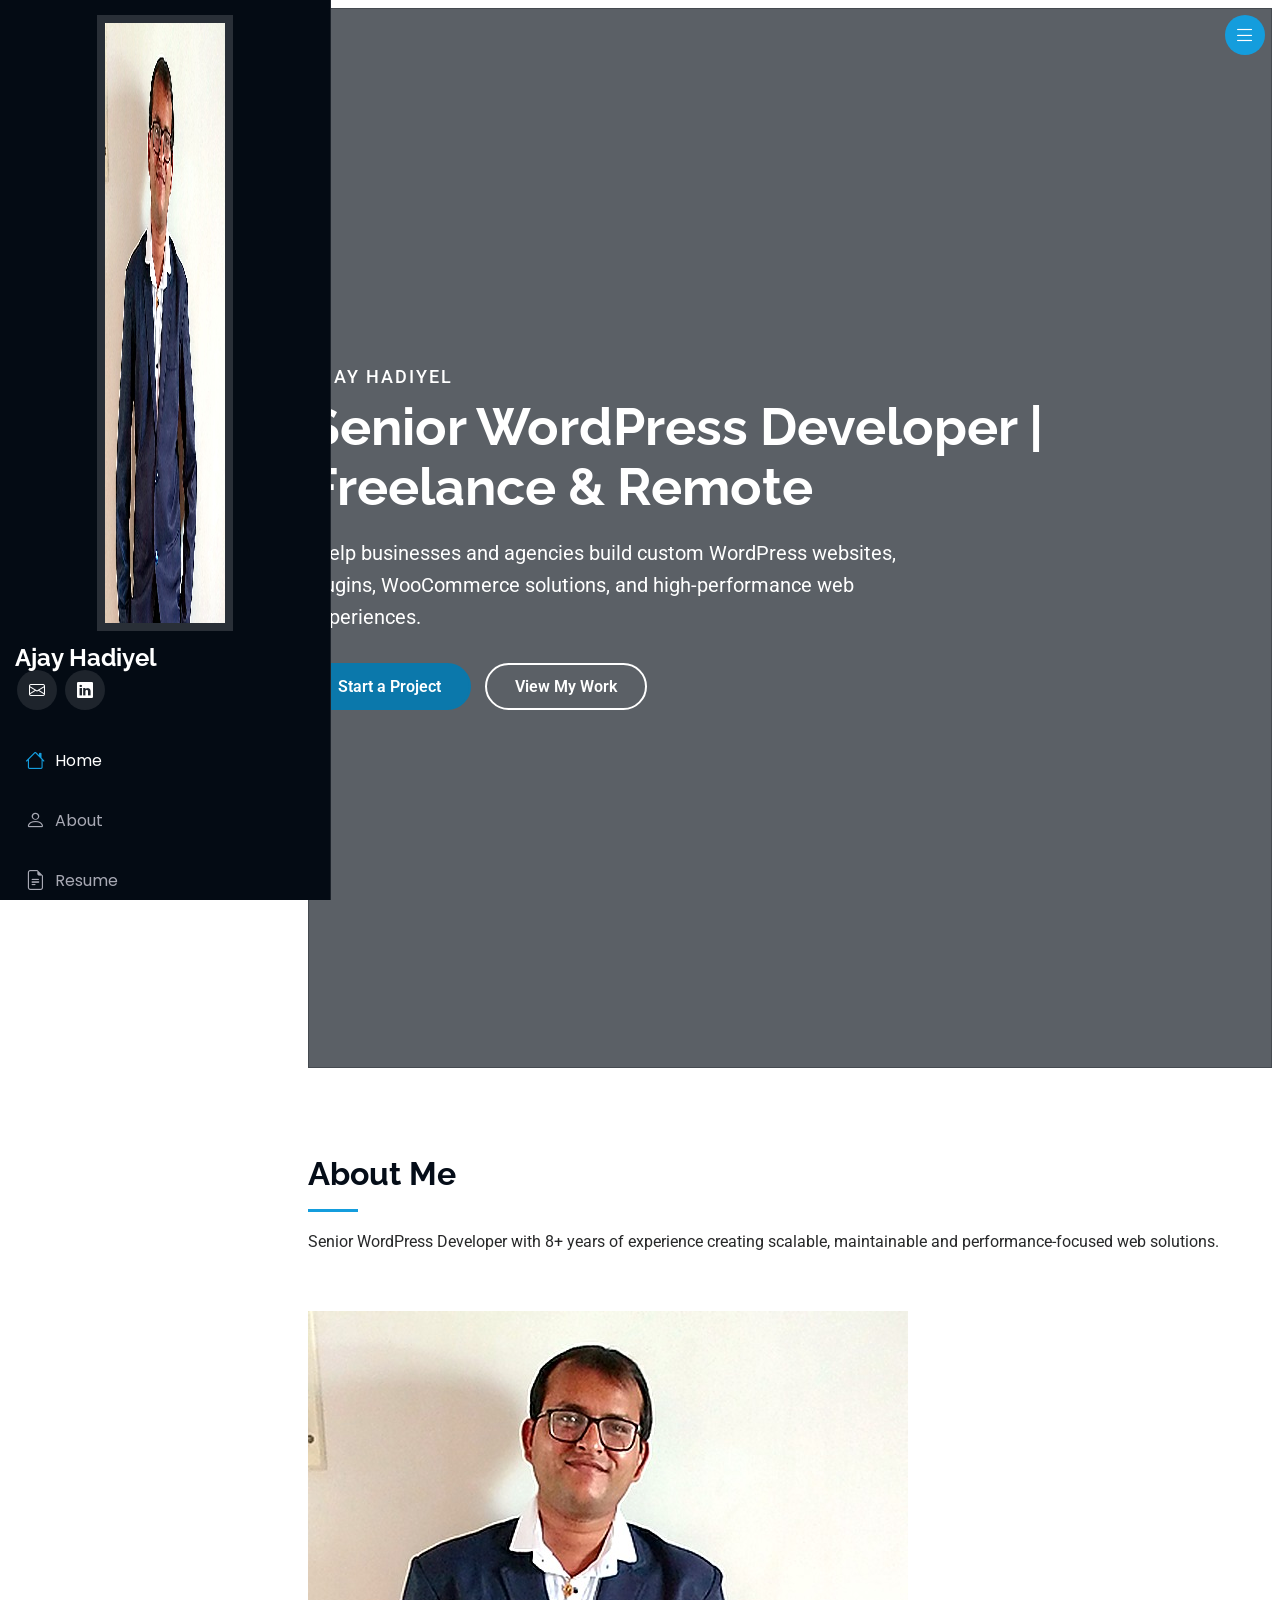
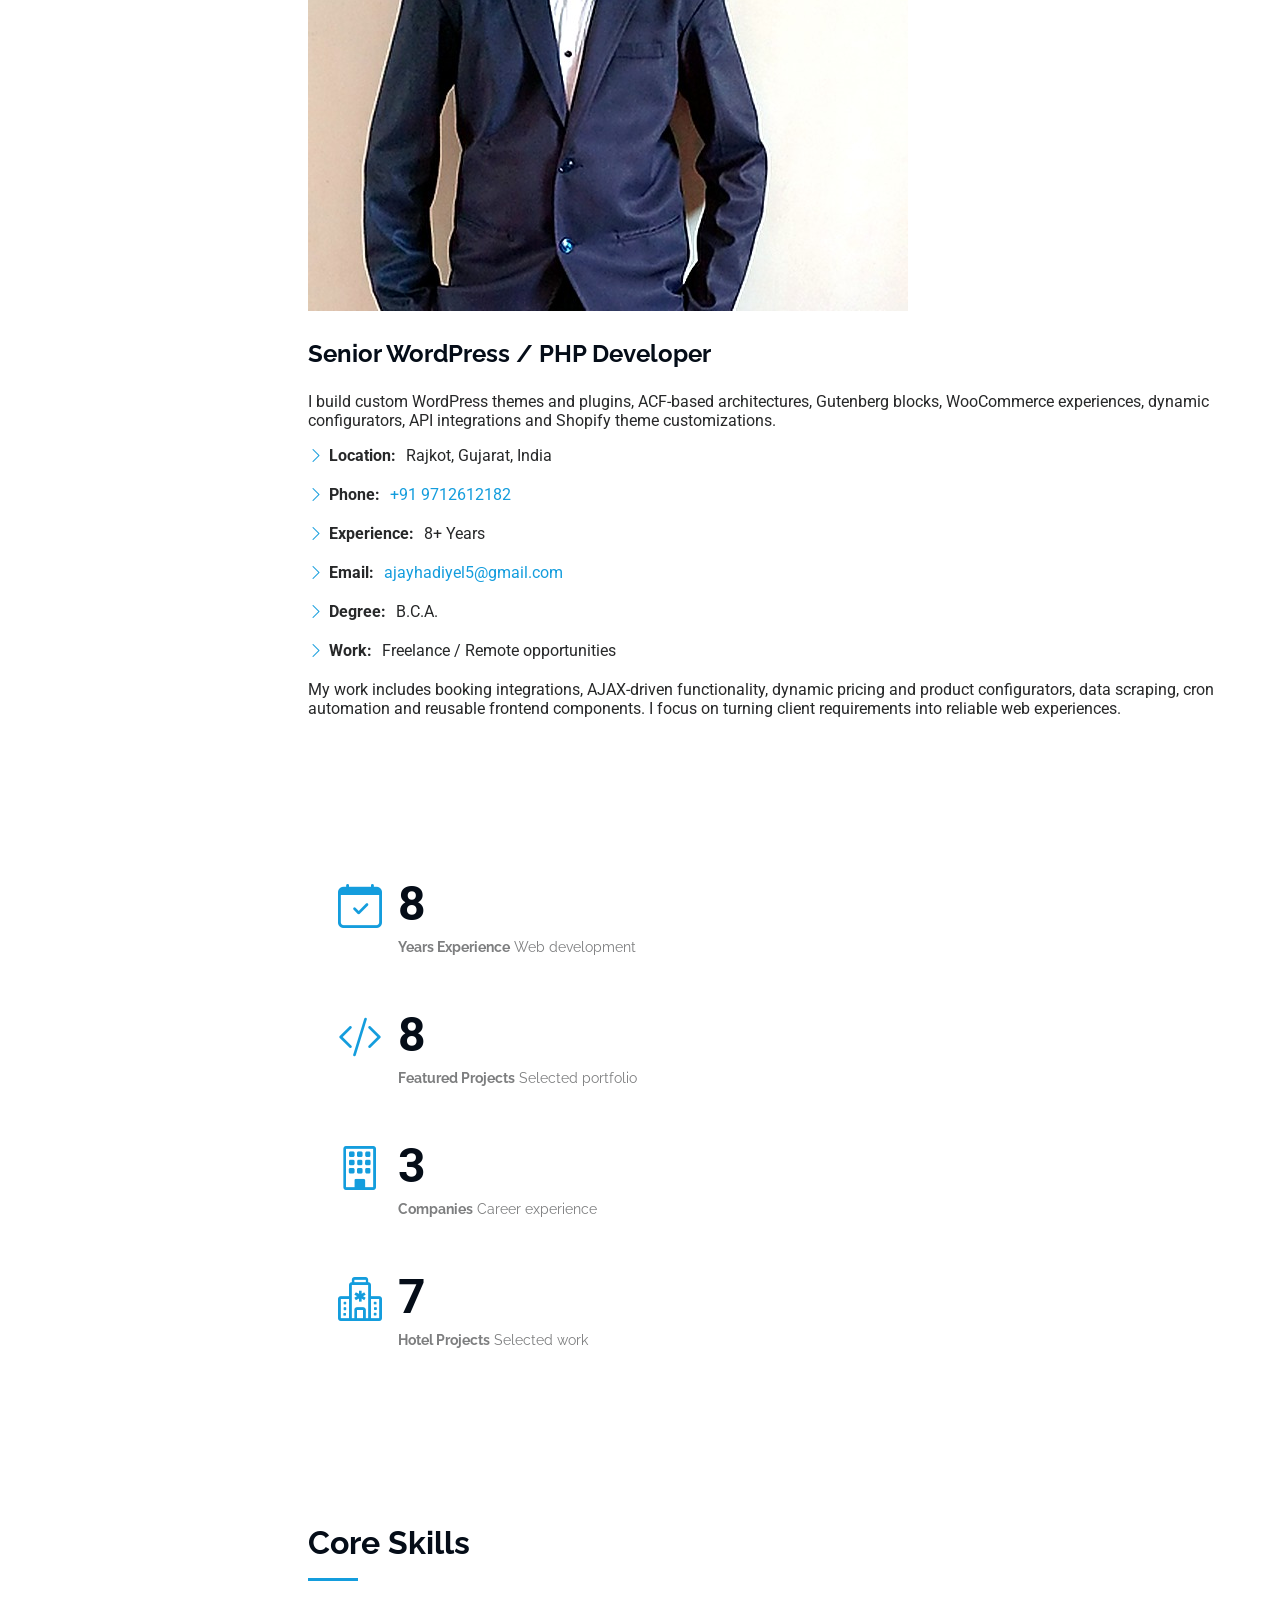
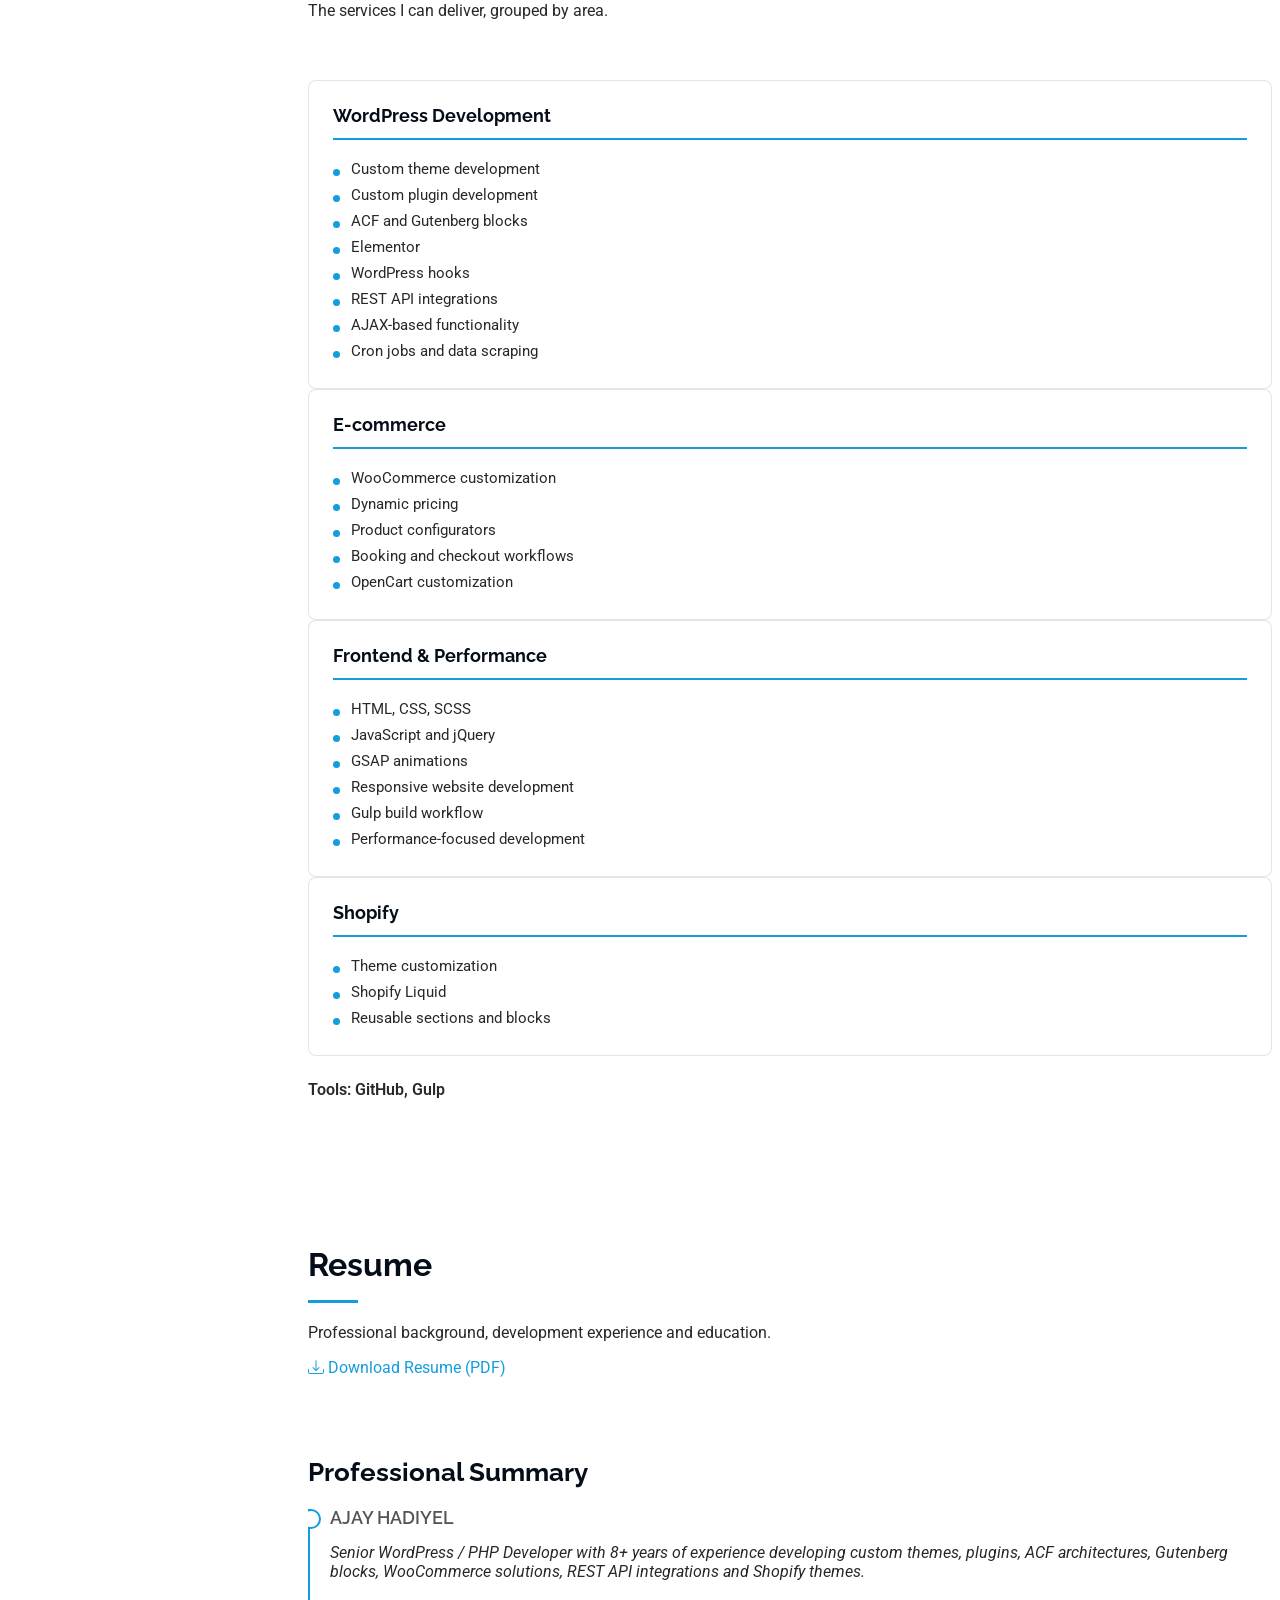
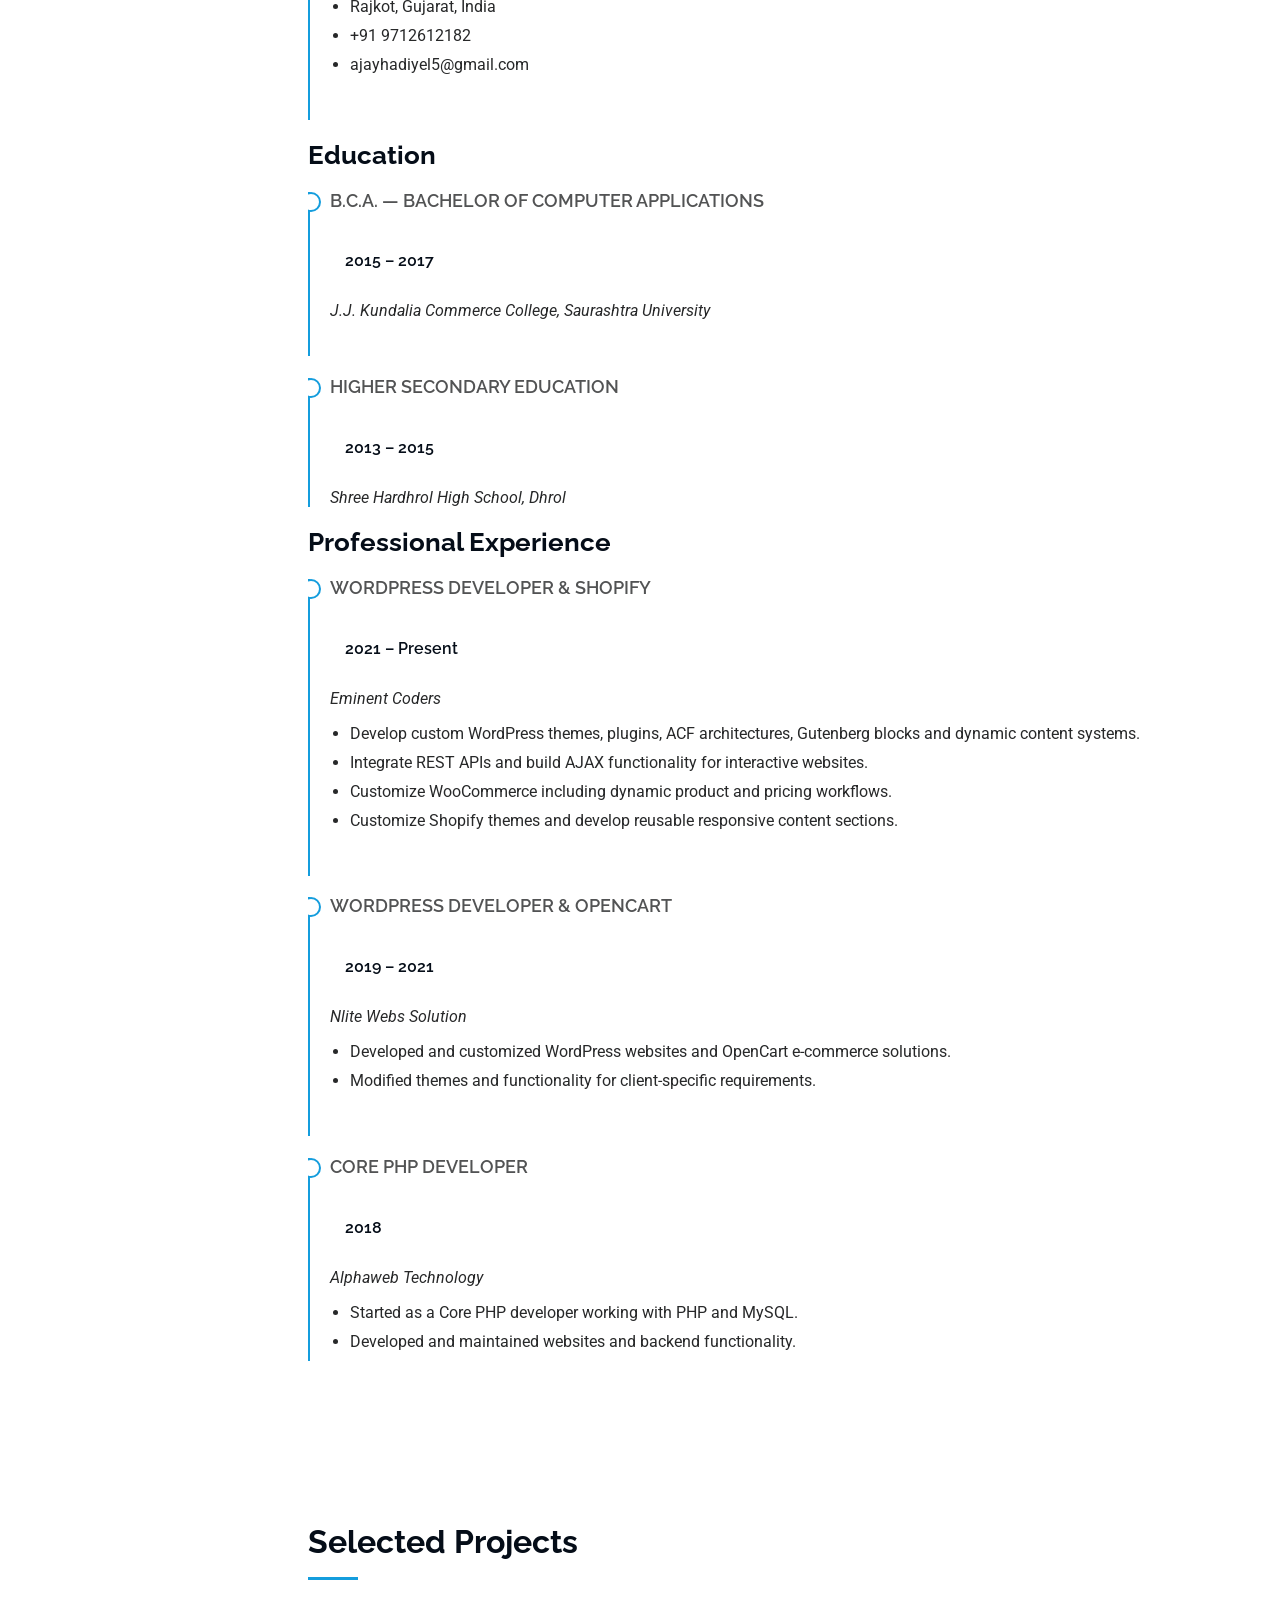
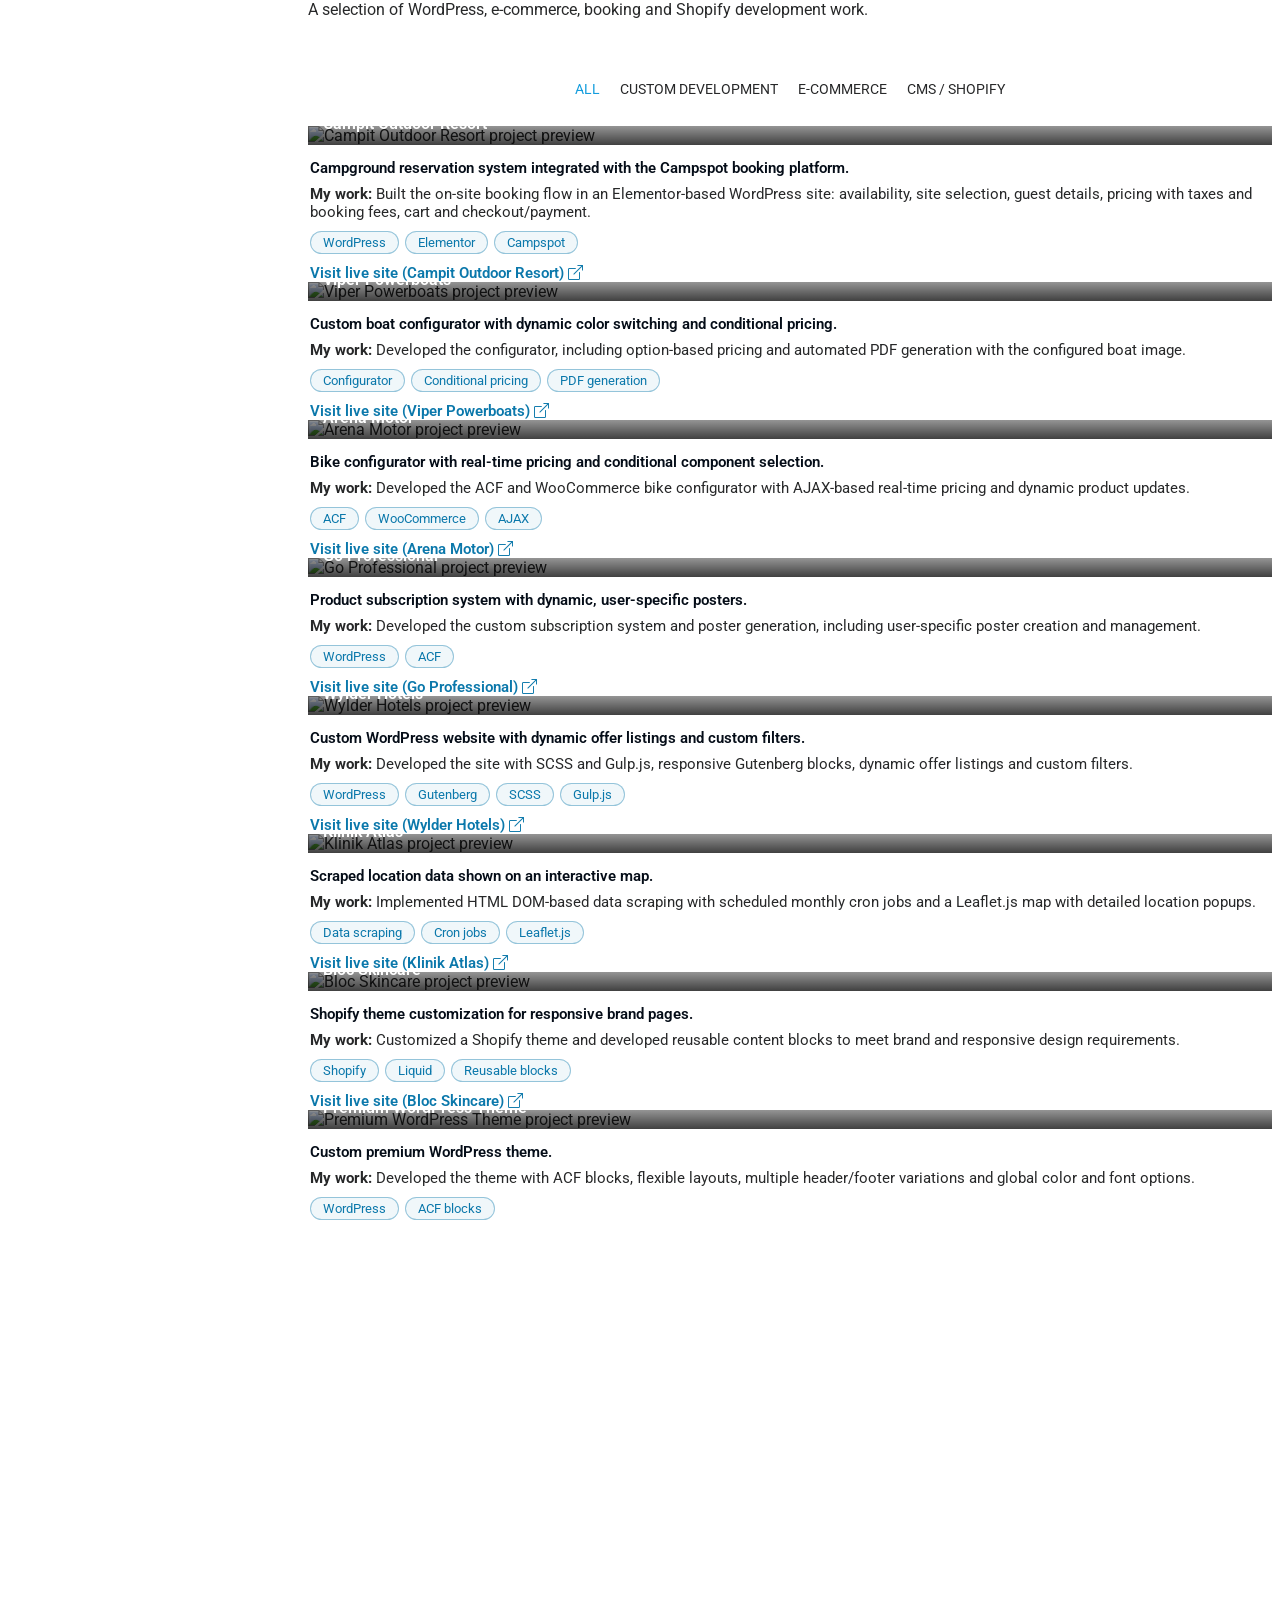
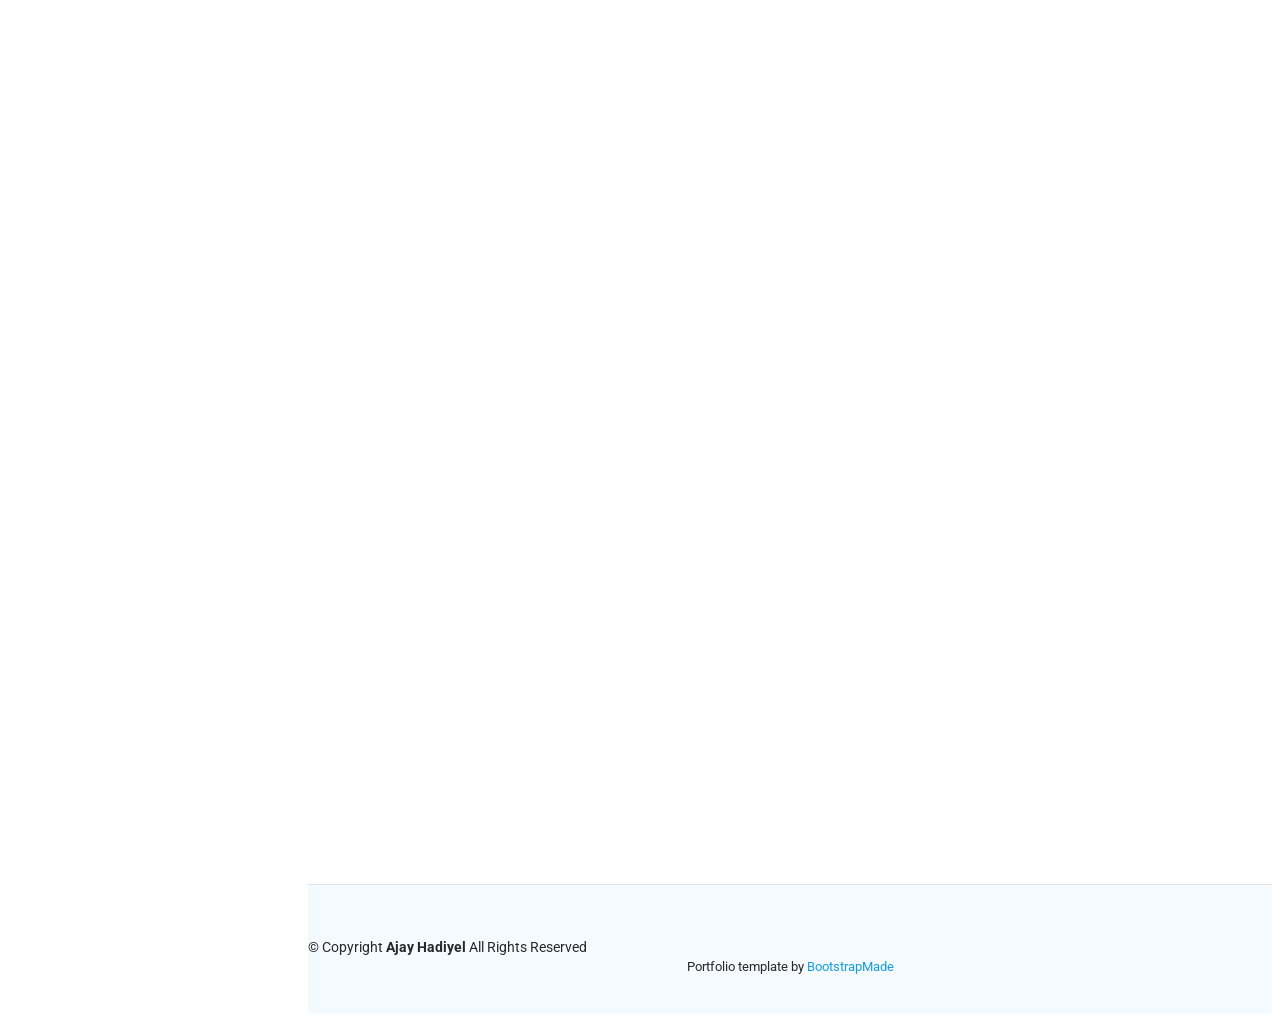
==== index.html @ 0c5f0e66 "Improve portfolio for freelance clients and add AH favicon Hero headline and CTAs, grouped skills, p" ====
<!DOCTYPE html>
<html lang="en">

<head>
  <meta charset="utf-8">
  <meta content="width=device-width, initial-scale=1.0" name="viewport">
  <title>Ajay Hadiyel | Senior WordPress Developer – Freelance &amp; Remote</title>
  <meta content="Ajay Hadiyel is a freelance and remote Senior WordPress developer with 8+ years of experience building custom WordPress themes, plugins, ACF and Gutenberg solutions, WooCommerce customizations and Shopify themes." name="description">
  <meta content="Ajay Hadiyel, WordPress Developer, PHP Developer, Shopify Developer, WooCommerce, ACF, Gutenberg" name="keywords">

  <link rel="canonical" href="https://ajay123hadiyel.github.io/ajay-portfolio/">
  <meta property="og:type" content="website">
  <meta property="og:title" content="Ajay Hadiyel | Senior WordPress Developer – Freelance &amp; Remote">
  <meta property="og:description" content="Ajay Hadiyel is a freelance and remote Senior WordPress developer with 8+ years of experience building custom WordPress themes, plugins, ACF and Gutenberg solutions, WooCommerce customizations and Shopify themes.">
  <meta property="og:url" content="https://ajay123hadiyel.github.io/ajay-portfolio/">
  <meta property="og:image" content="https://ajay123hadiyel.github.io/ajay-portfolio/assets/img/my-profile-img.jpg">
  <meta property="og:image:alt" content="Ajay Hadiyel, Senior WordPress Developer">
  <meta name="twitter:card" content="summary">

  <!-- Favicons -->
  <link href="assets/img/favicon.ico" rel="icon" sizes="any">
  <link href="assets/img/favicon.png" rel="icon" type="image/png" sizes="192x192">
  <link href="assets/img/apple-touch-icon.png" rel="apple-touch-icon">

  <!-- Fonts -->
  <link href="https://fonts.googleapis.com" rel="preconnect">
  <link href="https://fonts.gstatic.com" rel="preconnect" crossorigin>
  <link href="https://fonts.googleapis.com/css2?family=Roboto:ital,wght@0,100;0,300;0,400;0,500;0,700;0,900;1,100;1,300;1,400;1,500;1,700;1,900&family=Poppins:ital,wght@0,100;0,200;0,300;0,400;0,500;0,600;0,700;0,800;0,900;1,100;1,200;1,300;1,400;1,500;1,600;1,700;1,800;1,900&family=Raleway:ital,wght@0,100;0,200;0,300;0,400;0,500;0,600;0,700;0,800;0,900;1,100;1,200;1,300;1,400;1,500;1,600;1,700;1,800;1,900&display=swap" rel="stylesheet">

  <!-- Vendor CSS Files -->
  <link href="assets/vendor/bootstrap/css/bootstrap.min.css" rel="stylesheet">
  <link href="assets/vendor/bootstrap-icons/bootstrap-icons.css" rel="stylesheet">
  <link href="assets/vendor/aos/aos.css" rel="stylesheet">
  <link href="assets/vendor/glightbox/css/glightbox.min.css" rel="stylesheet">
  <link href="assets/vendor/swiper/swiper-bundle.min.css" rel="stylesheet">

  <!-- Main CSS File -->
  <link href="assets/css/main.css" rel="stylesheet">

  <!-- =======================================================
  * Template Name: iPortfolio
  * Template URL: https://bootstrapmade.com/iportfolio-bootstrap-portfolio-websites-template/
  * Updated: Jun 29 2024 with Bootstrap v5.3.3
  * Author: BootstrapMade.com
  * License: https://bootstrapmade.com/license/
  ======================================================== -->
</head>

<body class="index-page">

  <header id="header" class="header dark-background d-flex flex-column">
    <i class="header-toggle d-xl-none bi bi-list" role="button" tabindex="0" aria-label="Toggle navigation"></i>

    <div class="profile-img">
      <img src="assets/img/my-profile-img.jpg" alt="Ajay Hadiyel" width="600" height="600" class="img-fluid rounded-circle">
    </div>

    <a href="index.html" class="logo d-flex align-items-center justify-content-center">
      <!-- Uncomment the line below if you also wish to use an image logo -->
      <!-- <img src="assets/img/logo.png" alt=""> -->
      <div class="sitename">Ajay Hadiyel</div>
    </a>

    <div class="social-links text-center">
      <a href="mailto:ajayhadiyel5@gmail.com" aria-label="Email"><i class="bi bi-envelope"></i></a>
      <a href="https://www.linkedin.com/in/ajay-hadiyel-180643166/" target="_blank" rel="noopener" class="linkedin" aria-label="LinkedIn"><i class="bi bi-linkedin"></i></a>
    </div>

    <nav id="navmenu" class="navmenu">
      <ul>
        <li><a href="#hero" class="active"><i class="bi bi-house navicon"></i>Home</a></li>
        <li><a href="#about"><i class="bi bi-person navicon"></i> About</a></li>
        <li><a href="#resume"><i class="bi bi-file-earmark-text navicon"></i> Resume</a></li>
        <li><a href="#portfolio"><i class="bi bi-images navicon"></i> Portfolio</a></li>
        <li><a href="#services"><i class="bi bi-hdd-stack navicon"></i> Services</a></li>
<li><a href="#contact"><i class="bi bi-envelope navicon"></i> Contact</a></li>
      </ul>
    </nav>

  </header>

  <main class="main">

    <!-- Hero Section -->
    <section id="hero" class="hero section">
      <img src="assets/img/hero-bg.jpg" alt="" width="1920" height="1280" data-aos="fade-in">
      <div class="container" data-aos="fade-up" data-aos-delay="100">
        <p class="hero-name">Ajay Hadiyel</p>
        <h1>Senior WordPress Developer | Freelance &amp; Remote</h1>
        <p class="hero-lead">I help businesses and agencies build custom WordPress websites, plugins, WooCommerce solutions, and high-performance web experiences.</p>
        <div class="hero-actions">
          <a class="btn-hero btn-hero-primary" href="mailto:ajayhadiyel5@gmail.com?subject=Project%20Inquiry">Start a Project</a>
          <a class="btn-hero btn-hero-secondary" href="#portfolio">View My Work</a>
        </div>
      </div>
    </section><!-- /Hero Section -->

    <!-- About Section -->
    <section id="about" class="about section">
      <div class="container section-title" data-aos="fade-up">
        <h2>About Me</h2>
        <p>Senior WordPress Developer with 8+ years of experience creating scalable, maintainable and performance-focused web solutions.</p>
      </div>
      <div class="container" data-aos="fade-up" data-aos-delay="100">
        <div class="row gy-4 justify-content-center">
          <div class="col-lg-4"><img src="assets/img/my-profile-img.jpg" class="img-fluid" width="600" height="600" loading="lazy" alt="Ajay Hadiyel, Senior WordPress Developer"></div>
          <div class="col-lg-8 content">
            <h3>Senior WordPress / PHP Developer</h3>
            <p class="fst-italic py-3">I build custom WordPress themes and plugins, ACF-based architectures, Gutenberg blocks, WooCommerce experiences, dynamic configurators, API integrations and Shopify theme customizations.</p>
            <div class="row"><div class="col-lg-6"><ul>
              <li><i class="bi bi-chevron-right"></i> <strong>Location:</strong> <span>Rajkot, Gujarat, India</span></li>
              <li><i class="bi bi-chevron-right"></i> <strong>Phone:</strong> <span><a href="tel:+919712612182">+91 9712612182</a></span></li>
              <li><i class="bi bi-chevron-right"></i> <strong>Experience:</strong> <span>8+ Years</span></li>
            </ul></div><div class="col-lg-6"><ul>
              <li><i class="bi bi-chevron-right"></i> <strong>Email:</strong> <span><a href="mailto:ajayhadiyel5@gmail.com">ajayhadiyel5@gmail.com</a></span></li>
              <li><i class="bi bi-chevron-right"></i> <strong>Degree:</strong> <span>B.C.A.</span></li>
              <li><i class="bi bi-chevron-right"></i> <strong>Work:</strong> <span>Freelance / Remote opportunities</span></li>
            </ul></div></div>
            <p class="py-3">My work includes booking integrations, AJAX-driven functionality, dynamic pricing and product configurators, data scraping, cron automation and reusable frontend components. I focus on turning client requirements into reliable web experiences.</p>
          </div>
        </div>
      </div>
    </section><!-- /About Section -->

    <!-- Stats Section -->
    <section id="stats" class="stats section">
      <div class="container" data-aos="fade-up" data-aos-delay="100"><div class="row gy-4">
        <div class="col-lg-3 col-md-6"><div class="stats-item"><i class="bi bi-calendar-check"></i><span data-purecounter-start="0" data-purecounter-end="8" data-purecounter-duration="1" class="purecounter"></span><p><strong>Years Experience</strong> <span>Web development</span></p></div></div>
        <div class="col-lg-3 col-md-6"><div class="stats-item"><i class="bi bi-code-slash"></i><span data-purecounter-start="0" data-purecounter-end="8" data-purecounter-duration="1" class="purecounter"></span><p><strong>Featured Projects</strong> <span>Selected portfolio</span></p></div></div>
        <div class="col-lg-3 col-md-6"><div class="stats-item"><i class="bi bi-building"></i><span data-purecounter-start="0" data-purecounter-end="3" data-purecounter-duration="1" class="purecounter"></span><p><strong>Companies</strong> <span>Career experience</span></p></div></div>
        <div class="col-lg-3 col-md-6"><div class="stats-item"><i class="bi bi-hospital"></i><span data-purecounter-start="0" data-purecounter-end="7" data-purecounter-duration="1" class="purecounter"></span><p><strong>Hotel Projects</strong> <span>Selected work</span></p></div></div>
      </div></div>
    </section><!-- /Stats Section -->

    <!-- Skills Section -->
    <section id="skills" class="skills section">
      <div class="container section-title" data-aos="fade-up"><h2>Core Skills</h2><p>The services I can deliver, grouped by area.</p></div>
      <div class="container" data-aos="fade-up" data-aos-delay="100"><div class="row gy-4"><div class="col-lg-3 col-md-6"><div class="skill-group h-100"><h3>WordPress Development</h3><ul><li>Custom theme development</li><li>Custom plugin development</li><li>ACF and Gutenberg blocks</li><li>Elementor</li><li>WordPress hooks</li><li>REST API integrations</li><li>AJAX-based functionality</li><li>Cron jobs and data scraping</li></ul></div></div><div class="col-lg-3 col-md-6"><div class="skill-group h-100"><h3>E-commerce</h3><ul><li>WooCommerce customization</li><li>Dynamic pricing</li><li>Product configurators</li><li>Booking and checkout workflows</li><li>OpenCart customization</li></ul></div></div><div class="col-lg-3 col-md-6"><div class="skill-group h-100"><h3>Frontend &amp; Performance</h3><ul><li>HTML, CSS, SCSS</li><li>JavaScript and jQuery</li><li>GSAP animations</li><li>Responsive website development</li><li>Gulp build workflow</li><li>Performance-focused development</li></ul></div></div><div class="col-lg-3 col-md-6"><div class="skill-group h-100"><h3>Shopify</h3><ul><li>Theme customization</li><li>Shopify Liquid</li><li>Reusable sections and blocks</li></ul></div></div></div><p class="skills-tools text-center">Tools: GitHub, Gulp</p></div>
    </section><!-- /Skills Section -->

    <!-- Resume Section -->
    <section id="resume" class="resume section">
      <div class="container section-title" data-aos="fade-up"><h2>Resume</h2><p>Professional background, development experience and education.</p><p><a href="assets/downloads/Ajay_Hadiyel_Resume_2026.pdf" class="btn btn-primary" download><i class="bi bi-download"></i> Download Resume (PDF)</a></p></div>
      <div class="container"><div class="row">
        <div class="col-lg-6" data-aos="fade-up" data-aos-delay="100">
          <h3 class="resume-title">Professional Summary</h3><div class="resume-item pb-0"><h4>Ajay Hadiyel</h4><p><em>Senior WordPress / PHP Developer with 8+ years of experience developing custom themes, plugins, ACF architectures, Gutenberg blocks, WooCommerce solutions, REST API integrations and Shopify themes.</em></p><ul><li>Rajkot, Gujarat, India</li><li>+91 9712612182</li><li>ajayhadiyel5@gmail.com</li></ul></div>
          <h3 class="resume-title">Education</h3><div class="resume-item"><h4>B.C.A. — Bachelor of Computer Applications</h4><h5>2015 – 2017</h5><p><em>J.J. Kundalia Commerce College, Saurashtra University</em></p></div>
          <div class="resume-item"><h4>Higher Secondary Education</h4><h5>2013 – 2015</h5><p><em>Shree Hardhrol High School, Dhrol</em></p></div>
        </div><div class="col-lg-6" data-aos="fade-up" data-aos-delay="200">
          <h3 class="resume-title">Professional Experience</h3>
          <div class="resume-item"><h4>WordPress Developer &amp; Shopify</h4><h5>2021 – Present</h5><p><em>Eminent Coders</em></p><ul><li>Develop custom WordPress themes, plugins, ACF architectures, Gutenberg blocks and dynamic content systems.</li><li>Integrate REST APIs and build AJAX functionality for interactive websites.</li><li>Customize WooCommerce including dynamic product and pricing workflows.</li><li>Customize Shopify themes and develop reusable responsive content sections.</li></ul></div>
          <div class="resume-item"><h4>WordPress Developer &amp; OpenCart</h4><h5>2019 – 2021</h5><p><em>Nlite Webs Solution</em></p><ul><li>Developed and customized WordPress websites and OpenCart e-commerce solutions.</li><li>Modified themes and functionality for client-specific requirements.</li></ul></div>
          <div class="resume-item"><h4>Core PHP Developer</h4><h5>2018</h5><p><em>Alphaweb Technology</em></p><ul><li>Started as a Core PHP developer working with PHP and MySQL.</li><li>Developed and maintained websites and backend functionality.</li></ul></div>
        </div></div></div>
    </section><!-- /Resume Section -->

    <!-- Portfolio Section -->
    <section id="portfolio" class="portfolio section">
      <div class="container section-title" data-aos="fade-up"><h2>Selected Projects</h2><p>A selection of WordPress, e-commerce, booking and Shopify development work.</p></div>
      <div class="container"><div class="isotope-layout" data-default-filter="*" data-layout="fitRows" data-sort="original-order"><ul class="portfolio-filters isotope-filters" data-aos="fade-up" data-aos-delay="100"><li data-filter="*" class="filter-active">All</li><li data-filter=".filter-app">Custom Development</li><li data-filter=".filter-product">E-commerce</li><li data-filter=".filter-branding">CMS / Shopify</li></ul><div class="row gy-4 isotope-container" data-aos="fade-up" data-aos-delay="200"><div class="col-lg-4 col-md-6 portfolio-item isotope-item filter-app"><div class="portfolio-content"><img src="assets/img/portfolio/app-1.jpg" class="img-fluid" width="1024" height="768" loading="lazy" alt="Campit Outdoor Resort project preview"><span class="portfolio-title">Campit Outdoor Resort</span><div class="portfolio-info"><h4>Campit Outdoor Resort</h4><p>Campspot booking integration with live availability, site selection, taxes and fees, cart and checkout, built into an Elementor site.</p><a href="assets/img/portfolio/app-1.jpg" title="Campit Outdoor Resort" data-gallery="portfolio-gallery-0" class="glightbox preview-link" aria-label="View larger image: Campit Outdoor Resort"><i class="bi bi-zoom-in"></i></a><a href="https://campitresort.com/" title="View project" class="details-link" aria-label="Visit Campit Outdoor Resort website" target="_blank" rel="noopener"><i class="bi bi-link-45deg"></i></a></div></div><div class="project-meta"><p class="overview">Campground reservation system integrated with the Campspot booking platform.</p><p class="work"><strong>My work:</strong> Built the on-site booking flow in an Elementor-based WordPress site: availability, site selection, guest details, pricing with taxes and booking fees, cart and checkout/payment.</p><ul class="project-tech"><li>WordPress</li><li>Elementor</li><li>Campspot</li></ul><a class="project-link" href="https://campitresort.com/" target="_blank" rel="noopener">Visit live site<span class="visually-hidden"> (Campit Outdoor Resort)</span> <i class="bi bi-box-arrow-up-right" aria-hidden="true"></i></a></div></div><div class="col-lg-4 col-md-6 portfolio-item isotope-item filter-product"><div class="portfolio-content"><img src="assets/img/portfolio/product-1.jpg" class="img-fluid" width="1024" height="768" loading="lazy" alt="Viper Powerboats project preview"><span class="portfolio-title">Viper Powerboats</span><div class="portfolio-info"><h4>Viper Powerboats</h4><p>Custom boat configurator with dynamic color switching, conditional pricing and automated PDF generation.</p><a href="assets/img/portfolio/product-1.jpg" title="Viper Powerboats" data-gallery="portfolio-gallery-1" class="glightbox preview-link" aria-label="View larger image: Viper Powerboats"><i class="bi bi-zoom-in"></i></a><a href="https://viperpowerboats.com/" title="View project" class="details-link" aria-label="Visit Viper Powerboats website" target="_blank" rel="noopener"><i class="bi bi-link-45deg"></i></a></div></div><div class="project-meta"><p class="overview">Custom boat configurator with dynamic color switching and conditional pricing.</p><p class="work"><strong>My work:</strong> Developed the configurator, including option-based pricing and automated PDF generation with the configured boat image.</p><ul class="project-tech"><li>Configurator</li><li>Conditional pricing</li><li>PDF generation</li></ul><a class="project-link" href="https://viperpowerboats.com/" target="_blank" rel="noopener">Visit live site<span class="visually-hidden"> (Viper Powerboats)</span> <i class="bi bi-box-arrow-up-right" aria-hidden="true"></i></a></div></div><div class="col-lg-4 col-md-6 portfolio-item isotope-item filter-app"><div class="portfolio-content"><img src="assets/img/portfolio/app-2.jpg" class="img-fluid" width="1024" height="768" loading="lazy" alt="Arena Motor project preview"><span class="portfolio-title">Arena Motor</span><div class="portfolio-info"><h4>Arena Motor</h4><p>ACF + WooCommerce bike configurator with AJAX real-time pricing and conditional component selection.</p><a href="assets/img/portfolio/app-2.jpg" title="Arena Motor" data-gallery="portfolio-gallery-2" class="glightbox preview-link" aria-label="View larger image: Arena Motor"><i class="bi bi-zoom-in"></i></a><a href="https://arenamotor.es/" title="View project" class="details-link" aria-label="Visit Arena Motor website" target="_blank" rel="noopener"><i class="bi bi-link-45deg"></i></a></div></div><div class="project-meta"><p class="overview">Bike configurator with real-time pricing and conditional component selection.</p><p class="work"><strong>My work:</strong> Developed the ACF and WooCommerce bike configurator with AJAX-based real-time pricing and dynamic product updates.</p><ul class="project-tech"><li>ACF</li><li>WooCommerce</li><li>AJAX</li></ul><a class="project-link" href="https://arenamotor.es/" target="_blank" rel="noopener">Visit live site<span class="visually-hidden"> (Arena Motor)</span> <i class="bi bi-box-arrow-up-right" aria-hidden="true"></i></a></div></div><div class="col-lg-4 col-md-6 portfolio-item isotope-item filter-branding"><div class="portfolio-content"><img src="assets/img/portfolio/branding-1.jpg" class="img-fluid" width="1024" height="768" loading="lazy" alt="Go Professional project preview"><span class="portfolio-title">Go Professional</span><div class="portfolio-info"><h4>Go Professional</h4><p>Custom product subscription system with user-specific poster creation and management using WordPress and ACF.</p><a href="assets/img/portfolio/branding-1.jpg" title="Go Professional" data-gallery="portfolio-gallery-3" class="glightbox preview-link" aria-label="View larger image: Go Professional"><i class="bi bi-zoom-in"></i></a><a href="https://goprofessional.co.in/" title="View project" class="details-link" aria-label="Visit Go Professional website" target="_blank" rel="noopener"><i class="bi bi-link-45deg"></i></a></div></div><div class="project-meta"><p class="overview">Product subscription system with dynamic, user-specific posters.</p><p class="work"><strong>My work:</strong> Developed the custom subscription system and poster generation, including user-specific poster creation and management.</p><ul class="project-tech"><li>WordPress</li><li>ACF</li></ul><a class="project-link" href="https://goprofessional.co.in/" target="_blank" rel="noopener">Visit live site<span class="visually-hidden"> (Go Professional)</span> <i class="bi bi-box-arrow-up-right" aria-hidden="true"></i></a></div></div><div class="col-lg-4 col-md-6 portfolio-item isotope-item filter-product"><div class="portfolio-content"><img src="assets/img/portfolio/books-1.jpg" class="img-fluid" width="1024" height="768" loading="lazy" alt="Wylder Hotels project preview"><span class="portfolio-title">Wylder Hotels</span><div class="portfolio-info"><h4>Wylder Hotels</h4><p>Custom WordPress build using SCSS, Gulp, responsive Gutenberg blocks, dynamic offers and custom filters.</p><a href="assets/img/portfolio/books-1.jpg" title="Wylder Hotels" data-gallery="portfolio-gallery-4" class="glightbox preview-link" aria-label="View larger image: Wylder Hotels"><i class="bi bi-zoom-in"></i></a><a href="https://wylderhotels.com/" title="View project" class="details-link" aria-label="Visit Wylder Hotels website" target="_blank" rel="noopener"><i class="bi bi-link-45deg"></i></a></div></div><div class="project-meta"><p class="overview">Custom WordPress website with dynamic offer listings and custom filters.</p><p class="work"><strong>My work:</strong> Developed the site with SCSS and Gulp.js, responsive Gutenberg blocks, dynamic offer listings and custom filters.</p><ul class="project-tech"><li>WordPress</li><li>Gutenberg</li><li>SCSS</li><li>Gulp.js</li></ul><a class="project-link" href="https://wylderhotels.com/" target="_blank" rel="noopener">Visit live site<span class="visually-hidden"> (Wylder Hotels)</span> <i class="bi bi-box-arrow-up-right" aria-hidden="true"></i></a></div></div><div class="col-lg-4 col-md-6 portfolio-item isotope-item filter-app"><div class="portfolio-content"><img src="assets/img/portfolio/app-3.jpg" class="img-fluid" width="1024" height="768" loading="lazy" alt="Klinik Atlas project preview"><span class="portfolio-title">Klinik Atlas</span><div class="portfolio-info"><h4>Klinik Atlas</h4><p>HTML DOM-based data scraping with scheduled cron jobs and a Leaflet interactive map with location popups.</p><a href="assets/img/portfolio/app-3.jpg" title="Klinik Atlas" data-gallery="portfolio-gallery-5" class="glightbox preview-link" aria-label="View larger image: Klinik Atlas"><i class="bi bi-zoom-in"></i></a><a href="https://klinik-atlas.info/" title="View project" class="details-link" aria-label="Visit Klinik Atlas website" target="_blank" rel="noopener"><i class="bi bi-link-45deg"></i></a></div></div><div class="project-meta"><p class="overview">Scraped location data shown on an interactive map.</p><p class="work"><strong>My work:</strong> Implemented HTML DOM-based data scraping with scheduled monthly cron jobs and a Leaflet.js map with detailed location popups.</p><ul class="project-tech"><li>Data scraping</li><li>Cron jobs</li><li>Leaflet.js</li></ul><a class="project-link" href="https://klinik-atlas.info/" target="_blank" rel="noopener">Visit live site<span class="visually-hidden"> (Klinik Atlas)</span> <i class="bi bi-box-arrow-up-right" aria-hidden="true"></i></a></div></div><div class="col-lg-4 col-md-6 portfolio-item isotope-item filter-branding"><div class="portfolio-content"><img src="assets/img/portfolio/branding-2.jpg" class="img-fluid" width="1024" height="768" loading="lazy" alt="Bloc Skincare project preview"><span class="portfolio-title">Bloc Skincare</span><div class="portfolio-info"><h4>Bloc Skincare</h4><p>Shopify theme customization and reusable content blocks for responsive brand pages.</p><a href="assets/img/portfolio/branding-2.jpg" title="Bloc Skincare" data-gallery="portfolio-gallery-6" class="glightbox preview-link" aria-label="View larger image: Bloc Skincare"><i class="bi bi-zoom-in"></i></a><a href="https://blocskincare.com/" title="View project" class="details-link" aria-label="Visit Bloc Skincare website" target="_blank" rel="noopener"><i class="bi bi-link-45deg"></i></a></div></div><div class="project-meta"><p class="overview">Shopify theme customization for responsive brand pages.</p><p class="work"><strong>My work:</strong> Customized a Shopify theme and developed reusable content blocks to meet brand and responsive design requirements.</p><ul class="project-tech"><li>Shopify</li><li>Liquid</li><li>Reusable blocks</li></ul><a class="project-link" href="https://blocskincare.com/" target="_blank" rel="noopener">Visit live site<span class="visually-hidden"> (Bloc Skincare)</span> <i class="bi bi-box-arrow-up-right" aria-hidden="true"></i></a></div></div><div class="col-lg-4 col-md-6 portfolio-item isotope-item filter-product"><div class="portfolio-content"><img src="assets/img/portfolio/product-2.jpg" class="img-fluid" width="1024" height="768" loading="lazy" alt="Premium WordPress Theme project preview"><span class="portfolio-title">Premium WordPress Theme</span><div class="portfolio-info"><h4>Premium WordPress Theme</h4><p>Premium custom theme development with ACF blocks, flexible layouts, header/footer variants and global style options.</p><a href="assets/img/portfolio/product-2.jpg" title="Premium WordPress Theme" data-gallery="portfolio-gallery-7" class="glightbox preview-link" aria-label="View larger image: Premium WordPress Theme"><i class="bi bi-zoom-in"></i></a></div></div><div class="project-meta"><p class="overview">Custom premium WordPress theme.</p><p class="work"><strong>My work:</strong> Developed the theme with ACF blocks, flexible layouts, multiple header/footer variations and global color and font options.</p><ul class="project-tech"><li>WordPress</li><li>ACF blocks</li></ul></div></div></div></div></div>
      <div class="container"><div class="hotel-projects" data-aos="fade-up"><h3>Hotel &amp; Hospitality Projects</h3><ul><li>Sea Bird Resort</li><li>Mission Pacific Hotel</li><li>LevelTen NYC</li><li>Hawks Cay</li><li>Casa Marcial</li><li>EAU Palm Beach</li><li>Equinox Spa</li></ul></div></div>
    </section><!-- /Portfolio Section -->

    <!-- Services Section -->
    <section id="services" class="services section">
      <div class="container section-title" data-aos="fade-up"><h2>Services</h2><p>Development services for businesses, agencies and clients looking for practical, maintainable web solutions.</p></div><div class="container"><div class="row gy-4"><div class="col-lg-4 col-md-6 service-item d-flex" data-aos="fade-up" data-aos-delay="100"><div class="icon flex-shrink-0"><i class="bi bi-wordpress" aria-hidden="true"></i></div><div><h3 class="title">Custom WordPress Website Development</h3><p class="description">Tailored WordPress websites built around your requirements, including REST API, AJAX and booking integrations.</p></div></div><div class="col-lg-4 col-md-6 service-item d-flex" data-aos="fade-up" data-aos-delay="200"><div class="icon flex-shrink-0"><i class="bi bi-brush" aria-hidden="true"></i></div><div><h3 class="title">WordPress Theme Development</h3><p class="description">Custom and premium themes with flexible layouts, reusable components and global style options.</p></div></div><div class="col-lg-4 col-md-6 service-item d-flex" data-aos="fade-up" data-aos-delay="300"><div class="icon flex-shrink-0"><i class="bi bi-puzzle" aria-hidden="true"></i></div><div><h3 class="title">Custom WordPress Plugin Development</h3><p class="description">Custom plugins that add the functionality your site needs.</p></div></div><div class="col-lg-4 col-md-6 service-item d-flex" data-aos="fade-up" data-aos-delay="400"><div class="icon flex-shrink-0"><i class="bi bi-layout-text-window" aria-hidden="true"></i></div><div><h3 class="title">ACF &amp; Gutenberg Development</h3><p class="description">ACF-powered architectures and responsive Gutenberg blocks for flexible, editor-friendly content.</p></div></div><div class="col-lg-4 col-md-6 service-item d-flex" data-aos="fade-up" data-aos-delay="500"><div class="icon flex-shrink-0"><i class="bi bi-cart" aria-hidden="true"></i></div><div><h3 class="title">WooCommerce Customization</h3><p class="description">Dynamic pricing, product configurators, subscriptions and custom e-commerce workflows.</p></div></div><div class="col-lg-4 col-md-6 service-item d-flex" data-aos="fade-up" data-aos-delay="600"><div class="icon flex-shrink-0"><i class="bi bi-bug" aria-hidden="true"></i></div><div><h3 class="title">WordPress Bug Fixes &amp; Maintenance</h3><p class="description">Bug fixing, improvements and ongoing maintenance for existing WordPress sites.</p></div></div><div class="col-lg-4 col-md-6 service-item d-flex" data-aos="fade-up" data-aos-delay="700"><div class="icon flex-shrink-0"><i class="bi bi-speedometer2" aria-hidden="true"></i></div><div><h3 class="title">Speed &amp; Performance Optimization</h3><p class="description">Performance-focused implementation and improvements for faster, scalable websites.</p></div></div><div class="col-lg-4 col-md-6 service-item d-flex" data-aos="fade-up" data-aos-delay="800"><div class="icon flex-shrink-0"><i class="bi bi-shop" aria-hidden="true"></i></div><div><h3 class="title">Shopify Liquid Theme Customization</h3><p class="description">Shopify Liquid theme customization and reusable responsive sections.</p></div></div></div></div>
    </section><!-- /Services Section -->

    <!-- Contact Section -->
    <section id="contact" class="contact section">
      <div class="container section-title" data-aos="fade-up"><h2>Contact</h2><p>Open to freelance and remote WordPress projects.</p></div>
      <div class="container" data-aos="fade-up" data-aos-delay="100"><div class="row gy-4">
        <div class="col-lg-6"><div class="info-wrap">
          <div class="info-item d-flex"><i class="bi bi-geo-alt flex-shrink-0"></i><div><h3>Location</h3><p>Rajkot, Gujarat, India</p></div></div>
          <div class="info-item d-flex"><i class="bi bi-telephone flex-shrink-0"></i><div><h3>Phone</h3><p><a href="tel:+919712612182">+91 9712612182</a></p></div></div>
          <div class="info-item d-flex"><i class="bi bi-envelope flex-shrink-0"></i><div><h3>Email</h3><p><a href="mailto:ajayhadiyel5@gmail.com">ajayhadiyel5@gmail.com</a></p></div></div>
          <div class="info-item d-flex"><i class="bi bi-linkedin flex-shrink-0"></i><div><h3>LinkedIn</h3><p><a href="https://www.linkedin.com/in/ajay-hadiyel-180643166/" target="_blank" rel="noopener">linkedin.com/in/ajay-hadiyel-180643166</a></p></div></div>
        </div></div><div class="col-lg-6"><div class="contact-cta p-4"><h3>Have a project in mind? Let's talk.</h3><p>For WordPress, WooCommerce or Shopify projects, freelance work or agency collaboration, send me an email or connect on LinkedIn.</p><p><a class="btn btn-primary" href="mailto:ajayhadiyel5@gmail.com?subject=Project%20Inquiry">Start a Project by Email</a></p><p><a href="https://www.linkedin.com/in/ajay-hadiyel-180643166/" target="_blank" rel="noopener">Connect on LinkedIn</a></p></div></div>
      </div></div>
    </section><!-- /Contact Section -->

  </main>

  <footer id="footer" class="footer position-relative light-background">

    <div class="container">
      <div class="copyright text-center ">
        <p>© <span>Copyright</span> <strong class="px-1 sitename">Ajay Hadiyel</strong> <span>All Rights Reserved</span></p>
      </div>
      <div class="credits">
        <!-- All the links in the footer should remain intact. -->
        <!-- You can delete the links only if you've purchased the pro version. -->
        <!-- Licensing information: https://bootstrapmade.com/license/ -->
        <!-- Purchase the pro version with working PHP/AJAX contact form: [buy-url] -->
        Portfolio template by <a href="https://bootstrapmade.com/">BootstrapMade</a>
      </div>
    </div>

  </footer>

  <!-- Scroll Top -->
  <a href="#" id="scroll-top" aria-label="Scroll to top" class="scroll-top d-flex align-items-center justify-content-center"><i class="bi bi-arrow-up-short"></i></a>

  <!-- Preloader -->
  <div id="preloader"></div>

  <!-- Vendor JS Files -->
  <script src="assets/vendor/bootstrap/js/bootstrap.bundle.min.js"></script>
  <script src="assets/vendor/php-email-form/validate.js"></script>
  <script src="assets/vendor/aos/aos.js"></script>
  <script src="assets/vendor/typed.js/typed.umd.js"></script>
  <script src="assets/vendor/purecounter/purecounter_vanilla.js"></script>
  <script src="assets/vendor/waypoints/noframework.waypoints.js"></script>
  <script src="assets/vendor/glightbox/js/glightbox.min.js"></script>
  <script src="assets/vendor/imagesloaded/imagesloaded.pkgd.min.js"></script>
  <script src="assets/vendor/isotope-layout/isotope.pkgd.min.js"></script>
  <script src="assets/vendor/swiper/swiper-bundle.min.js"></script>

  <!-- Main JS File -->
  <script src="assets/js/main.js"></script>

</body>

</html>
---- assets/css/main.css ----
/**
* Template Name: iPortfolio
* Template URL: https://bootstrapmade.com/iportfolio-bootstrap-portfolio-websites-template/
* Updated: Jun 29 2024 with Bootstrap v5.3.3
* Author: BootstrapMade.com
* License: https://bootstrapmade.com/license/
*/

/*--------------------------------------------------------------
# Font & Color Variables
# Help: https://bootstrapmade.com/color-system/
--------------------------------------------------------------*/
/* Fonts */
:root {
  --default-font: "Roboto",  system-ui, -apple-system, "Segoe UI", Roboto, "Helvetica Neue", Arial, "Noto Sans", "Liberation Sans", sans-serif, "Apple Color Emoji", "Segoe UI Emoji", "Segoe UI Symbol", "Noto Color Emoji";
  --heading-font: "Raleway",  sans-serif;
  --nav-font: "Poppins",  sans-serif;
}

/* Global Colors - The following color variables are used throughout the website. Updating them here will change the color scheme of the entire website */
:root { 
  --background-color: #ffffff; /* Background color for the entire website, including individual sections */
  --default-color: #272829; /* Default color used for the majority of the text content across the entire website */
  --heading-color: #050d18; /* Color for headings, subheadings and title throughout the website */
  --accent-color: #149ddd; /* Accent color that represents your brand on the website. It's used for buttons, links, and other elements that need to stand out */
  --surface-color: #ffffff; /* The surface color is used as a background of boxed elements within sections, such as cards, icon boxes, or other elements that require a visual separation from the global background. */
  --contrast-color: #ffffff; /* Contrast color for text, ensuring readability against backgrounds of accent, heading, or default colors. */
}

/* Nav Menu Colors - The following color variables are used specifically for the navigation menu. They are separate from the global colors to allow for more customization options */
:root {
  --nav-color: #a8a9b4;  /* The default color of the main navmenu links */
  --nav-hover-color: #ffffff; /* Applied to main navmenu links when they are hovered over or active */
  --nav-mobile-background-color: #040b14; /* Used as the background color for mobile navigation menu */
  --nav-dropdown-background-color: #040b14; /* Used as the background color for dropdown items that appear when hovering over primary navigation items */
  --nav-dropdown-color: #a8a9b4; /* Used for navigation links of the dropdown items in the navigation menu. */
  --nav-dropdown-hover-color: #ffffff; /* Similar to --nav-hover-color, this color is applied to dropdown navigation links when they are hovered over. */
}

/* Color Presets - These classes override global colors when applied to any section or element, providing reuse of the sam color scheme. */

.light-background {
  --background-color: #f4fafd;
  --surface-color: #ffffff;
}

.dark-background {
  --background-color: #040b14;
  --default-color: #ffffff;
  --heading-color: #ffffff;
  --surface-color: #151f2b;
  --contrast-color: #ffffff;
}

/* Smooth scroll */
:root {
  scroll-behavior: smooth;
}

/*--------------------------------------------------------------
# General Styling & Shared Classes
--------------------------------------------------------------*/
body {
  color: var(--default-color);
  background-color: var(--background-color);
  font-family: var(--default-font);
}

a {
  color: var(--accent-color);
  text-decoration: none;
  transition: 0.3s;
}

a:hover {
  color: color-mix(in srgb, var(--accent-color), transparent 25%);
  text-decoration: none;
}

h1,
h2,
h3,
h4,
h5,
h6 {
  color: var(--heading-color);
  font-family: var(--heading-font);
}

/* PHP Email Form Messages
------------------------------*/
.php-email-form .error-message {
  display: none;
  background: #df1529;
  color: #ffffff;
  text-align: left;
  padding: 15px;
  margin-bottom: 24px;
  font-weight: 600;
}

.php-email-form .sent-message {
  display: none;
  color: #ffffff;
  background: #059652;
  text-align: center;
  padding: 15px;
  margin-bottom: 24px;
  font-weight: 600;
}

.php-email-form .loading {
  display: none;
  background: var(--surface-color);
  text-align: center;
  padding: 15px;
  margin-bottom: 24px;
}

.php-email-form .loading:before {
  content: "";
  display: inline-block;
  border-radius: 50%;
  width: 24px;
  height: 24px;
  margin: 0 10px -6px 0;
  border: 3px solid var(--accent-color);
  border-top-color: var(--surface-color);
  animation: php-email-form-loading 1s linear infinite;
}

@keyframes php-email-form-loading {
  0% {
    transform: rotate(0deg);
  }

  100% {
    transform: rotate(360deg);
  }
}

/*--------------------------------------------------------------
# Global Header
--------------------------------------------------------------*/
.header {
  color: var(--default-color);
  background-color: var(--background-color);
  position: fixed;
  top: 0;
  left: 0;
  bottom: 0;
  padding: 0 15px;
  width: 300px;
  transition: all ease-in-out 0.3s;
  overflow-y: auto;
  z-index: 997;
  border-right: 1px solid color-mix(in srgb, var(--default-color), transparent 90%);
}

.header .profile-img img {
  margin: 15px auto;
  display: block;
  width: 120px;
  border: 8px solid color-mix(in srgb, var(--default-color), transparent 85%);
}

.header .logo {
  line-height: 1;
  margin-bottom: 15px;
}

.header .logo img {
  max-height: 32px;
  margin-right: 8px;
}

.header .logo h1,
.header .logo .sitename {
  font-family: var(--heading-font);
  font-size: 24px;
  margin: 0;
  font-weight: 700;
  color: var(--heading-color);
}

.header .social-links {
  margin: 0 0 20px 0;
}

.header .social-links a {
  font-size: 16px;
  display: inline-flex;
  align-items: center;
  justify-content: center;
  background: color-mix(in srgb, var(--default-color), transparent 90%);
  color: var(--default-color);
  margin: 0 2px;
  border-radius: 50%;
  text-align: center;
  width: 40px;
  height: 40px;
  transition: 0.3s;
}

.header .social-links a:hover {
  color: var(--contrast-color);
  background: var(--accent-color);
}

@media (min-width: 1200px) {

  .header~main,
  .header~#footer {
    margin-left: 300px;
  }
}

@media (max-width: 1199px) {
  .header {
    left: -100%;
  }
}

.header.header-show {
  left: 0;
}

.header .header-toggle {
  color: var(--contrast-color);
  background-color: var(--accent-color);
  font-size: 22px;
  display: flex;
  align-items: center;
  justify-content: center;
  width: 40px;
  height: 40px;
  border-radius: 50%;
  cursor: pointer;
  position: fixed;
  top: 15px;
  right: 15px;
  z-index: 9999;
  transition: background-color 0.3s;
}

.header .header-toggle:hover {
  color: var(--contrast-color);
  background-color: color-mix(in srgb, var(--accent-color) 90%, white 15%);
}

/*--------------------------------------------------------------
# Navigation Menu
--------------------------------------------------------------*/
.mobile-nav-toggle {
  display: none;
}

.navmenu {
  padding: 0;
  z-index: 9997;
}

.navmenu ul {
  list-style: none;
  padding: 0 0 20px 0;
  margin: 0;
}

.navmenu a,
.navmenu a:focus {
  color: var(--nav-color);
  padding: 15px 10px;
  font-family: var(--nav-font);
  font-size: 16px;
  font-weight: 400;
  display: flex;
  align-items: center;
  white-space: nowrap;
  transition: 0.3s;
  width: 100%;
}

.navmenu a .navicon,
.navmenu a:focus .navicon {
  font-size: 20px;
  margin-right: 10px;
}

.navmenu a .toggle-dropdown,
.navmenu a:focus .toggle-dropdown {
  font-size: 12px;
  line-height: 0;
  margin-left: auto;
  width: 30px;
  height: 30px;
  display: flex;
  align-items: center;
  justify-content: center;
  border-radius: 50%;
  transition: 0.3s;
  flex-shrink: 0;
  background-color: color-mix(in srgb, var(--accent-color), transparent 90%);
}

.navmenu a .toggle-dropdown:hover,
.navmenu a:focus .toggle-dropdown:hover {
  background-color: var(--accent-color);
  color: var(--contrast-color);
}

.navmenu a:hover,
.navmenu .active,
.navmenu .active:focus {
  color: var(--nav-hover-color);
}

.navmenu a:hover .navicon,
.navmenu .active .navicon,
.navmenu .active:focus .navicon {
  color: var(--accent-color);
}

.navmenu .active .toggle-dropdown,
.navmenu .active:focus .toggle-dropdown {
  background-color: var(--accent-color);
  color: var(--contrast-color);
  transform: rotate(180deg);
}

.navmenu .dropdown {
  display: block;
}

.navmenu .dropdown a,
.navmenu .dropdown a:focus {
  color: --nav-dropdown-color;
}

.navmenu .dropdown a:hover,
.navmenu .dropdown .active,
.navmenu .dropdown .active:focus {
  color: var(--nav-dropdown-hover-color);
}

.navmenu .dropdown ul {
  position: static;
  display: none;
  z-index: 99;
  padding: 5px 10px;
  margin: 5px 10px;
  background-color: var(--nav-dropdown-background-color);
  border: 1px solid color-mix(in srgb, var(--default-color), transparent 90%);
  box-shadow: none;
  transition: all 0.5s ease-in-out;
}

.navmenu .dropdown ul ul {
  background-color: rgba(33, 37, 41, 0.1);
}

.navmenu .dropdown>.dropdown-active {
  display: block;
  background-color: rgba(33, 37, 41, 0.03);
}

/*--------------------------------------------------------------
# Global Footer
--------------------------------------------------------------*/
.footer {
  color: var(--default-color);
  background-color: var(--background-color);
  font-size: 14px;
  padding: 40px 0;
  position: relative;
  border-top: 1px solid color-mix(in srgb, var(--default-color), transparent 90%);
}

.footer .copyright p {
  margin-bottom: 0;
}

.footer .credits {
  margin-top: 4px;
  font-size: 13px;
  text-align: center;
}

/*--------------------------------------------------------------
# Preloader
--------------------------------------------------------------*/
#preloader {
  position: fixed;
  inset: 0;
  z-index: 999999;
  overflow: hidden;
  background: var(--background-color);
  transition: all 0.6s ease-out;
}

#preloader:before {
  content: "";
  position: fixed;
  top: calc(50% - 30px);
  left: calc(50% - 30px);
  border: 6px solid #ffffff;
  border-color: var(--accent-color) transparent var(--accent-color) transparent;
  border-radius: 50%;
  width: 60px;
  height: 60px;
  animation: animate-preloader 1.5s linear infinite;
}

@keyframes animate-preloader {
  0% {
    transform: rotate(0deg);
  }

  100% {
    transform: rotate(360deg);
  }
}

/*--------------------------------------------------------------
# Scroll Top Button
--------------------------------------------------------------*/
.scroll-top {
  position: fixed;
  visibility: hidden;
  opacity: 0;
  right: 15px;
  bottom: -15px;
  z-index: 99999;
  background-color: var(--accent-color);
  width: 44px;
  height: 44px;
  border-radius: 50px;
  transition: all 0.4s;
}

.scroll-top i {
  font-size: 24px;
  color: var(--contrast-color);
  line-height: 0;
}

.scroll-top:hover {
  background-color: color-mix(in srgb, var(--accent-color), transparent 20%);
  color: var(--contrast-color);
}

.scroll-top.active {
  visibility: visible;
  opacity: 1;
  bottom: 15px;
}

/*--------------------------------------------------------------
# Disable aos animation delay on mobile devices
--------------------------------------------------------------*/
@media screen and (max-width: 768px) {
  [data-aos-delay] {
    transition-delay: 0 !important;
  }
}

/*--------------------------------------------------------------
# Global Page Titles & Breadcrumbs
--------------------------------------------------------------*/
.page-title {
  color: var(--default-color);
  background-color: var(--background-color);
  padding: 25px 0;
  position: relative;
}

.page-title h1 {
  font-size: 24px;
  font-weight: 700;
}

.page-title .breadcrumbs ol {
  display: flex;
  flex-wrap: wrap;
  list-style: none;
  padding: 0;
  margin: 0;
  font-size: 14px;
  font-weight: 400;
}

.page-title .breadcrumbs ol li+li {
  padding-left: 10px;
}

.page-title .breadcrumbs ol li+li::before {
  content: "/";
  display: inline-block;
  padding-right: 10px;
  color: color-mix(in srgb, var(--default-color), transparent 70%);
}

/*--------------------------------------------------------------
# Global Sections
--------------------------------------------------------------*/
section,
.section {
  color: var(--default-color);
  background-color: var(--background-color);
  padding: 60px 0;
  overflow: clip;
}

/*--------------------------------------------------------------
# Global Section Titles
--------------------------------------------------------------*/
.section-title {
  padding-bottom: 60px;
  position: relative;
}

.section-title h2 {
  font-size: 32px;
  font-weight: 700;
  margin-bottom: 20px;
  padding-bottom: 20px;
  position: relative;
}

.section-title h2:after {
  content: "";
  position: absolute;
  display: block;
  width: 50px;
  height: 3px;
  background: var(--accent-color);
  left: 0;
  bottom: 0;
}

.section-title p {
  margin-bottom: 0;
}

/*--------------------------------------------------------------
# Hero Section
--------------------------------------------------------------*/
.hero {
  width: 100%;
  min-height: 100vh;
  position: relative;
  padding: 80px 0;
  display: flex;
  align-items: center;
  justify-content: center;
}

.hero img {
  position: absolute;
  inset: 0;
  display: block;
  width: 100%;
  height: 100%;
  object-fit: cover;
  z-index: 1;
}

.hero:before {
  content: "";
  background: color-mix(in srgb, var(--background-color), transparent 70%);
  position: absolute;
  inset: 0;
  z-index: 2;
}

.hero .container {
  position: relative;
  z-index: 3;
}

.hero h2 {
  margin: 0;
  font-size: 64px;
  font-weight: 700;
}

.hero p {
  margin: 5px 0 0 0;
  font-size: 26px;
}

.hero p span {
  letter-spacing: 1px;
  border-bottom: 2px solid var(--accent-color);
}

.hero .social-links {
  margin-top: 25px;
}

.hero .social-links a {
  font-size: 24px;
  display: inline-block;
  color: color-mix(in srgb, var(--default-color), transparent 50%);
  line-height: 1;
  margin-right: 20px;
  transition: 0.3s;
}

.hero .social-links a:hover {
  color: var(--accent-color);
}

@media (max-width: 768px) {
  .hero h2 {
    font-size: 32px;
  }

  .hero p {
    font-size: 20px;
  }
}

/*--------------------------------------------------------------
# About Section
--------------------------------------------------------------*/
.about .content h2,
.about .content h3 {
  font-weight: 700;
  font-size: 24px;
}

.about .content ul {
  list-style: none;
  padding: 0;
}

.about .content ul li {
  margin-bottom: 20px;
  display: flex;
  align-items: center;
}

.about .content ul strong {
  margin-right: 10px;
}

.about .content ul i {
  font-size: 16px;
  margin-right: 5px;
  color: var(--accent-color);
  line-height: 0;
}

/*--------------------------------------------------------------
# Stats Section
--------------------------------------------------------------*/
.stats .stats-item {
  padding: 30px;
  width: 100%;
}

.stats .stats-item i {
  color: var(--accent-color);
  display: block;
  font-size: 44px;
  float: left;
  line-height: 0;
}

.stats .stats-item .purecounter {
  color: var(--heading-color);
  font-size: 48px;
  line-height: 40px;
  display: block;
  font-weight: 700;
  margin-left: 60px;
}

.stats .stats-item p {
  color: color-mix(in srgb, var(--default-color), transparent 40%);
  padding: 15px 0 0 0;
  margin: 0 0 0 60px;
  font-family: var(--heading-font);
  font-size: 14px;
}

/*--------------------------------------------------------------
# Skills Section
--------------------------------------------------------------*/
.skills .progress {
  height: 60px;
  display: block;
  background: none;
  border-radius: 0;
}

.skills .progress .skill {
  color: var(--heading-color);
  padding: 0;
  margin: 0 0 6px 0;
  text-transform: uppercase;
  display: block;
  font-weight: 600;
  font-family: var(--heading-font);
}

.skills .progress .skill .val {
  float: right;
  font-style: normal;
}

.skills .progress-bar-wrap {
  background: color-mix(in srgb, var(--default-color), transparent 90%);
  height: 10px;
}

.skills .progress-bar {
  width: 1px;
  height: 10px;
  transition: 0.9s;
  background-color: var(--accent-color);
}

/*--------------------------------------------------------------
# Resume Section
--------------------------------------------------------------*/
.resume .resume-title {
  color: var(--heading-color);
  font-size: 26px;
  font-weight: 700;
  margin-top: 20px;
  margin-bottom: 20px;
}

.resume .resume-item {
  padding: 0 0 20px 20px;
  margin-top: -2px;
  border-left: 2px solid var(--accent-color);
  position: relative;
}

.resume .resume-item h4 {
  line-height: 18px;
  font-size: 18px;
  font-weight: 600;
  text-transform: uppercase;
  color: color-mix(in srgb, var(--default-color), transparent 20%);
  margin-bottom: 10px;
}

.resume .resume-item h5 {
  font-size: 16px;
  padding: 5px 15px;
  display: inline-block;
  font-weight: 600;
  margin-bottom: 10px;
}

.resume .resume-item ul {
  padding-left: 20px;
}

.resume .resume-item ul li {
  padding-bottom: 10px;
}

.resume .resume-item:last-child {
  padding-bottom: 0;
}

.resume .resume-item::before {
  content: "";
  position: absolute;
  width: 16px;
  height: 16px;
  border-radius: 50px;
  left: -9px;
  top: 0;
  background: var(--background-color);
  border: 2px solid var(--accent-color);
}

/*--------------------------------------------------------------
# Portfolio Section
--------------------------------------------------------------*/
.portfolio .portfolio-filters {
  padding: 0;
  margin: 0 auto 20px auto;
  list-style: none;
  text-align: center;
}

.portfolio .portfolio-filters li {
  cursor: pointer;
  display: inline-block;
  padding: 0;
  font-size: 14px;
  font-weight: 400;
  margin: 0 10px;
  line-height: 1;
  text-transform: uppercase;
  margin-bottom: 10px;
  transition: all 0.3s ease-in-out;
}

.portfolio .portfolio-filters li:hover,
.portfolio .portfolio-filters li.filter-active {
  color: var(--accent-color);
}

.portfolio .portfolio-filters li:first-child {
  margin-left: 0;
}

.portfolio .portfolio-filters li:last-child {
  margin-right: 0;
}

@media (max-width: 575px) {
  .portfolio .portfolio-filters li {
    font-size: 14px;
    margin: 0 5px;
  }
}

.portfolio .portfolio-content {
  position: relative;
  overflow: hidden;
}

.portfolio .portfolio-content img {
  transition: 0.3s;
}

.portfolio .portfolio-content .portfolio-info {
  opacity: 0;
  position: absolute;
  inset: 0;
  z-index: 3;
  transition: all ease-in-out 0.3s;
  background: rgba(0, 0, 0, 0.6);
  padding: 15px;
}

.portfolio .portfolio-content .portfolio-info h4 {
  font-size: 14px;
  padding: 5px 10px;
  font-weight: 400;
  color: #ffffff;
  display: inline-block;
  background-color: var(--accent-color);
}

.portfolio .portfolio-content .portfolio-info p {
  position: absolute;
  bottom: 10px;
  text-align: center;
  display: inline-block;
  left: 0;
  right: 0;
  font-size: 16px;
  font-weight: 600;
  color: rgba(255, 255, 255, 0.8);
}

.portfolio .portfolio-content .portfolio-info .preview-link,
.portfolio .portfolio-content .portfolio-info .details-link {
  position: absolute;
  left: calc(50% - 40px);
  font-size: 26px;
  top: calc(50% - 14px);
  color: #fff;
  transition: 0.3s;
  line-height: 1.2;
}

.portfolio .portfolio-content .portfolio-info .preview-link:hover,
.portfolio .portfolio-content .portfolio-info .details-link:hover {
  color: var(--accent-color);
}

.portfolio .portfolio-content .portfolio-info .details-link {
  left: 50%;
  font-size: 34px;
  line-height: 0;
}

.portfolio .portfolio-content:hover .portfolio-info {
  opacity: 1;
}

.portfolio .portfolio-content:hover img {
  transform: scale(1.1);
}

/*--------------------------------------------------------------
# Services Section
--------------------------------------------------------------*/
.services .service-item {
  position: relative;
}

.services .service-item .icon {
  background: var(--accent-color);
  display: flex;
  align-items: center;
  justify-content: center;
  width: 54px;
  height: 54px;
  border-radius: 50%;
  transition: 0.5s;
  border: 1px solid var(--accent-color);
  margin-right: 20px;
}

.services .service-item .icon i {
  color: var(--contrast-color);
  font-size: 24px;
  line-height: 0;
}

.services .service-item:hover .icon {
  background: var(--surface-color);
}

.services .service-item:hover .icon i {
  color: var(--accent-color);
}

.services .service-item .title {
  font-weight: 700;
  margin-bottom: 15px;
  font-size: 18px;
}

.services .service-item .title a {
  color: var(--heading-color);
}

.services .service-item .title a:hover {
  color: var(--accent-color);
}

.services .service-item .description {
  line-height: 24px;
  font-size: 14px;
}

/*--------------------------------------------------------------
# Testimonials Section
--------------------------------------------------------------*/
.testimonials .testimonials-carousel,
.testimonials .testimonials-slider {
  overflow: hidden;
}

.testimonials .testimonial-item {
  box-sizing: content-box;
  text-align: center;
  min-height: 320px;
}

.testimonials .testimonial-item .testimonial-img {
  width: 90px;
  border-radius: 50%;
  margin: 0 auto;
}

.testimonials .testimonial-item h3 {
  font-size: 18px;
  font-weight: bold;
  margin: 10px 0 5px 0;
}

.testimonials .testimonial-item h4 {
  font-size: 14px;
  color: color-mix(in srgb, var(--default-color), transparent 20%);
  margin: 0;
}

.testimonials .testimonial-item .quote-icon-left,
.testimonials .testimonial-item .quote-icon-right {
  color: color-mix(in srgb, var(--accent-color), transparent 40%);
  font-size: 26px;
  line-height: 0;
}

.testimonials .testimonial-item .quote-icon-left {
  display: inline-block;
  left: -5px;
  position: relative;
}

.testimonials .testimonial-item .quote-icon-right {
  display: inline-block;
  right: -5px;
  position: relative;
  top: 10px;
  transform: scale(-1, -1);
}

.testimonials .testimonial-item p {
  font-style: italic;
  margin: 0 15px 15px 15px;
  padding: 20px;
  background-color: var(--surface-color);
  position: relative;
  margin-bottom: 35px;
  border-radius: 6px;
  box-shadow: 0px 2px 15px rgba(0, 0, 0, 0.1);
}

.testimonials .testimonial-item p::after {
  content: "";
  width: 0;
  height: 0;
  border-top: 20px solid var(--surface-color);
  border-right: 20px solid transparent;
  border-left: 20px solid transparent;
  position: absolute;
  bottom: -20px;
  left: calc(50% - 20px);
}

.testimonials .swiper-wrapper {
  height: auto;
}

.testimonials .swiper-pagination {
  margin-top: 40px;
  position: relative;
}

.testimonials .swiper-pagination .swiper-pagination-bullet {
  width: 12px;
  height: 12px;
  background-color: var(--background-color);
  opacity: 1;
  border: 1px solid var(--accent-color);
}

.testimonials .swiper-pagination .swiper-pagination-bullet-active {
  background-color: var(--accent-color);
}

/*--------------------------------------------------------------
# Contact Section
--------------------------------------------------------------*/
.contact .info-wrap {
  background-color: var(--surface-color);
  box-shadow: 0px 0px 20px rgba(0, 0, 0, 0.1);
  padding: 30px;
}

@media (max-width: 575px) {
  .contact .info-wrap {
    padding: 20px;
  }
}

.contact .info-item {
  margin-bottom: 40px;
}

.contact .info-item i {
  font-size: 20px;
  color: var(--accent-color);
  background: color-mix(in srgb, var(--accent-color), transparent 92%);
  width: 44px;
  height: 44px;
  display: flex;
  justify-content: center;
  align-items: center;
  border-radius: 50px;
  transition: all 0.3s ease-in-out;
  margin-right: 15px;
}

.contact .info-item h3 {
  padding: 0;
  font-size: 18px;
  font-weight: 700;
  margin-bottom: 5px;
}

.contact .info-item p {
  padding: 0;
  margin-bottom: 0;
  font-size: 14px;
}

.contact .info-item:hover i {
  background: var(--accent-color);
  color: var(--contrast-color);
}

.contact .php-email-form {
  background-color: var(--surface-color);
  height: 100%;
  padding: 30px;
  box-shadow: 0px 0px 20px rgba(0, 0, 0, 0.1);
}

@media (max-width: 575px) {
  .contact .php-email-form {
    padding: 20px;
  }
}

.contact .php-email-form input[type=text],
.contact .php-email-form input[type=email],
.contact .php-email-form textarea {
  font-size: 14px;
  padding: 10px 15px;
  box-shadow: none;
  border-radius: 0;
  color: var(--default-color);
  background-color: var(--surface-color);
  border-color: color-mix(in srgb, var(--default-color), transparent 80%);
}

.contact .php-email-form input[type=text]:focus,
.contact .php-email-form input[type=email]:focus,
.contact .php-email-form textarea:focus {
  border-color: var(--accent-color);
}

.contact .php-email-form input[type=text]::placeholder,
.contact .php-email-form input[type=email]::placeholder,
.contact .php-email-form textarea::placeholder {
  color: color-mix(in srgb, var(--default-color), transparent 70%);
}

.contact .php-email-form button[type=submit] {
  color: var(--contrast-color);
  background: var(--accent-color);
  border: 0;
  padding: 10px 30px;
  transition: 0.4s;
  border-radius: 50px;
}

.contact .php-email-form button[type=submit]:hover {
  background: color-mix(in srgb, var(--accent-color), transparent 25%);
}

/*--------------------------------------------------------------
# Portfolio Details Section
--------------------------------------------------------------*/
.portfolio-details .portfolio-details-slider img {
  width: 100%;
}

.portfolio-details .portfolio-details-slider .swiper-pagination {
  margin-top: 20px;
  position: relative;
}

.portfolio-details .portfolio-details-slider .swiper-pagination .swiper-pagination-bullet {
  width: 12px;
  height: 12px;
  background-color: color-mix(in srgb, var(--default-color), transparent 85%);
  opacity: 1;
}

.portfolio-details .portfolio-details-slider .swiper-pagination .swiper-pagination-bullet-active {
  background-color: var(--accent-color);
}

.portfolio-details .portfolio-info {
  padding: 30px;
  box-shadow: 0px 0 30px rgba(0, 0, 0, 0.1);
}

.portfolio-details .portfolio-info h3 {
  font-size: 22px;
  font-weight: 700;
  margin-bottom: 20px;
  padding-bottom: 20px;
  border-bottom: 1px solid color-mix(in srgb, var(--default-color), transparent 85%);
}

.portfolio-details .portfolio-info ul {
  list-style: none;
  padding: 0;
  font-size: 15px;
}

.portfolio-details .portfolio-info ul li+li {
  margin-top: 10px;
}

.portfolio-details .portfolio-description {
  padding-top: 30px;
}

.portfolio-details .portfolio-description h2 {
  font-size: 26px;
  font-weight: 700;
  margin-bottom: 20px;
}

.portfolio-details .portfolio-description p {
  padding: 0;
  color: color-mix(in srgb, var(--default-color), transparent 30%);
}

/*--------------------------------------------------------------
# Service Details Section
--------------------------------------------------------------*/
.service-details .services-list {
  padding: 10px 30px;
  border: 1px solid color-mix(in srgb, var(--default-color), transparent 90%);
  margin-bottom: 20px;
}

.service-details .services-list a {
  display: block;
  line-height: 1;
  padding: 8px 0 8px 15px;
  border-left: 3px solid color-mix(in srgb, var(--default-color), transparent 70%);
  margin: 20px 0;
  color: color-mix(in srgb, var(--default-color), transparent 20%);
  transition: 0.3s;
}

.service-details .services-list a.active {
  color: var(--heading-color);
  font-weight: 700;
  border-color: var(--accent-color);
}

.service-details .services-list a:hover {
  border-color: var(--accent-color);
}

.service-details .services-img {
  margin-bottom: 20px;
}

.service-details h3 {
  font-size: 26px;
  font-weight: 700;
}

.service-details h4 {
  font-size: 20px;
  font-weight: 700;
}

.service-details p {
  font-size: 15px;
}

.service-details ul {
  list-style: none;
  padding: 0;
  font-size: 15px;
}

.service-details ul li {
  padding: 5px 0;
  display: flex;
  align-items: center;
}

.service-details ul i {
  font-size: 20px;
  margin-right: 8px;
  color: var(--accent-color);
}

/*--------------------------------------------------------------
# Starter Section Section
--------------------------------------------------------------*/
.starter-section {
  /* Add your styles here */
}
/* Hero name, typed text and cursor in white */
.hero h2,
.hero p,
.hero p .typed,
.hero p .typed-cursor {
  color: #ffffff;
}

.hero p .typed-cursor {
  opacity: 1;
}

/* Hotel projects chips */
.hotel-projects {
  margin-top: 50px;
  text-align: center;
}

.hotel-projects h3 {
  font-size: 22px;
  font-weight: 700;
  margin-bottom: 20px;
}

.hotel-projects ul {
  list-style: none;
  padding: 0;
  margin: 0;
  display: flex;
  flex-wrap: wrap;
  justify-content: center;
  gap: 10px;
}

.hotel-projects li {
  padding: 8px 18px;
  border-radius: 50px;
  font-size: 15px;
  color: var(--accent-color);
  border: 1px solid color-mix(in srgb, var(--accent-color), transparent 60%);
  background: color-mix(in srgb, var(--accent-color), transparent 93%);
}

/* Always-visible project title, hidden when the hover overlay shows */
.portfolio .portfolio-content .portfolio-title {
  position: absolute;
  left: 0;
  right: 0;
  bottom: 0;
  z-index: 2;
  padding: 12px 15px;
  font-size: 16px;
  font-weight: 600;
  color: #ffffff;
  background: linear-gradient(to top, rgba(0, 0, 0, 0.75), rgba(0, 0, 0, 0));
  transition: opacity 0.3s;
  pointer-events: none;
}

.portfolio .portfolio-content:hover .portfolio-title {
  opacity: 0;
}


/*--------------------------------------------------------------
# Portfolio improvements (hero CTA, skills, projects, a11y)
--------------------------------------------------------------*/
:root {
  --accent-dark: #0b78ab;
}

/* Hero: darker overlay so white text stays readable */
.hero:before {
  background: rgba(4, 11, 20, 0.65);
}

.hero h1 {
  margin: 0;
  font-size: 52px;
  line-height: 1.15;
  font-weight: 700;
  color: #ffffff;
}

.hero .hero-name {
  margin: 0 0 10px 0;
  font-size: 18px;
  font-weight: 500;
  letter-spacing: 2px;
  text-transform: uppercase;
}

.hero .hero-lead {
  max-width: 640px;
  margin: 20px 0 0 0;
  font-size: 20px;
  line-height: 1.6;
}

.hero .hero-actions {
  display: flex;
  flex-wrap: wrap;
  gap: 14px;
  margin-top: 30px;
}

.btn-hero {
  display: inline-block;
  padding: 12px 28px;
  border-radius: 50px;
  border: 2px solid transparent;
  font-weight: 600;
  font-size: 16px;
  text-decoration: none;
  transition: 0.3s;
}

.btn-hero-primary {
  background: var(--accent-dark);
  border-color: var(--accent-dark);
  color: #ffffff;
}

.btn-hero-primary:hover {
  background: #0e93d0;
  border-color: #0e93d0;
  color: #ffffff;
}

.btn-hero-secondary {
  border-color: #ffffff;
  color: #ffffff;
}

.btn-hero-secondary:hover {
  background: #ffffff;
  color: #050d18;
}

@media (max-width: 768px) {
  .hero h1 {
    font-size: 32px;
  }

  .hero .hero-lead {
    font-size: 17px;
  }
}

/* Skills groups */
.skills .skill-group {
  padding: 24px;
  border-radius: 8px;
  border: 1px solid color-mix(in srgb, var(--default-color), transparent 88%);
  background: var(--surface-color);
}

.skills .skill-group h3 {
  font-size: 18px;
  font-weight: 700;
  margin: 0 0 16px 0;
  padding-bottom: 12px;
  border-bottom: 2px solid var(--accent-color);
}

.skills .skill-group ul {
  list-style: none;
  margin: 0;
  padding: 0;
}

.skills .skill-group li {
  position: relative;
  padding: 4px 0 4px 18px;
  font-size: 15px;
}

.skills .skill-group li:before {
  content: "";
  position: absolute;
  left: 0;
  top: 13px;
  width: 7px;
  height: 7px;
  border-radius: 50%;
  background: var(--accent-color);
}

.skills .skills-tools {
  margin: 24px 0 0 0;
  font-weight: 600;
}

/* Project details under each card */
.portfolio .project-meta {
  padding: 14px 2px 0 2px;
  font-size: 15px;
}

.portfolio .project-meta p {
  margin: 0 0 8px 0;
}

.portfolio .project-meta .overview {
  font-weight: 600;
  color: var(--heading-color);
}

.portfolio .project-tech {
  display: flex;
  flex-wrap: wrap;
  gap: 6px;
  list-style: none;
  margin: 10px 0;
  padding: 0;
}

.portfolio .project-tech li {
  padding: 3px 12px;
  border-radius: 50px;
  font-size: 13px;
  color: var(--accent-dark);
  border: 1px solid color-mix(in srgb, var(--accent-dark), transparent 60%);
  background: color-mix(in srgb, var(--accent-dark), transparent 94%);
}

.portfolio .project-link {
  font-weight: 600;
  color: var(--accent-dark);
}

.hotel-projects li {
  color: var(--accent-dark);
}

/* Keyboard focus */
a:focus-visible,
button:focus-visible,
[role="button"]:focus-visible,
[tabindex]:focus-visible {
  outline: 3px solid var(--accent-color);
  outline-offset: 3px;
}

/* Reduced motion */
@media (prefers-reduced-motion: reduce) {
  *,
  *::before,
  *::after {
    animation-duration: 0.01ms !important;
    animation-iteration-count: 1 !important;
    transition-duration: 0.01ms !important;
    scroll-behavior: auto !important;
  }

  [data-aos] {
    opacity: 1 !important;
    transform: none !important;
  }
}
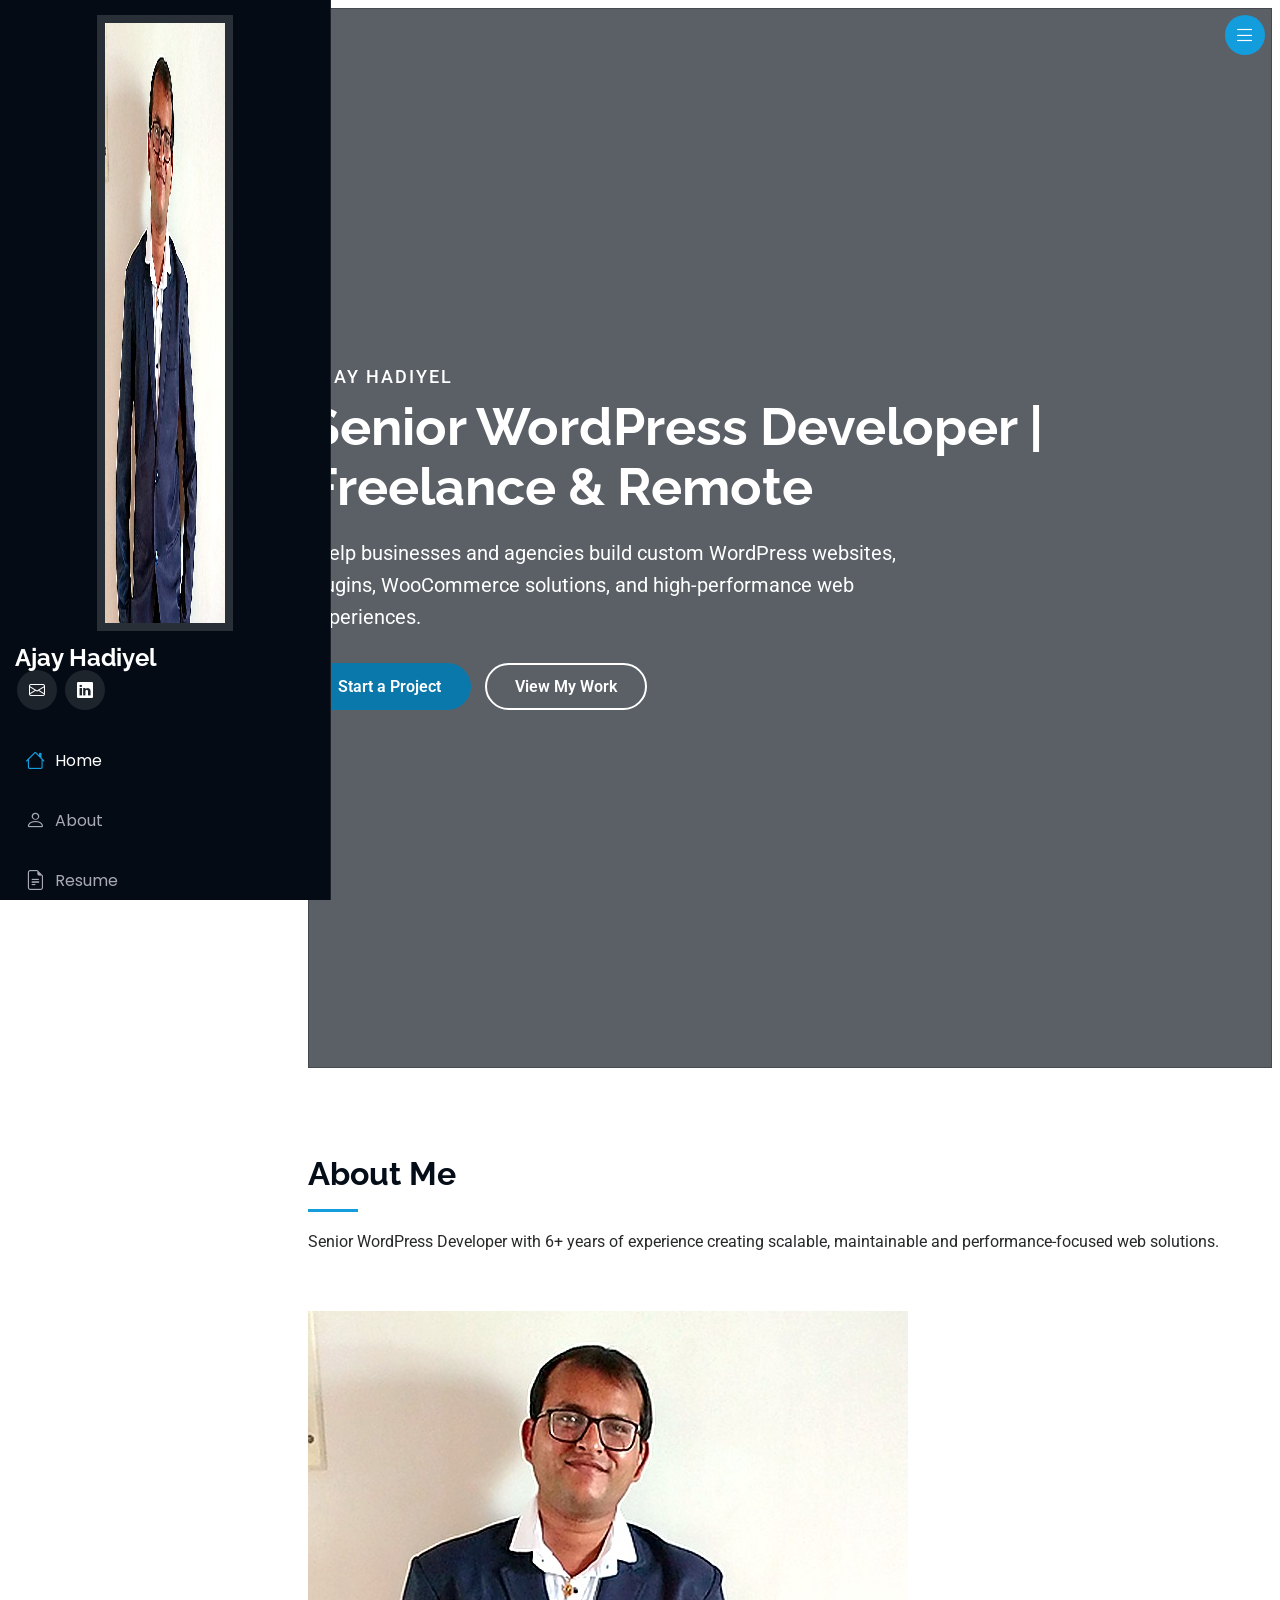
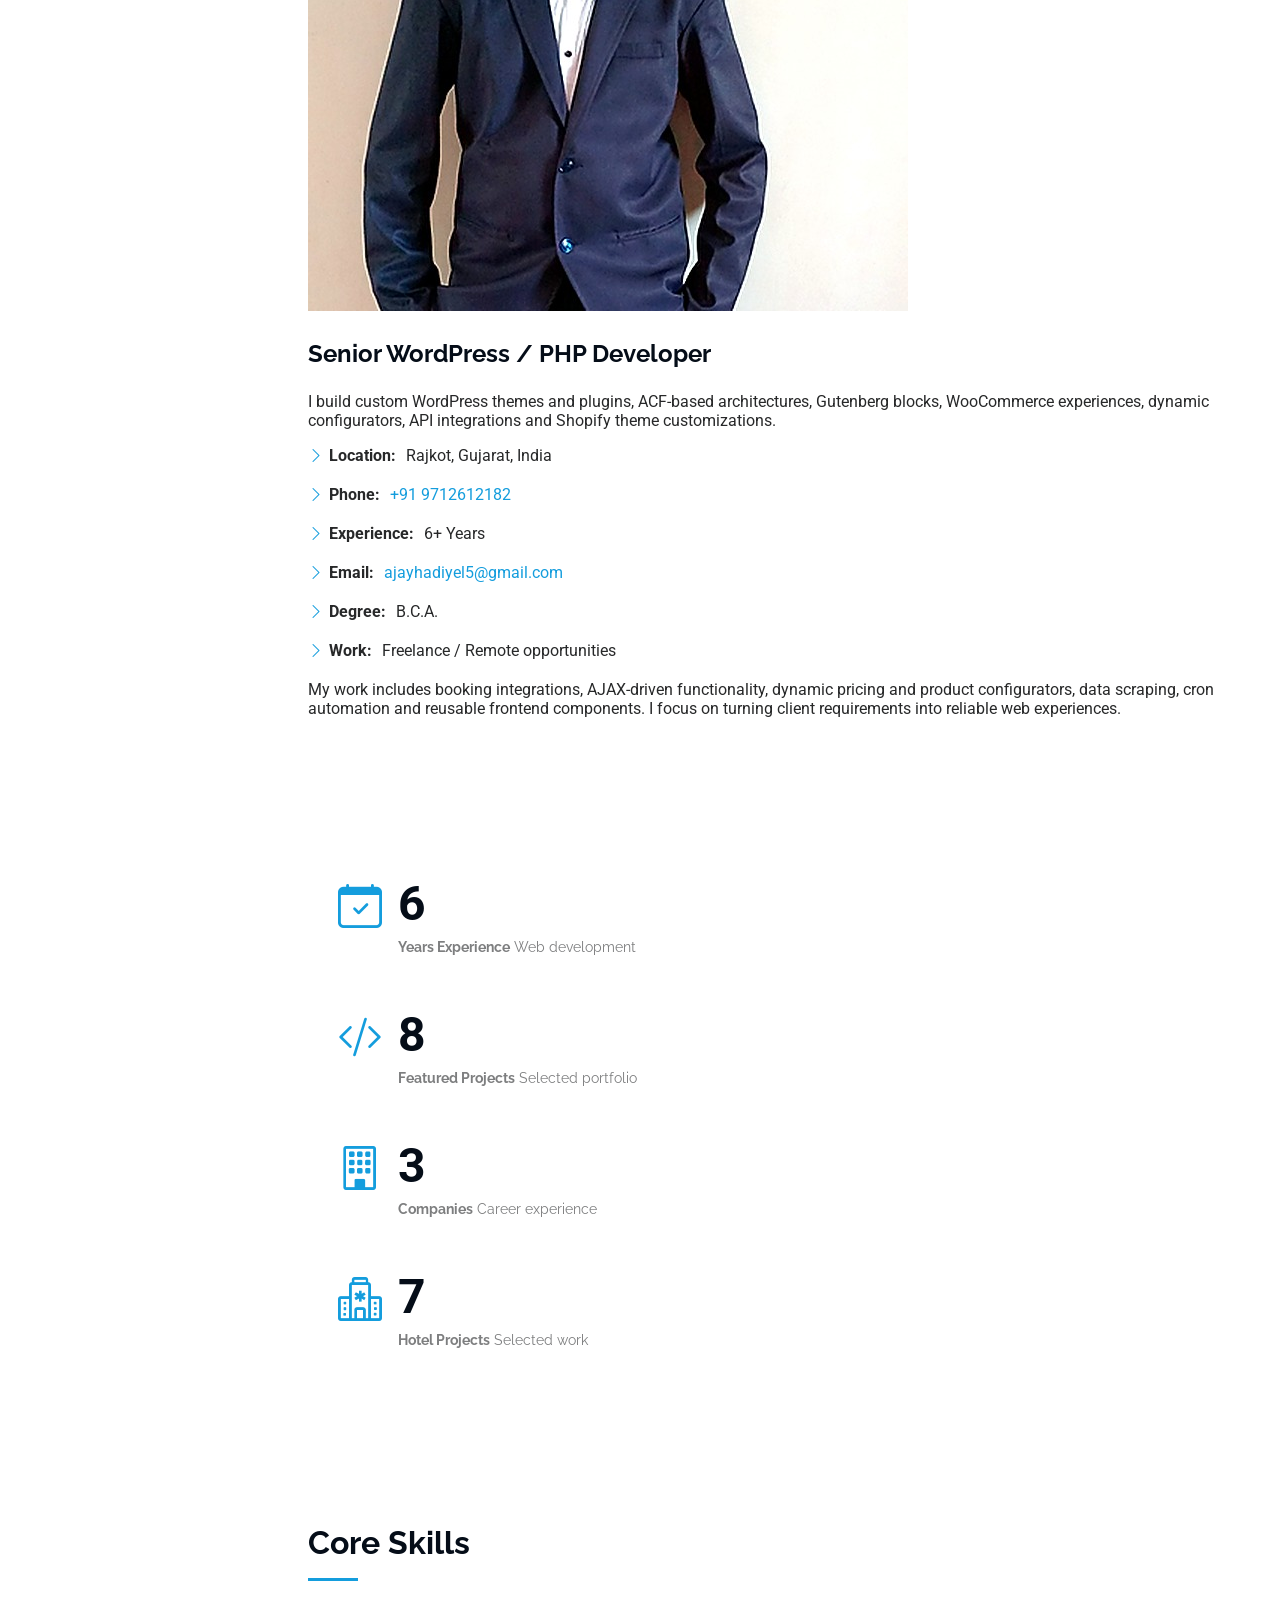
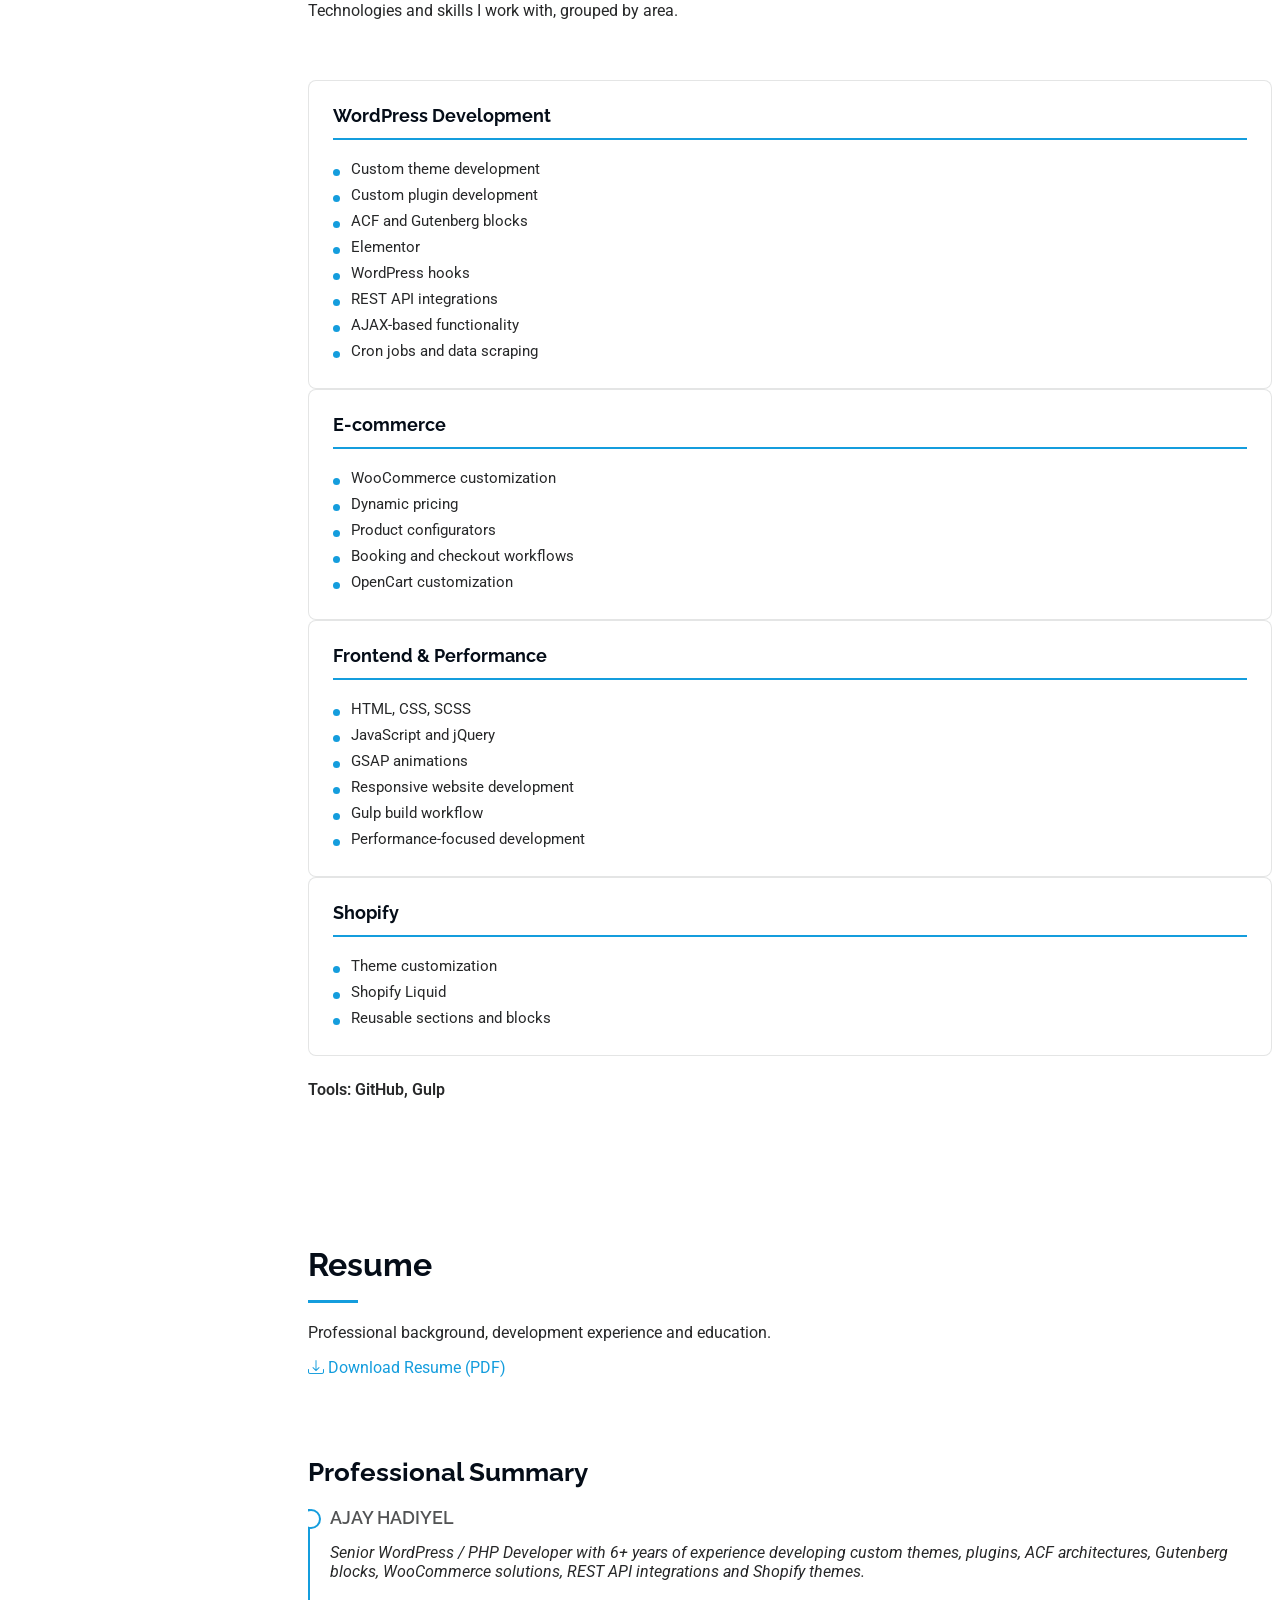
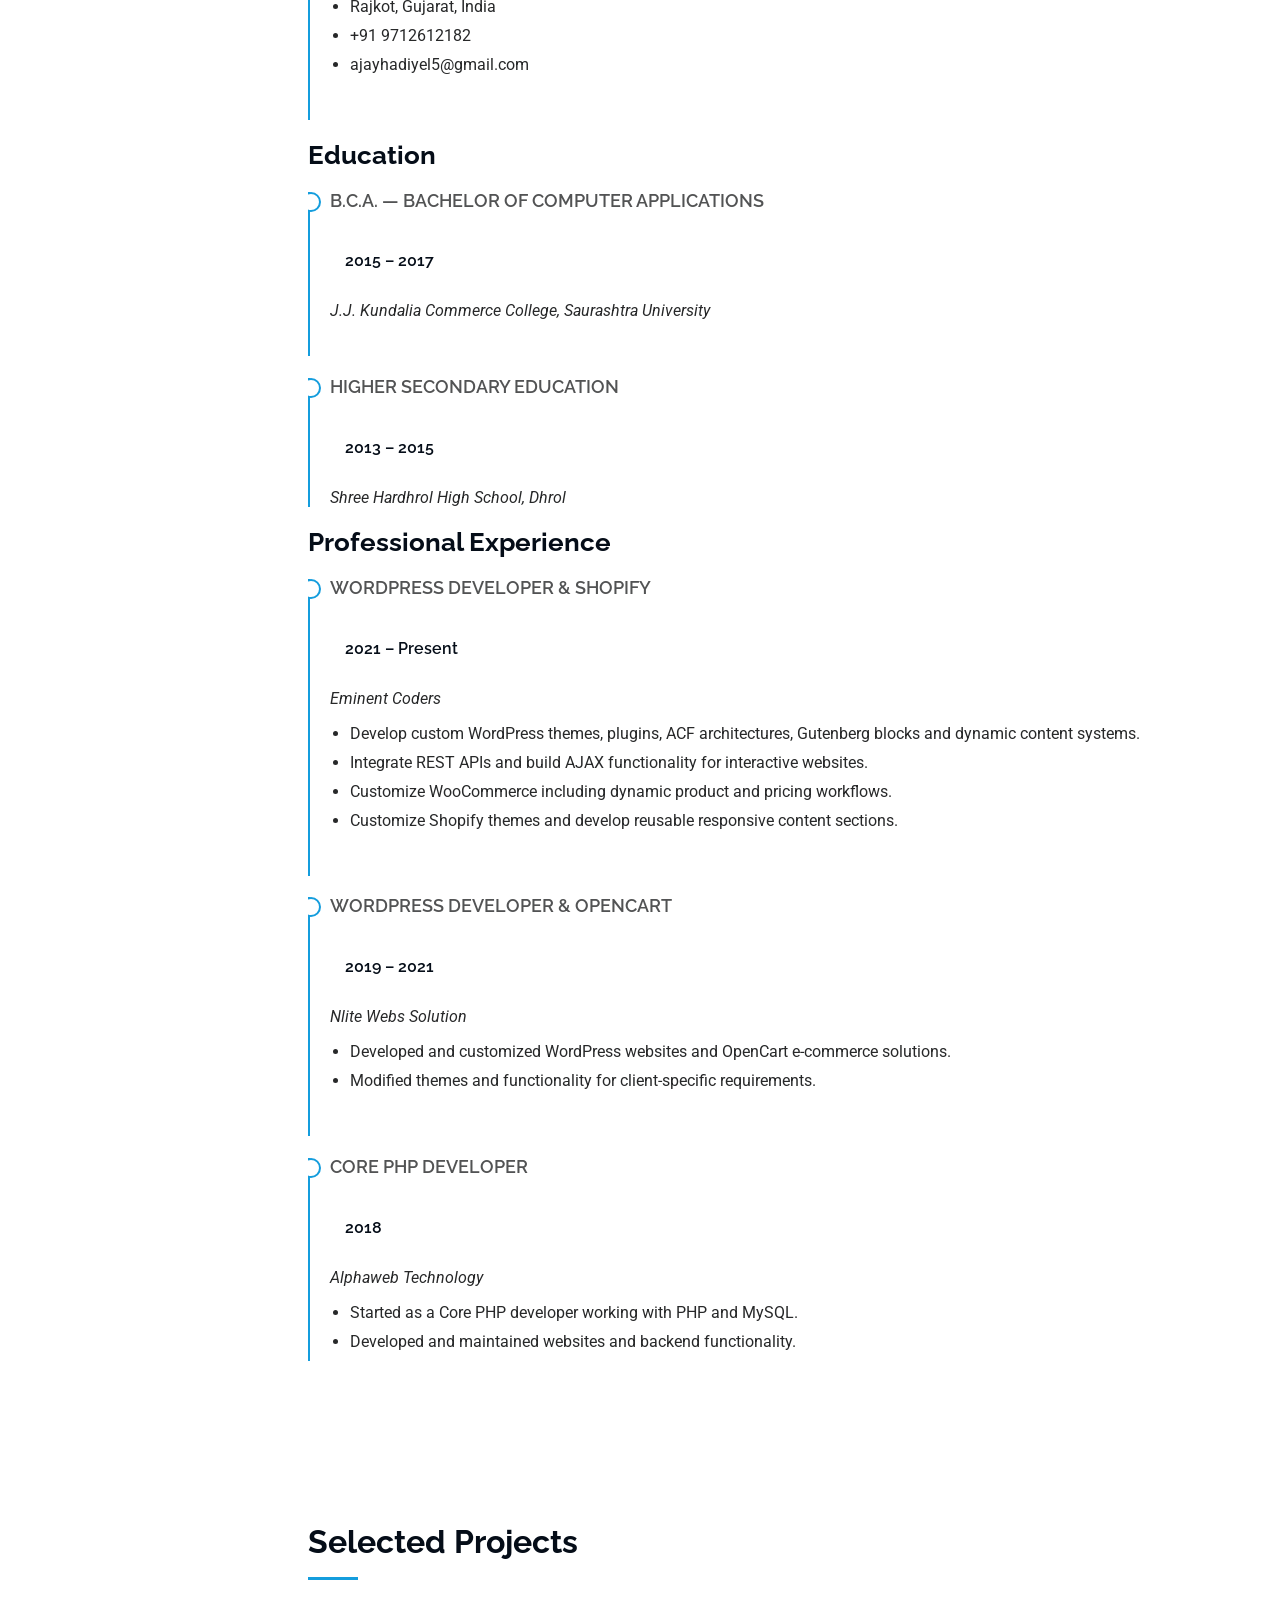
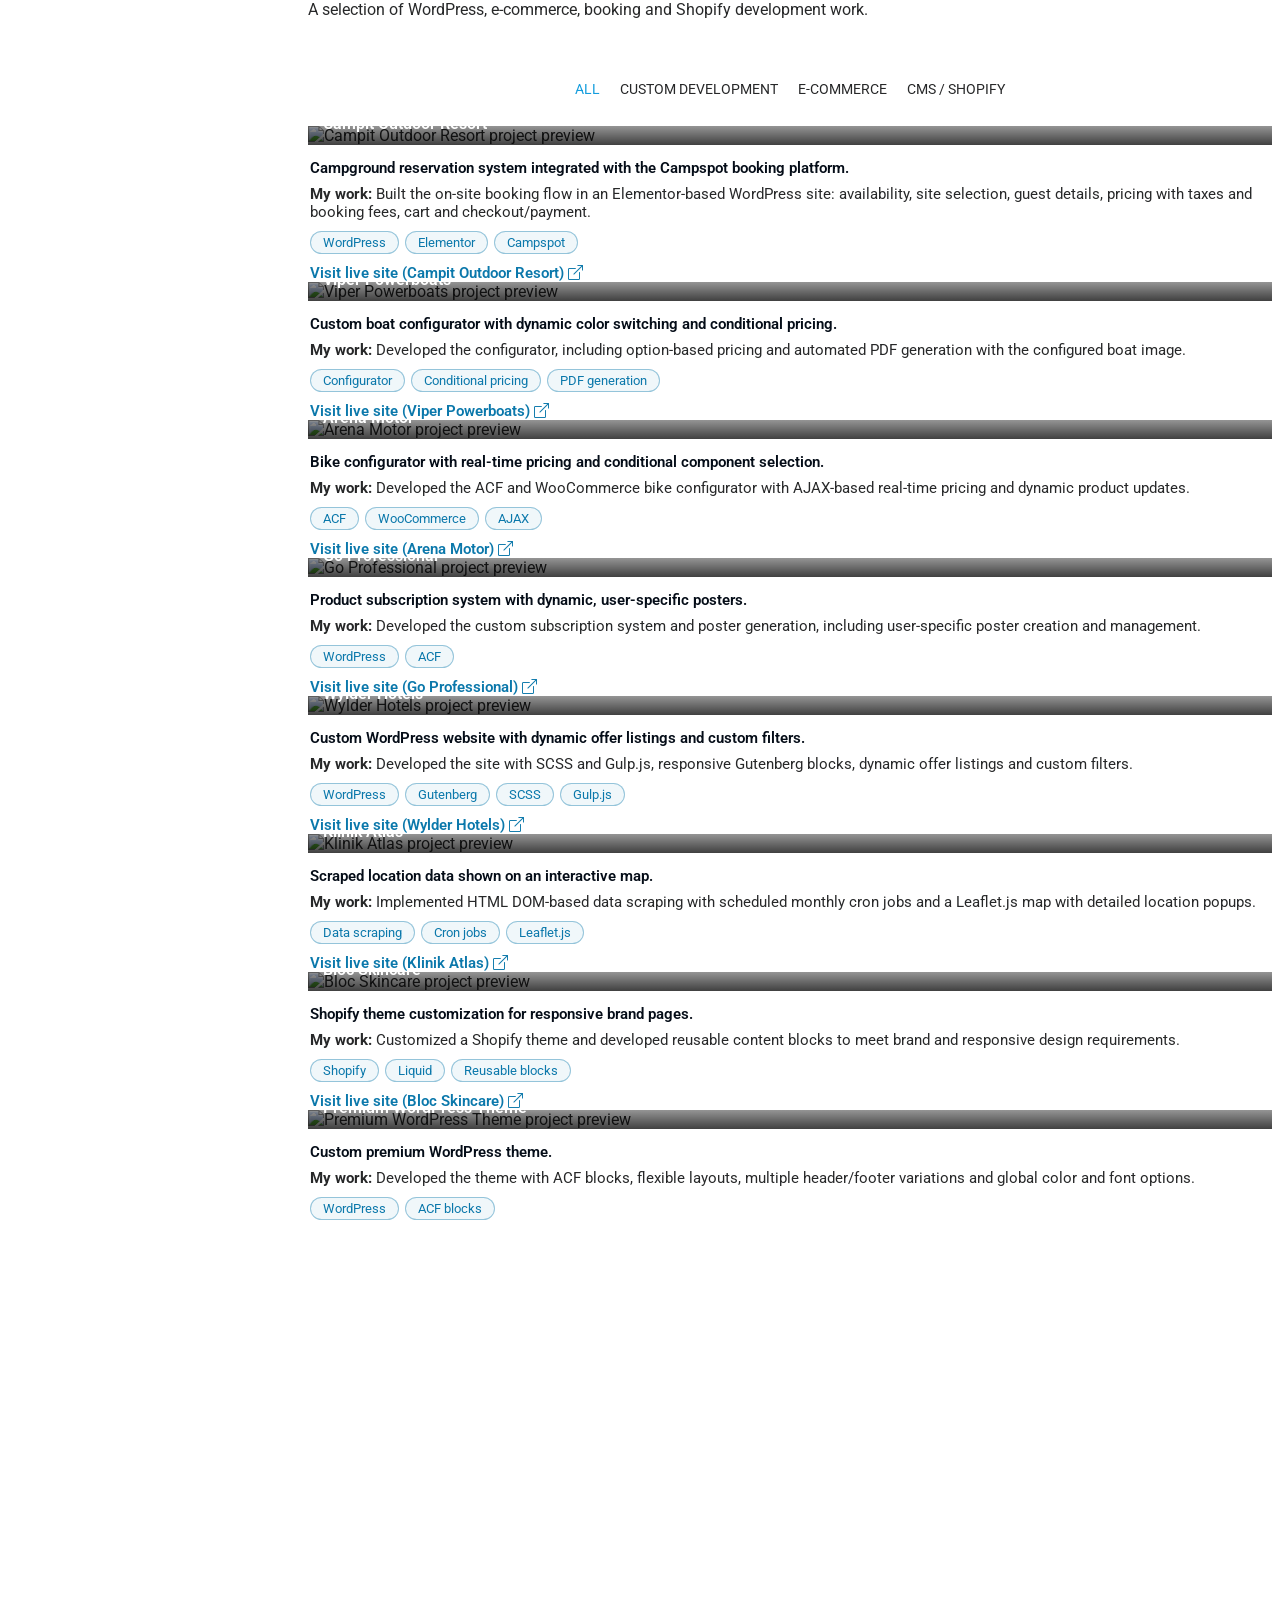
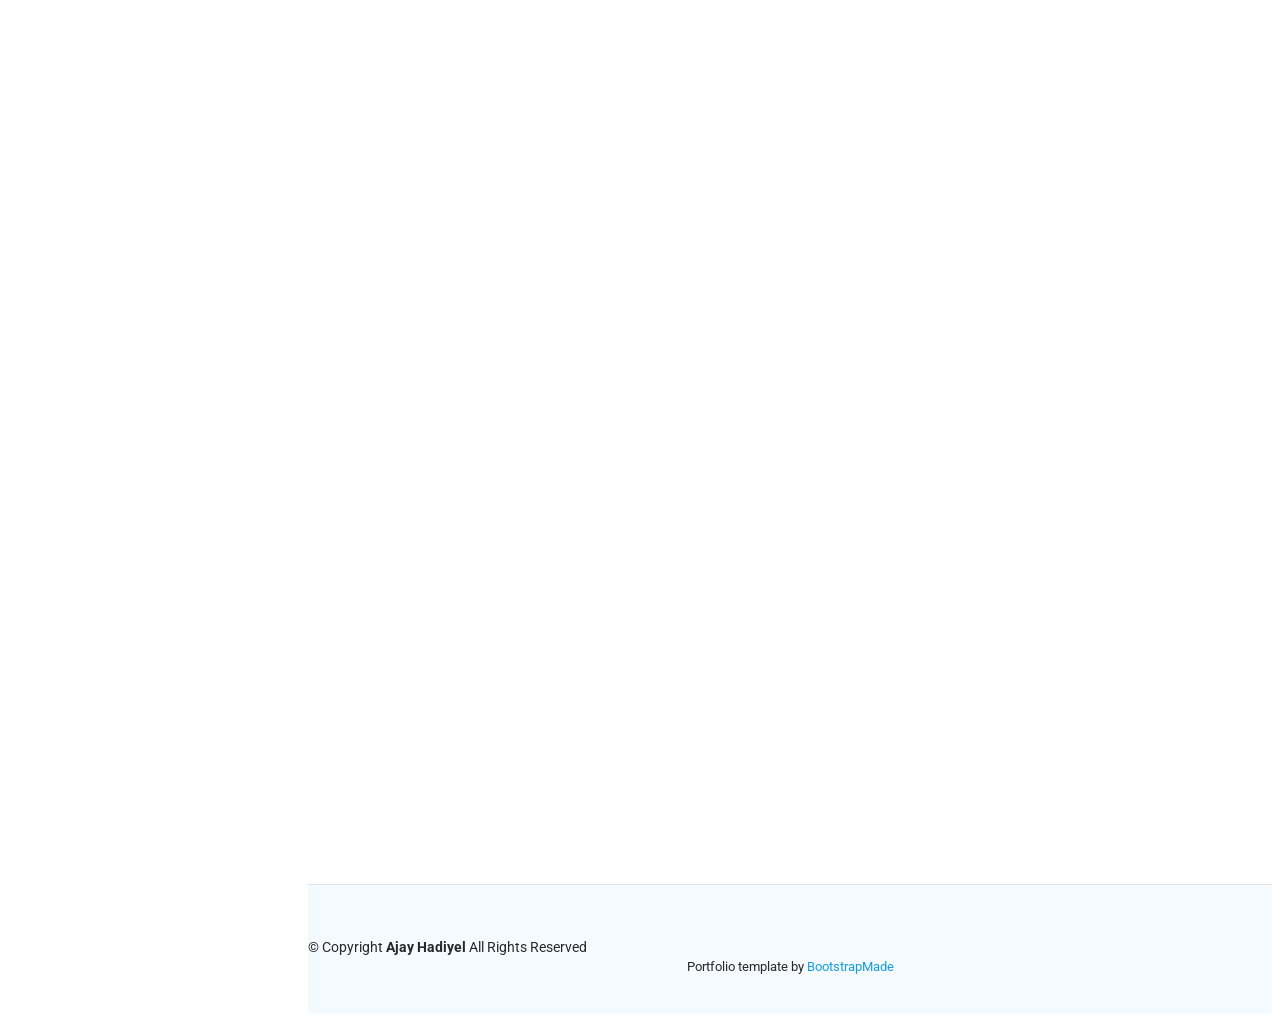
==== commit 0c4c638e: "Use 6+ years experience, regenerate favicon set, copy tweaks Co-Authored-By: Claude Sonnet 5.5 <nore" ====
--- a/index.html
+++ b/index.html
@@ -5,13 +5,13 @@
   <meta charset="utf-8">
   <meta content="width=device-width, initial-scale=1.0" name="viewport">
   <title>Ajay Hadiyel | Senior WordPress Developer – Freelance &amp; Remote</title>
-  <meta content="Ajay Hadiyel is a freelance and remote Senior WordPress developer with 8+ years of experience building custom WordPress themes, plugins, ACF and Gutenberg solutions, WooCommerce customizations and Shopify themes." name="description">
+  <meta content="Ajay Hadiyel is a freelance and remote Senior WordPress developer with 6+ years of experience building custom WordPress themes, plugins, ACF and Gutenberg solutions, WooCommerce customizations and Shopify themes." name="description">
   <meta content="Ajay Hadiyel, WordPress Developer, PHP Developer, Shopify Developer, WooCommerce, ACF, Gutenberg" name="keywords">
 
   <link rel="canonical" href="https://ajay123hadiyel.github.io/ajay-portfolio/">
   <meta property="og:type" content="website">
   <meta property="og:title" content="Ajay Hadiyel | Senior WordPress Developer – Freelance &amp; Remote">
-  <meta property="og:description" content="Ajay Hadiyel is a freelance and remote Senior WordPress developer with 8+ years of experience building custom WordPress themes, plugins, ACF and Gutenberg solutions, WooCommerce customizations and Shopify themes.">
+  <meta property="og:description" content="Ajay Hadiyel is a freelance and remote Senior WordPress developer with 6+ years of experience building custom WordPress themes, plugins, ACF and Gutenberg solutions, WooCommerce customizations and Shopify themes.">
   <meta property="og:url" content="https://ajay123hadiyel.github.io/ajay-portfolio/">
   <meta property="og:image" content="https://ajay123hadiyel.github.io/ajay-portfolio/assets/img/my-profile-img.jpg">
   <meta property="og:image:alt" content="Ajay Hadiyel, Senior WordPress Developer">
@@ -19,7 +19,8 @@
 
   <!-- Favicons -->
   <link href="assets/img/favicon.ico" rel="icon" sizes="any">
-  <link href="assets/img/favicon.png" rel="icon" type="image/png" sizes="192x192">
+  <link href="assets/img/favicon-32x32.png" rel="icon" type="image/png" sizes="32x32">
+  <link href="assets/img/favicon-16x16.png" rel="icon" type="image/png" sizes="16x16">
   <link href="assets/img/apple-touch-icon.png" rel="apple-touch-icon">
 
   <!-- Fonts -->
@@ -99,7 +100,7 @@
     <section id="about" class="about section">
       <div class="container section-title" data-aos="fade-up">
         <h2>About Me</h2>
-        <p>Senior WordPress Developer with 8+ years of experience creating scalable, maintainable and performance-focused web solutions.</p>
+        <p>Senior WordPress Developer with 6+ years of experience creating scalable, maintainable and performance-focused web solutions.</p>
       </div>
       <div class="container" data-aos="fade-up" data-aos-delay="100">
         <div class="row gy-4 justify-content-center">
@@ -110,7 +111,7 @@
             <div class="row"><div class="col-lg-6"><ul>
               <li><i class="bi bi-chevron-right"></i> <strong>Location:</strong> <span>Rajkot, Gujarat, India</span></li>
               <li><i class="bi bi-chevron-right"></i> <strong>Phone:</strong> <span><a href="tel:+919712612182">+91 9712612182</a></span></li>
-              <li><i class="bi bi-chevron-right"></i> <strong>Experience:</strong> <span>8+ Years</span></li>
+              <li><i class="bi bi-chevron-right"></i> <strong>Experience:</strong> <span>6+ Years</span></li>
             </ul></div><div class="col-lg-6"><ul>
               <li><i class="bi bi-chevron-right"></i> <strong>Email:</strong> <span><a href="mailto:ajayhadiyel5@gmail.com">ajayhadiyel5@gmail.com</a></span></li>
               <li><i class="bi bi-chevron-right"></i> <strong>Degree:</strong> <span>B.C.A.</span></li>
@@ -125,7 +126,7 @@
     <!-- Stats Section -->
     <section id="stats" class="stats section">
       <div class="container" data-aos="fade-up" data-aos-delay="100"><div class="row gy-4">
-        <div class="col-lg-3 col-md-6"><div class="stats-item"><i class="bi bi-calendar-check"></i><span data-purecounter-start="0" data-purecounter-end="8" data-purecounter-duration="1" class="purecounter"></span><p><strong>Years Experience</strong> <span>Web development</span></p></div></div>
+        <div class="col-lg-3 col-md-6"><div class="stats-item"><i class="bi bi-calendar-check"></i><span data-purecounter-start="0" data-purecounter-end="6" data-purecounter-duration="1" class="purecounter"></span><p><strong>Years Experience</strong> <span>Web development</span></p></div></div>
         <div class="col-lg-3 col-md-6"><div class="stats-item"><i class="bi bi-code-slash"></i><span data-purecounter-start="0" data-purecounter-end="8" data-purecounter-duration="1" class="purecounter"></span><p><strong>Featured Projects</strong> <span>Selected portfolio</span></p></div></div>
         <div class="col-lg-3 col-md-6"><div class="stats-item"><i class="bi bi-building"></i><span data-purecounter-start="0" data-purecounter-end="3" data-purecounter-duration="1" class="purecounter"></span><p><strong>Companies</strong> <span>Career experience</span></p></div></div>
         <div class="col-lg-3 col-md-6"><div class="stats-item"><i class="bi bi-hospital"></i><span data-purecounter-start="0" data-purecounter-end="7" data-purecounter-duration="1" class="purecounter"></span><p><strong>Hotel Projects</strong> <span>Selected work</span></p></div></div>
@@ -134,7 +135,7 @@
 
     <!-- Skills Section -->
     <section id="skills" class="skills section">
-      <div class="container section-title" data-aos="fade-up"><h2>Core Skills</h2><p>The services I can deliver, grouped by area.</p></div>
+      <div class="container section-title" data-aos="fade-up"><h2>Core Skills</h2><p>Technologies and skills I work with, grouped by area.</p></div>
       <div class="container" data-aos="fade-up" data-aos-delay="100"><div class="row gy-4"><div class="col-lg-3 col-md-6"><div class="skill-group h-100"><h3>WordPress Development</h3><ul><li>Custom theme development</li><li>Custom plugin development</li><li>ACF and Gutenberg blocks</li><li>Elementor</li><li>WordPress hooks</li><li>REST API integrations</li><li>AJAX-based functionality</li><li>Cron jobs and data scraping</li></ul></div></div><div class="col-lg-3 col-md-6"><div class="skill-group h-100"><h3>E-commerce</h3><ul><li>WooCommerce customization</li><li>Dynamic pricing</li><li>Product configurators</li><li>Booking and checkout workflows</li><li>OpenCart customization</li></ul></div></div><div class="col-lg-3 col-md-6"><div class="skill-group h-100"><h3>Frontend &amp; Performance</h3><ul><li>HTML, CSS, SCSS</li><li>JavaScript and jQuery</li><li>GSAP animations</li><li>Responsive website development</li><li>Gulp build workflow</li><li>Performance-focused development</li></ul></div></div><div class="col-lg-3 col-md-6"><div class="skill-group h-100"><h3>Shopify</h3><ul><li>Theme customization</li><li>Shopify Liquid</li><li>Reusable sections and blocks</li></ul></div></div></div><p class="skills-tools text-center">Tools: GitHub, Gulp</p></div>
     </section><!-- /Skills Section -->
 
@@ -143,7 +144,7 @@
       <div class="container section-title" data-aos="fade-up"><h2>Resume</h2><p>Professional background, development experience and education.</p><p><a href="assets/downloads/Ajay_Hadiyel_Resume_2026.pdf" class="btn btn-primary" download><i class="bi bi-download"></i> Download Resume (PDF)</a></p></div>
       <div class="container"><div class="row">
         <div class="col-lg-6" data-aos="fade-up" data-aos-delay="100">
-          <h3 class="resume-title">Professional Summary</h3><div class="resume-item pb-0"><h4>Ajay Hadiyel</h4><p><em>Senior WordPress / PHP Developer with 8+ years of experience developing custom themes, plugins, ACF architectures, Gutenberg blocks, WooCommerce solutions, REST API integrations and Shopify themes.</em></p><ul><li>Rajkot, Gujarat, India</li><li>+91 9712612182</li><li>ajayhadiyel5@gmail.com</li></ul></div>
+          <h3 class="resume-title">Professional Summary</h3><div class="resume-item pb-0"><h4>Ajay Hadiyel</h4><p><em>Senior WordPress / PHP Developer with 6+ years of experience developing custom themes, plugins, ACF architectures, Gutenberg blocks, WooCommerce solutions, REST API integrations and Shopify themes.</em></p><ul><li>Rajkot, Gujarat, India</li><li>+91 9712612182</li><li>ajayhadiyel5@gmail.com</li></ul></div>
           <h3 class="resume-title">Education</h3><div class="resume-item"><h4>B.C.A. — Bachelor of Computer Applications</h4><h5>2015 – 2017</h5><p><em>J.J. Kundalia Commerce College, Saurashtra University</em></p></div>
           <div class="resume-item"><h4>Higher Secondary Education</h4><h5>2013 – 2015</h5><p><em>Shree Hardhrol High School, Dhrol</em></p></div>
         </div><div class="col-lg-6" data-aos="fade-up" data-aos-delay="200">
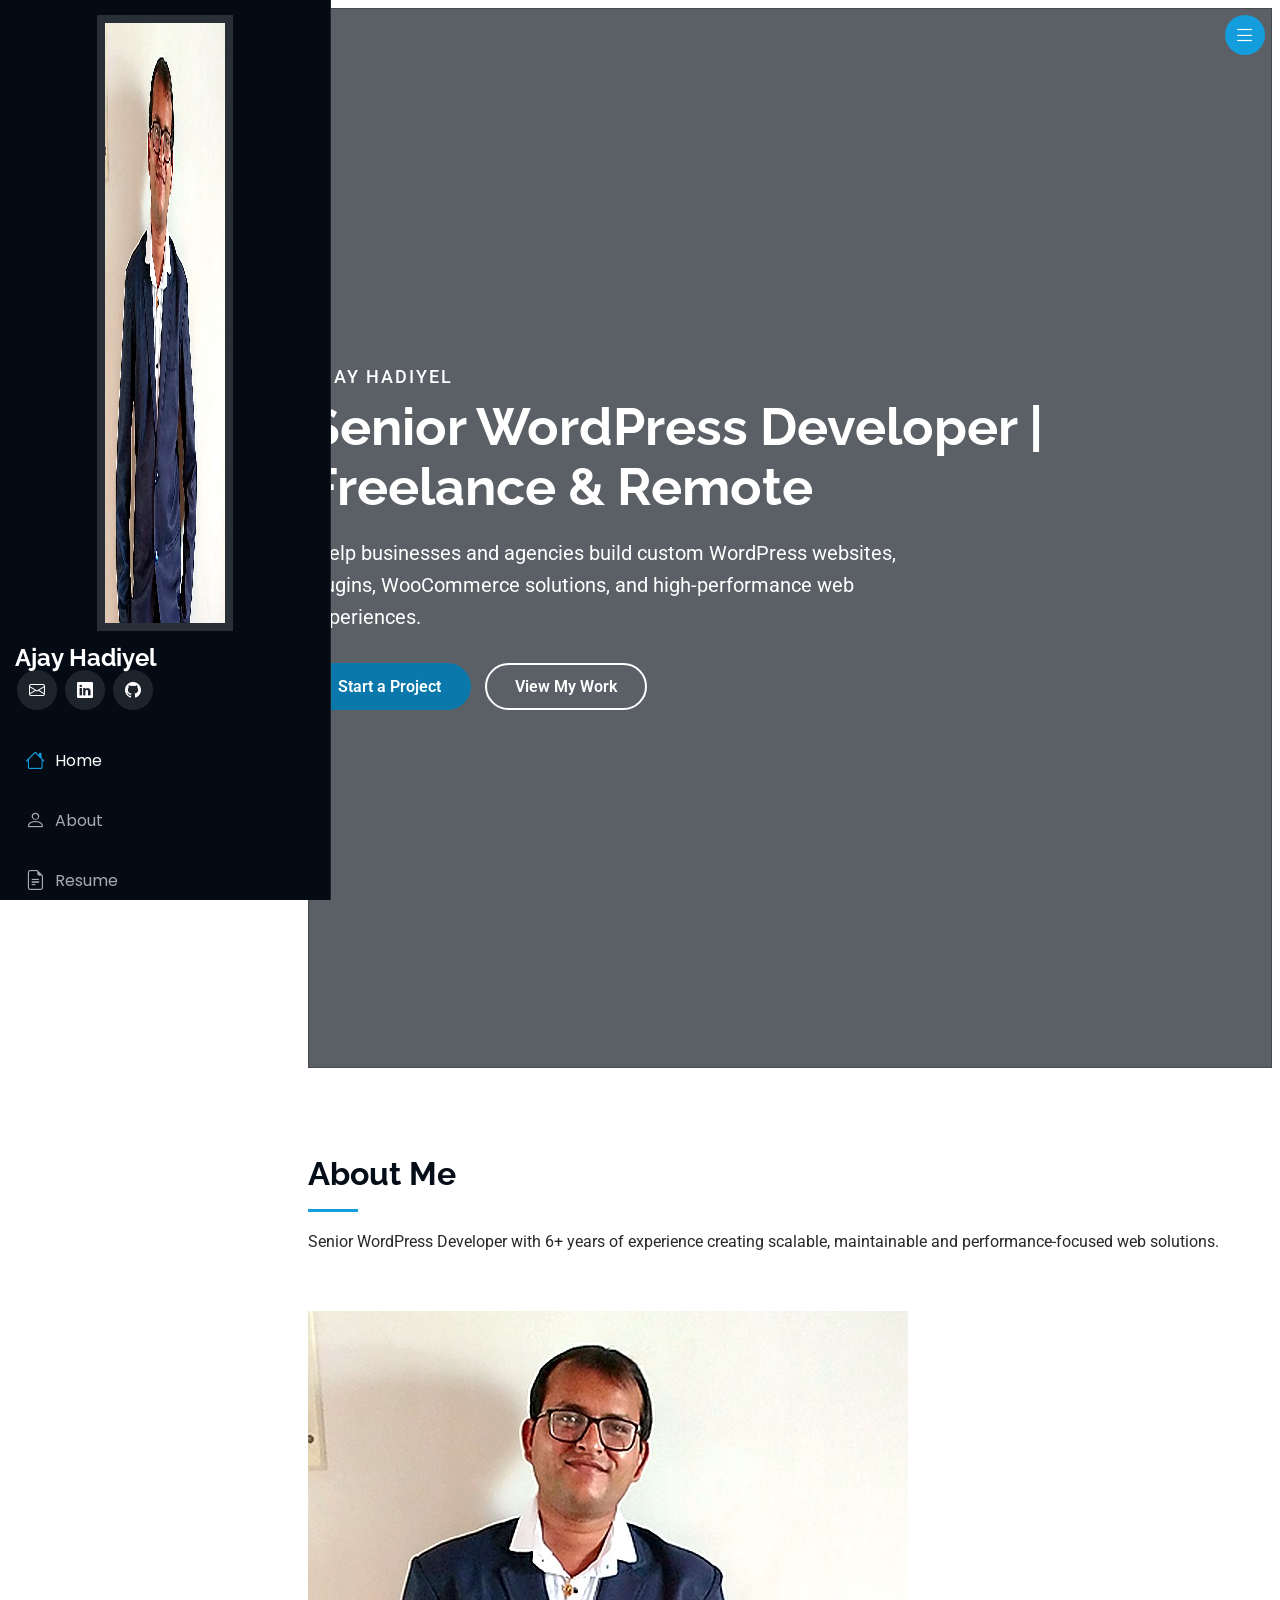
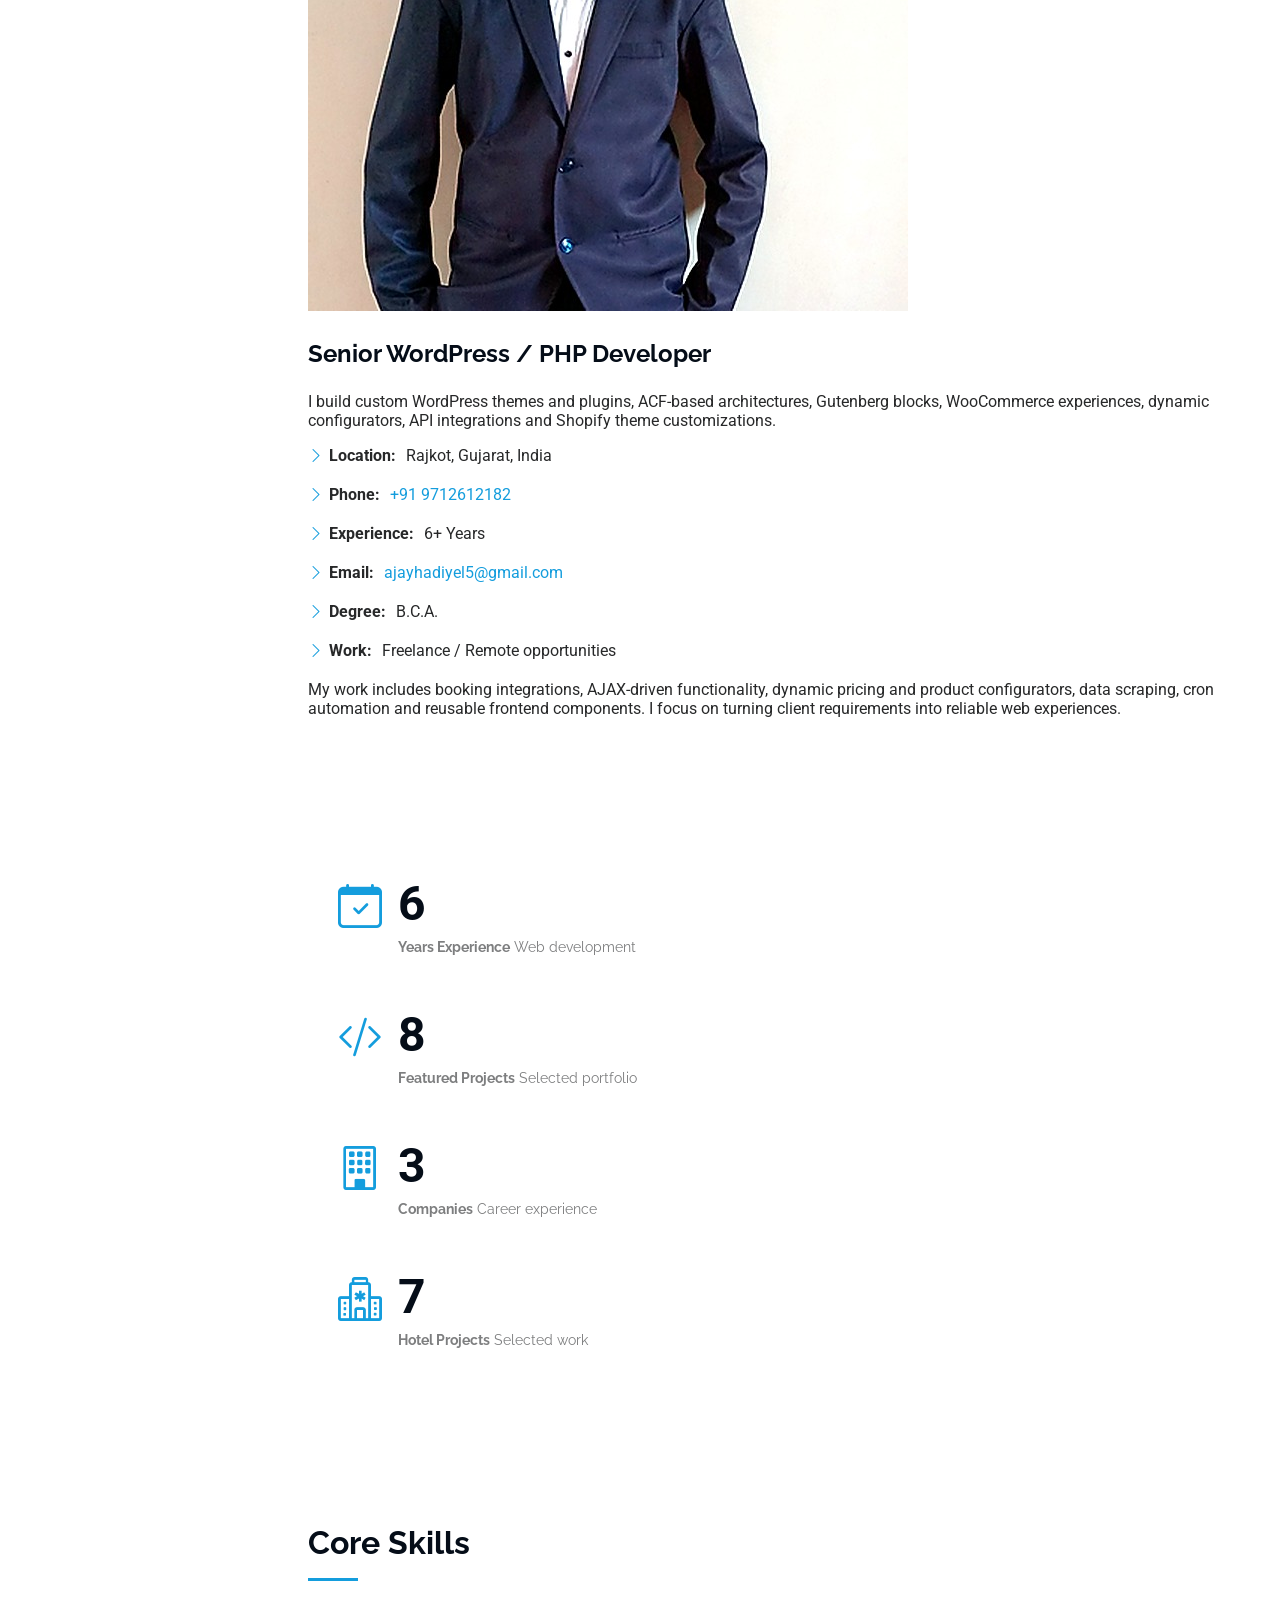
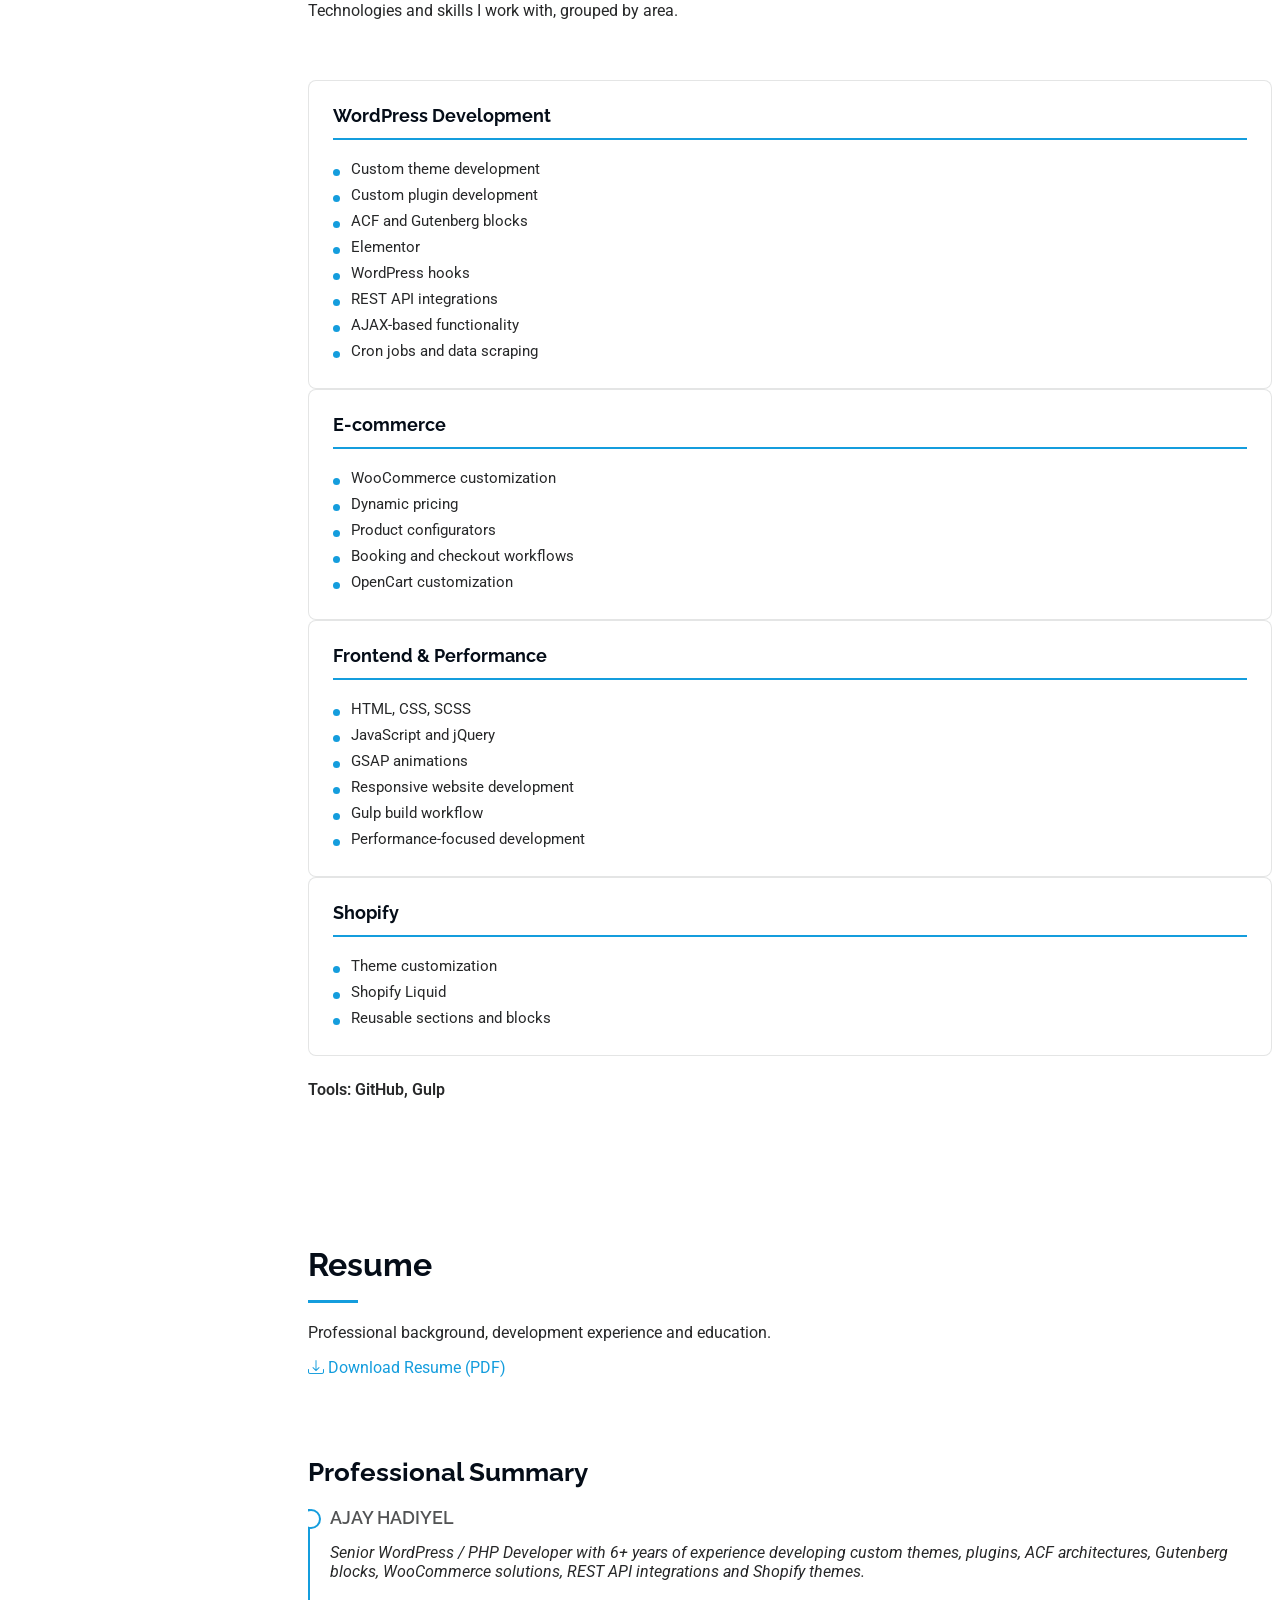
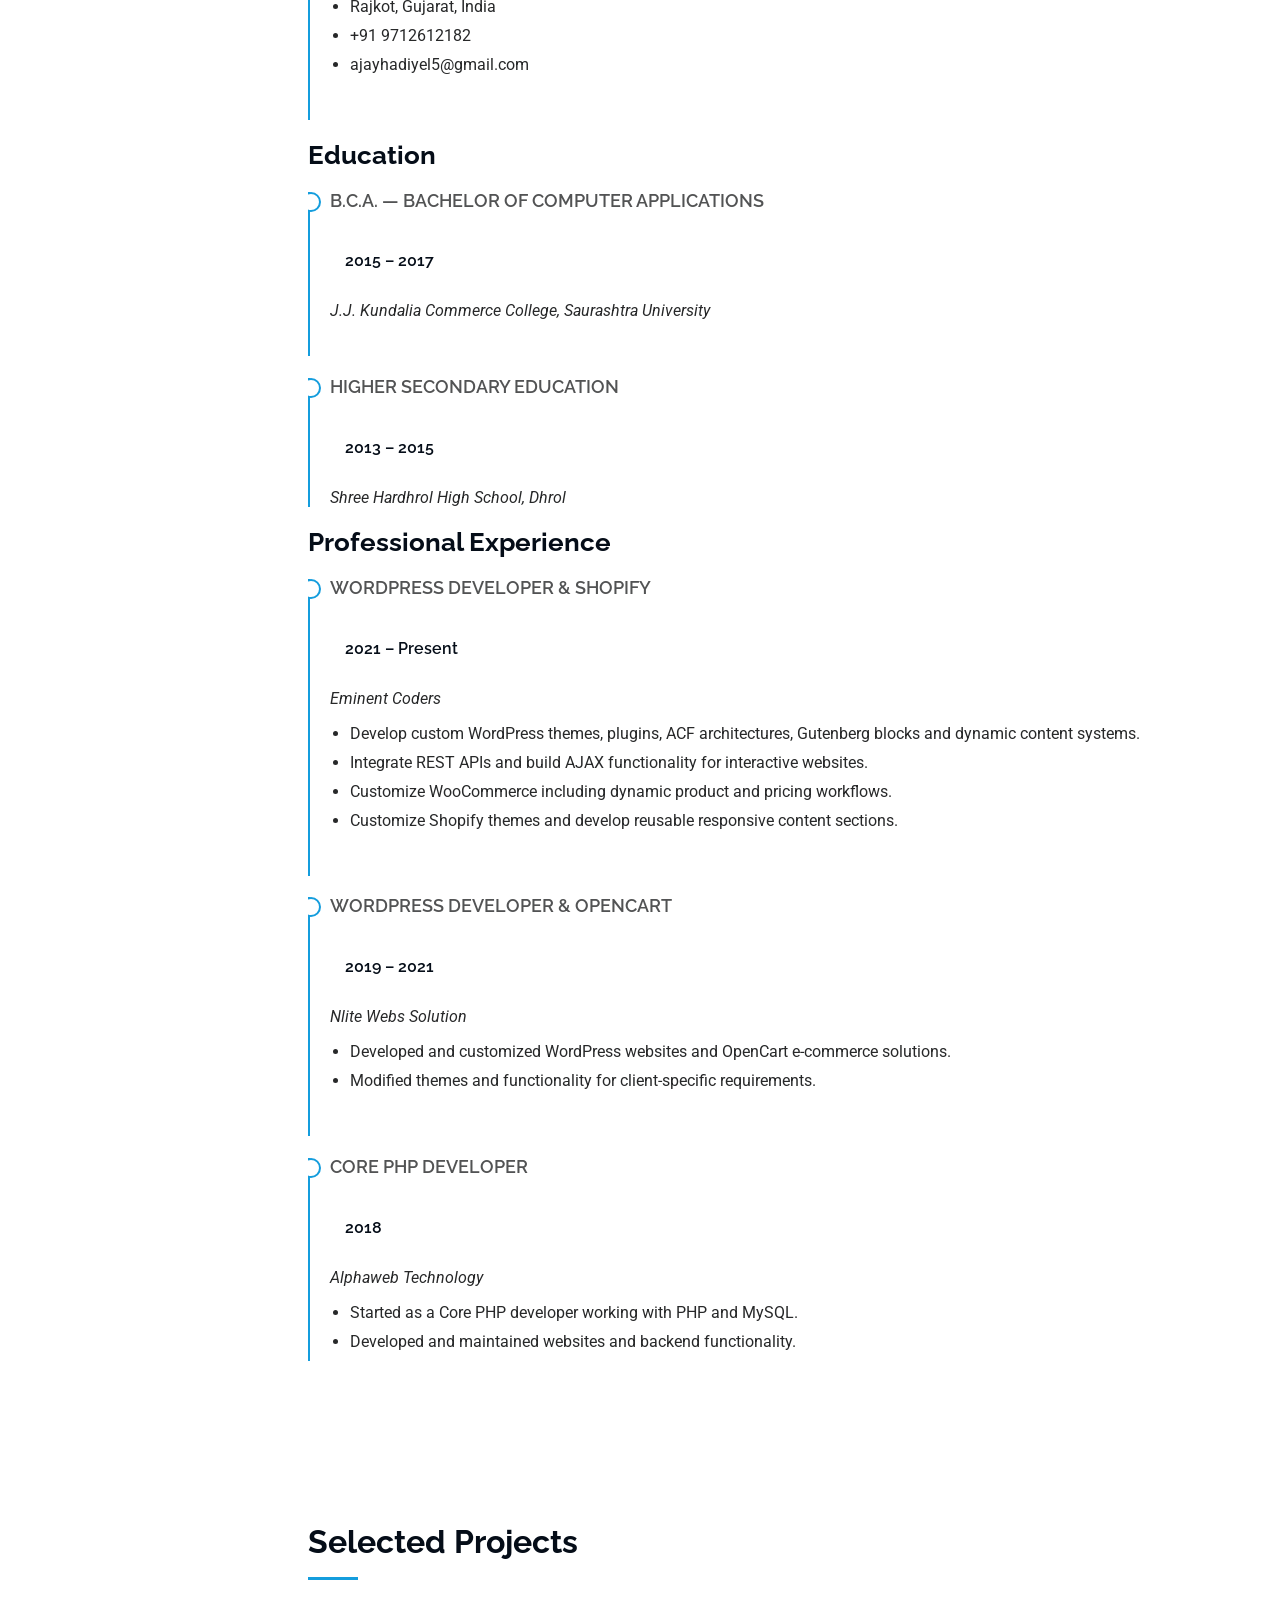
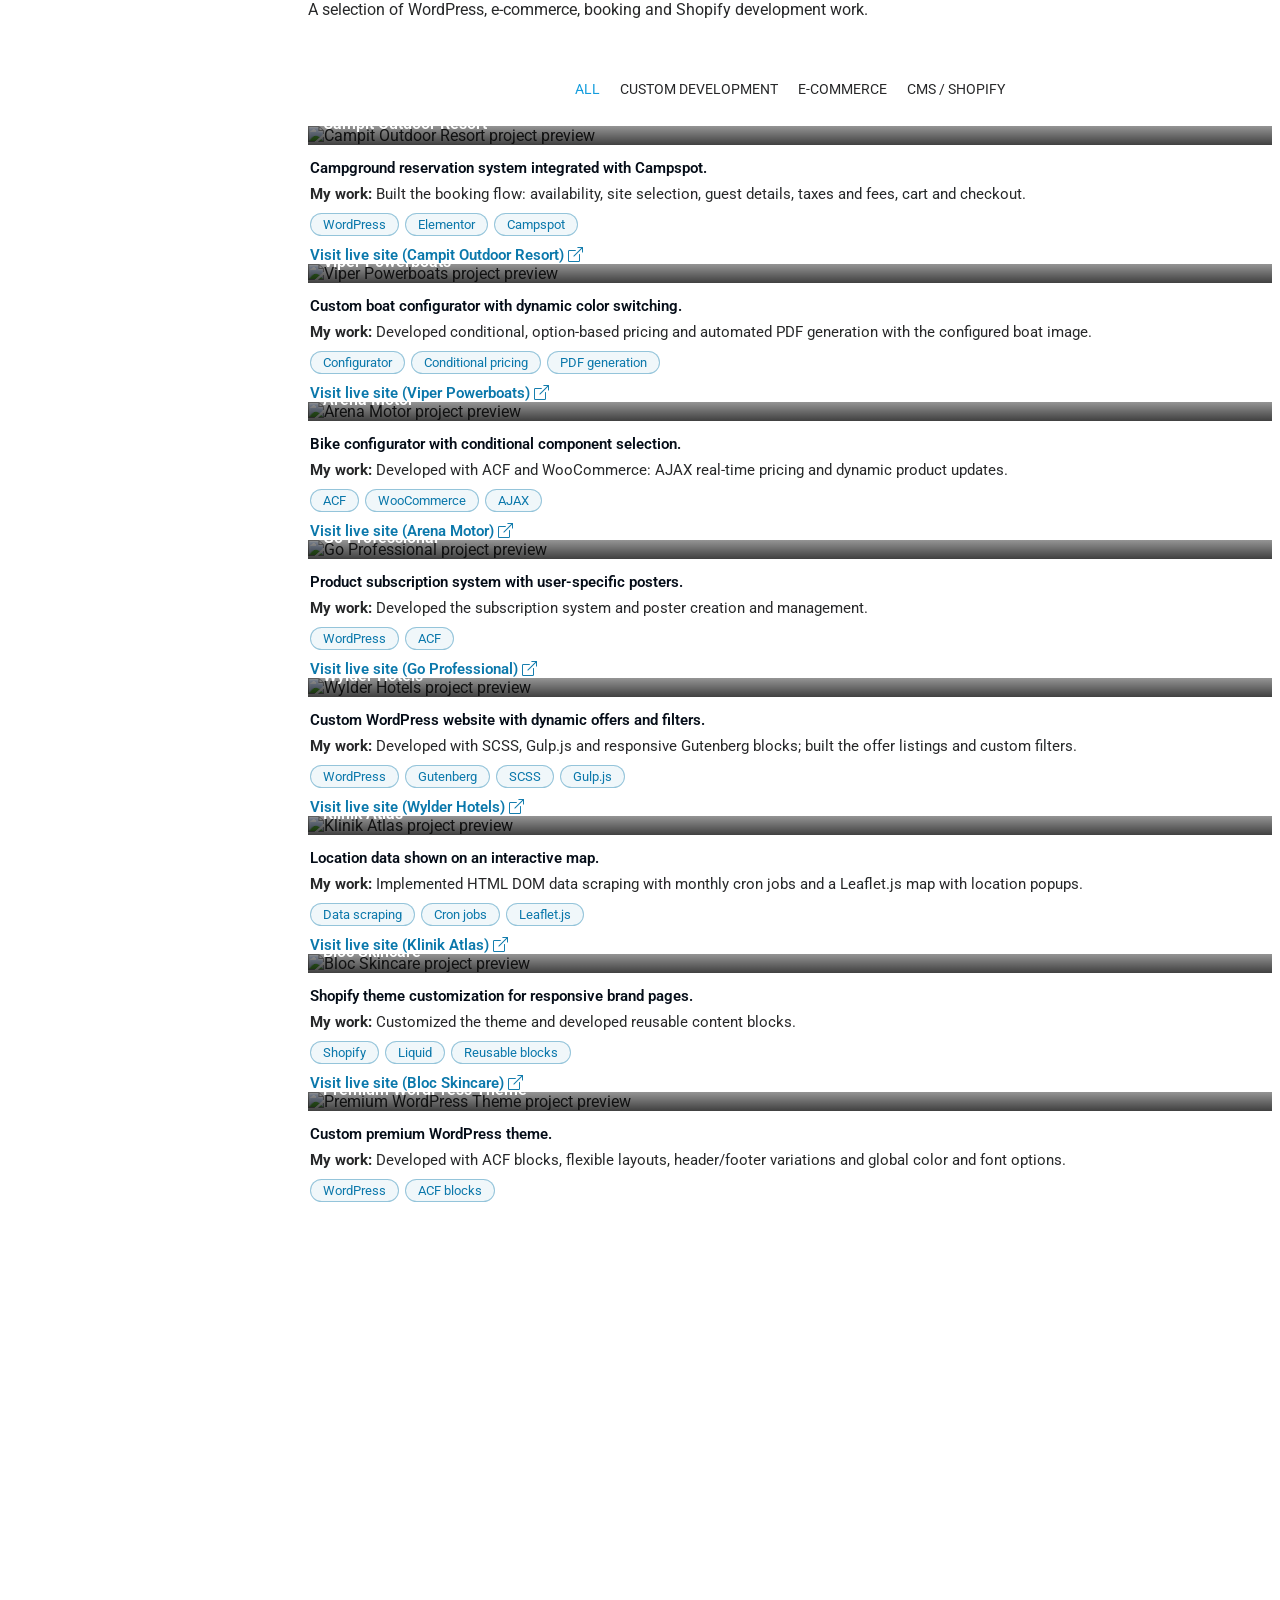
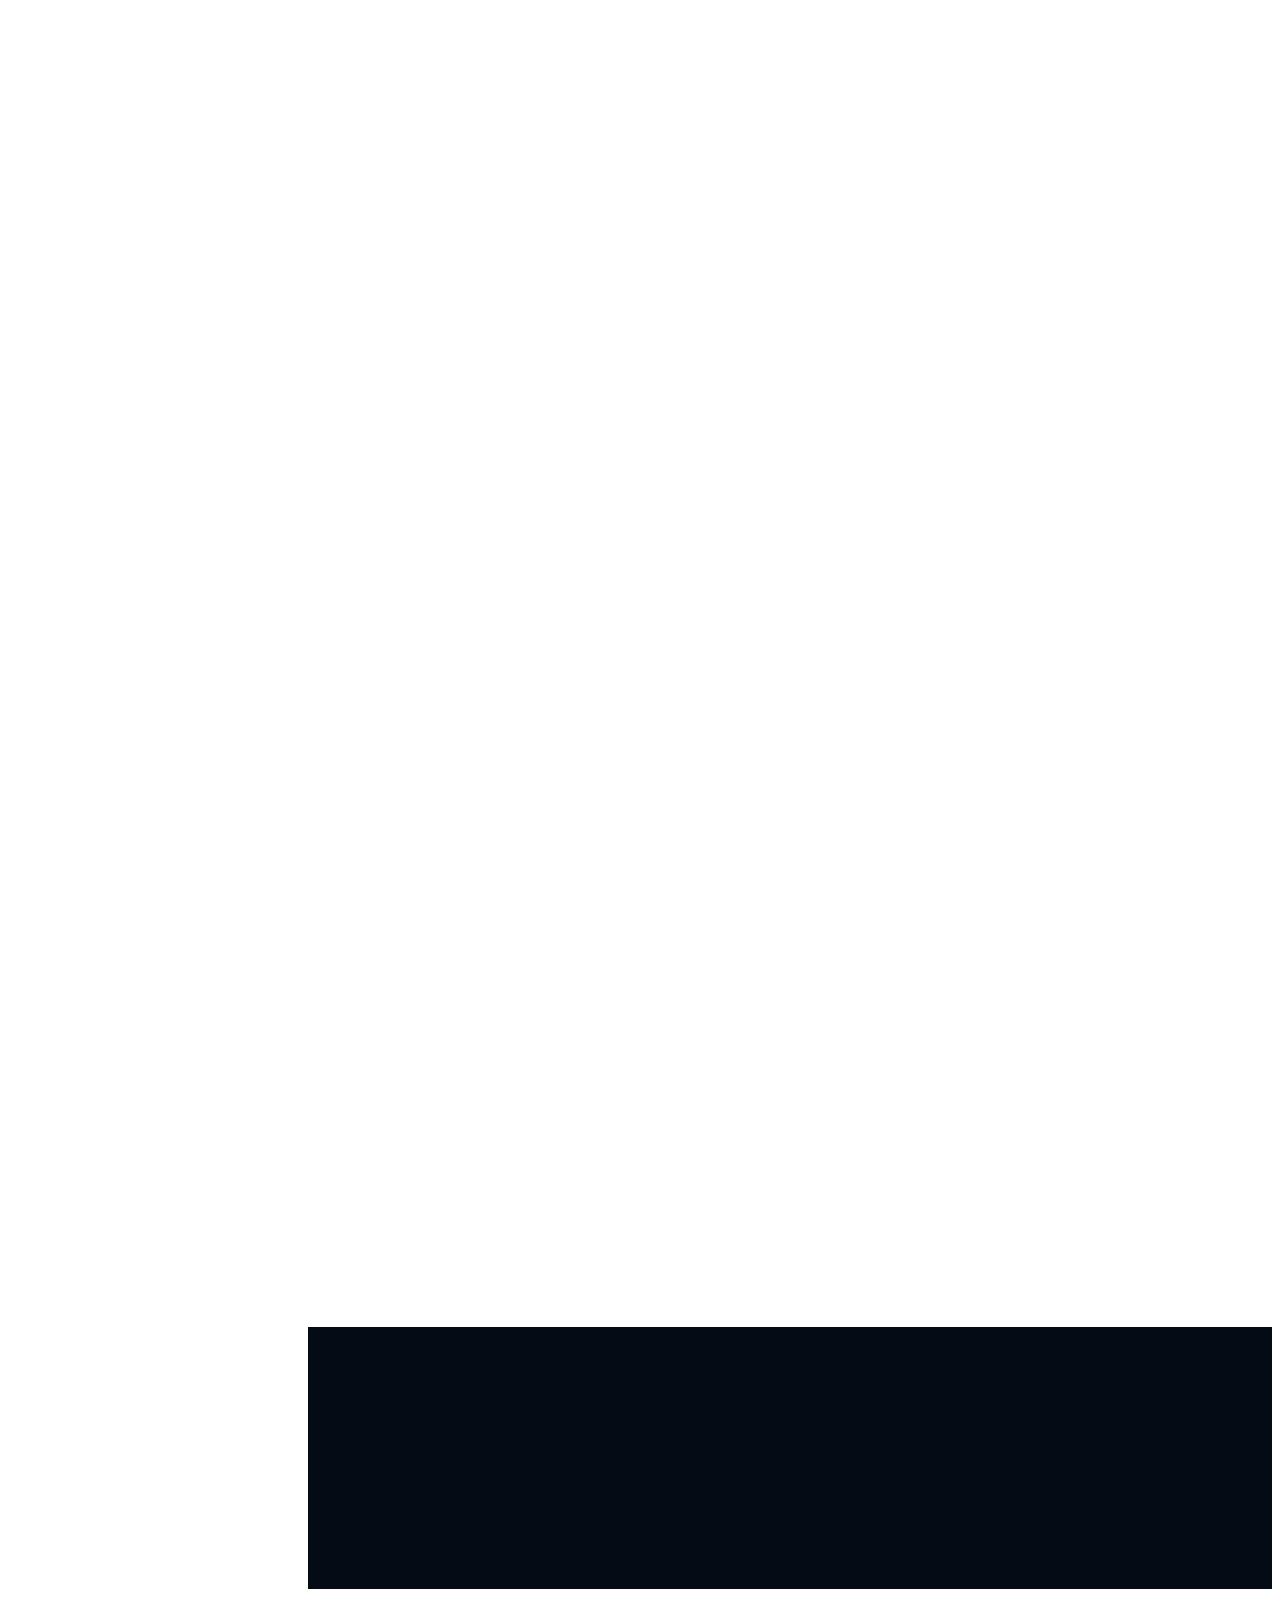
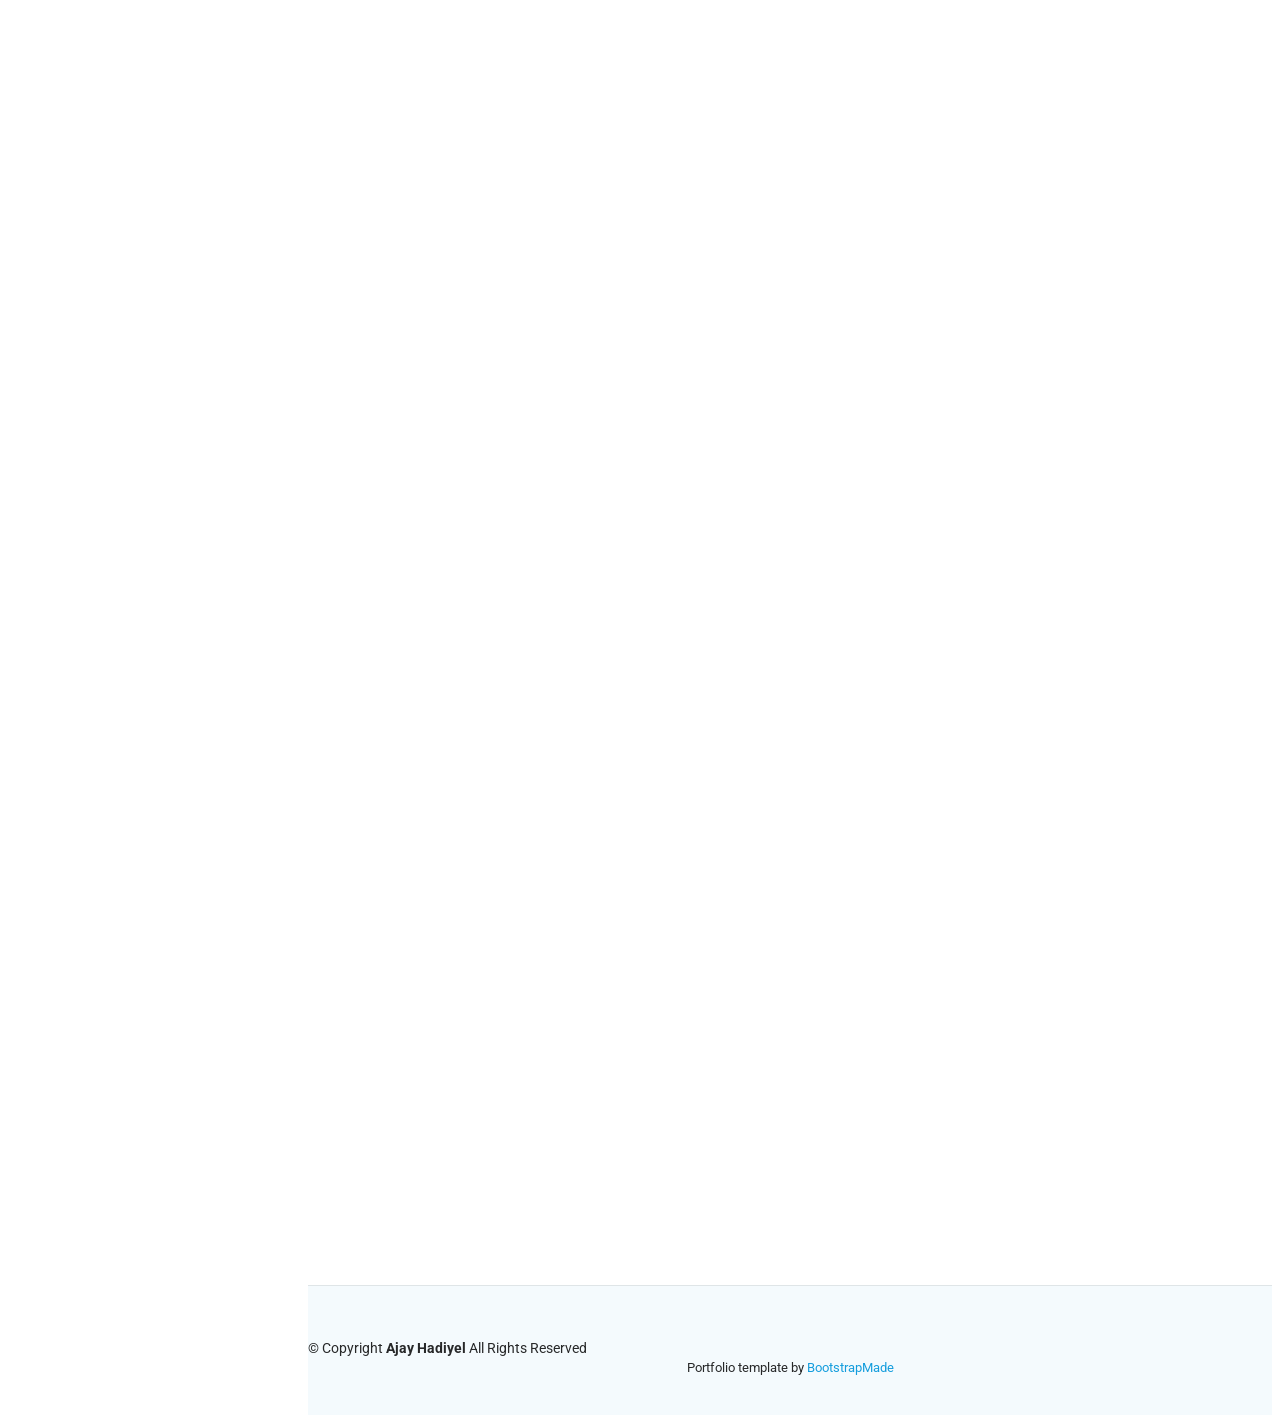
==== commit 67dae2c5: "Tighten project cards, add GitHub link, extra social metadata, stronger hire CTA Co-Authored-By: Cla" ====
--- a/index.html
+++ b/index.html
@@ -10,12 +10,18 @@
 
   <link rel="canonical" href="https://ajay123hadiyel.github.io/ajay-portfolio/">
   <meta property="og:type" content="website">
+  <meta property="og:site_name" content="Ajay Hadiyel">
+  <meta property="og:locale" content="en_US">
   <meta property="og:title" content="Ajay Hadiyel | Senior WordPress Developer – Freelance &amp; Remote">
   <meta property="og:description" content="Ajay Hadiyel is a freelance and remote Senior WordPress developer with 6+ years of experience building custom WordPress themes, plugins, ACF and Gutenberg solutions, WooCommerce customizations and Shopify themes.">
   <meta property="og:url" content="https://ajay123hadiyel.github.io/ajay-portfolio/">
   <meta property="og:image" content="https://ajay123hadiyel.github.io/ajay-portfolio/assets/img/my-profile-img.jpg">
+  <meta property="og:image:width" content="600">
+  <meta property="og:image:height" content="600">
   <meta property="og:image:alt" content="Ajay Hadiyel, Senior WordPress Developer">
   <meta name="twitter:card" content="summary">
+  <meta name="twitter:title" content="Ajay Hadiyel | Senior WordPress Developer – Freelance &amp; Remote">
+  <meta name="twitter:image" content="https://ajay123hadiyel.github.io/ajay-portfolio/assets/img/my-profile-img.jpg">
 
   <!-- Favicons -->
   <link href="assets/img/favicon.ico" rel="icon" sizes="any">
@@ -65,6 +71,7 @@
     <div class="social-links text-center">
       <a href="mailto:ajayhadiyel5@gmail.com" aria-label="Email"><i class="bi bi-envelope"></i></a>
       <a href="https://www.linkedin.com/in/ajay-hadiyel-180643166/" target="_blank" rel="noopener" class="linkedin" aria-label="LinkedIn"><i class="bi bi-linkedin"></i></a>
+      <a href="https://github.com/ajay123hadiyel" target="_blank" rel="noopener" class="github" aria-label="GitHub"><i class="bi bi-github"></i></a>
     </div>
 
     <nav id="navmenu" class="navmenu">
@@ -158,7 +165,7 @@
     <!-- Portfolio Section -->
     <section id="portfolio" class="portfolio section">
       <div class="container section-title" data-aos="fade-up"><h2>Selected Projects</h2><p>A selection of WordPress, e-commerce, booking and Shopify development work.</p></div>
-      <div class="container"><div class="isotope-layout" data-default-filter="*" data-layout="fitRows" data-sort="original-order"><ul class="portfolio-filters isotope-filters" data-aos="fade-up" data-aos-delay="100"><li data-filter="*" class="filter-active">All</li><li data-filter=".filter-app">Custom Development</li><li data-filter=".filter-product">E-commerce</li><li data-filter=".filter-branding">CMS / Shopify</li></ul><div class="row gy-4 isotope-container" data-aos="fade-up" data-aos-delay="200"><div class="col-lg-4 col-md-6 portfolio-item isotope-item filter-app"><div class="portfolio-content"><img src="assets/img/portfolio/app-1.jpg" class="img-fluid" width="1024" height="768" loading="lazy" alt="Campit Outdoor Resort project preview"><span class="portfolio-title">Campit Outdoor Resort</span><div class="portfolio-info"><h4>Campit Outdoor Resort</h4><p>Campspot booking integration with live availability, site selection, taxes and fees, cart and checkout, built into an Elementor site.</p><a href="assets/img/portfolio/app-1.jpg" title="Campit Outdoor Resort" data-gallery="portfolio-gallery-0" class="glightbox preview-link" aria-label="View larger image: Campit Outdoor Resort"><i class="bi bi-zoom-in"></i></a><a href="https://campitresort.com/" title="View project" class="details-link" aria-label="Visit Campit Outdoor Resort website" target="_blank" rel="noopener"><i class="bi bi-link-45deg"></i></a></div></div><div class="project-meta"><p class="overview">Campground reservation system integrated with the Campspot booking platform.</p><p class="work"><strong>My work:</strong> Built the on-site booking flow in an Elementor-based WordPress site: availability, site selection, guest details, pricing with taxes and booking fees, cart and checkout/payment.</p><ul class="project-tech"><li>WordPress</li><li>Elementor</li><li>Campspot</li></ul><a class="project-link" href="https://campitresort.com/" target="_blank" rel="noopener">Visit live site<span class="visually-hidden"> (Campit Outdoor Resort)</span> <i class="bi bi-box-arrow-up-right" aria-hidden="true"></i></a></div></div><div class="col-lg-4 col-md-6 portfolio-item isotope-item filter-product"><div class="portfolio-content"><img src="assets/img/portfolio/product-1.jpg" class="img-fluid" width="1024" height="768" loading="lazy" alt="Viper Powerboats project preview"><span class="portfolio-title">Viper Powerboats</span><div class="portfolio-info"><h4>Viper Powerboats</h4><p>Custom boat configurator with dynamic color switching, conditional pricing and automated PDF generation.</p><a href="assets/img/portfolio/product-1.jpg" title="Viper Powerboats" data-gallery="portfolio-gallery-1" class="glightbox preview-link" aria-label="View larger image: Viper Powerboats"><i class="bi bi-zoom-in"></i></a><a href="https://viperpowerboats.com/" title="View project" class="details-link" aria-label="Visit Viper Powerboats website" target="_blank" rel="noopener"><i class="bi bi-link-45deg"></i></a></div></div><div class="project-meta"><p class="overview">Custom boat configurator with dynamic color switching and conditional pricing.</p><p class="work"><strong>My work:</strong> Developed the configurator, including option-based pricing and automated PDF generation with the configured boat image.</p><ul class="project-tech"><li>Configurator</li><li>Conditional pricing</li><li>PDF generation</li></ul><a class="project-link" href="https://viperpowerboats.com/" target="_blank" rel="noopener">Visit live site<span class="visually-hidden"> (Viper Powerboats)</span> <i class="bi bi-box-arrow-up-right" aria-hidden="true"></i></a></div></div><div class="col-lg-4 col-md-6 portfolio-item isotope-item filter-app"><div class="portfolio-content"><img src="assets/img/portfolio/app-2.jpg" class="img-fluid" width="1024" height="768" loading="lazy" alt="Arena Motor project preview"><span class="portfolio-title">Arena Motor</span><div class="portfolio-info"><h4>Arena Motor</h4><p>ACF + WooCommerce bike configurator with AJAX real-time pricing and conditional component selection.</p><a href="assets/img/portfolio/app-2.jpg" title="Arena Motor" data-gallery="portfolio-gallery-2" class="glightbox preview-link" aria-label="View larger image: Arena Motor"><i class="bi bi-zoom-in"></i></a><a href="https://arenamotor.es/" title="View project" class="details-link" aria-label="Visit Arena Motor website" target="_blank" rel="noopener"><i class="bi bi-link-45deg"></i></a></div></div><div class="project-meta"><p class="overview">Bike configurator with real-time pricing and conditional component selection.</p><p class="work"><strong>My work:</strong> Developed the ACF and WooCommerce bike configurator with AJAX-based real-time pricing and dynamic product updates.</p><ul class="project-tech"><li>ACF</li><li>WooCommerce</li><li>AJAX</li></ul><a class="project-link" href="https://arenamotor.es/" target="_blank" rel="noopener">Visit live site<span class="visually-hidden"> (Arena Motor)</span> <i class="bi bi-box-arrow-up-right" aria-hidden="true"></i></a></div></div><div class="col-lg-4 col-md-6 portfolio-item isotope-item filter-branding"><div class="portfolio-content"><img src="assets/img/portfolio/branding-1.jpg" class="img-fluid" width="1024" height="768" loading="lazy" alt="Go Professional project preview"><span class="portfolio-title">Go Professional</span><div class="portfolio-info"><h4>Go Professional</h4><p>Custom product subscription system with user-specific poster creation and management using WordPress and ACF.</p><a href="assets/img/portfolio/branding-1.jpg" title="Go Professional" data-gallery="portfolio-gallery-3" class="glightbox preview-link" aria-label="View larger image: Go Professional"><i class="bi bi-zoom-in"></i></a><a href="https://goprofessional.co.in/" title="View project" class="details-link" aria-label="Visit Go Professional website" target="_blank" rel="noopener"><i class="bi bi-link-45deg"></i></a></div></div><div class="project-meta"><p class="overview">Product subscription system with dynamic, user-specific posters.</p><p class="work"><strong>My work:</strong> Developed the custom subscription system and poster generation, including user-specific poster creation and management.</p><ul class="project-tech"><li>WordPress</li><li>ACF</li></ul><a class="project-link" href="https://goprofessional.co.in/" target="_blank" rel="noopener">Visit live site<span class="visually-hidden"> (Go Professional)</span> <i class="bi bi-box-arrow-up-right" aria-hidden="true"></i></a></div></div><div class="col-lg-4 col-md-6 portfolio-item isotope-item filter-product"><div class="portfolio-content"><img src="assets/img/portfolio/books-1.jpg" class="img-fluid" width="1024" height="768" loading="lazy" alt="Wylder Hotels project preview"><span class="portfolio-title">Wylder Hotels</span><div class="portfolio-info"><h4>Wylder Hotels</h4><p>Custom WordPress build using SCSS, Gulp, responsive Gutenberg blocks, dynamic offers and custom filters.</p><a href="assets/img/portfolio/books-1.jpg" title="Wylder Hotels" data-gallery="portfolio-gallery-4" class="glightbox preview-link" aria-label="View larger image: Wylder Hotels"><i class="bi bi-zoom-in"></i></a><a href="https://wylderhotels.com/" title="View project" class="details-link" aria-label="Visit Wylder Hotels website" target="_blank" rel="noopener"><i class="bi bi-link-45deg"></i></a></div></div><div class="project-meta"><p class="overview">Custom WordPress website with dynamic offer listings and custom filters.</p><p class="work"><strong>My work:</strong> Developed the site with SCSS and Gulp.js, responsive Gutenberg blocks, dynamic offer listings and custom filters.</p><ul class="project-tech"><li>WordPress</li><li>Gutenberg</li><li>SCSS</li><li>Gulp.js</li></ul><a class="project-link" href="https://wylderhotels.com/" target="_blank" rel="noopener">Visit live site<span class="visually-hidden"> (Wylder Hotels)</span> <i class="bi bi-box-arrow-up-right" aria-hidden="true"></i></a></div></div><div class="col-lg-4 col-md-6 portfolio-item isotope-item filter-app"><div class="portfolio-content"><img src="assets/img/portfolio/app-3.jpg" class="img-fluid" width="1024" height="768" loading="lazy" alt="Klinik Atlas project preview"><span class="portfolio-title">Klinik Atlas</span><div class="portfolio-info"><h4>Klinik Atlas</h4><p>HTML DOM-based data scraping with scheduled cron jobs and a Leaflet interactive map with location popups.</p><a href="assets/img/portfolio/app-3.jpg" title="Klinik Atlas" data-gallery="portfolio-gallery-5" class="glightbox preview-link" aria-label="View larger image: Klinik Atlas"><i class="bi bi-zoom-in"></i></a><a href="https://klinik-atlas.info/" title="View project" class="details-link" aria-label="Visit Klinik Atlas website" target="_blank" rel="noopener"><i class="bi bi-link-45deg"></i></a></div></div><div class="project-meta"><p class="overview">Scraped location data shown on an interactive map.</p><p class="work"><strong>My work:</strong> Implemented HTML DOM-based data scraping with scheduled monthly cron jobs and a Leaflet.js map with detailed location popups.</p><ul class="project-tech"><li>Data scraping</li><li>Cron jobs</li><li>Leaflet.js</li></ul><a class="project-link" href="https://klinik-atlas.info/" target="_blank" rel="noopener">Visit live site<span class="visually-hidden"> (Klinik Atlas)</span> <i class="bi bi-box-arrow-up-right" aria-hidden="true"></i></a></div></div><div class="col-lg-4 col-md-6 portfolio-item isotope-item filter-branding"><div class="portfolio-content"><img src="assets/img/portfolio/branding-2.jpg" class="img-fluid" width="1024" height="768" loading="lazy" alt="Bloc Skincare project preview"><span class="portfolio-title">Bloc Skincare</span><div class="portfolio-info"><h4>Bloc Skincare</h4><p>Shopify theme customization and reusable content blocks for responsive brand pages.</p><a href="assets/img/portfolio/branding-2.jpg" title="Bloc Skincare" data-gallery="portfolio-gallery-6" class="glightbox preview-link" aria-label="View larger image: Bloc Skincare"><i class="bi bi-zoom-in"></i></a><a href="https://blocskincare.com/" title="View project" class="details-link" aria-label="Visit Bloc Skincare website" target="_blank" rel="noopener"><i class="bi bi-link-45deg"></i></a></div></div><div class="project-meta"><p class="overview">Shopify theme customization for responsive brand pages.</p><p class="work"><strong>My work:</strong> Customized a Shopify theme and developed reusable content blocks to meet brand and responsive design requirements.</p><ul class="project-tech"><li>Shopify</li><li>Liquid</li><li>Reusable blocks</li></ul><a class="project-link" href="https://blocskincare.com/" target="_blank" rel="noopener">Visit live site<span class="visually-hidden"> (Bloc Skincare)</span> <i class="bi bi-box-arrow-up-right" aria-hidden="true"></i></a></div></div><div class="col-lg-4 col-md-6 portfolio-item isotope-item filter-product"><div class="portfolio-content"><img src="assets/img/portfolio/product-2.jpg" class="img-fluid" width="1024" height="768" loading="lazy" alt="Premium WordPress Theme project preview"><span class="portfolio-title">Premium WordPress Theme</span><div class="portfolio-info"><h4>Premium WordPress Theme</h4><p>Premium custom theme development with ACF blocks, flexible layouts, header/footer variants and global style options.</p><a href="assets/img/portfolio/product-2.jpg" title="Premium WordPress Theme" data-gallery="portfolio-gallery-7" class="glightbox preview-link" aria-label="View larger image: Premium WordPress Theme"><i class="bi bi-zoom-in"></i></a></div></div><div class="project-meta"><p class="overview">Custom premium WordPress theme.</p><p class="work"><strong>My work:</strong> Developed the theme with ACF blocks, flexible layouts, multiple header/footer variations and global color and font options.</p><ul class="project-tech"><li>WordPress</li><li>ACF blocks</li></ul></div></div></div></div></div>
+      <div class="container"><div class="isotope-layout" data-default-filter="*" data-layout="fitRows" data-sort="original-order"><ul class="portfolio-filters isotope-filters" data-aos="fade-up" data-aos-delay="100"><li data-filter="*" class="filter-active">All</li><li data-filter=".filter-app">Custom Development</li><li data-filter=".filter-product">E-commerce</li><li data-filter=".filter-branding">CMS / Shopify</li></ul><div class="row gy-4 isotope-container" data-aos="fade-up" data-aos-delay="200"><div class="col-lg-4 col-md-6 portfolio-item isotope-item filter-app"><div class="portfolio-content"><img src="assets/img/portfolio/app-1.jpg" class="img-fluid" width="1024" height="768" loading="lazy" alt="Campit Outdoor Resort project preview"><span class="portfolio-title">Campit Outdoor Resort</span><div class="portfolio-info"><h4>Campit Outdoor Resort</h4><a href="assets/img/portfolio/app-1.jpg" title="Campit Outdoor Resort" data-gallery="portfolio-gallery-0" class="glightbox preview-link" aria-label="View larger image: Campit Outdoor Resort"><i class="bi bi-zoom-in"></i></a><a href="https://campitresort.com/" title="View project" class="details-link" aria-label="Visit Campit Outdoor Resort website" target="_blank" rel="noopener"><i class="bi bi-link-45deg"></i></a></div></div><div class="project-meta"><p class="overview">Campground reservation system integrated with Campspot.</p><p class="work"><strong>My work:</strong> Built the booking flow: availability, site selection, guest details, taxes and fees, cart and checkout.</p><ul class="project-tech"><li>WordPress</li><li>Elementor</li><li>Campspot</li></ul><a class="project-link" href="https://campitresort.com/" target="_blank" rel="noopener">Visit live site<span class="visually-hidden"> (Campit Outdoor Resort)</span> <i class="bi bi-box-arrow-up-right" aria-hidden="true"></i></a></div></div><div class="col-lg-4 col-md-6 portfolio-item isotope-item filter-product"><div class="portfolio-content"><img src="assets/img/portfolio/product-1.jpg" class="img-fluid" width="1024" height="768" loading="lazy" alt="Viper Powerboats project preview"><span class="portfolio-title">Viper Powerboats</span><div class="portfolio-info"><h4>Viper Powerboats</h4><a href="assets/img/portfolio/product-1.jpg" title="Viper Powerboats" data-gallery="portfolio-gallery-1" class="glightbox preview-link" aria-label="View larger image: Viper Powerboats"><i class="bi bi-zoom-in"></i></a><a href="https://viperpowerboats.com/" title="View project" class="details-link" aria-label="Visit Viper Powerboats website" target="_blank" rel="noopener"><i class="bi bi-link-45deg"></i></a></div></div><div class="project-meta"><p class="overview">Custom boat configurator with dynamic color switching.</p><p class="work"><strong>My work:</strong> Developed conditional, option-based pricing and automated PDF generation with the configured boat image.</p><ul class="project-tech"><li>Configurator</li><li>Conditional pricing</li><li>PDF generation</li></ul><a class="project-link" href="https://viperpowerboats.com/" target="_blank" rel="noopener">Visit live site<span class="visually-hidden"> (Viper Powerboats)</span> <i class="bi bi-box-arrow-up-right" aria-hidden="true"></i></a></div></div><div class="col-lg-4 col-md-6 portfolio-item isotope-item filter-app"><div class="portfolio-content"><img src="assets/img/portfolio/app-2.jpg" class="img-fluid" width="1024" height="768" loading="lazy" alt="Arena Motor project preview"><span class="portfolio-title">Arena Motor</span><div class="portfolio-info"><h4>Arena Motor</h4><a href="assets/img/portfolio/app-2.jpg" title="Arena Motor" data-gallery="portfolio-gallery-2" class="glightbox preview-link" aria-label="View larger image: Arena Motor"><i class="bi bi-zoom-in"></i></a><a href="https://arenamotor.es/" title="View project" class="details-link" aria-label="Visit Arena Motor website" target="_blank" rel="noopener"><i class="bi bi-link-45deg"></i></a></div></div><div class="project-meta"><p class="overview">Bike configurator with conditional component selection.</p><p class="work"><strong>My work:</strong> Developed with ACF and WooCommerce: AJAX real-time pricing and dynamic product updates.</p><ul class="project-tech"><li>ACF</li><li>WooCommerce</li><li>AJAX</li></ul><a class="project-link" href="https://arenamotor.es/" target="_blank" rel="noopener">Visit live site<span class="visually-hidden"> (Arena Motor)</span> <i class="bi bi-box-arrow-up-right" aria-hidden="true"></i></a></div></div><div class="col-lg-4 col-md-6 portfolio-item isotope-item filter-branding"><div class="portfolio-content"><img src="assets/img/portfolio/branding-1.jpg" class="img-fluid" width="1024" height="768" loading="lazy" alt="Go Professional project preview"><span class="portfolio-title">Go Professional</span><div class="portfolio-info"><h4>Go Professional</h4><a href="assets/img/portfolio/branding-1.jpg" title="Go Professional" data-gallery="portfolio-gallery-3" class="glightbox preview-link" aria-label="View larger image: Go Professional"><i class="bi bi-zoom-in"></i></a><a href="https://goprofessional.co.in/" title="View project" class="details-link" aria-label="Visit Go Professional website" target="_blank" rel="noopener"><i class="bi bi-link-45deg"></i></a></div></div><div class="project-meta"><p class="overview">Product subscription system with user-specific posters.</p><p class="work"><strong>My work:</strong> Developed the subscription system and poster creation and management.</p><ul class="project-tech"><li>WordPress</li><li>ACF</li></ul><a class="project-link" href="https://goprofessional.co.in/" target="_blank" rel="noopener">Visit live site<span class="visually-hidden"> (Go Professional)</span> <i class="bi bi-box-arrow-up-right" aria-hidden="true"></i></a></div></div><div class="col-lg-4 col-md-6 portfolio-item isotope-item filter-product"><div class="portfolio-content"><img src="assets/img/portfolio/books-1.jpg" class="img-fluid" width="1024" height="768" loading="lazy" alt="Wylder Hotels project preview"><span class="portfolio-title">Wylder Hotels</span><div class="portfolio-info"><h4>Wylder Hotels</h4><a href="assets/img/portfolio/books-1.jpg" title="Wylder Hotels" data-gallery="portfolio-gallery-4" class="glightbox preview-link" aria-label="View larger image: Wylder Hotels"><i class="bi bi-zoom-in"></i></a><a href="https://wylderhotels.com/" title="View project" class="details-link" aria-label="Visit Wylder Hotels website" target="_blank" rel="noopener"><i class="bi bi-link-45deg"></i></a></div></div><div class="project-meta"><p class="overview">Custom WordPress website with dynamic offers and filters.</p><p class="work"><strong>My work:</strong> Developed with SCSS, Gulp.js and responsive Gutenberg blocks; built the offer listings and custom filters.</p><ul class="project-tech"><li>WordPress</li><li>Gutenberg</li><li>SCSS</li><li>Gulp.js</li></ul><a class="project-link" href="https://wylderhotels.com/" target="_blank" rel="noopener">Visit live site<span class="visually-hidden"> (Wylder Hotels)</span> <i class="bi bi-box-arrow-up-right" aria-hidden="true"></i></a></div></div><div class="col-lg-4 col-md-6 portfolio-item isotope-item filter-app"><div class="portfolio-content"><img src="assets/img/portfolio/app-3.jpg" class="img-fluid" width="1024" height="768" loading="lazy" alt="Klinik Atlas project preview"><span class="portfolio-title">Klinik Atlas</span><div class="portfolio-info"><h4>Klinik Atlas</h4><a href="assets/img/portfolio/app-3.jpg" title="Klinik Atlas" data-gallery="portfolio-gallery-5" class="glightbox preview-link" aria-label="View larger image: Klinik Atlas"><i class="bi bi-zoom-in"></i></a><a href="https://klinik-atlas.info/" title="View project" class="details-link" aria-label="Visit Klinik Atlas website" target="_blank" rel="noopener"><i class="bi bi-link-45deg"></i></a></div></div><div class="project-meta"><p class="overview">Location data shown on an interactive map.</p><p class="work"><strong>My work:</strong> Implemented HTML DOM data scraping with monthly cron jobs and a Leaflet.js map with location popups.</p><ul class="project-tech"><li>Data scraping</li><li>Cron jobs</li><li>Leaflet.js</li></ul><a class="project-link" href="https://klinik-atlas.info/" target="_blank" rel="noopener">Visit live site<span class="visually-hidden"> (Klinik Atlas)</span> <i class="bi bi-box-arrow-up-right" aria-hidden="true"></i></a></div></div><div class="col-lg-4 col-md-6 portfolio-item isotope-item filter-branding"><div class="portfolio-content"><img src="assets/img/portfolio/branding-2.jpg" class="img-fluid" width="1024" height="768" loading="lazy" alt="Bloc Skincare project preview"><span class="portfolio-title">Bloc Skincare</span><div class="portfolio-info"><h4>Bloc Skincare</h4><a href="assets/img/portfolio/branding-2.jpg" title="Bloc Skincare" data-gallery="portfolio-gallery-6" class="glightbox preview-link" aria-label="View larger image: Bloc Skincare"><i class="bi bi-zoom-in"></i></a><a href="https://blocskincare.com/" title="View project" class="details-link" aria-label="Visit Bloc Skincare website" target="_blank" rel="noopener"><i class="bi bi-link-45deg"></i></a></div></div><div class="project-meta"><p class="overview">Shopify theme customization for responsive brand pages.</p><p class="work"><strong>My work:</strong> Customized the theme and developed reusable content blocks.</p><ul class="project-tech"><li>Shopify</li><li>Liquid</li><li>Reusable blocks</li></ul><a class="project-link" href="https://blocskincare.com/" target="_blank" rel="noopener">Visit live site<span class="visually-hidden"> (Bloc Skincare)</span> <i class="bi bi-box-arrow-up-right" aria-hidden="true"></i></a></div></div><div class="col-lg-4 col-md-6 portfolio-item isotope-item filter-product"><div class="portfolio-content"><img src="assets/img/portfolio/product-2.jpg" class="img-fluid" width="1024" height="768" loading="lazy" alt="Premium WordPress Theme project preview"><span class="portfolio-title">Premium WordPress Theme</span><div class="portfolio-info"><h4>Premium WordPress Theme</h4><a href="assets/img/portfolio/product-2.jpg" title="Premium WordPress Theme" data-gallery="portfolio-gallery-7" class="glightbox preview-link" aria-label="View larger image: Premium WordPress Theme"><i class="bi bi-zoom-in"></i></a></div></div><div class="project-meta"><p class="overview">Custom premium WordPress theme.</p><p class="work"><strong>My work:</strong> Developed with ACF blocks, flexible layouts, header/footer variations and global color and font options.</p><ul class="project-tech"><li>WordPress</li><li>ACF blocks</li></ul></div></div></div></div></div>
       <div class="container"><div class="hotel-projects" data-aos="fade-up"><h3>Hotel &amp; Hospitality Projects</h3><ul><li>Sea Bird Resort</li><li>Mission Pacific Hotel</li><li>LevelTen NYC</li><li>Hawks Cay</li><li>Casa Marcial</li><li>EAU Palm Beach</li><li>Equinox Spa</li></ul></div></div>
     </section><!-- /Portfolio Section -->
 
@@ -166,6 +173,15 @@
     <section id="services" class="services section">
       <div class="container section-title" data-aos="fade-up"><h2>Services</h2><p>Development services for businesses, agencies and clients looking for practical, maintainable web solutions.</p></div><div class="container"><div class="row gy-4"><div class="col-lg-4 col-md-6 service-item d-flex" data-aos="fade-up" data-aos-delay="100"><div class="icon flex-shrink-0"><i class="bi bi-wordpress" aria-hidden="true"></i></div><div><h3 class="title">Custom WordPress Website Development</h3><p class="description">Tailored WordPress websites built around your requirements, including REST API, AJAX and booking integrations.</p></div></div><div class="col-lg-4 col-md-6 service-item d-flex" data-aos="fade-up" data-aos-delay="200"><div class="icon flex-shrink-0"><i class="bi bi-brush" aria-hidden="true"></i></div><div><h3 class="title">WordPress Theme Development</h3><p class="description">Custom and premium themes with flexible layouts, reusable components and global style options.</p></div></div><div class="col-lg-4 col-md-6 service-item d-flex" data-aos="fade-up" data-aos-delay="300"><div class="icon flex-shrink-0"><i class="bi bi-puzzle" aria-hidden="true"></i></div><div><h3 class="title">Custom WordPress Plugin Development</h3><p class="description">Custom plugins that add the functionality your site needs.</p></div></div><div class="col-lg-4 col-md-6 service-item d-flex" data-aos="fade-up" data-aos-delay="400"><div class="icon flex-shrink-0"><i class="bi bi-layout-text-window" aria-hidden="true"></i></div><div><h3 class="title">ACF &amp; Gutenberg Development</h3><p class="description">ACF-powered architectures and responsive Gutenberg blocks for flexible, editor-friendly content.</p></div></div><div class="col-lg-4 col-md-6 service-item d-flex" data-aos="fade-up" data-aos-delay="500"><div class="icon flex-shrink-0"><i class="bi bi-cart" aria-hidden="true"></i></div><div><h3 class="title">WooCommerce Customization</h3><p class="description">Dynamic pricing, product configurators, subscriptions and custom e-commerce workflows.</p></div></div><div class="col-lg-4 col-md-6 service-item d-flex" data-aos="fade-up" data-aos-delay="600"><div class="icon flex-shrink-0"><i class="bi bi-bug" aria-hidden="true"></i></div><div><h3 class="title">WordPress Bug Fixes &amp; Maintenance</h3><p class="description">Bug fixing, improvements and ongoing maintenance for existing WordPress sites.</p></div></div><div class="col-lg-4 col-md-6 service-item d-flex" data-aos="fade-up" data-aos-delay="700"><div class="icon flex-shrink-0"><i class="bi bi-speedometer2" aria-hidden="true"></i></div><div><h3 class="title">Speed &amp; Performance Optimization</h3><p class="description">Performance-focused implementation and improvements for faster, scalable websites.</p></div></div><div class="col-lg-4 col-md-6 service-item d-flex" data-aos="fade-up" data-aos-delay="800"><div class="icon flex-shrink-0"><i class="bi bi-shop" aria-hidden="true"></i></div><div><h3 class="title">Shopify Liquid Theme Customization</h3><p class="description">Shopify Liquid theme customization and reusable responsive sections.</p></div></div></div></div>
     </section><!-- /Services Section -->
+
+    <!-- Hire CTA -->
+    <section id="hire" class="hire-cta section">
+      <div class="container text-center" data-aos="fade-up">
+        <h2>Need a WordPress developer for your project?</h2>
+        <p>Available for freelance and remote work with businesses and agencies.</p>
+        <a class="btn-hero btn-hero-primary" href="mailto:ajayhadiyel5@gmail.com?subject=Project%20Inquiry">Start a Project</a>
+      </div>
+    </section><!-- /Hire CTA -->
 
     <!-- Contact Section -->
     <section id="contact" class="contact section">
@@ -175,6 +191,7 @@
           <div class="info-item d-flex"><i class="bi bi-geo-alt flex-shrink-0"></i><div><h3>Location</h3><p>Rajkot, Gujarat, India</p></div></div>
           <div class="info-item d-flex"><i class="bi bi-telephone flex-shrink-0"></i><div><h3>Phone</h3><p><a href="tel:+919712612182">+91 9712612182</a></p></div></div>
           <div class="info-item d-flex"><i class="bi bi-envelope flex-shrink-0"></i><div><h3>Email</h3><p><a href="mailto:ajayhadiyel5@gmail.com">ajayhadiyel5@gmail.com</a></p></div></div>
+          <div class="info-item d-flex"><i class="bi bi-github flex-shrink-0"></i><div><h3>GitHub</h3><p><a href="https://github.com/ajay123hadiyel" target="_blank" rel="noopener">github.com/ajay123hadiyel</a></p></div></div>
           <div class="info-item d-flex"><i class="bi bi-linkedin flex-shrink-0"></i><div><h3>LinkedIn</h3><p><a href="https://www.linkedin.com/in/ajay-hadiyel-180643166/" target="_blank" rel="noopener">linkedin.com/in/ajay-hadiyel-180643166</a></p></div></div>
         </div></div><div class="col-lg-6"><div class="contact-cta p-4"><h3>Have a project in mind? Let's talk.</h3><p>For WordPress, WooCommerce or Shopify projects, freelance work or agency collaboration, send me an email or connect on LinkedIn.</p><p><a class="btn btn-primary" href="mailto:ajayhadiyel5@gmail.com?subject=Project%20Inquiry">Start a Project by Email</a></p><p><a href="https://www.linkedin.com/in/ajay-hadiyel-180643166/" target="_blank" rel="noopener">Connect on LinkedIn</a></p></div></div>
       </div></div>
--- a/assets/css/main.css
+++ b/assets/css/main.css
@@ -1536,3 +1536,35 @@
     transform: none !important;
   }
 }
+
+/* Hire CTA strip and stronger contact CTA */
+.hire-cta {
+  background: #040b14;
+  color: #ffffff;
+  padding: 50px 0;
+}
+
+.hire-cta h2 {
+  color: #ffffff;
+  font-size: 28px;
+  font-weight: 700;
+  margin-bottom: 10px;
+}
+
+.hire-cta p {
+  margin-bottom: 24px;
+  color: rgba(255, 255, 255, 0.85);
+}
+
+.contact .contact-cta {
+  border-radius: 8px;
+  border: 2px solid var(--accent-dark);
+  background: color-mix(in srgb, var(--accent-dark), transparent 94%);
+}
+
+.contact .contact-cta .btn-primary {
+  background: var(--accent-dark);
+  border-color: var(--accent-dark);
+  padding: 12px 28px;
+  font-weight: 600;
+}
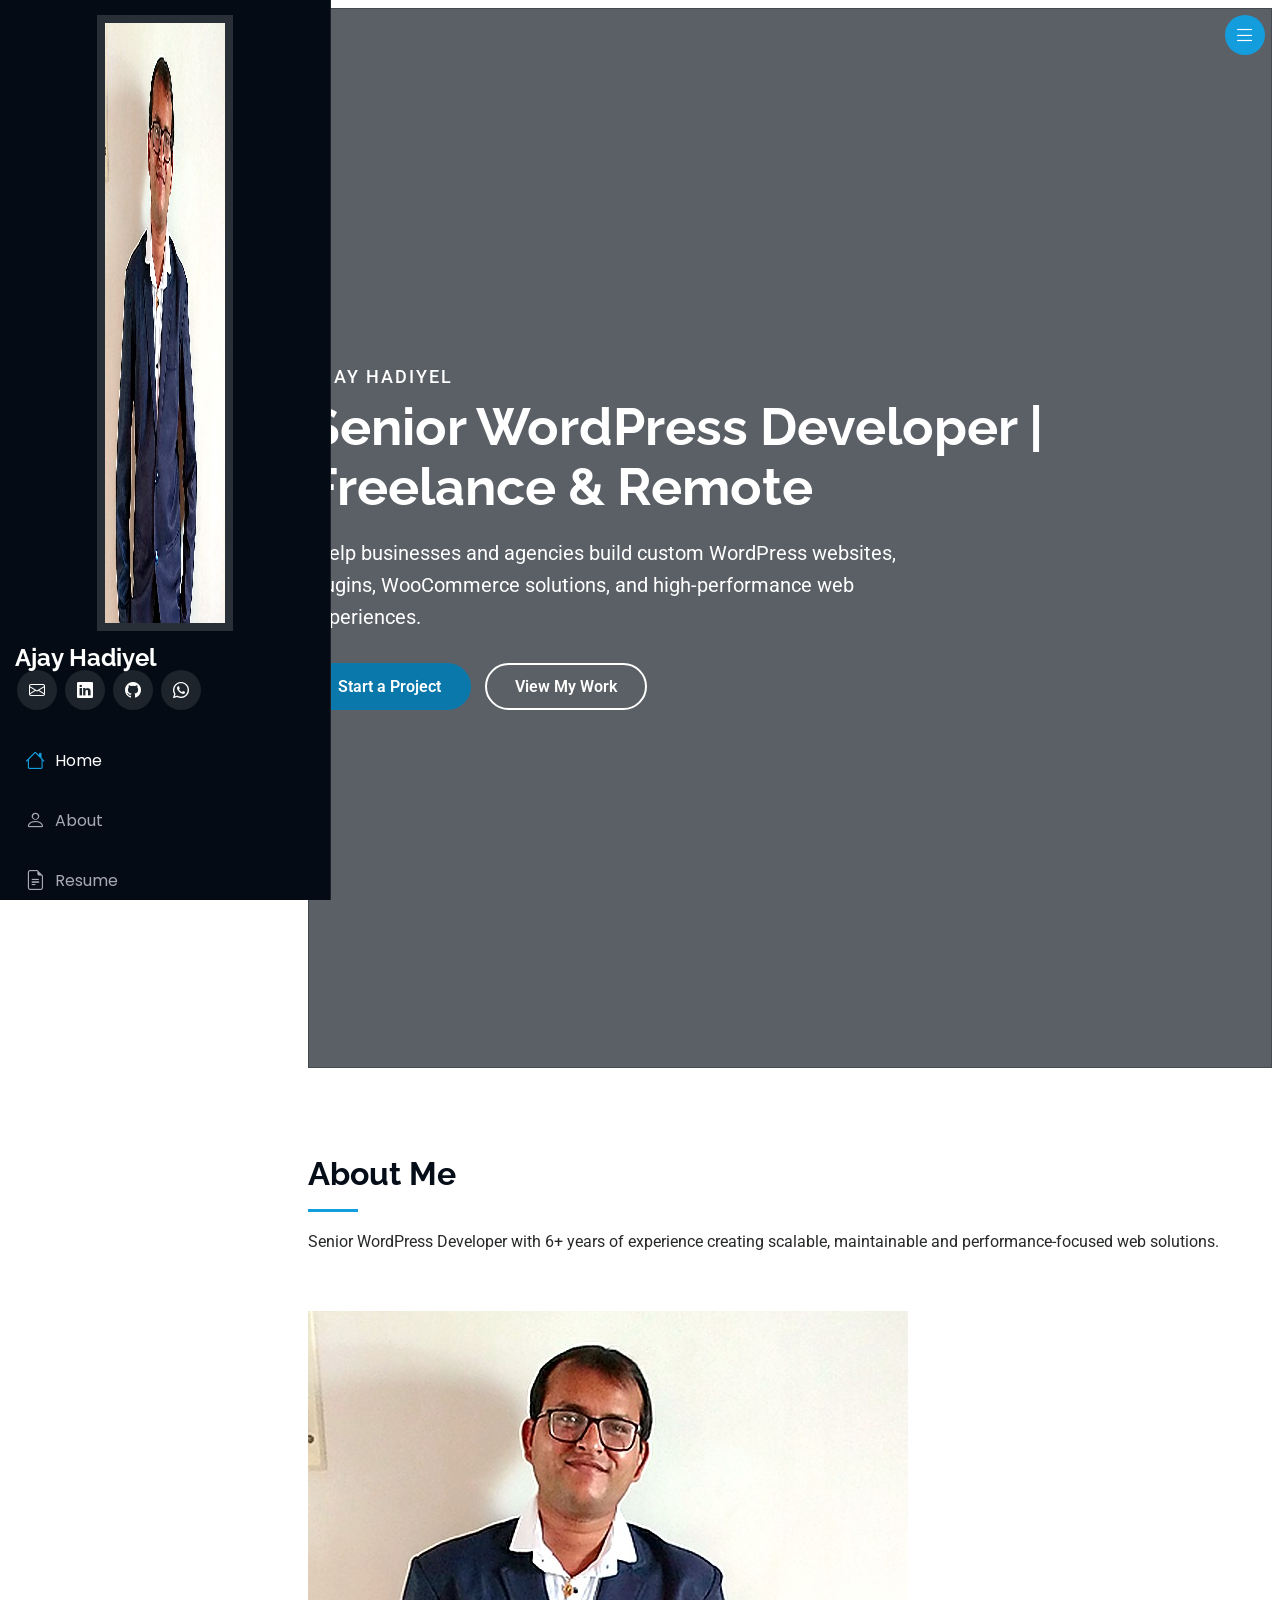
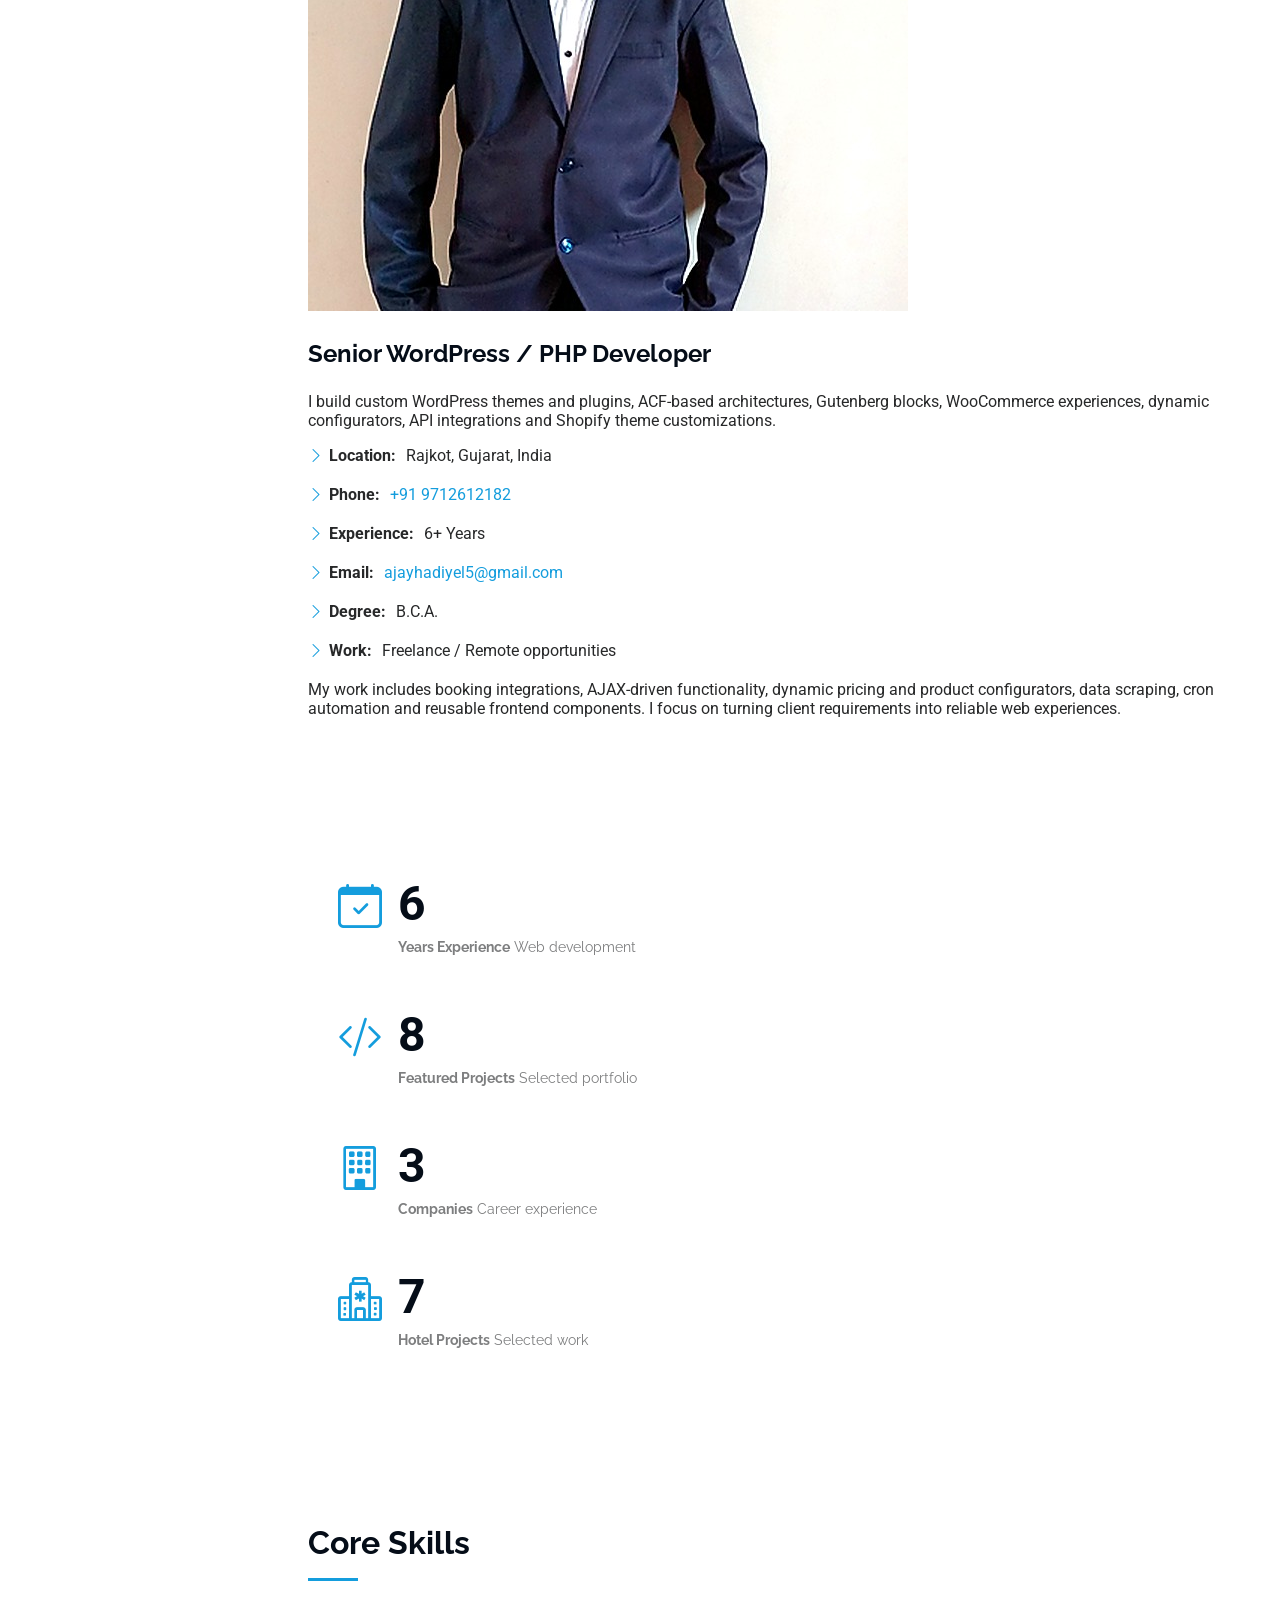
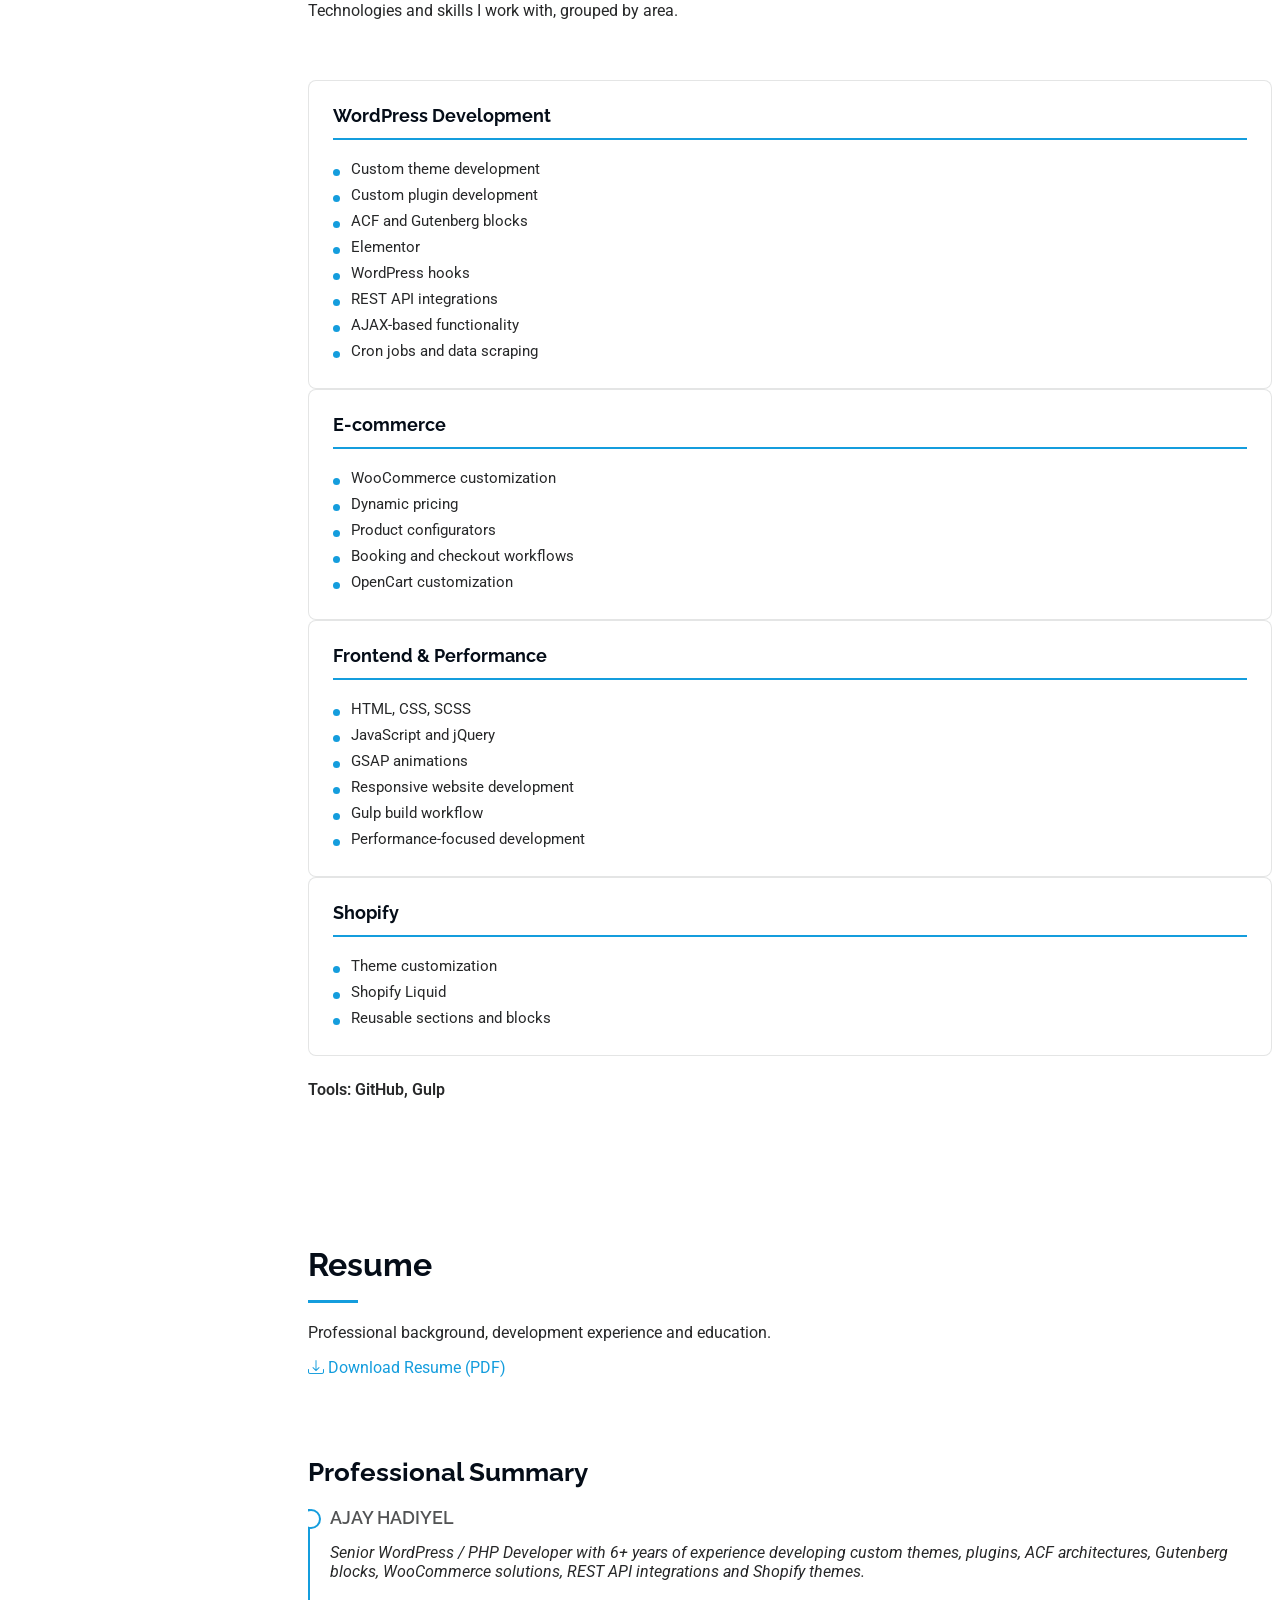
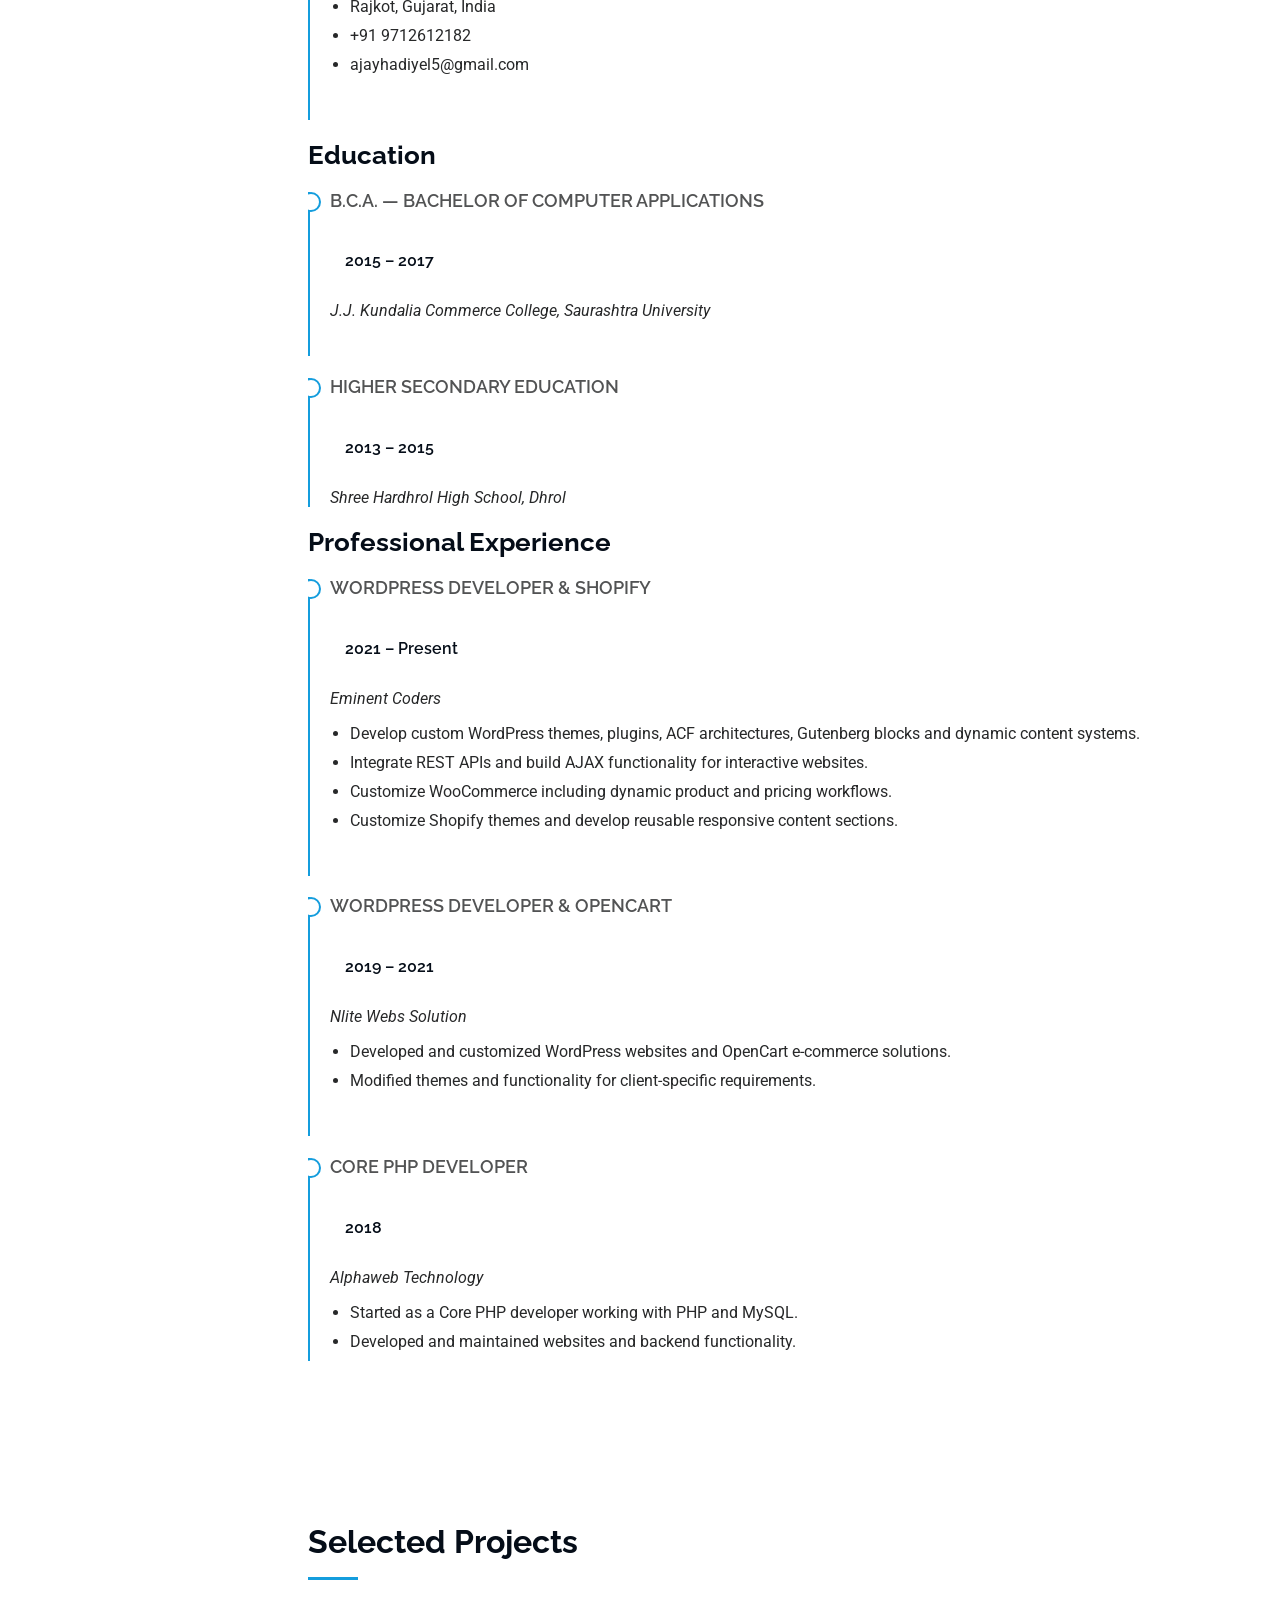
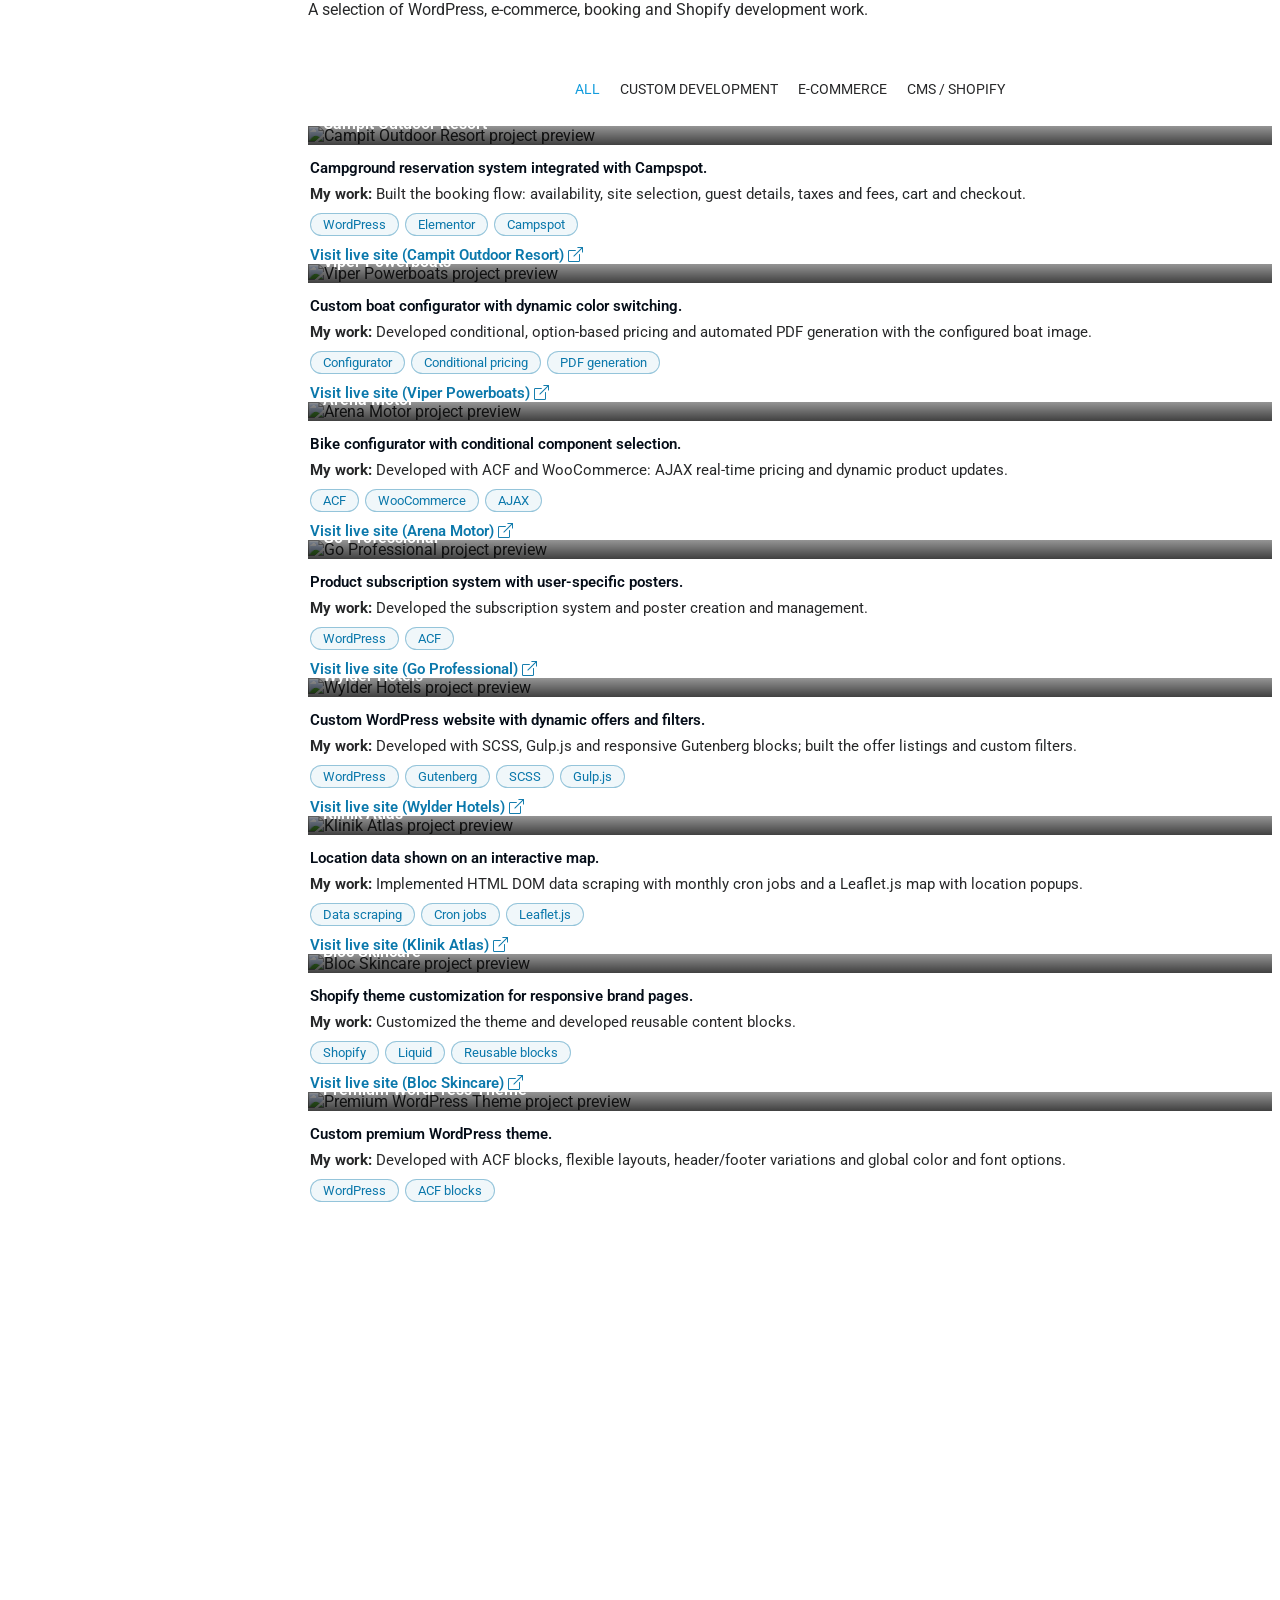
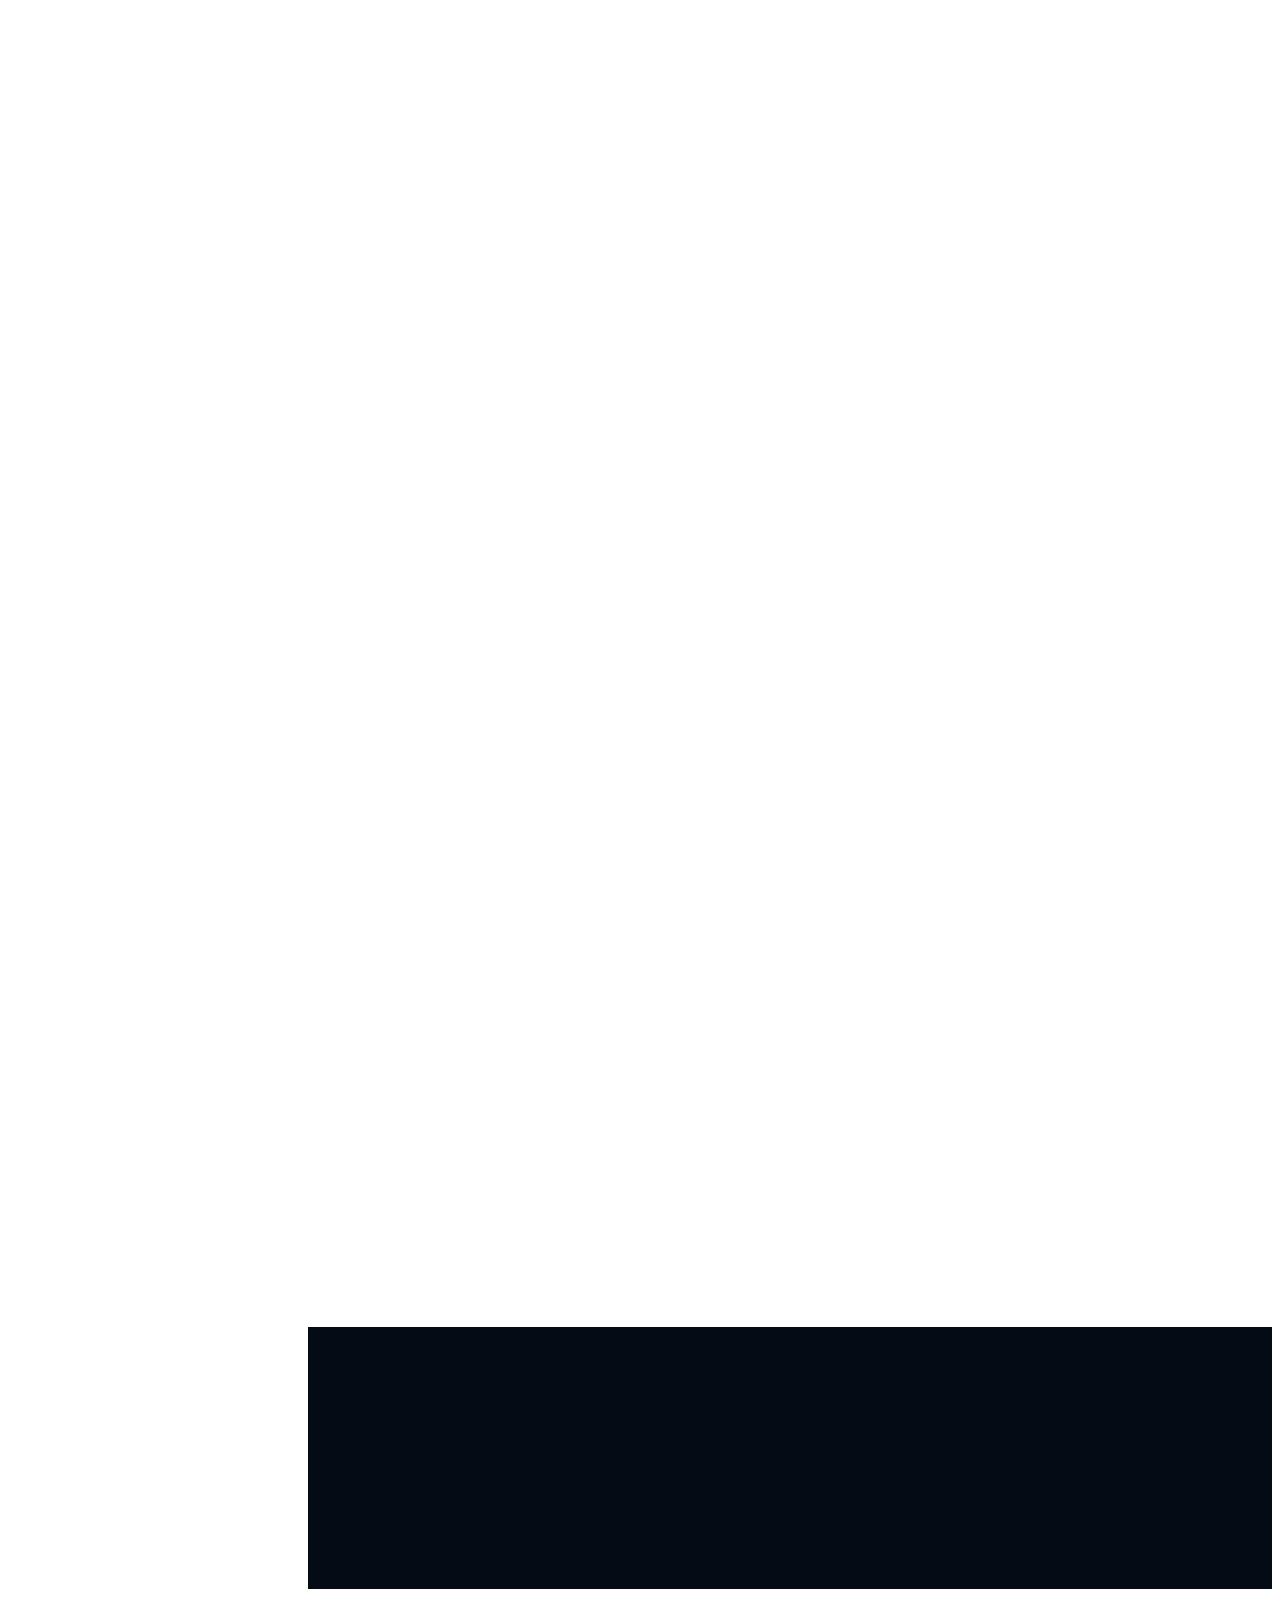
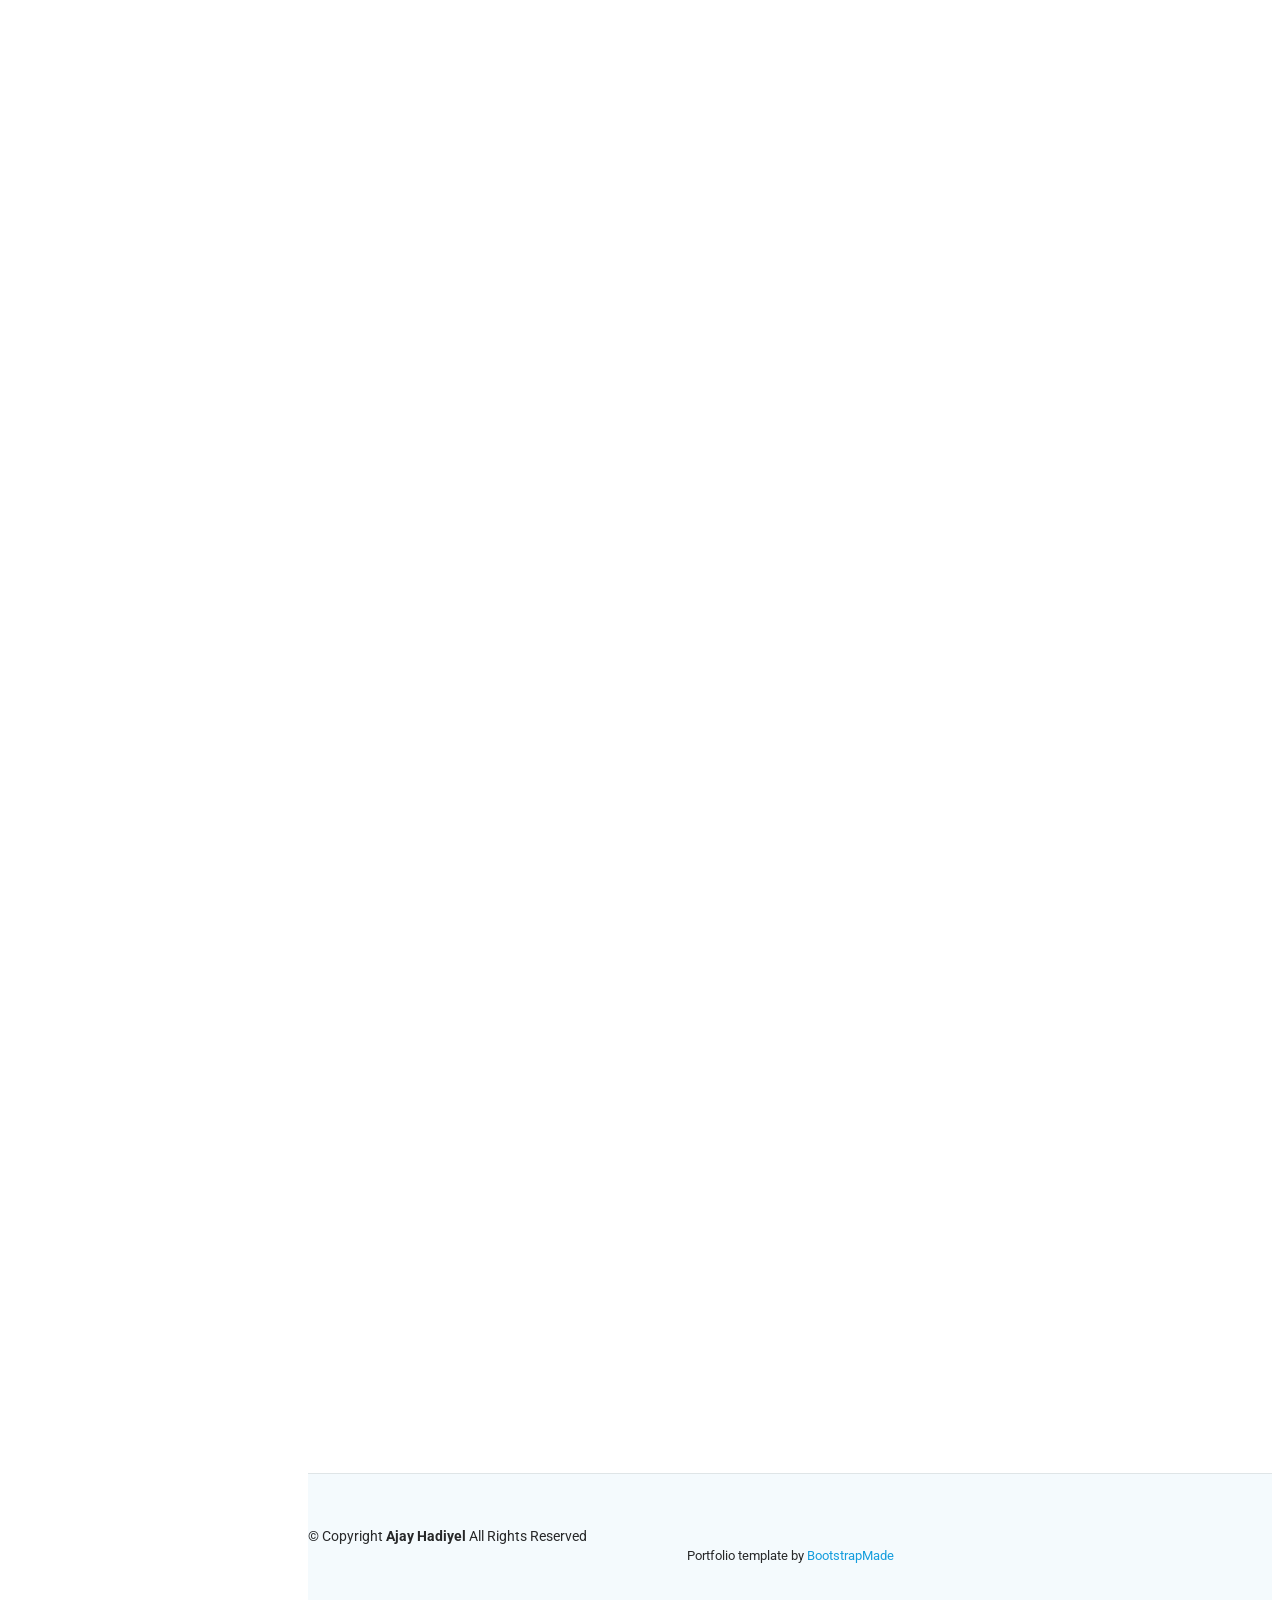
==== commit c10b84b0: "Add WhatsApp contact links Co-Authored-By: Claude Sonnet 5.5 <noreply@anthropic.com>" ====
--- a/index.html
+++ b/index.html
@@ -72,6 +72,7 @@
       <a href="mailto:ajayhadiyel5@gmail.com" aria-label="Email"><i class="bi bi-envelope"></i></a>
       <a href="https://www.linkedin.com/in/ajay-hadiyel-180643166/" target="_blank" rel="noopener" class="linkedin" aria-label="LinkedIn"><i class="bi bi-linkedin"></i></a>
       <a href="https://github.com/ajay123hadiyel" target="_blank" rel="noopener" class="github" aria-label="GitHub"><i class="bi bi-github"></i></a>
+      <a href="https://wa.me/919712612182" target="_blank" rel="noopener" class="whatsapp" aria-label="WhatsApp"><i class="bi bi-whatsapp"></i></a>
     </div>
 
     <nav id="navmenu" class="navmenu">
@@ -190,10 +191,11 @@
         <div class="col-lg-6"><div class="info-wrap">
           <div class="info-item d-flex"><i class="bi bi-geo-alt flex-shrink-0"></i><div><h3>Location</h3><p>Rajkot, Gujarat, India</p></div></div>
           <div class="info-item d-flex"><i class="bi bi-telephone flex-shrink-0"></i><div><h3>Phone</h3><p><a href="tel:+919712612182">+91 9712612182</a></p></div></div>
+          <div class="info-item d-flex"><i class="bi bi-whatsapp flex-shrink-0"></i><div><h3>WhatsApp</h3><p><a href="https://wa.me/919712612182" target="_blank" rel="noopener">Message on WhatsApp</a></p></div></div>
           <div class="info-item d-flex"><i class="bi bi-envelope flex-shrink-0"></i><div><h3>Email</h3><p><a href="mailto:ajayhadiyel5@gmail.com">ajayhadiyel5@gmail.com</a></p></div></div>
           <div class="info-item d-flex"><i class="bi bi-github flex-shrink-0"></i><div><h3>GitHub</h3><p><a href="https://github.com/ajay123hadiyel" target="_blank" rel="noopener">github.com/ajay123hadiyel</a></p></div></div>
           <div class="info-item d-flex"><i class="bi bi-linkedin flex-shrink-0"></i><div><h3>LinkedIn</h3><p><a href="https://www.linkedin.com/in/ajay-hadiyel-180643166/" target="_blank" rel="noopener">linkedin.com/in/ajay-hadiyel-180643166</a></p></div></div>
-        </div></div><div class="col-lg-6"><div class="contact-cta p-4"><h3>Have a project in mind? Let's talk.</h3><p>For WordPress, WooCommerce or Shopify projects, freelance work or agency collaboration, send me an email or connect on LinkedIn.</p><p><a class="btn btn-primary" href="mailto:ajayhadiyel5@gmail.com?subject=Project%20Inquiry">Start a Project by Email</a></p><p><a href="https://www.linkedin.com/in/ajay-hadiyel-180643166/" target="_blank" rel="noopener">Connect on LinkedIn</a></p></div></div>
+        </div></div><div class="col-lg-6"><div class="contact-cta p-4"><h3>Have a project in mind? Let's talk.</h3><p>For WordPress, WooCommerce or Shopify projects, freelance work or agency collaboration, send me an email or connect on LinkedIn.</p><p><a class="btn btn-primary" href="mailto:ajayhadiyel5@gmail.com?subject=Project%20Inquiry">Start a Project by Email</a></p><p><a href="https://wa.me/919712612182" target="_blank" rel="noopener"><i class="bi bi-whatsapp" aria-hidden="true"></i> Chat on WhatsApp</a></p><p><a href="https://www.linkedin.com/in/ajay-hadiyel-180643166/" target="_blank" rel="noopener">Connect on LinkedIn</a></p></div></div>
       </div></div>
     </section><!-- /Contact Section -->
 
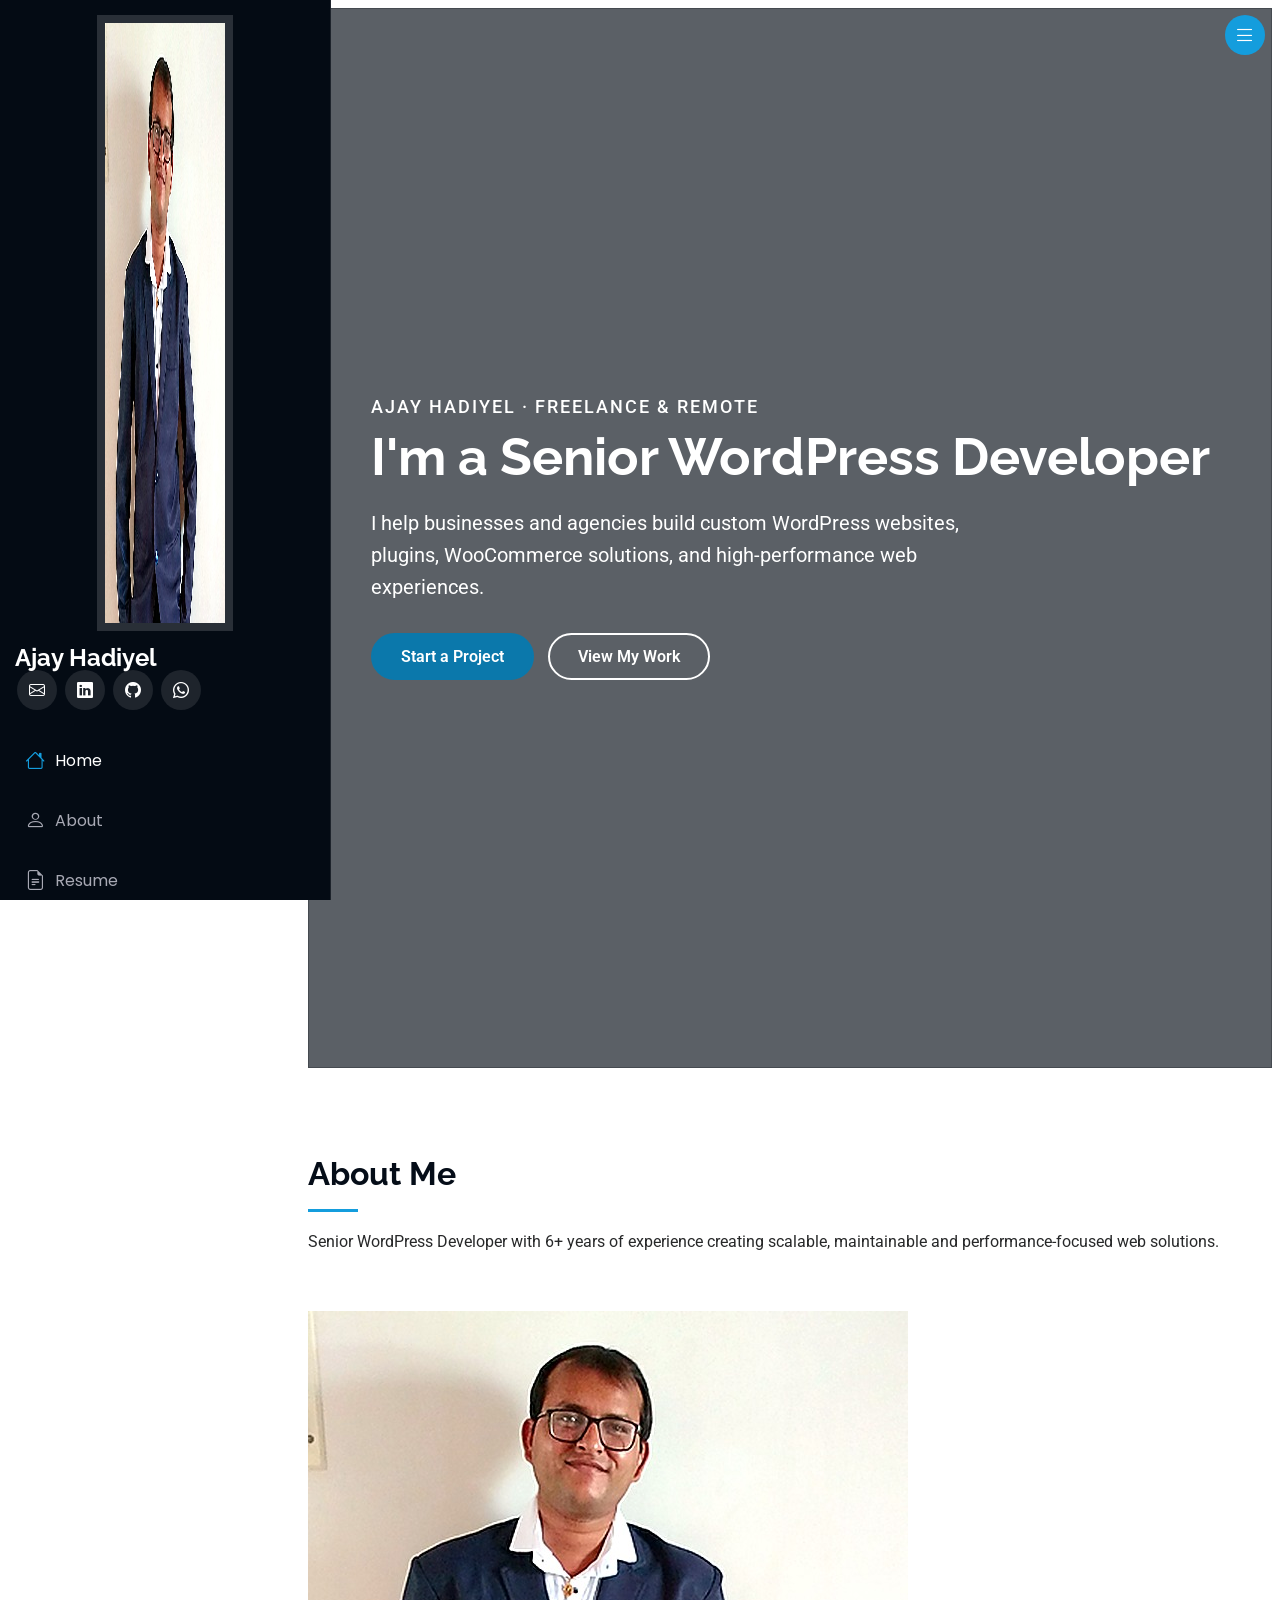
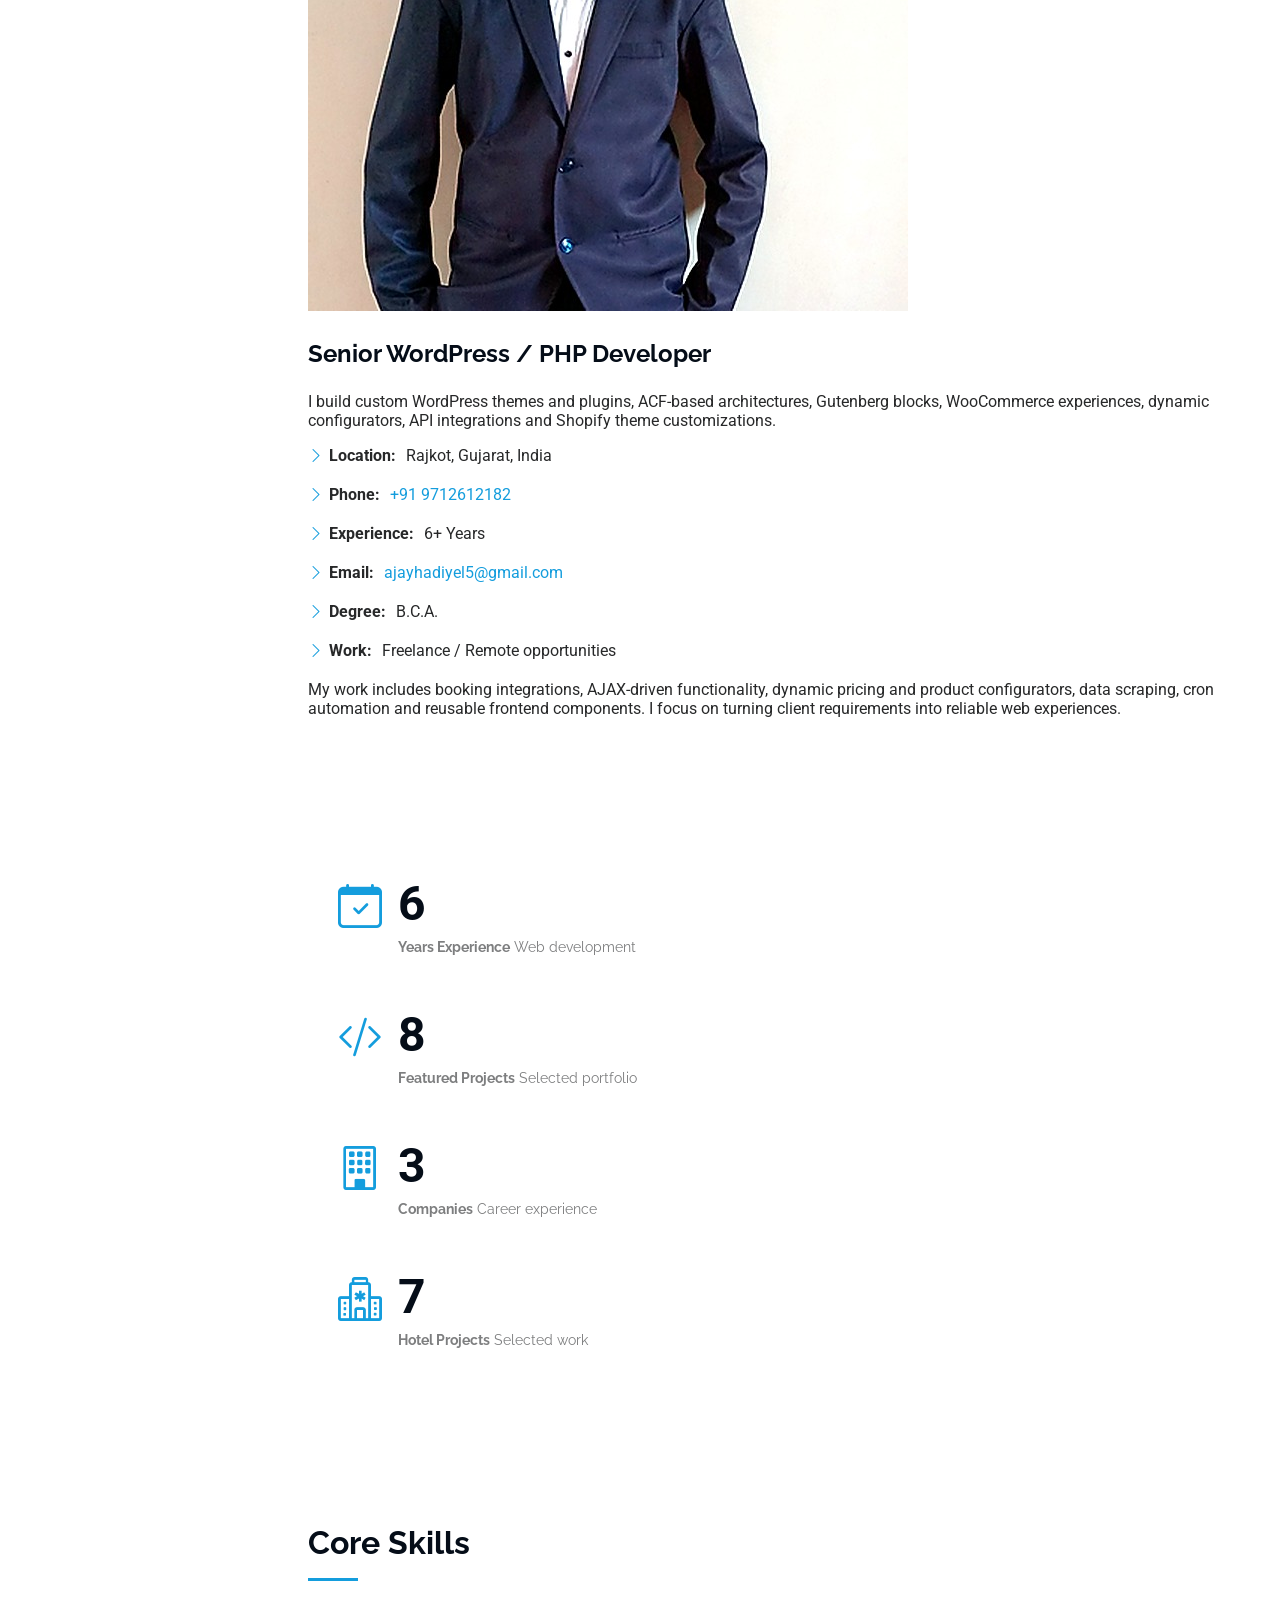
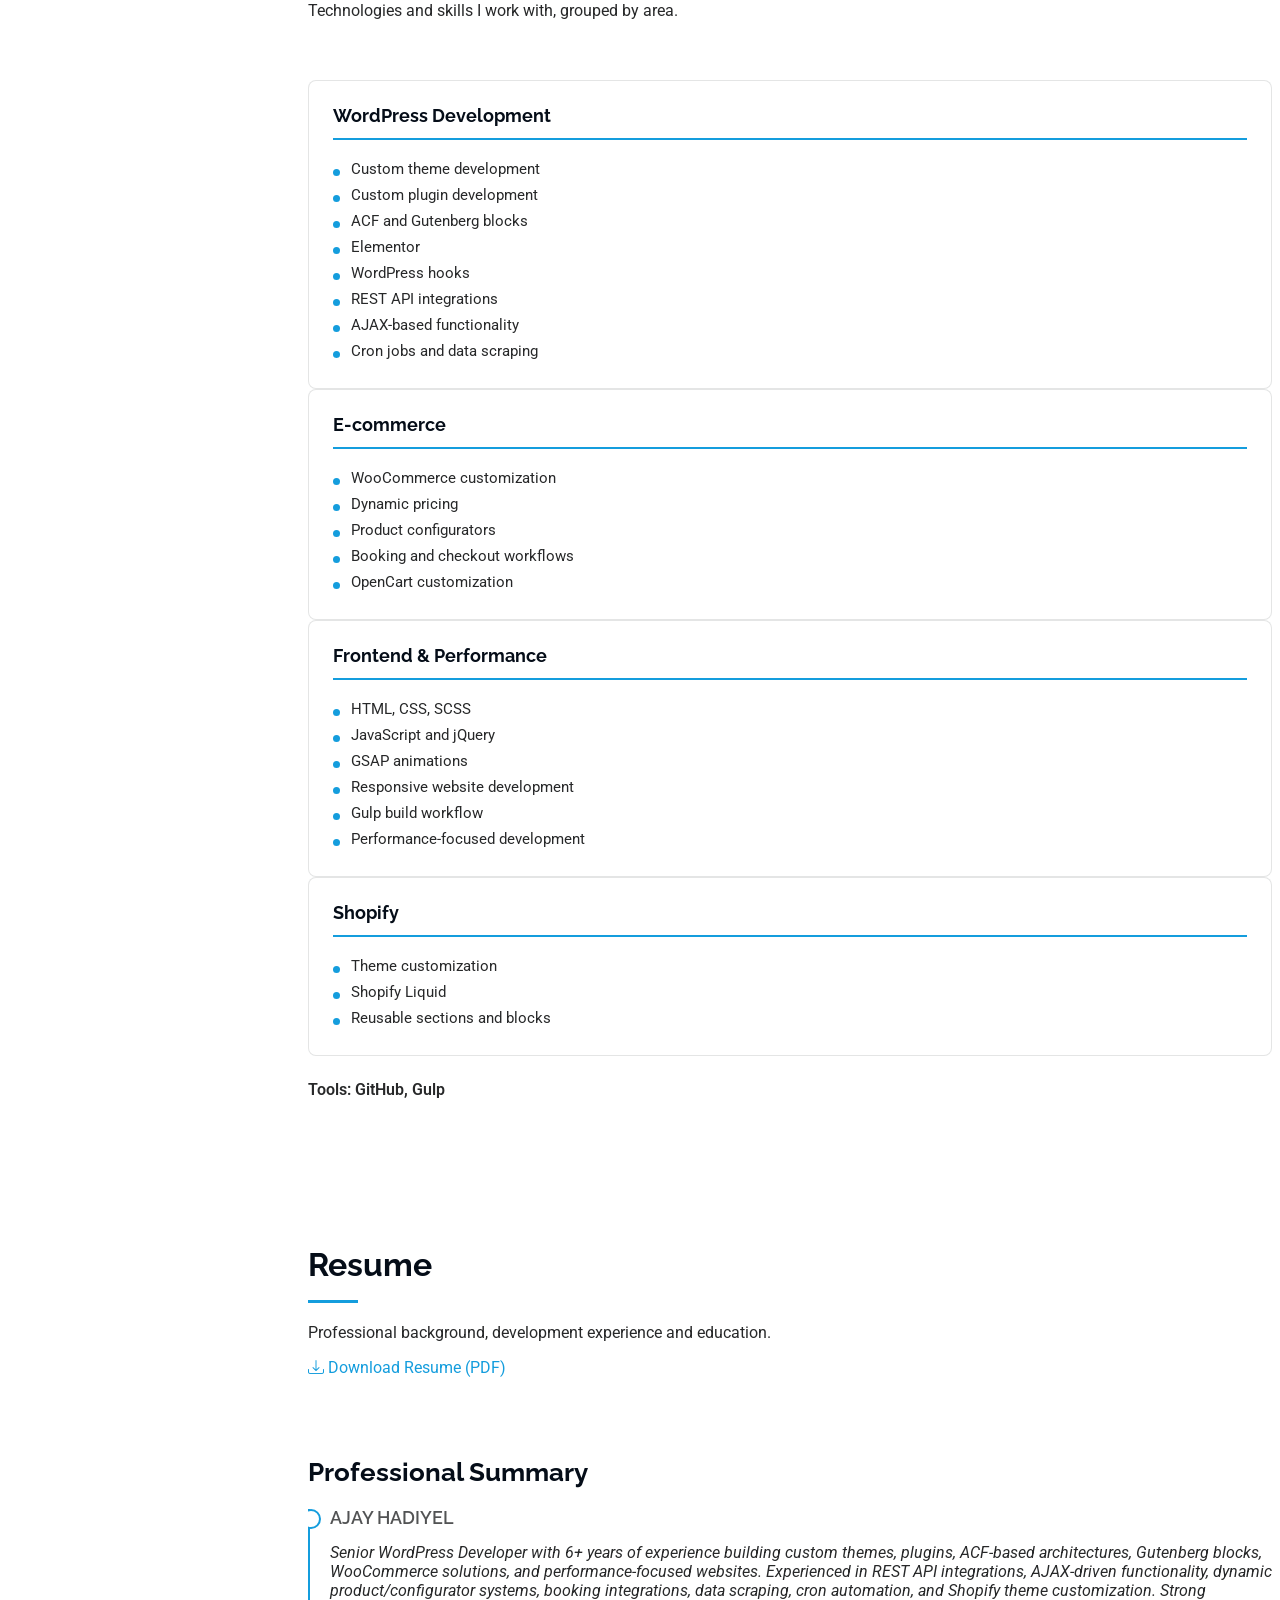
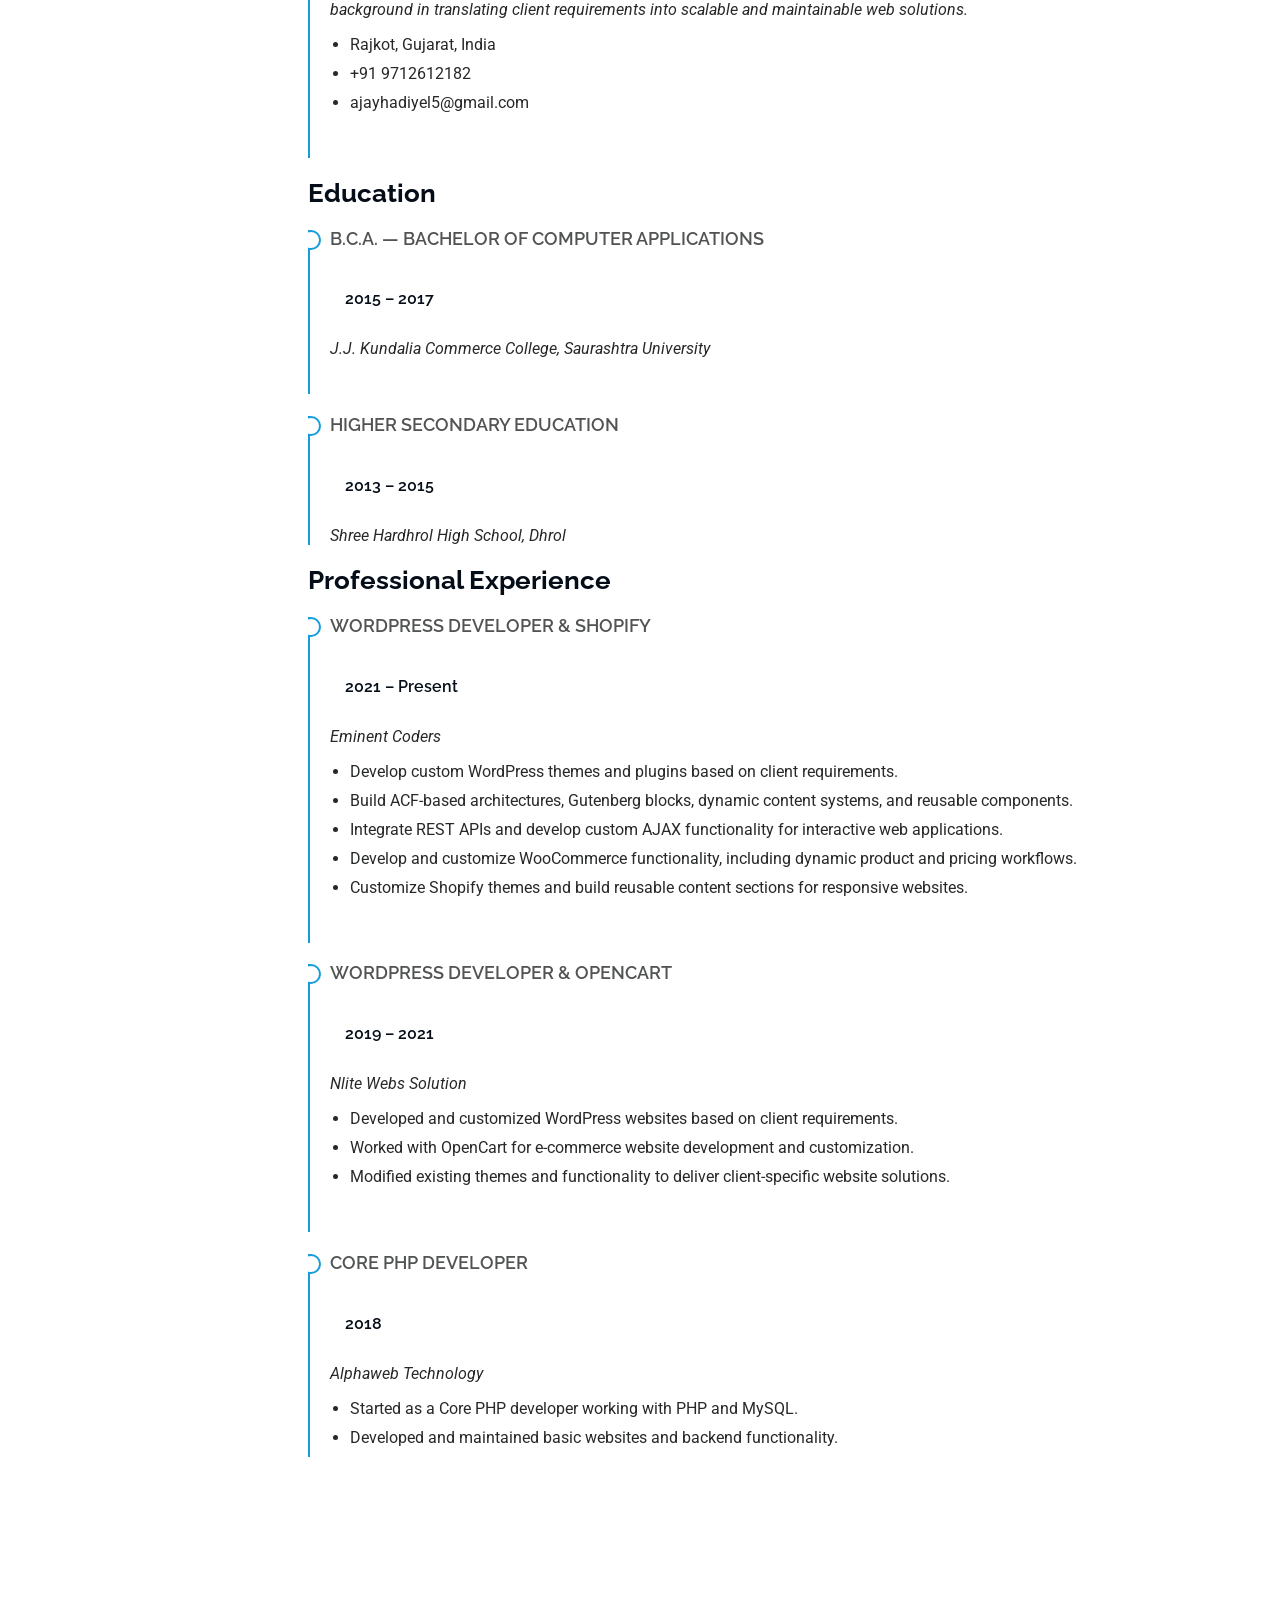
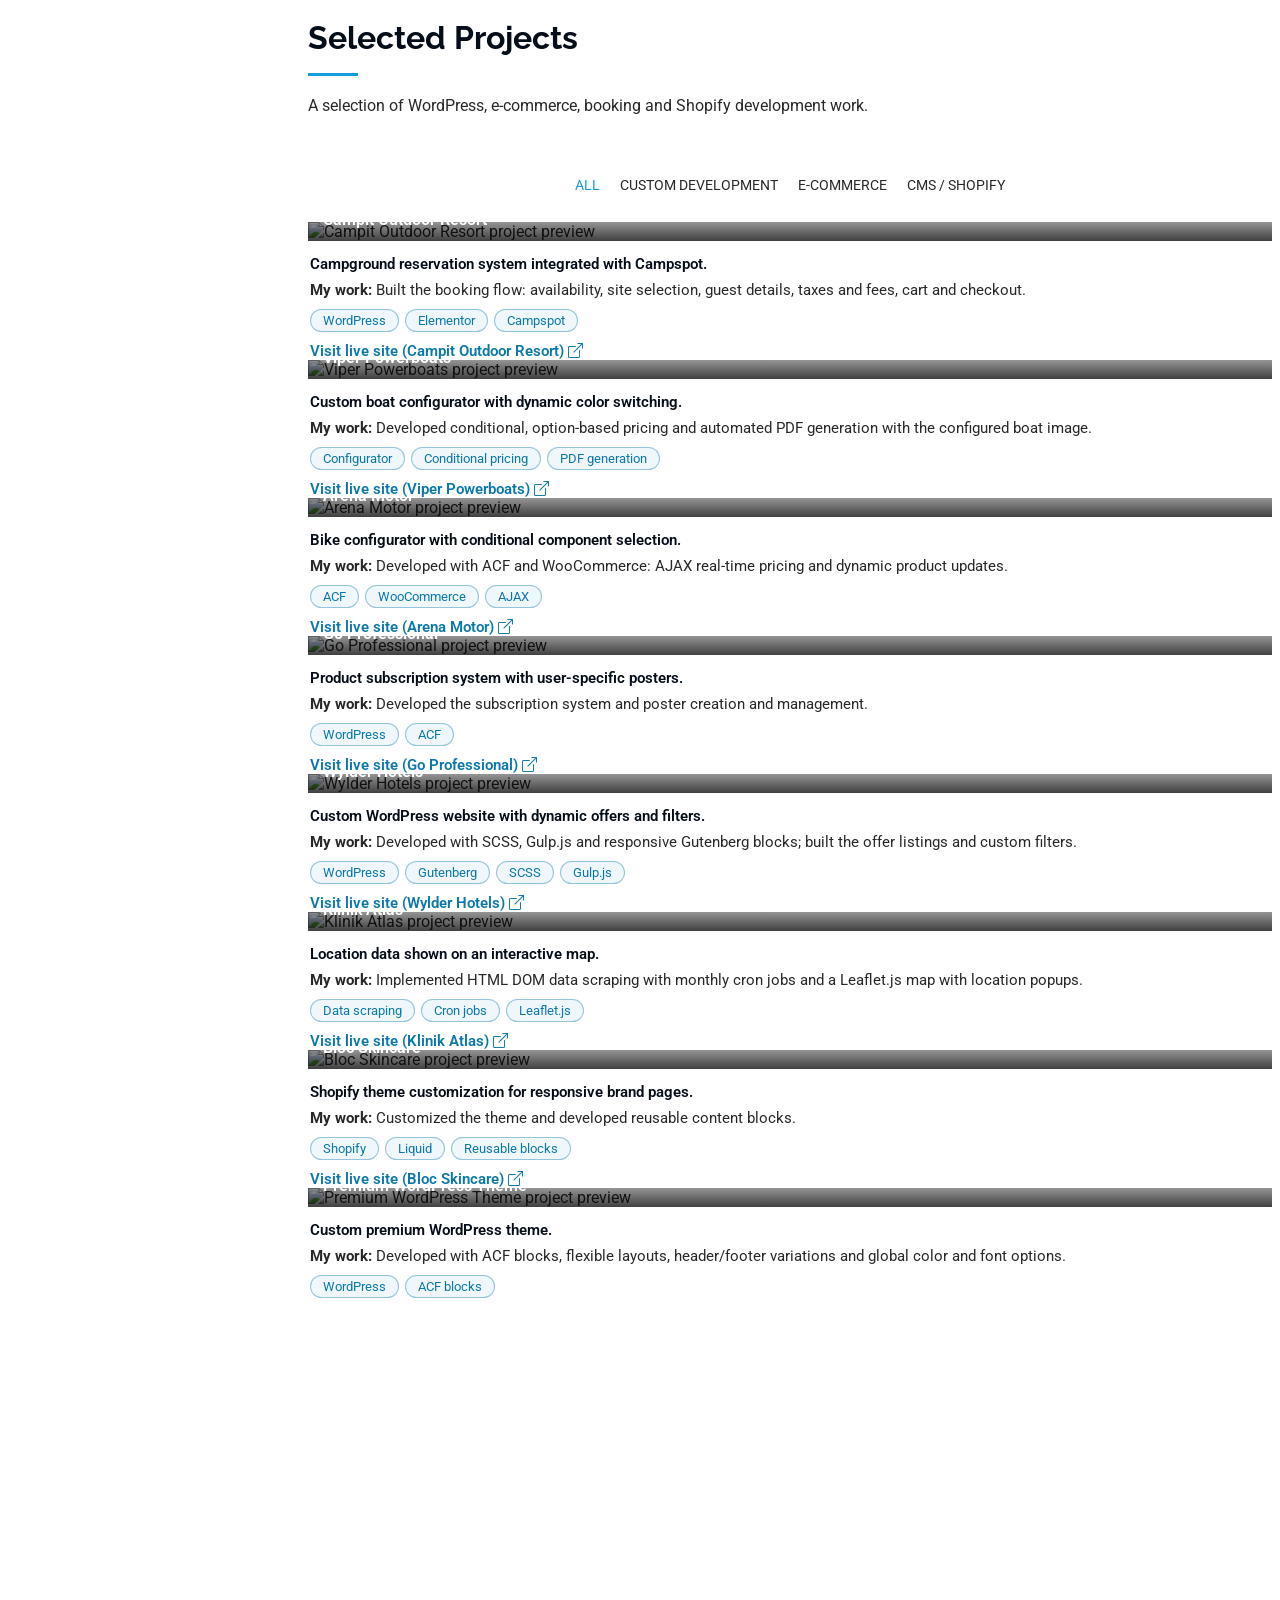
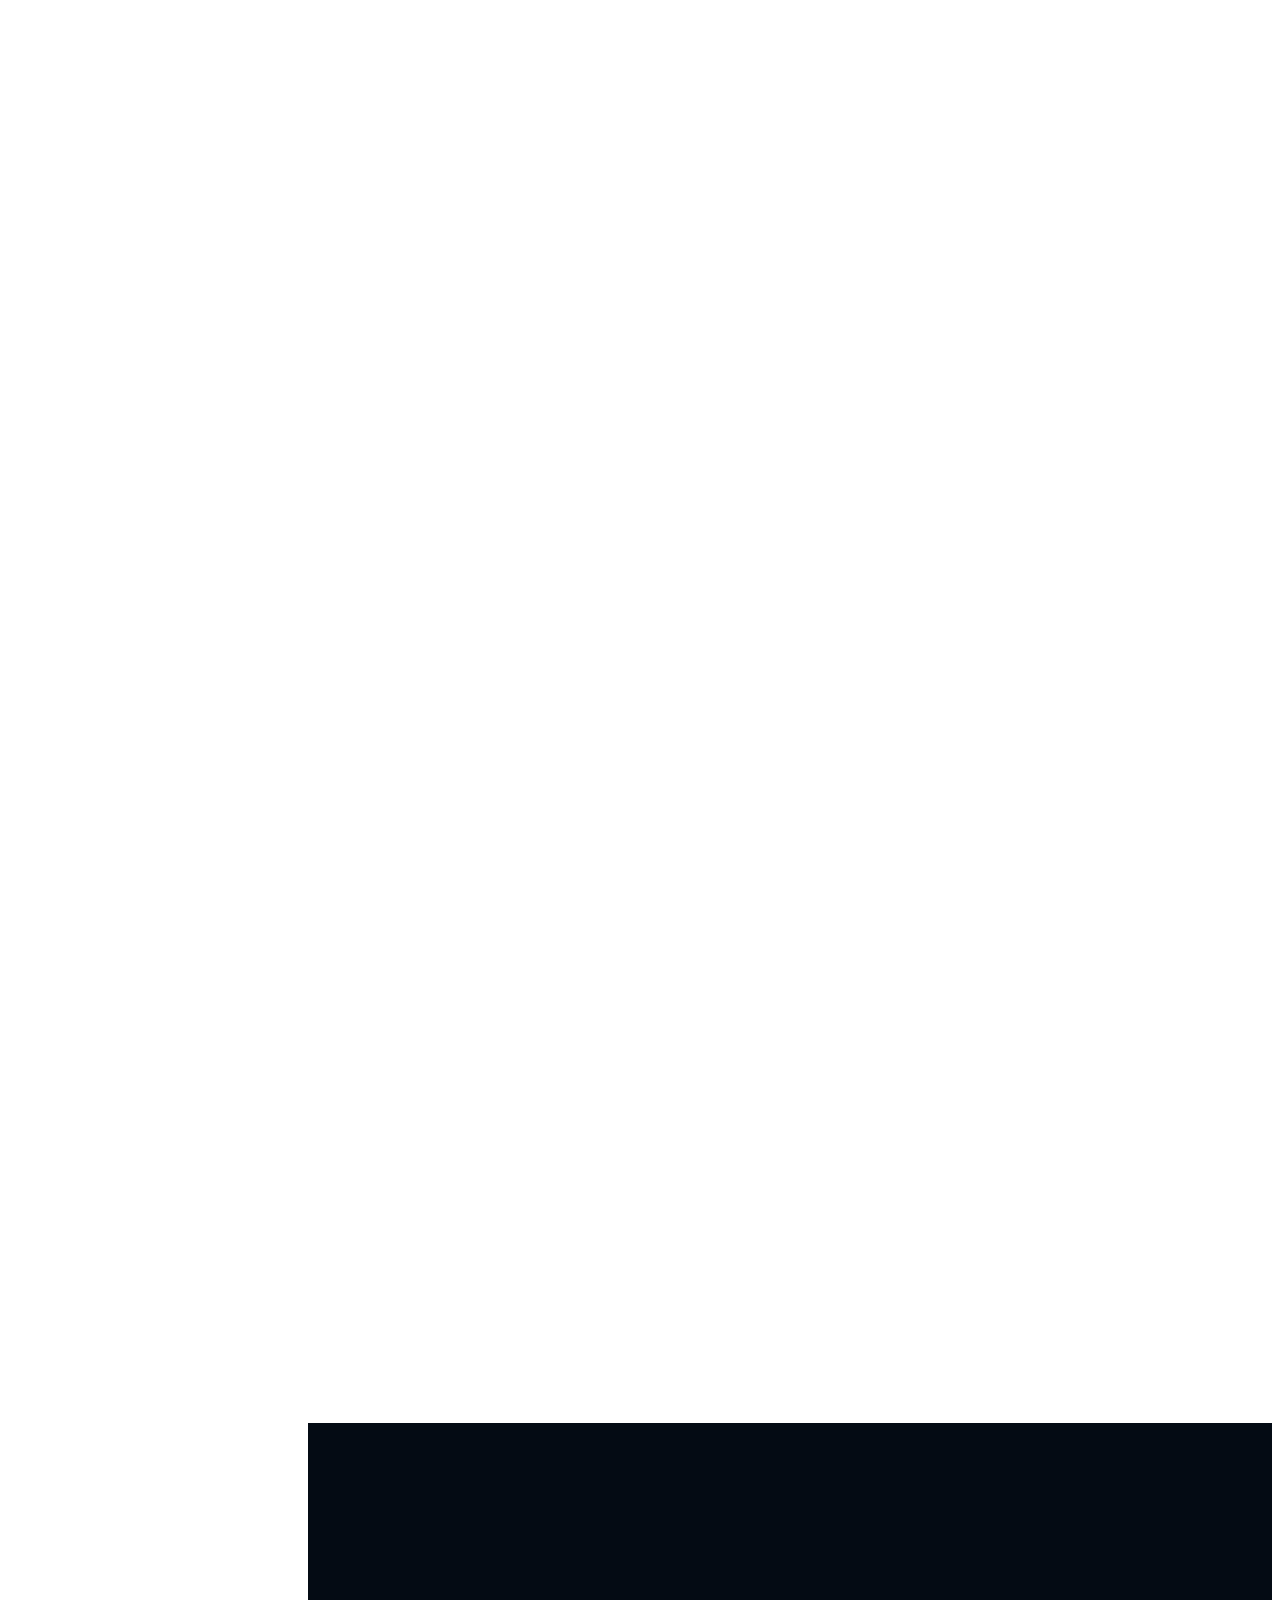
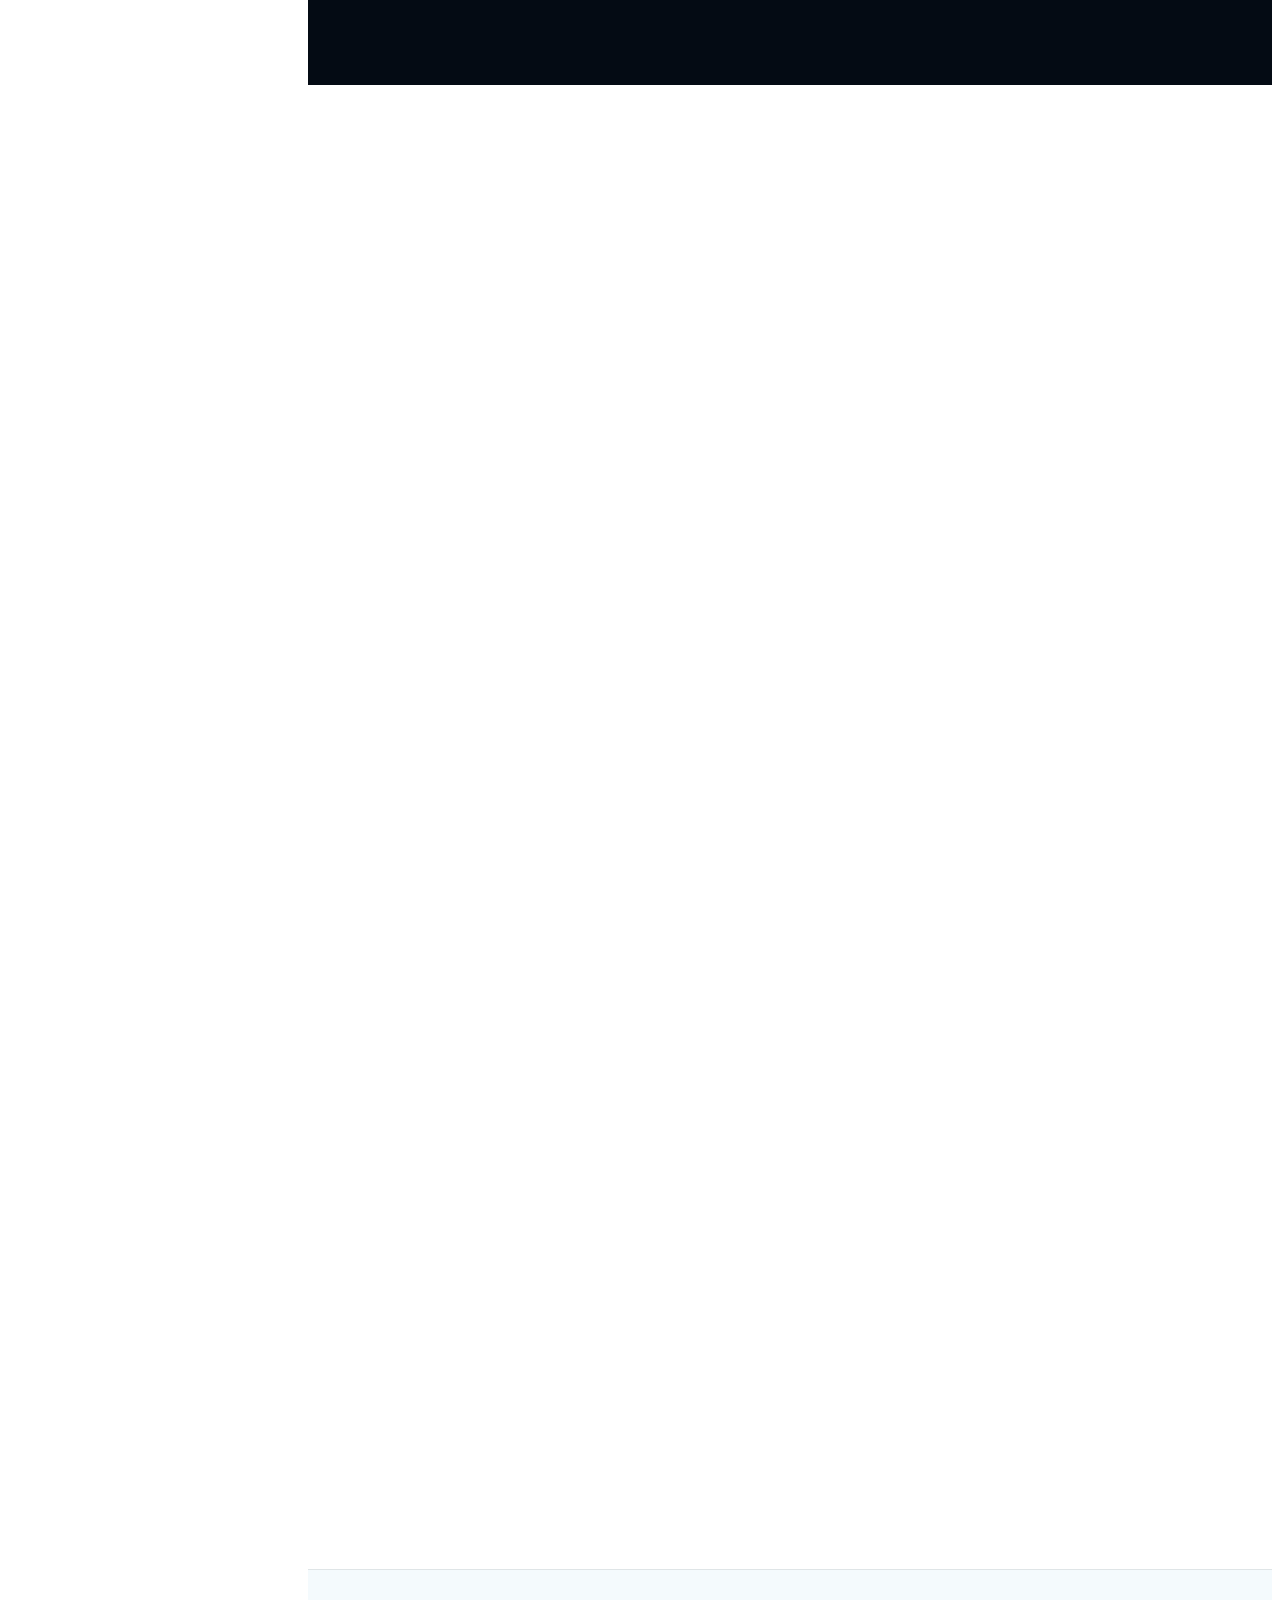
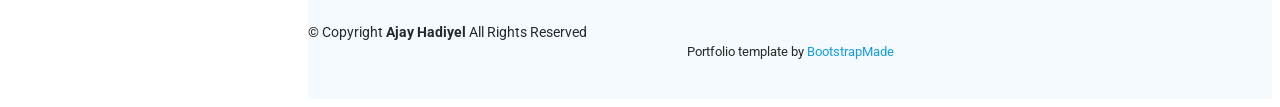
==== commit 3579fd2e: "Update hero heading and sync resume section with PDF Co-Authored-By: Claude Sonnet 5.5 <noreply@anth" ====
--- a/index.html
+++ b/index.html
@@ -94,8 +94,8 @@
     <section id="hero" class="hero section">
       <img src="assets/img/hero-bg.jpg" alt="" width="1920" height="1280" data-aos="fade-in">
       <div class="container" data-aos="fade-up" data-aos-delay="100">
-        <p class="hero-name">Ajay Hadiyel</p>
-        <h1>Senior WordPress Developer | Freelance &amp; Remote</h1>
+        <p class="hero-name">Ajay Hadiyel · Freelance &amp; Remote</p>
+        <h1>I'm a Senior WordPress Developer</h1>
         <p class="hero-lead">I help businesses and agencies build custom WordPress websites, plugins, WooCommerce solutions, and high-performance web experiences.</p>
         <div class="hero-actions">
           <a class="btn-hero btn-hero-primary" href="mailto:ajayhadiyel5@gmail.com?subject=Project%20Inquiry">Start a Project</a>
@@ -152,14 +152,14 @@
       <div class="container section-title" data-aos="fade-up"><h2>Resume</h2><p>Professional background, development experience and education.</p><p><a href="assets/downloads/Ajay_Hadiyel_Resume_2026.pdf" class="btn btn-primary" download><i class="bi bi-download"></i> Download Resume (PDF)</a></p></div>
       <div class="container"><div class="row">
         <div class="col-lg-6" data-aos="fade-up" data-aos-delay="100">
-          <h3 class="resume-title">Professional Summary</h3><div class="resume-item pb-0"><h4>Ajay Hadiyel</h4><p><em>Senior WordPress / PHP Developer with 6+ years of experience developing custom themes, plugins, ACF architectures, Gutenberg blocks, WooCommerce solutions, REST API integrations and Shopify themes.</em></p><ul><li>Rajkot, Gujarat, India</li><li>+91 9712612182</li><li>ajayhadiyel5@gmail.com</li></ul></div>
+          <h3 class="resume-title">Professional Summary</h3><div class="resume-item pb-0"><h4>Ajay Hadiyel</h4><p><em>Senior WordPress Developer with 6+ years of experience building custom themes, plugins, ACF-based architectures, Gutenberg blocks, WooCommerce solutions, and performance-focused websites. Experienced in REST API integrations, AJAX-driven functionality, dynamic product/configurator systems, booking integrations, data scraping, cron automation, and Shopify theme customization. Strong background in translating client requirements into scalable and maintainable web solutions.</em></p><ul><li>Rajkot, Gujarat, India</li><li>+91 9712612182</li><li>ajayhadiyel5@gmail.com</li></ul></div>
           <h3 class="resume-title">Education</h3><div class="resume-item"><h4>B.C.A. — Bachelor of Computer Applications</h4><h5>2015 – 2017</h5><p><em>J.J. Kundalia Commerce College, Saurashtra University</em></p></div>
           <div class="resume-item"><h4>Higher Secondary Education</h4><h5>2013 – 2015</h5><p><em>Shree Hardhrol High School, Dhrol</em></p></div>
         </div><div class="col-lg-6" data-aos="fade-up" data-aos-delay="200">
           <h3 class="resume-title">Professional Experience</h3>
-          <div class="resume-item"><h4>WordPress Developer &amp; Shopify</h4><h5>2021 – Present</h5><p><em>Eminent Coders</em></p><ul><li>Develop custom WordPress themes, plugins, ACF architectures, Gutenberg blocks and dynamic content systems.</li><li>Integrate REST APIs and build AJAX functionality for interactive websites.</li><li>Customize WooCommerce including dynamic product and pricing workflows.</li><li>Customize Shopify themes and develop reusable responsive content sections.</li></ul></div>
-          <div class="resume-item"><h4>WordPress Developer &amp; OpenCart</h4><h5>2019 – 2021</h5><p><em>Nlite Webs Solution</em></p><ul><li>Developed and customized WordPress websites and OpenCart e-commerce solutions.</li><li>Modified themes and functionality for client-specific requirements.</li></ul></div>
-          <div class="resume-item"><h4>Core PHP Developer</h4><h5>2018</h5><p><em>Alphaweb Technology</em></p><ul><li>Started as a Core PHP developer working with PHP and MySQL.</li><li>Developed and maintained websites and backend functionality.</li></ul></div>
+          <div class="resume-item"><h4>WordPress Developer &amp; Shopify</h4><h5>2021 – Present</h5><p><em>Eminent Coders</em></p><ul><li>Develop custom WordPress themes and plugins based on client requirements.</li><li>Build ACF-based architectures, Gutenberg blocks, dynamic content systems, and reusable components.</li><li>Integrate REST APIs and develop custom AJAX functionality for interactive web applications.</li><li>Develop and customize WooCommerce functionality, including dynamic product and pricing workflows.</li><li>Customize Shopify themes and build reusable content sections for responsive websites.</li></ul></div>
+          <div class="resume-item"><h4>WordPress Developer &amp; OpenCart</h4><h5>2019 – 2021</h5><p><em>Nlite Webs Solution</em></p><ul><li>Developed and customized WordPress websites based on client requirements.</li><li>Worked with OpenCart for e-commerce website development and customization.</li><li>Modified existing themes and functionality to deliver client-specific website solutions.</li></ul></div>
+          <div class="resume-item"><h4>Core PHP Developer</h4><h5>2018</h5><p><em>Alphaweb Technology</em></p><ul><li>Started as a Core PHP developer working with PHP and MySQL.</li><li>Developed and maintained basic websites and backend functionality.</li></ul></div>
         </div></div></div>
     </section><!-- /Resume Section -->
 
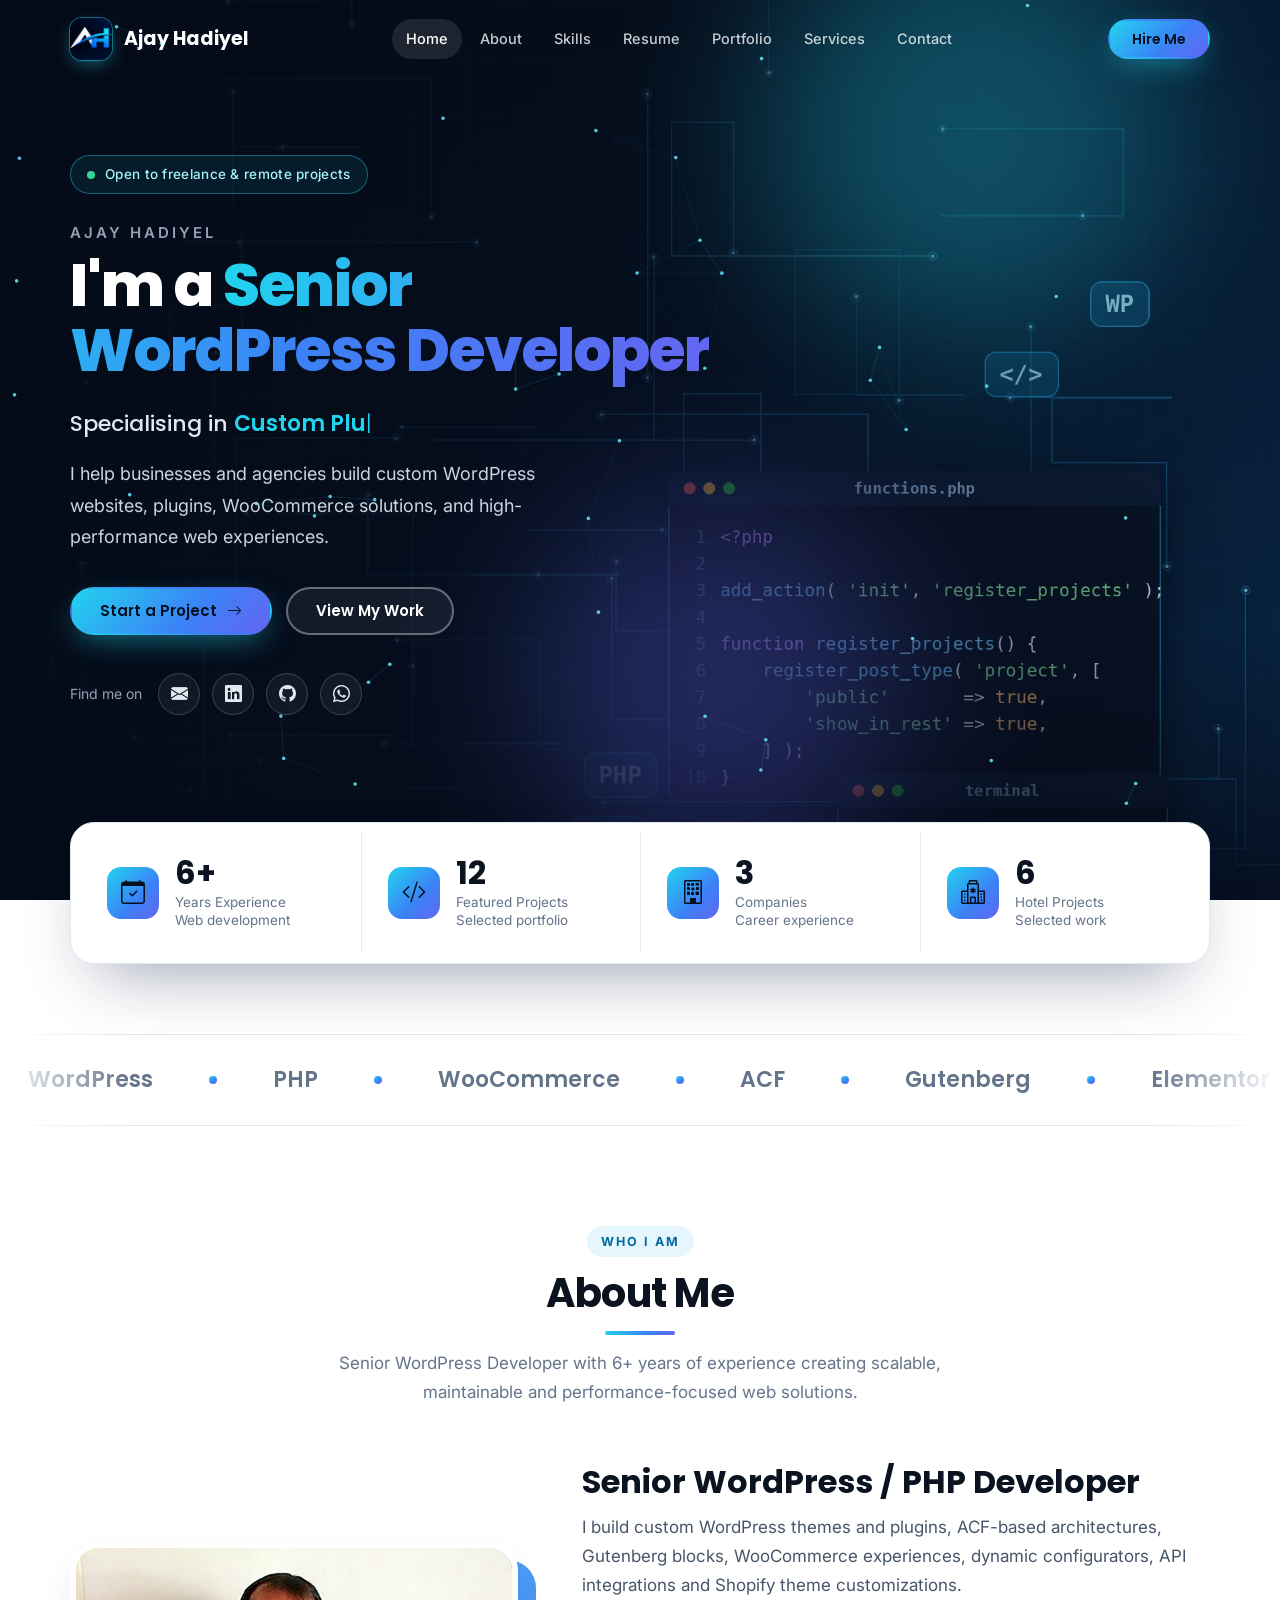
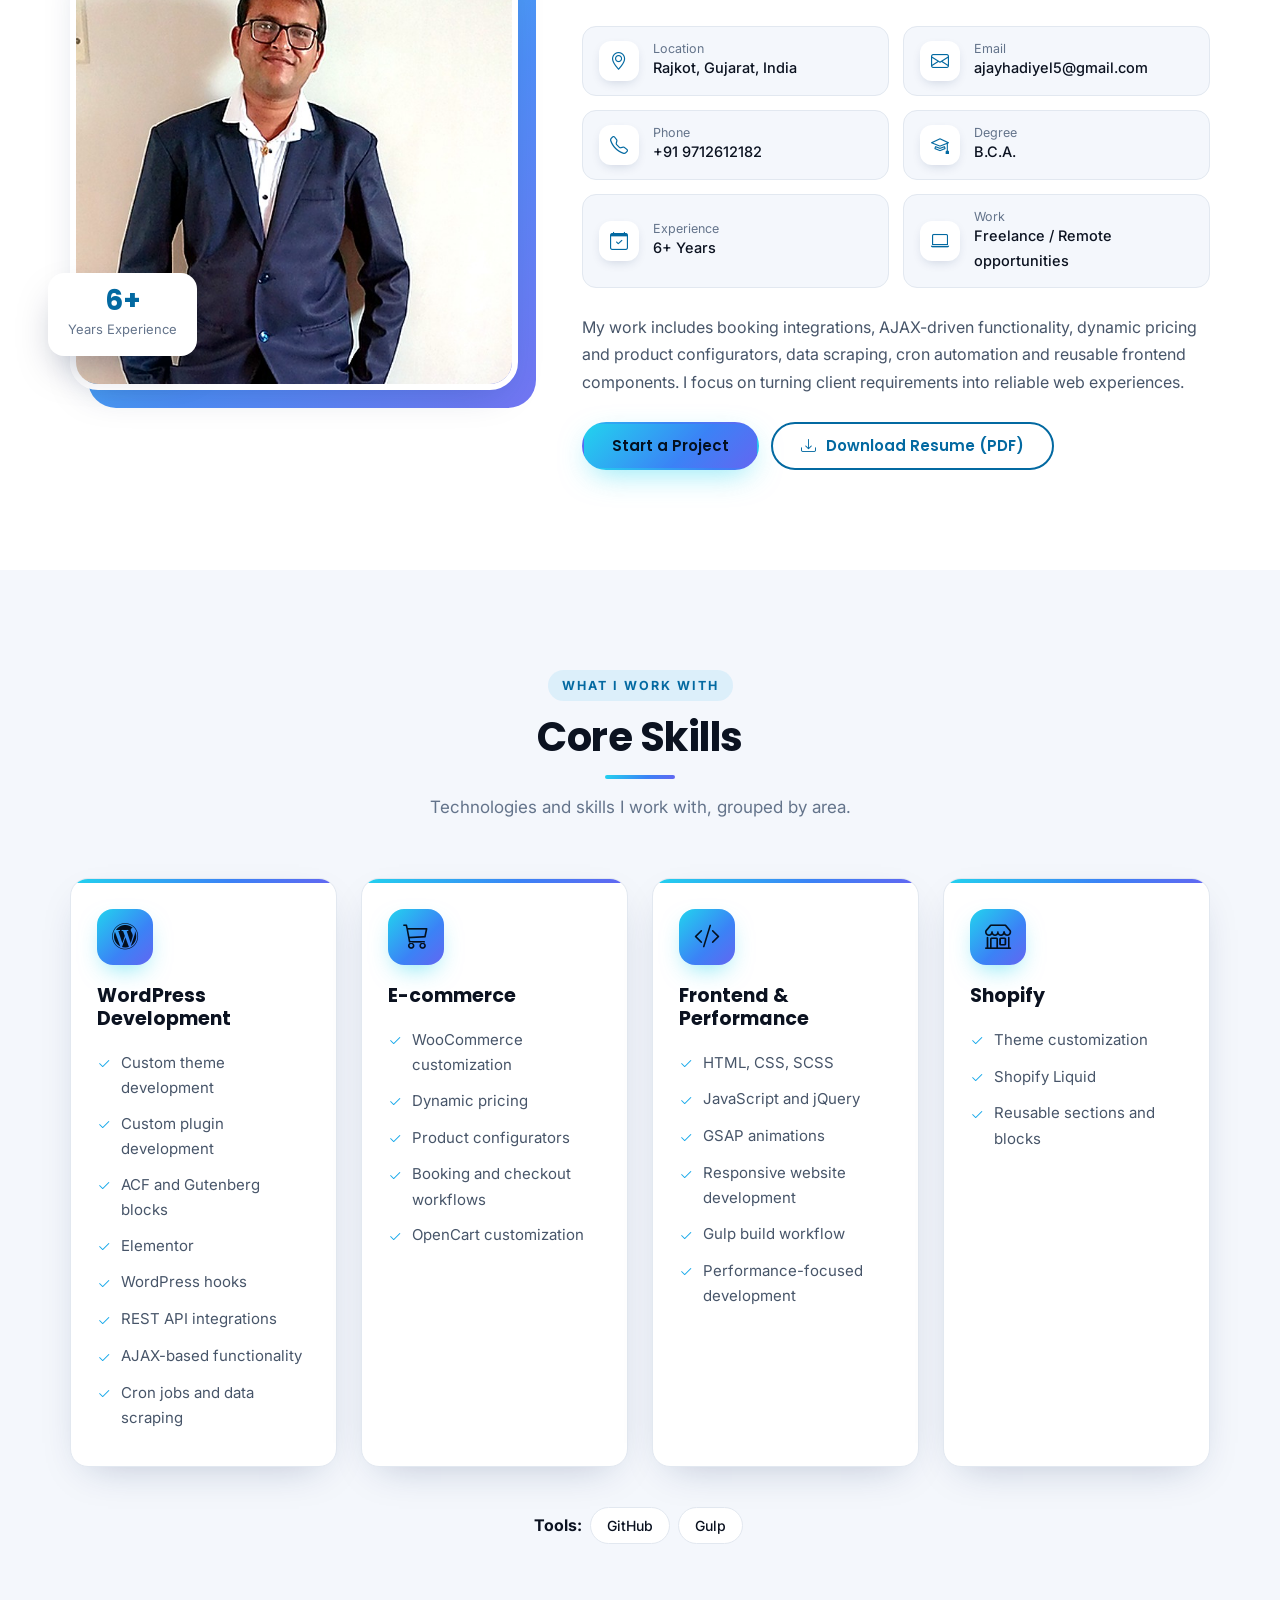
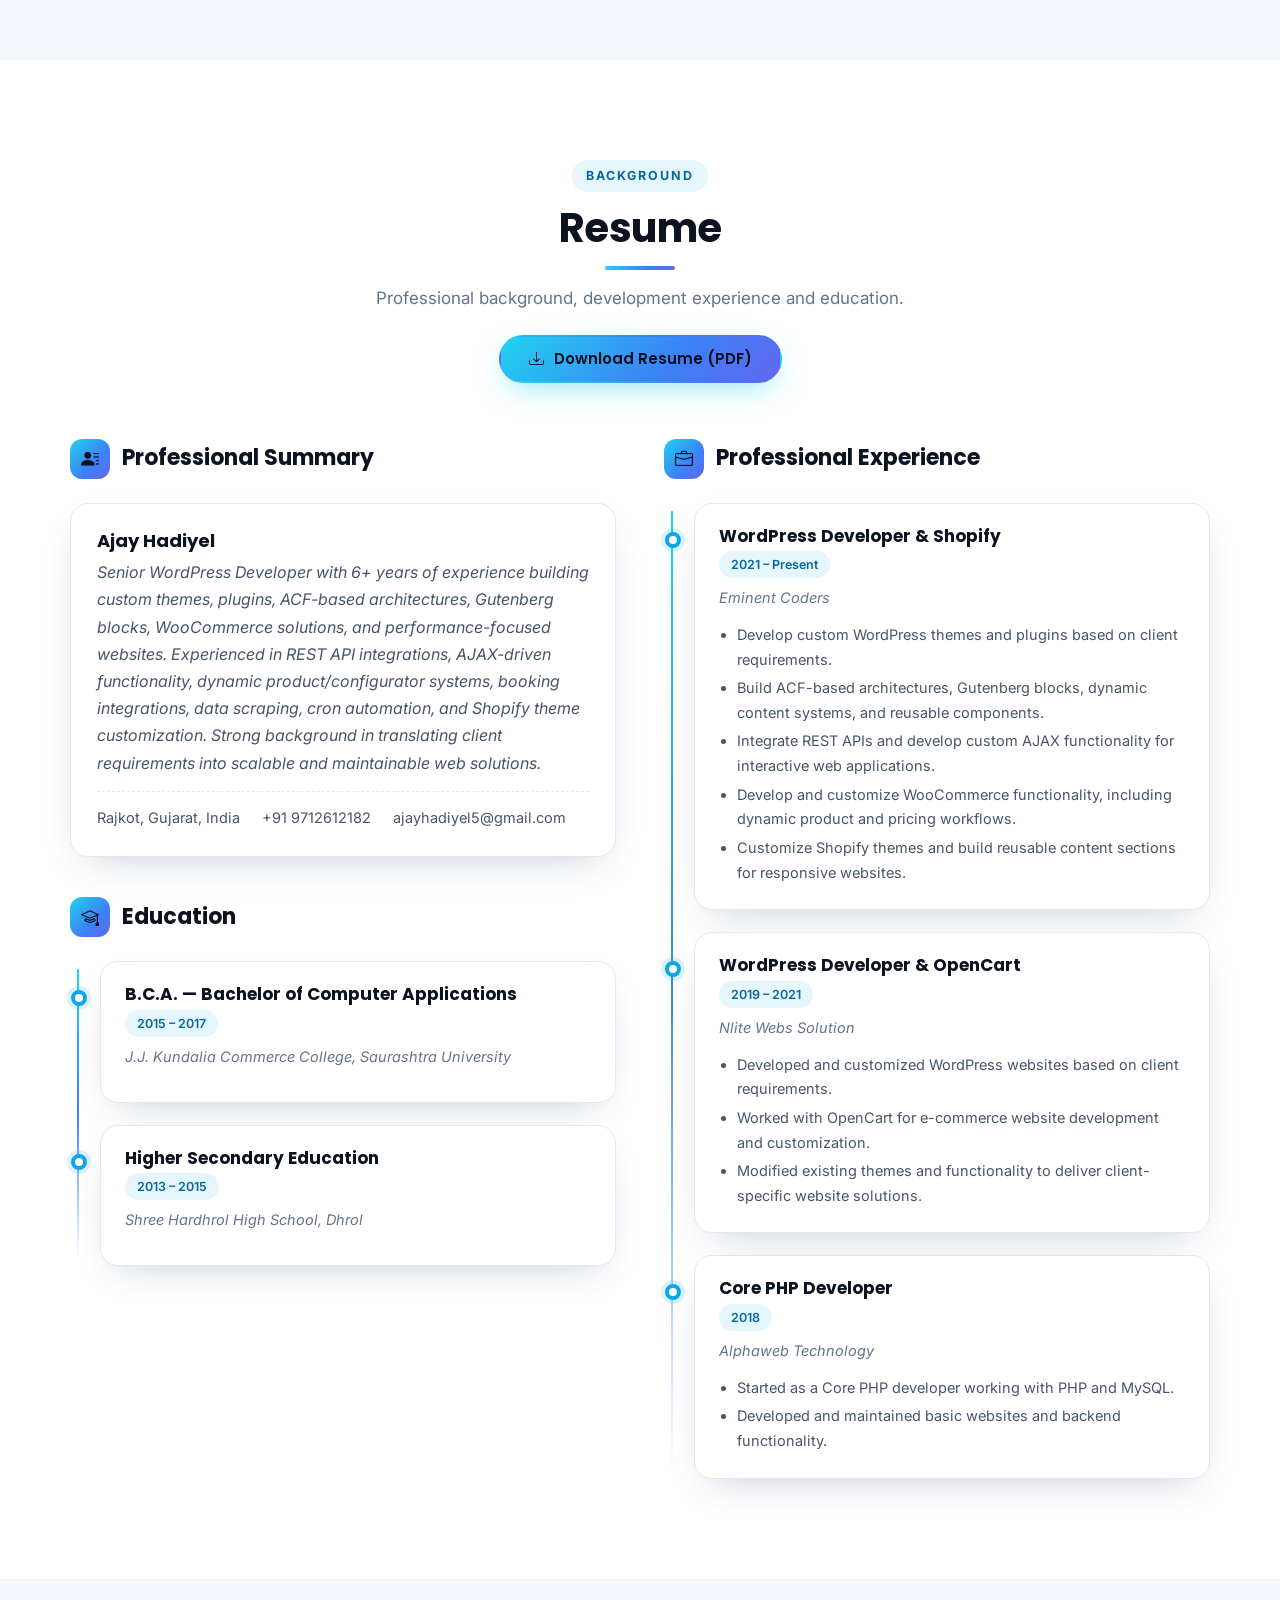
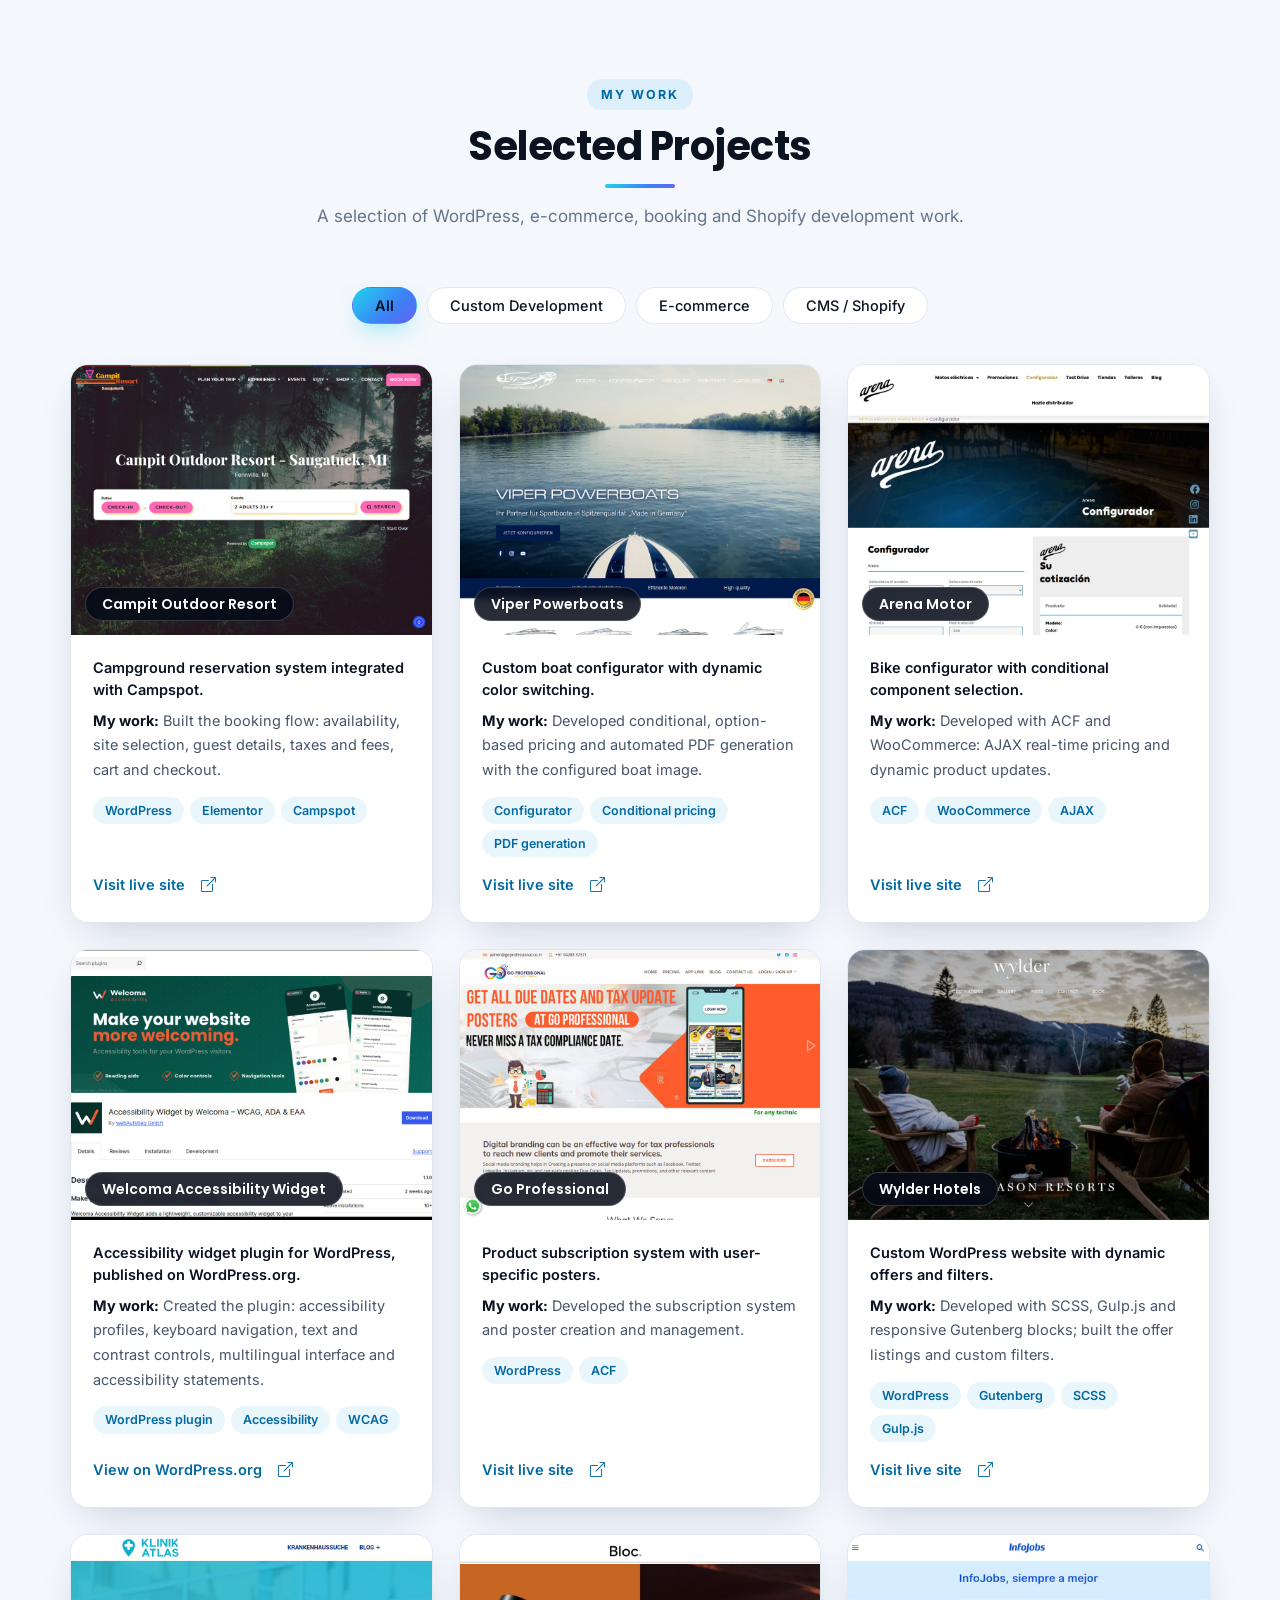
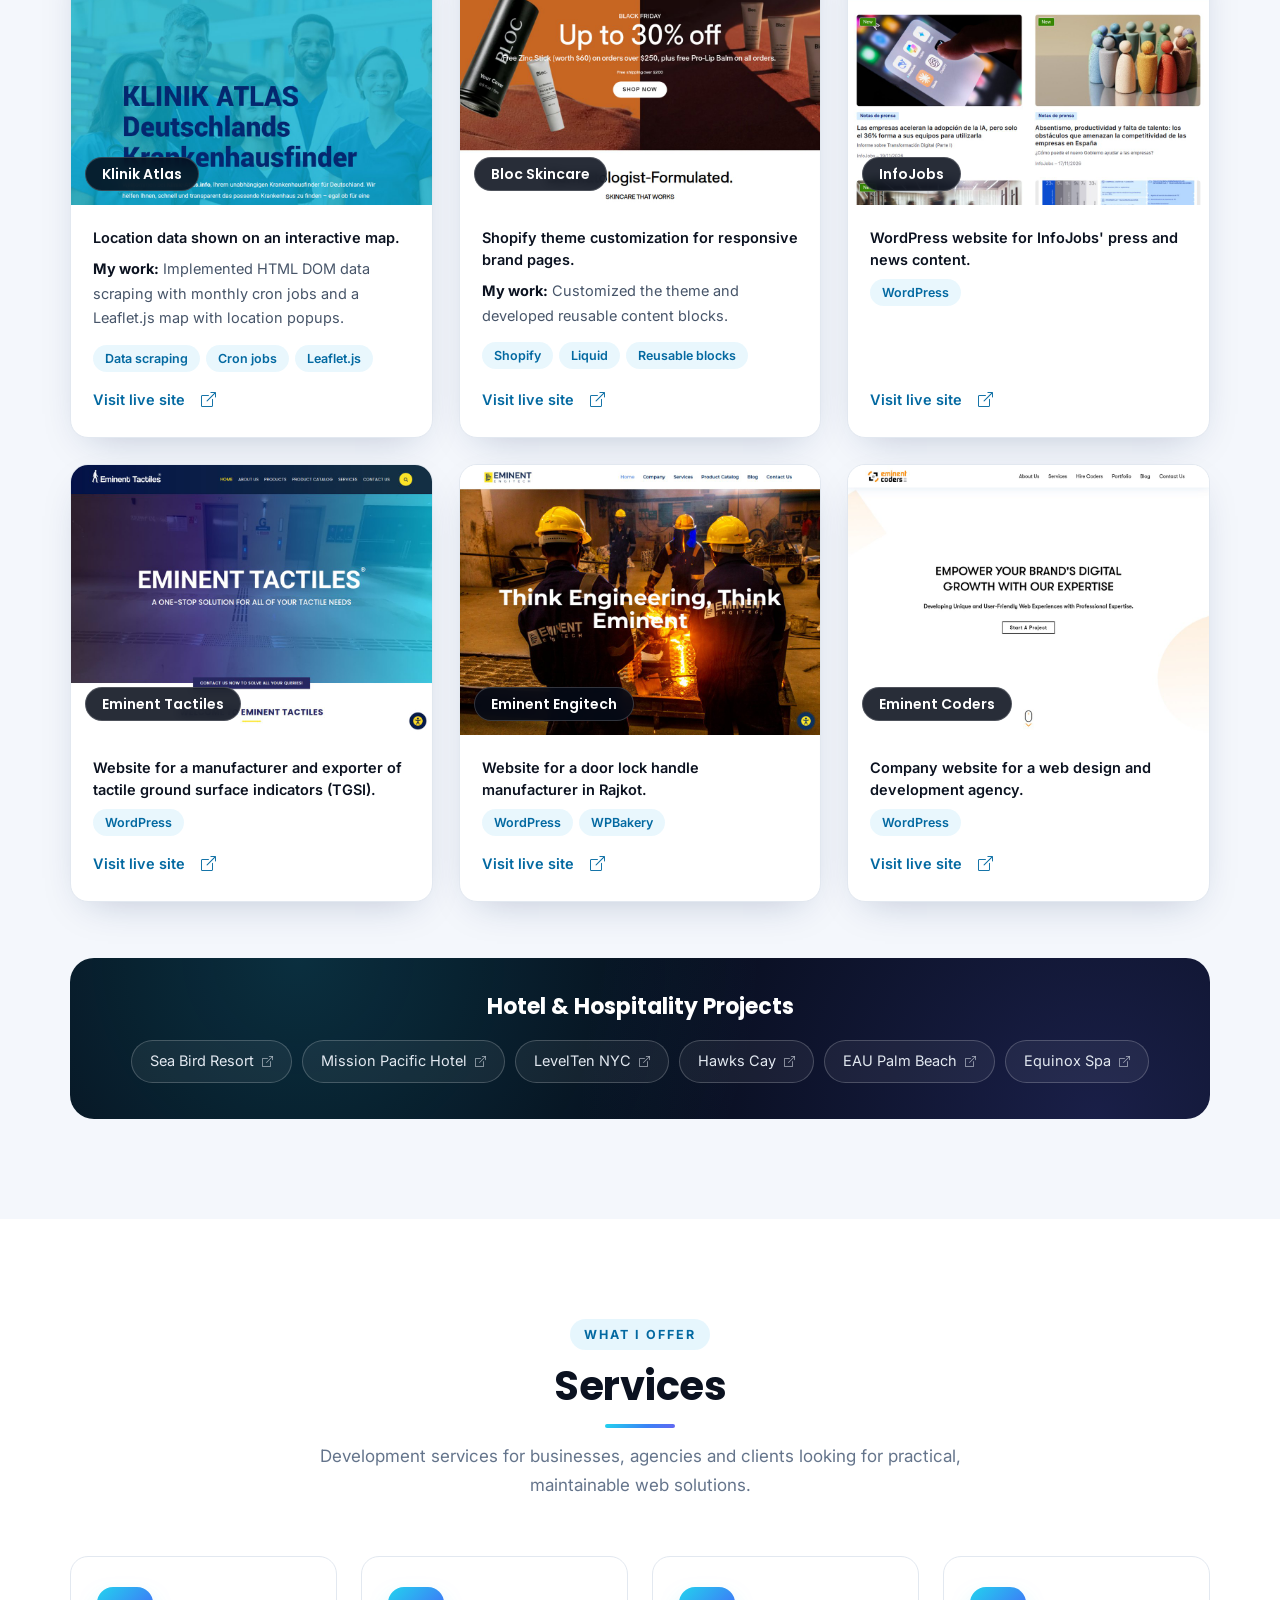
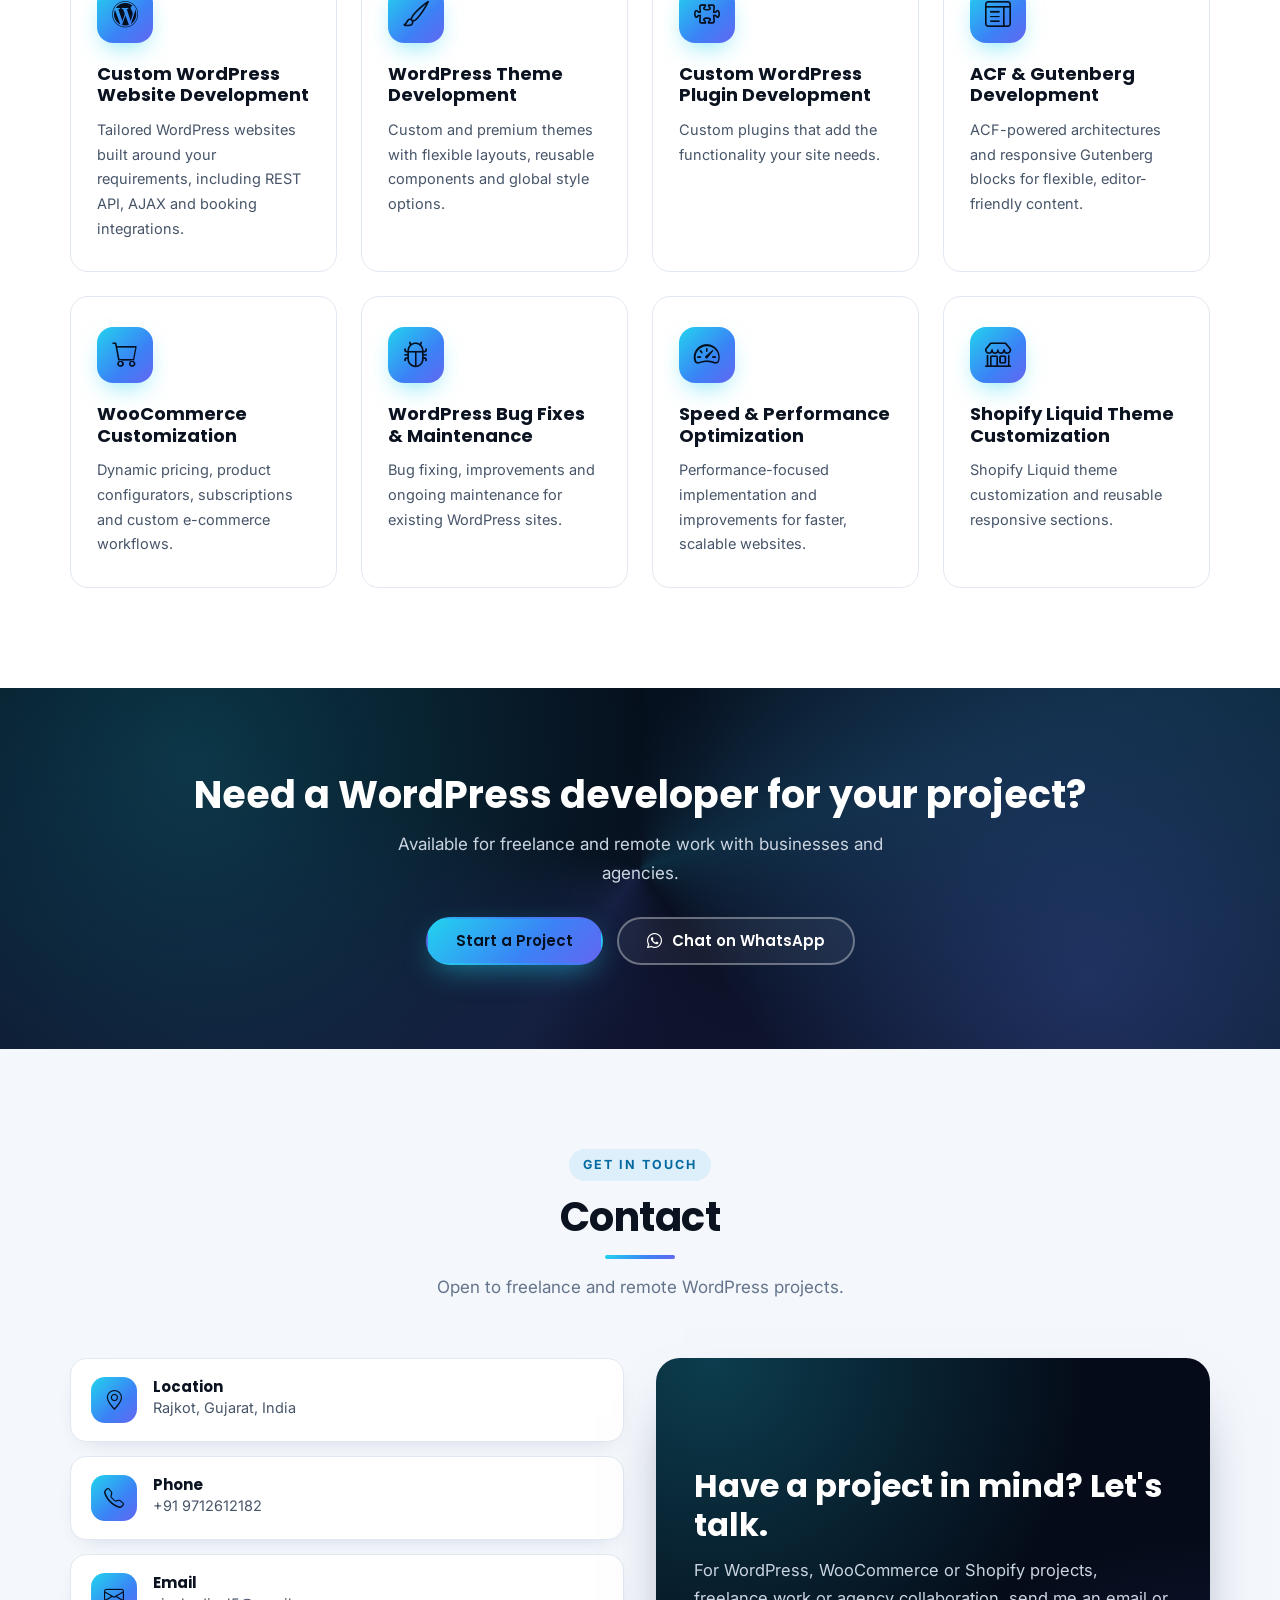
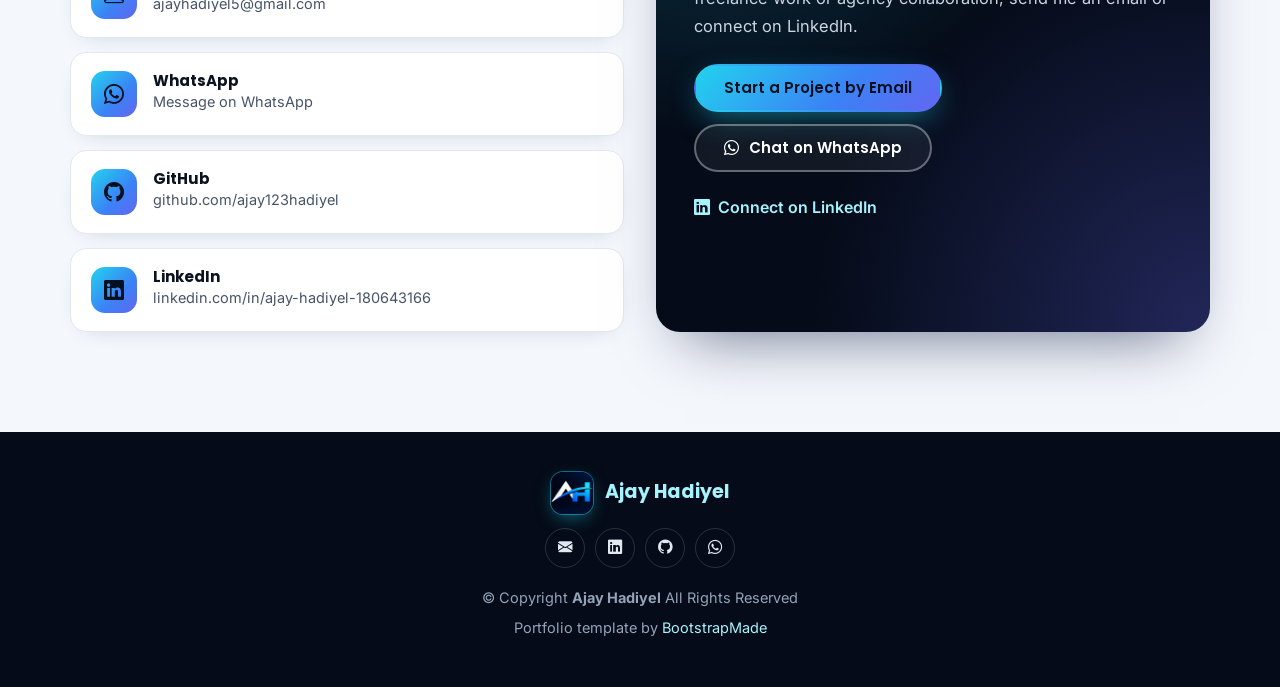
==== commit d333d73f: "Redesign portfolio: dark hero, light sections, animations, live project screenshots - New top-nav la" ====
--- a/index.html
+++ b/index.html
@@ -7,7 +7,6 @@
   <title>Ajay Hadiyel | Senior WordPress Developer – Freelance &amp; Remote</title>
   <meta content="Ajay Hadiyel is a freelance and remote Senior WordPress developer with 6+ years of experience building custom WordPress themes, plugins, ACF and Gutenberg solutions, WooCommerce customizations and Shopify themes." name="description">
   <meta content="Ajay Hadiyel, WordPress Developer, PHP Developer, Shopify Developer, WooCommerce, ACF, Gutenberg" name="keywords">
-
   <link rel="canonical" href="https://ajay123hadiyel.github.io/ajay-portfolio/">
   <meta property="og:type" content="website">
   <meta property="og:site_name" content="Ajay Hadiyel">
@@ -15,13 +14,14 @@
   <meta property="og:title" content="Ajay Hadiyel | Senior WordPress Developer – Freelance &amp; Remote">
   <meta property="og:description" content="Ajay Hadiyel is a freelance and remote Senior WordPress developer with 6+ years of experience building custom WordPress themes, plugins, ACF and Gutenberg solutions, WooCommerce customizations and Shopify themes.">
   <meta property="og:url" content="https://ajay123hadiyel.github.io/ajay-portfolio/">
-  <meta property="og:image" content="https://ajay123hadiyel.github.io/ajay-portfolio/assets/img/my-profile-img.jpg">
-  <meta property="og:image:width" content="600">
-  <meta property="og:image:height" content="600">
+  <meta property="og:image" content="https://ajay123hadiyel.github.io/ajay-portfolio/assets/img/og-image.jpg">
+  <meta property="og:image:width" content="1200">
+  <meta property="og:image:height" content="630">
   <meta property="og:image:alt" content="Ajay Hadiyel, Senior WordPress Developer">
-  <meta name="twitter:card" content="summary">
+  <meta name="twitter:card" content="summary_large_image">
   <meta name="twitter:title" content="Ajay Hadiyel | Senior WordPress Developer – Freelance &amp; Remote">
-  <meta name="twitter:image" content="https://ajay123hadiyel.github.io/ajay-portfolio/assets/img/my-profile-img.jpg">
+  <meta name="twitter:image" content="https://ajay123hadiyel.github.io/ajay-portfolio/assets/img/og-image.jpg">
+  <meta name="theme-color" content="#050b18">
 
   <!-- Favicons -->
   <link href="assets/img/favicon.ico" rel="icon" sizes="any">
@@ -32,213 +32,591 @@
   <!-- Fonts -->
   <link href="https://fonts.googleapis.com" rel="preconnect">
   <link href="https://fonts.gstatic.com" rel="preconnect" crossorigin>
-  <link href="https://fonts.googleapis.com/css2?family=Roboto:ital,wght@0,100;0,300;0,400;0,500;0,700;0,900;1,100;1,300;1,400;1,500;1,700;1,900&family=Poppins:ital,wght@0,100;0,200;0,300;0,400;0,500;0,600;0,700;0,800;0,900;1,100;1,200;1,300;1,400;1,500;1,600;1,700;1,800;1,900&family=Raleway:ital,wght@0,100;0,200;0,300;0,400;0,500;0,600;0,700;0,800;0,900;1,100;1,200;1,300;1,400;1,500;1,600;1,700;1,800;1,900&display=swap" rel="stylesheet">
-
-  <!-- Vendor CSS Files -->
-  <link href="assets/vendor/bootstrap/css/bootstrap.min.css" rel="stylesheet">
+  <link href="https://fonts.googleapis.com/css2?family=Inter:wght@400;500;600&amp;family=Poppins:wght@500;600;700;800&amp;display=swap" rel="stylesheet">
+
+  <!-- Vendor CSS -->
   <link href="assets/vendor/bootstrap-icons/bootstrap-icons.css" rel="stylesheet">
   <link href="assets/vendor/aos/aos.css" rel="stylesheet">
   <link href="assets/vendor/glightbox/css/glightbox.min.css" rel="stylesheet">
-  <link href="assets/vendor/swiper/swiper-bundle.min.css" rel="stylesheet">
-
-  <!-- Main CSS File -->
-  <link href="assets/css/main.css" rel="stylesheet">
-
-  <!-- =======================================================
-  * Template Name: iPortfolio
-  * Template URL: https://bootstrapmade.com/iportfolio-bootstrap-portfolio-websites-template/
-  * Updated: Jun 29 2024 with Bootstrap v5.3.3
-  * Author: BootstrapMade.com
-  * License: https://bootstrapmade.com/license/
-  ======================================================== -->
+
+  <!-- Site CSS -->
+  <link href="assets/css/site.css" rel="stylesheet">
+
+  <!-- Template credit: iPortfolio by BootstrapMade (https://bootstrapmade.com/) -->
 </head>
 
-<body class="index-page">
-
-  <header id="header" class="header dark-background d-flex flex-column">
-    <i class="header-toggle d-xl-none bi bi-list" role="button" tabindex="0" aria-label="Toggle navigation"></i>
-
-    <div class="profile-img">
-      <img src="assets/img/my-profile-img.jpg" alt="Ajay Hadiyel" width="600" height="600" class="img-fluid rounded-circle">
+<body>
+  <a class="skip-link" href="#main">Skip to content</a>
+  <div class="scroll-progress" aria-hidden="true"><span></span></div>
+
+  <header class="site-header" id="header">
+    <div class="container nav-inner">
+      <a href="#home" class="brand" aria-label="Ajay Hadiyel, home">
+        <img src="assets/img/apple-touch-icon.png" width="42" height="42" alt="">
+        <span>Ajay Hadiyel</span>
+      </a>
+      <nav class="site-nav" id="site-nav" aria-label="Main">
+        <ul>
+          <li><a href="#home">Home</a></li>
+          <li><a href="#about">About</a></li>
+          <li><a href="#skills">Skills</a></li>
+          <li><a href="#resume">Resume</a></li>
+          <li><a href="#portfolio">Portfolio</a></li>
+          <li><a href="#services">Services</a></li>
+          <li><a href="#contact">Contact</a></li>
+        </ul>
+      </nav>
+      <div class="nav-actions">
+        <a class="btn-x btn-grad nav-cta" href="mailto:ajayhadiyel5@gmail.com?subject=Project%20Inquiry">Hire Me</a>
+        <button class="nav-toggle" type="button" aria-label="Toggle navigation" aria-expanded="false" aria-controls="site-nav"><i class="bi bi-list" aria-hidden="true"></i></button>
+      </div>
     </div>
-
-    <a href="index.html" class="logo d-flex align-items-center justify-content-center">
-      <!-- Uncomment the line below if you also wish to use an image logo -->
-      <!-- <img src="assets/img/logo.png" alt=""> -->
-      <div class="sitename">Ajay Hadiyel</div>
-    </a>
-
-    <div class="social-links text-center">
-      <a href="mailto:ajayhadiyel5@gmail.com" aria-label="Email"><i class="bi bi-envelope"></i></a>
-      <a href="https://www.linkedin.com/in/ajay-hadiyel-180643166/" target="_blank" rel="noopener" class="linkedin" aria-label="LinkedIn"><i class="bi bi-linkedin"></i></a>
-      <a href="https://github.com/ajay123hadiyel" target="_blank" rel="noopener" class="github" aria-label="GitHub"><i class="bi bi-github"></i></a>
-      <a href="https://wa.me/919712612182" target="_blank" rel="noopener" class="whatsapp" aria-label="WhatsApp"><i class="bi bi-whatsapp"></i></a>
+  </header>
+
+  <main id="main">
+
+    <!-- Hero -->
+    <section id="home" class="hero">
+      <img class="hero-bg" src="assets/img/hero-bg.jpg" alt="" width="1920" height="1280">
+      <span class="orb orb-1" aria-hidden="true"></span><span class="orb orb-2" aria-hidden="true"></span>
+      <canvas id="hero-canvas" aria-hidden="true"></canvas>
+      <div class="container">
+        <div class="hero-copy">
+          <span class="hero-pill"><span class="dot" aria-hidden="true"></span> Open to freelance &amp; remote projects</span>
+          <p class="hero-name">Ajay Hadiyel</p>
+          <h1>I'm a <span class="grad-text">Senior<br>WordPress Developer</span></h1>
+          <p class="hero-typed">Specialising in <span class="typed" data-typed-items="Custom WordPress Themes,Custom Plugin Development,WooCommerce Customization,ACF &amp; Gutenberg Blocks,Shopify Liquid Themes">Custom WordPress Themes</span></p>
+          <p class="hero-lead">I help businesses and agencies build custom WordPress websites, plugins, WooCommerce solutions, and high-performance web experiences.</p>
+          <div class="hero-actions">
+            <a class="btn-x btn-grad" href="mailto:ajayhadiyel5@gmail.com?subject=Project%20Inquiry">Start a Project <i class="bi bi-arrow-right" aria-hidden="true"></i></a>
+            <a class="btn-x btn-ghost" href="#portfolio">View My Work</a>
+          </div>
+          <div class="hero-social">
+            <span>Find me on</span>
+            <a href="mailto:ajayhadiyel5@gmail.com" aria-label="Email"><i class="bi bi-envelope-fill" aria-hidden="true"></i></a>
+            <a href="https://www.linkedin.com/in/ajay-hadiyel-180643166/" target="_blank" rel="noopener" aria-label="LinkedIn"><i class="bi bi-linkedin" aria-hidden="true"></i></a>
+            <a href="https://github.com/ajay123hadiyel" target="_blank" rel="noopener" aria-label="GitHub"><i class="bi bi-github" aria-hidden="true"></i></a>
+            <a href="https://wa.me/919712612182" target="_blank" rel="noopener" aria-label="WhatsApp"><i class="bi bi-whatsapp" aria-hidden="true"></i></a>
+          </div>
+        </div>
+      </div>
+    </section>
+
+    <!-- Stats -->
+    <section class="stats" aria-label="Highlights">
+      <div class="container" data-aos="fade-up">
+        <div class="stats-card">
+          <div class="stat"><span class="stat-icon"><i class="bi bi-calendar-check" aria-hidden="true"></i></span><div><span class="stat-num"><span data-purecounter-start="0" data-purecounter-end="6" data-purecounter-duration="1" class="purecounter">6</span>+</span><span class="stat-label">Years Experience<br>Web development</span></div></div>
+          <div class="stat"><span class="stat-icon"><i class="bi bi-code-slash" aria-hidden="true"></i></span><div><span class="stat-num"><span data-purecounter-start="0" data-purecounter-end="12" data-purecounter-duration="1" class="purecounter">12</span></span><span class="stat-label">Featured Projects<br>Selected portfolio</span></div></div>
+          <div class="stat"><span class="stat-icon"><i class="bi bi-building" aria-hidden="true"></i></span><div><span class="stat-num"><span data-purecounter-start="0" data-purecounter-end="3" data-purecounter-duration="1" class="purecounter">3</span></span><span class="stat-label">Companies<br>Career experience</span></div></div>
+          <div class="stat"><span class="stat-icon"><i class="bi bi-hospital" aria-hidden="true"></i></span><div><span class="stat-num"><span data-purecounter-start="0" data-purecounter-end="6" data-purecounter-duration="1" class="purecounter">6</span></span><span class="stat-label">Hotel Projects<br>Selected work</span></div></div>
+        </div>
+      </div>
+    </section>
+
+    <!-- Tech marquee -->
+    <div class="marquee" aria-label="Technologies">
+      <div class="marquee-track" aria-hidden="true">
+        <ul><li>WordPress</li><li>PHP</li><li>WooCommerce</li><li>ACF</li><li>Gutenberg</li><li>Elementor</li><li>Shopify Liquid</li><li>REST API</li><li>AJAX</li><li>JavaScript</li><li>jQuery</li><li>SCSS</li><li>Gulp</li></ul>
+        <ul><li>WordPress</li><li>PHP</li><li>WooCommerce</li><li>ACF</li><li>Gutenberg</li><li>Elementor</li><li>Shopify Liquid</li><li>REST API</li><li>AJAX</li><li>JavaScript</li><li>jQuery</li><li>SCSS</li><li>Gulp</li></ul>
+      </div>
+      <p class="visually-hidden">WordPress, PHP, WooCommerce, ACF, Gutenberg, Elementor, Shopify Liquid, REST API, AJAX, JavaScript, jQuery, SCSS and Gulp.</p>
     </div>
 
-    <nav id="navmenu" class="navmenu">
-      <ul>
-        <li><a href="#hero" class="active"><i class="bi bi-house navicon"></i>Home</a></li>
-        <li><a href="#about"><i class="bi bi-person navicon"></i> About</a></li>
-        <li><a href="#resume"><i class="bi bi-file-earmark-text navicon"></i> Resume</a></li>
-        <li><a href="#portfolio"><i class="bi bi-images navicon"></i> Portfolio</a></li>
-        <li><a href="#services"><i class="bi bi-hdd-stack navicon"></i> Services</a></li>
-<li><a href="#contact"><i class="bi bi-envelope navicon"></i> Contact</a></li>
-      </ul>
-    </nav>
-
-  </header>
-
-  <main class="main">
-
-    <!-- Hero Section -->
-    <section id="hero" class="hero section">
-      <img src="assets/img/hero-bg.jpg" alt="" width="1920" height="1280" data-aos="fade-in">
-      <div class="container" data-aos="fade-up" data-aos-delay="100">
-        <p class="hero-name">Ajay Hadiyel · Freelance &amp; Remote</p>
-        <h1>I'm a Senior WordPress Developer</h1>
-        <p class="hero-lead">I help businesses and agencies build custom WordPress websites, plugins, WooCommerce solutions, and high-performance web experiences.</p>
-        <div class="hero-actions">
-          <a class="btn-hero btn-hero-primary" href="mailto:ajayhadiyel5@gmail.com?subject=Project%20Inquiry">Start a Project</a>
-          <a class="btn-hero btn-hero-secondary" href="#portfolio">View My Work</a>
-        </div>
-      </div>
-    </section><!-- /Hero Section -->
-
-    <!-- About Section -->
-    <section id="about" class="about section">
-      <div class="container section-title" data-aos="fade-up">
-        <h2>About Me</h2>
-        <p>Senior WordPress Developer with 6+ years of experience creating scalable, maintainable and performance-focused web solutions.</p>
-      </div>
-      <div class="container" data-aos="fade-up" data-aos-delay="100">
-        <div class="row gy-4 justify-content-center">
-          <div class="col-lg-4"><img src="assets/img/my-profile-img.jpg" class="img-fluid" width="600" height="600" loading="lazy" alt="Ajay Hadiyel, Senior WordPress Developer"></div>
-          <div class="col-lg-8 content">
+    <!-- About -->
+    <section id="about" class="section">
+      <div class="container">
+        <div class="section-head" data-aos="fade-up">
+          <span class="eyebrow">Who I am</span>
+          <h2>About Me</h2>
+          <p>Senior WordPress Developer with 6+ years of experience creating scalable, maintainable and performance-focused web solutions.</p>
+        </div>
+        <div class="about-grid">
+          <div class="about-photo" data-aos="fade-right">
+            <img src="assets/img/my-profile-img.jpg" width="600" height="600" loading="lazy" alt="Ajay Hadiyel, Senior WordPress Developer">
+            <div class="about-badge"><strong>6+</strong><span>Years Experience</span></div>
+          </div>
+          <div class="about-copy" data-aos="fade-left">
             <h3>Senior WordPress / PHP Developer</h3>
-            <p class="fst-italic py-3">I build custom WordPress themes and plugins, ACF-based architectures, Gutenberg blocks, WooCommerce experiences, dynamic configurators, API integrations and Shopify theme customizations.</p>
-            <div class="row"><div class="col-lg-6"><ul>
-              <li><i class="bi bi-chevron-right"></i> <strong>Location:</strong> <span>Rajkot, Gujarat, India</span></li>
-              <li><i class="bi bi-chevron-right"></i> <strong>Phone:</strong> <span><a href="tel:+919712612182">+91 9712612182</a></span></li>
-              <li><i class="bi bi-chevron-right"></i> <strong>Experience:</strong> <span>6+ Years</span></li>
-            </ul></div><div class="col-lg-6"><ul>
-              <li><i class="bi bi-chevron-right"></i> <strong>Email:</strong> <span><a href="mailto:ajayhadiyel5@gmail.com">ajayhadiyel5@gmail.com</a></span></li>
-              <li><i class="bi bi-chevron-right"></i> <strong>Degree:</strong> <span>B.C.A.</span></li>
-              <li><i class="bi bi-chevron-right"></i> <strong>Work:</strong> <span>Freelance / Remote opportunities</span></li>
-            </ul></div></div>
-            <p class="py-3">My work includes booking integrations, AJAX-driven functionality, dynamic pricing and product configurators, data scraping, cron automation and reusable frontend components. I focus on turning client requirements into reliable web experiences.</p>
-          </div>
-        </div>
-      </div>
-    </section><!-- /About Section -->
-
-    <!-- Stats Section -->
-    <section id="stats" class="stats section">
-      <div class="container" data-aos="fade-up" data-aos-delay="100"><div class="row gy-4">
-        <div class="col-lg-3 col-md-6"><div class="stats-item"><i class="bi bi-calendar-check"></i><span data-purecounter-start="0" data-purecounter-end="6" data-purecounter-duration="1" class="purecounter"></span><p><strong>Years Experience</strong> <span>Web development</span></p></div></div>
-        <div class="col-lg-3 col-md-6"><div class="stats-item"><i class="bi bi-code-slash"></i><span data-purecounter-start="0" data-purecounter-end="8" data-purecounter-duration="1" class="purecounter"></span><p><strong>Featured Projects</strong> <span>Selected portfolio</span></p></div></div>
-        <div class="col-lg-3 col-md-6"><div class="stats-item"><i class="bi bi-building"></i><span data-purecounter-start="0" data-purecounter-end="3" data-purecounter-duration="1" class="purecounter"></span><p><strong>Companies</strong> <span>Career experience</span></p></div></div>
-        <div class="col-lg-3 col-md-6"><div class="stats-item"><i class="bi bi-hospital"></i><span data-purecounter-start="0" data-purecounter-end="7" data-purecounter-duration="1" class="purecounter"></span><p><strong>Hotel Projects</strong> <span>Selected work</span></p></div></div>
-      </div></div>
-    </section><!-- /Stats Section -->
-
-    <!-- Skills Section -->
-    <section id="skills" class="skills section">
-      <div class="container section-title" data-aos="fade-up"><h2>Core Skills</h2><p>Technologies and skills I work with, grouped by area.</p></div>
-      <div class="container" data-aos="fade-up" data-aos-delay="100"><div class="row gy-4"><div class="col-lg-3 col-md-6"><div class="skill-group h-100"><h3>WordPress Development</h3><ul><li>Custom theme development</li><li>Custom plugin development</li><li>ACF and Gutenberg blocks</li><li>Elementor</li><li>WordPress hooks</li><li>REST API integrations</li><li>AJAX-based functionality</li><li>Cron jobs and data scraping</li></ul></div></div><div class="col-lg-3 col-md-6"><div class="skill-group h-100"><h3>E-commerce</h3><ul><li>WooCommerce customization</li><li>Dynamic pricing</li><li>Product configurators</li><li>Booking and checkout workflows</li><li>OpenCart customization</li></ul></div></div><div class="col-lg-3 col-md-6"><div class="skill-group h-100"><h3>Frontend &amp; Performance</h3><ul><li>HTML, CSS, SCSS</li><li>JavaScript and jQuery</li><li>GSAP animations</li><li>Responsive website development</li><li>Gulp build workflow</li><li>Performance-focused development</li></ul></div></div><div class="col-lg-3 col-md-6"><div class="skill-group h-100"><h3>Shopify</h3><ul><li>Theme customization</li><li>Shopify Liquid</li><li>Reusable sections and blocks</li></ul></div></div></div><p class="skills-tools text-center">Tools: GitHub, Gulp</p></div>
-    </section><!-- /Skills Section -->
-
-    <!-- Resume Section -->
-    <section id="resume" class="resume section">
-      <div class="container section-title" data-aos="fade-up"><h2>Resume</h2><p>Professional background, development experience and education.</p><p><a href="assets/downloads/Ajay_Hadiyel_Resume_2026.pdf" class="btn btn-primary" download><i class="bi bi-download"></i> Download Resume (PDF)</a></p></div>
-      <div class="container"><div class="row">
-        <div class="col-lg-6" data-aos="fade-up" data-aos-delay="100">
-          <h3 class="resume-title">Professional Summary</h3><div class="resume-item pb-0"><h4>Ajay Hadiyel</h4><p><em>Senior WordPress Developer with 6+ years of experience building custom themes, plugins, ACF-based architectures, Gutenberg blocks, WooCommerce solutions, and performance-focused websites. Experienced in REST API integrations, AJAX-driven functionality, dynamic product/configurator systems, booking integrations, data scraping, cron automation, and Shopify theme customization. Strong background in translating client requirements into scalable and maintainable web solutions.</em></p><ul><li>Rajkot, Gujarat, India</li><li>+91 9712612182</li><li>ajayhadiyel5@gmail.com</li></ul></div>
-          <h3 class="resume-title">Education</h3><div class="resume-item"><h4>B.C.A. — Bachelor of Computer Applications</h4><h5>2015 – 2017</h5><p><em>J.J. Kundalia Commerce College, Saurashtra University</em></p></div>
-          <div class="resume-item"><h4>Higher Secondary Education</h4><h5>2013 – 2015</h5><p><em>Shree Hardhrol High School, Dhrol</em></p></div>
-        </div><div class="col-lg-6" data-aos="fade-up" data-aos-delay="200">
-          <h3 class="resume-title">Professional Experience</h3>
-          <div class="resume-item"><h4>WordPress Developer &amp; Shopify</h4><h5>2021 – Present</h5><p><em>Eminent Coders</em></p><ul><li>Develop custom WordPress themes and plugins based on client requirements.</li><li>Build ACF-based architectures, Gutenberg blocks, dynamic content systems, and reusable components.</li><li>Integrate REST APIs and develop custom AJAX functionality for interactive web applications.</li><li>Develop and customize WooCommerce functionality, including dynamic product and pricing workflows.</li><li>Customize Shopify themes and build reusable content sections for responsive websites.</li></ul></div>
-          <div class="resume-item"><h4>WordPress Developer &amp; OpenCart</h4><h5>2019 – 2021</h5><p><em>Nlite Webs Solution</em></p><ul><li>Developed and customized WordPress websites based on client requirements.</li><li>Worked with OpenCart for e-commerce website development and customization.</li><li>Modified existing themes and functionality to deliver client-specific website solutions.</li></ul></div>
-          <div class="resume-item"><h4>Core PHP Developer</h4><h5>2018</h5><p><em>Alphaweb Technology</em></p><ul><li>Started as a Core PHP developer working with PHP and MySQL.</li><li>Developed and maintained basic websites and backend functionality.</li></ul></div>
-        </div></div></div>
-    </section><!-- /Resume Section -->
-
-    <!-- Portfolio Section -->
-    <section id="portfolio" class="portfolio section">
-      <div class="container section-title" data-aos="fade-up"><h2>Selected Projects</h2><p>A selection of WordPress, e-commerce, booking and Shopify development work.</p></div>
-      <div class="container"><div class="isotope-layout" data-default-filter="*" data-layout="fitRows" data-sort="original-order"><ul class="portfolio-filters isotope-filters" data-aos="fade-up" data-aos-delay="100"><li data-filter="*" class="filter-active">All</li><li data-filter=".filter-app">Custom Development</li><li data-filter=".filter-product">E-commerce</li><li data-filter=".filter-branding">CMS / Shopify</li></ul><div class="row gy-4 isotope-container" data-aos="fade-up" data-aos-delay="200"><div class="col-lg-4 col-md-6 portfolio-item isotope-item filter-app"><div class="portfolio-content"><img src="assets/img/portfolio/app-1.jpg" class="img-fluid" width="1024" height="768" loading="lazy" alt="Campit Outdoor Resort project preview"><span class="portfolio-title">Campit Outdoor Resort</span><div class="portfolio-info"><h4>Campit Outdoor Resort</h4><a href="assets/img/portfolio/app-1.jpg" title="Campit Outdoor Resort" data-gallery="portfolio-gallery-0" class="glightbox preview-link" aria-label="View larger image: Campit Outdoor Resort"><i class="bi bi-zoom-in"></i></a><a href="https://campitresort.com/" title="View project" class="details-link" aria-label="Visit Campit Outdoor Resort website" target="_blank" rel="noopener"><i class="bi bi-link-45deg"></i></a></div></div><div class="project-meta"><p class="overview">Campground reservation system integrated with Campspot.</p><p class="work"><strong>My work:</strong> Built the booking flow: availability, site selection, guest details, taxes and fees, cart and checkout.</p><ul class="project-tech"><li>WordPress</li><li>Elementor</li><li>Campspot</li></ul><a class="project-link" href="https://campitresort.com/" target="_blank" rel="noopener">Visit live site<span class="visually-hidden"> (Campit Outdoor Resort)</span> <i class="bi bi-box-arrow-up-right" aria-hidden="true"></i></a></div></div><div class="col-lg-4 col-md-6 portfolio-item isotope-item filter-product"><div class="portfolio-content"><img src="assets/img/portfolio/product-1.jpg" class="img-fluid" width="1024" height="768" loading="lazy" alt="Viper Powerboats project preview"><span class="portfolio-title">Viper Powerboats</span><div class="portfolio-info"><h4>Viper Powerboats</h4><a href="assets/img/portfolio/product-1.jpg" title="Viper Powerboats" data-gallery="portfolio-gallery-1" class="glightbox preview-link" aria-label="View larger image: Viper Powerboats"><i class="bi bi-zoom-in"></i></a><a href="https://viperpowerboats.com/" title="View project" class="details-link" aria-label="Visit Viper Powerboats website" target="_blank" rel="noopener"><i class="bi bi-link-45deg"></i></a></div></div><div class="project-meta"><p class="overview">Custom boat configurator with dynamic color switching.</p><p class="work"><strong>My work:</strong> Developed conditional, option-based pricing and automated PDF generation with the configured boat image.</p><ul class="project-tech"><li>Configurator</li><li>Conditional pricing</li><li>PDF generation</li></ul><a class="project-link" href="https://viperpowerboats.com/" target="_blank" rel="noopener">Visit live site<span class="visually-hidden"> (Viper Powerboats)</span> <i class="bi bi-box-arrow-up-right" aria-hidden="true"></i></a></div></div><div class="col-lg-4 col-md-6 portfolio-item isotope-item filter-app"><div class="portfolio-content"><img src="assets/img/portfolio/app-2.jpg" class="img-fluid" width="1024" height="768" loading="lazy" alt="Arena Motor project preview"><span class="portfolio-title">Arena Motor</span><div class="portfolio-info"><h4>Arena Motor</h4><a href="assets/img/portfolio/app-2.jpg" title="Arena Motor" data-gallery="portfolio-gallery-2" class="glightbox preview-link" aria-label="View larger image: Arena Motor"><i class="bi bi-zoom-in"></i></a><a href="https://arenamotor.es/" title="View project" class="details-link" aria-label="Visit Arena Motor website" target="_blank" rel="noopener"><i class="bi bi-link-45deg"></i></a></div></div><div class="project-meta"><p class="overview">Bike configurator with conditional component selection.</p><p class="work"><strong>My work:</strong> Developed with ACF and WooCommerce: AJAX real-time pricing and dynamic product updates.</p><ul class="project-tech"><li>ACF</li><li>WooCommerce</li><li>AJAX</li></ul><a class="project-link" href="https://arenamotor.es/" target="_blank" rel="noopener">Visit live site<span class="visually-hidden"> (Arena Motor)</span> <i class="bi bi-box-arrow-up-right" aria-hidden="true"></i></a></div></div><div class="col-lg-4 col-md-6 portfolio-item isotope-item filter-branding"><div class="portfolio-content"><img src="assets/img/portfolio/branding-1.jpg" class="img-fluid" width="1024" height="768" loading="lazy" alt="Go Professional project preview"><span class="portfolio-title">Go Professional</span><div class="portfolio-info"><h4>Go Professional</h4><a href="assets/img/portfolio/branding-1.jpg" title="Go Professional" data-gallery="portfolio-gallery-3" class="glightbox preview-link" aria-label="View larger image: Go Professional"><i class="bi bi-zoom-in"></i></a><a href="https://goprofessional.co.in/" title="View project" class="details-link" aria-label="Visit Go Professional website" target="_blank" rel="noopener"><i class="bi bi-link-45deg"></i></a></div></div><div class="project-meta"><p class="overview">Product subscription system with user-specific posters.</p><p class="work"><strong>My work:</strong> Developed the subscription system and poster creation and management.</p><ul class="project-tech"><li>WordPress</li><li>ACF</li></ul><a class="project-link" href="https://goprofessional.co.in/" target="_blank" rel="noopener">Visit live site<span class="visually-hidden"> (Go Professional)</span> <i class="bi bi-box-arrow-up-right" aria-hidden="true"></i></a></div></div><div class="col-lg-4 col-md-6 portfolio-item isotope-item filter-product"><div class="portfolio-content"><img src="assets/img/portfolio/books-1.jpg" class="img-fluid" width="1024" height="768" loading="lazy" alt="Wylder Hotels project preview"><span class="portfolio-title">Wylder Hotels</span><div class="portfolio-info"><h4>Wylder Hotels</h4><a href="assets/img/portfolio/books-1.jpg" title="Wylder Hotels" data-gallery="portfolio-gallery-4" class="glightbox preview-link" aria-label="View larger image: Wylder Hotels"><i class="bi bi-zoom-in"></i></a><a href="https://wylderhotels.com/" title="View project" class="details-link" aria-label="Visit Wylder Hotels website" target="_blank" rel="noopener"><i class="bi bi-link-45deg"></i></a></div></div><div class="project-meta"><p class="overview">Custom WordPress website with dynamic offers and filters.</p><p class="work"><strong>My work:</strong> Developed with SCSS, Gulp.js and responsive Gutenberg blocks; built the offer listings and custom filters.</p><ul class="project-tech"><li>WordPress</li><li>Gutenberg</li><li>SCSS</li><li>Gulp.js</li></ul><a class="project-link" href="https://wylderhotels.com/" target="_blank" rel="noopener">Visit live site<span class="visually-hidden"> (Wylder Hotels)</span> <i class="bi bi-box-arrow-up-right" aria-hidden="true"></i></a></div></div><div class="col-lg-4 col-md-6 portfolio-item isotope-item filter-app"><div class="portfolio-content"><img src="assets/img/portfolio/app-3.jpg" class="img-fluid" width="1024" height="768" loading="lazy" alt="Klinik Atlas project preview"><span class="portfolio-title">Klinik Atlas</span><div class="portfolio-info"><h4>Klinik Atlas</h4><a href="assets/img/portfolio/app-3.jpg" title="Klinik Atlas" data-gallery="portfolio-gallery-5" class="glightbox preview-link" aria-label="View larger image: Klinik Atlas"><i class="bi bi-zoom-in"></i></a><a href="https://klinik-atlas.info/" title="View project" class="details-link" aria-label="Visit Klinik Atlas website" target="_blank" rel="noopener"><i class="bi bi-link-45deg"></i></a></div></div><div class="project-meta"><p class="overview">Location data shown on an interactive map.</p><p class="work"><strong>My work:</strong> Implemented HTML DOM data scraping with monthly cron jobs and a Leaflet.js map with location popups.</p><ul class="project-tech"><li>Data scraping</li><li>Cron jobs</li><li>Leaflet.js</li></ul><a class="project-link" href="https://klinik-atlas.info/" target="_blank" rel="noopener">Visit live site<span class="visually-hidden"> (Klinik Atlas)</span> <i class="bi bi-box-arrow-up-right" aria-hidden="true"></i></a></div></div><div class="col-lg-4 col-md-6 portfolio-item isotope-item filter-branding"><div class="portfolio-content"><img src="assets/img/portfolio/branding-2.jpg" class="img-fluid" width="1024" height="768" loading="lazy" alt="Bloc Skincare project preview"><span class="portfolio-title">Bloc Skincare</span><div class="portfolio-info"><h4>Bloc Skincare</h4><a href="assets/img/portfolio/branding-2.jpg" title="Bloc Skincare" data-gallery="portfolio-gallery-6" class="glightbox preview-link" aria-label="View larger image: Bloc Skincare"><i class="bi bi-zoom-in"></i></a><a href="https://blocskincare.com/" title="View project" class="details-link" aria-label="Visit Bloc Skincare website" target="_blank" rel="noopener"><i class="bi bi-link-45deg"></i></a></div></div><div class="project-meta"><p class="overview">Shopify theme customization for responsive brand pages.</p><p class="work"><strong>My work:</strong> Customized the theme and developed reusable content blocks.</p><ul class="project-tech"><li>Shopify</li><li>Liquid</li><li>Reusable blocks</li></ul><a class="project-link" href="https://blocskincare.com/" target="_blank" rel="noopener">Visit live site<span class="visually-hidden"> (Bloc Skincare)</span> <i class="bi bi-box-arrow-up-right" aria-hidden="true"></i></a></div></div><div class="col-lg-4 col-md-6 portfolio-item isotope-item filter-product"><div class="portfolio-content"><img src="assets/img/portfolio/product-2.jpg" class="img-fluid" width="1024" height="768" loading="lazy" alt="Premium WordPress Theme project preview"><span class="portfolio-title">Premium WordPress Theme</span><div class="portfolio-info"><h4>Premium WordPress Theme</h4><a href="assets/img/portfolio/product-2.jpg" title="Premium WordPress Theme" data-gallery="portfolio-gallery-7" class="glightbox preview-link" aria-label="View larger image: Premium WordPress Theme"><i class="bi bi-zoom-in"></i></a></div></div><div class="project-meta"><p class="overview">Custom premium WordPress theme.</p><p class="work"><strong>My work:</strong> Developed with ACF blocks, flexible layouts, header/footer variations and global color and font options.</p><ul class="project-tech"><li>WordPress</li><li>ACF blocks</li></ul></div></div></div></div></div>
-      <div class="container"><div class="hotel-projects" data-aos="fade-up"><h3>Hotel &amp; Hospitality Projects</h3><ul><li>Sea Bird Resort</li><li>Mission Pacific Hotel</li><li>LevelTen NYC</li><li>Hawks Cay</li><li>Casa Marcial</li><li>EAU Palm Beach</li><li>Equinox Spa</li></ul></div></div>
-    </section><!-- /Portfolio Section -->
-
-    <!-- Services Section -->
-    <section id="services" class="services section">
-      <div class="container section-title" data-aos="fade-up"><h2>Services</h2><p>Development services for businesses, agencies and clients looking for practical, maintainable web solutions.</p></div><div class="container"><div class="row gy-4"><div class="col-lg-4 col-md-6 service-item d-flex" data-aos="fade-up" data-aos-delay="100"><div class="icon flex-shrink-0"><i class="bi bi-wordpress" aria-hidden="true"></i></div><div><h3 class="title">Custom WordPress Website Development</h3><p class="description">Tailored WordPress websites built around your requirements, including REST API, AJAX and booking integrations.</p></div></div><div class="col-lg-4 col-md-6 service-item d-flex" data-aos="fade-up" data-aos-delay="200"><div class="icon flex-shrink-0"><i class="bi bi-brush" aria-hidden="true"></i></div><div><h3 class="title">WordPress Theme Development</h3><p class="description">Custom and premium themes with flexible layouts, reusable components and global style options.</p></div></div><div class="col-lg-4 col-md-6 service-item d-flex" data-aos="fade-up" data-aos-delay="300"><div class="icon flex-shrink-0"><i class="bi bi-puzzle" aria-hidden="true"></i></div><div><h3 class="title">Custom WordPress Plugin Development</h3><p class="description">Custom plugins that add the functionality your site needs.</p></div></div><div class="col-lg-4 col-md-6 service-item d-flex" data-aos="fade-up" data-aos-delay="400"><div class="icon flex-shrink-0"><i class="bi bi-layout-text-window" aria-hidden="true"></i></div><div><h3 class="title">ACF &amp; Gutenberg Development</h3><p class="description">ACF-powered architectures and responsive Gutenberg blocks for flexible, editor-friendly content.</p></div></div><div class="col-lg-4 col-md-6 service-item d-flex" data-aos="fade-up" data-aos-delay="500"><div class="icon flex-shrink-0"><i class="bi bi-cart" aria-hidden="true"></i></div><div><h3 class="title">WooCommerce Customization</h3><p class="description">Dynamic pricing, product configurators, subscriptions and custom e-commerce workflows.</p></div></div><div class="col-lg-4 col-md-6 service-item d-flex" data-aos="fade-up" data-aos-delay="600"><div class="icon flex-shrink-0"><i class="bi bi-bug" aria-hidden="true"></i></div><div><h3 class="title">WordPress Bug Fixes &amp; Maintenance</h3><p class="description">Bug fixing, improvements and ongoing maintenance for existing WordPress sites.</p></div></div><div class="col-lg-4 col-md-6 service-item d-flex" data-aos="fade-up" data-aos-delay="700"><div class="icon flex-shrink-0"><i class="bi bi-speedometer2" aria-hidden="true"></i></div><div><h3 class="title">Speed &amp; Performance Optimization</h3><p class="description">Performance-focused implementation and improvements for faster, scalable websites.</p></div></div><div class="col-lg-4 col-md-6 service-item d-flex" data-aos="fade-up" data-aos-delay="800"><div class="icon flex-shrink-0"><i class="bi bi-shop" aria-hidden="true"></i></div><div><h3 class="title">Shopify Liquid Theme Customization</h3><p class="description">Shopify Liquid theme customization and reusable responsive sections.</p></div></div></div></div>
-    </section><!-- /Services Section -->
-
-    <!-- Hire CTA -->
-    <section id="hire" class="hire-cta section">
-      <div class="container text-center" data-aos="fade-up">
-        <h2>Need a WordPress developer for your project?</h2>
+            <p class="lead">I build custom WordPress themes and plugins, ACF-based architectures, Gutenberg blocks, WooCommerce experiences, dynamic configurators, API integrations and Shopify theme customizations.</p>
+            <ul class="info-grid">
+              <li class="info-item"><i class="bi bi-geo-alt" aria-hidden="true"></i><div><small>Location</small><span>Rajkot, Gujarat, India</span></div></li>
+              <li class="info-item"><i class="bi bi-envelope" aria-hidden="true"></i><div><small>Email</small><a href="mailto:ajayhadiyel5@gmail.com">ajayhadiyel5@gmail.com</a></div></li>
+              <li class="info-item"><i class="bi bi-telephone" aria-hidden="true"></i><div><small>Phone</small><a href="tel:+919712612182">+91 9712612182</a></div></li>
+              <li class="info-item"><i class="bi bi-mortarboard" aria-hidden="true"></i><div><small>Degree</small><span>B.C.A.</span></div></li>
+              <li class="info-item"><i class="bi bi-calendar-check" aria-hidden="true"></i><div><small>Experience</small><span>6+ Years</span></div></li>
+              <li class="info-item"><i class="bi bi-laptop" aria-hidden="true"></i><div><small>Work</small><span>Freelance / Remote opportunities</span></div></li>
+            </ul>
+            <p>My work includes booking integrations, AJAX-driven functionality, dynamic pricing and product configurators, data scraping, cron automation and reusable frontend components. I focus on turning client requirements into reliable web experiences.</p>
+            <div class="about-actions">
+              <a class="btn-x btn-grad" href="mailto:ajayhadiyel5@gmail.com?subject=Project%20Inquiry">Start a Project</a>
+              <a class="btn-x btn-outline" href="assets/downloads/Ajay_Hadiyel_Resume_2026.pdf" download><i class="bi bi-download" aria-hidden="true"></i> Download Resume (PDF)</a>
+            </div>
+          </div>
+        </div>
+      </div>
+    </section>
+
+    <!-- Skills -->
+    <section id="skills" class="section alt">
+      <div class="container">
+        <div class="section-head" data-aos="fade-up">
+          <span class="eyebrow">What I work with</span>
+          <h2>Core Skills</h2>
+          <p>Technologies and skills I work with, grouped by area.</p>
+        </div>
+        <div class="cards-4">
+        <div class="skill-card" data-aos="fade-up">
+          <div class="icon-box"><i class="bi bi-wordpress" aria-hidden="true"></i></div>
+          <h3>WordPress Development</h3>
+          <ul><li><i class="bi bi-check2" aria-hidden="true"></i><span>Custom theme development</span></li><li><i class="bi bi-check2" aria-hidden="true"></i><span>Custom plugin development</span></li><li><i class="bi bi-check2" aria-hidden="true"></i><span>ACF and Gutenberg blocks</span></li><li><i class="bi bi-check2" aria-hidden="true"></i><span>Elementor</span></li><li><i class="bi bi-check2" aria-hidden="true"></i><span>WordPress hooks</span></li><li><i class="bi bi-check2" aria-hidden="true"></i><span>REST API integrations</span></li><li><i class="bi bi-check2" aria-hidden="true"></i><span>AJAX-based functionality</span></li><li><i class="bi bi-check2" aria-hidden="true"></i><span>Cron jobs and data scraping</span></li></ul>
+        </div>
+        <div class="skill-card" data-aos="fade-up">
+          <div class="icon-box"><i class="bi bi-cart3" aria-hidden="true"></i></div>
+          <h3>E-commerce</h3>
+          <ul><li><i class="bi bi-check2" aria-hidden="true"></i><span>WooCommerce customization</span></li><li><i class="bi bi-check2" aria-hidden="true"></i><span>Dynamic pricing</span></li><li><i class="bi bi-check2" aria-hidden="true"></i><span>Product configurators</span></li><li><i class="bi bi-check2" aria-hidden="true"></i><span>Booking and checkout workflows</span></li><li><i class="bi bi-check2" aria-hidden="true"></i><span>OpenCart customization</span></li></ul>
+        </div>
+        <div class="skill-card" data-aos="fade-up">
+          <div class="icon-box"><i class="bi bi-code-slash" aria-hidden="true"></i></div>
+          <h3>Frontend &amp; Performance</h3>
+          <ul><li><i class="bi bi-check2" aria-hidden="true"></i><span>HTML, CSS, SCSS</span></li><li><i class="bi bi-check2" aria-hidden="true"></i><span>JavaScript and jQuery</span></li><li><i class="bi bi-check2" aria-hidden="true"></i><span>GSAP animations</span></li><li><i class="bi bi-check2" aria-hidden="true"></i><span>Responsive website development</span></li><li><i class="bi bi-check2" aria-hidden="true"></i><span>Gulp build workflow</span></li><li><i class="bi bi-check2" aria-hidden="true"></i><span>Performance-focused development</span></li></ul>
+        </div>
+        <div class="skill-card" data-aos="fade-up">
+          <div class="icon-box"><i class="bi bi-shop" aria-hidden="true"></i></div>
+          <h3>Shopify</h3>
+          <ul><li><i class="bi bi-check2" aria-hidden="true"></i><span>Theme customization</span></li><li><i class="bi bi-check2" aria-hidden="true"></i><span>Shopify Liquid</span></li><li><i class="bi bi-check2" aria-hidden="true"></i><span>Reusable sections and blocks</span></li></ul>
+        </div>
+        </div>
+        <p class="tools-line" data-aos="fade-up"><strong>Tools:</strong> <span class="chip">GitHub</span><span class="chip">Gulp</span></p>
+      </div>
+    </section>
+
+    <!-- Resume -->
+    <section id="resume" class="section">
+      <div class="container">
+        <div class="section-head" data-aos="fade-up">
+          <span class="eyebrow">Background</span>
+          <h2>Resume</h2>
+          <p>Professional background, development experience and education.</p>
+          <p style="margin-top:22px"><a class="btn-x btn-grad" href="assets/downloads/Ajay_Hadiyel_Resume_2026.pdf" download><i class="bi bi-download" aria-hidden="true"></i> Download Resume (PDF)</a></p>
+        </div>
+        <div class="resume-grid">
+          <div>
+            <div class="resume-block">
+              <h3><i class="bi bi-person-lines-fill" aria-hidden="true"></i> Professional Summary</h3>
+              <div class="summary-card" data-aos="fade-up">
+                <h4>Ajay Hadiyel</h4>
+                <p><em>Senior WordPress Developer with 6+ years of experience building custom themes, plugins, ACF-based architectures, Gutenberg blocks, WooCommerce solutions, and performance-focused websites. Experienced in REST API integrations, AJAX-driven functionality, dynamic product/configurator systems, booking integrations, data scraping, cron automation, and Shopify theme customization. Strong background in translating client requirements into scalable and maintainable web solutions.</em></p>
+                <ul>
+                  <li>Rajkot, Gujarat, India</li>
+                  <li>+91 9712612182</li>
+                  <li>ajayhadiyel5@gmail.com</li>
+                </ul>
+              </div>
+            </div>
+            <div class="resume-block">
+              <h3><i class="bi bi-mortarboard" aria-hidden="true"></i> Education</h3>
+              <div class="timeline">
+            <div class="timeline-item" data-aos="fade-up">
+              <h4>B.C.A. — Bachelor of Computer Applications</h4>
+              <span class="timeline-date">2015 – 2017</span>
+              <p class="org">J.J. Kundalia Commerce College, Saurashtra University</p>
+              
+            </div>
+            <div class="timeline-item" data-aos="fade-up">
+              <h4>Higher Secondary Education</h4>
+              <span class="timeline-date">2013 – 2015</span>
+              <p class="org">Shree Hardhrol High School, Dhrol</p>
+              
+            </div>
+              </div>
+            </div>
+          </div>
+          <div class="resume-block">
+            <h3><i class="bi bi-briefcase" aria-hidden="true"></i> Professional Experience</h3>
+            <div class="timeline">
+            <div class="timeline-item" data-aos="fade-up">
+              <h4>WordPress Developer &amp; Shopify</h4>
+              <span class="timeline-date">2021 – Present</span>
+              <p class="org">Eminent Coders</p>
+              <ul><li>Develop custom WordPress themes and plugins based on client requirements.</li><li>Build ACF-based architectures, Gutenberg blocks, dynamic content systems, and reusable components.</li><li>Integrate REST APIs and develop custom AJAX functionality for interactive web applications.</li><li>Develop and customize WooCommerce functionality, including dynamic product and pricing workflows.</li><li>Customize Shopify themes and build reusable content sections for responsive websites.</li></ul>
+            </div>
+            <div class="timeline-item" data-aos="fade-up">
+              <h4>WordPress Developer &amp; OpenCart</h4>
+              <span class="timeline-date">2019 – 2021</span>
+              <p class="org">Nlite Webs Solution</p>
+              <ul><li>Developed and customized WordPress websites based on client requirements.</li><li>Worked with OpenCart for e-commerce website development and customization.</li><li>Modified existing themes and functionality to deliver client-specific website solutions.</li></ul>
+            </div>
+            <div class="timeline-item" data-aos="fade-up">
+              <h4>Core PHP Developer</h4>
+              <span class="timeline-date">2018</span>
+              <p class="org">Alphaweb Technology</p>
+              <ul><li>Started as a Core PHP developer working with PHP and MySQL.</li><li>Developed and maintained basic websites and backend functionality.</li></ul>
+            </div>
+            </div>
+          </div>
+        </div>
+      </div>
+    </section>
+
+    <!-- Portfolio -->
+    <section id="portfolio" class="section alt">
+      <div class="container">
+        <div class="section-head" data-aos="fade-up">
+          <span class="eyebrow">My work</span>
+          <h2>Selected Projects</h2>
+          <p>A selection of WordPress, e-commerce, booking and Shopify development work.</p>
+        </div>
+        <div class="project-filters" role="group" aria-label="Filter projects">
+          <button type="button" class="filter-active" data-filter="*" aria-pressed="true">All</button>
+          <button type="button" data-filter=".filter-app" aria-pressed="false">Custom Development</button>
+          <button type="button" data-filter=".filter-product" aria-pressed="false">E-commerce</button>
+          <button type="button" data-filter=".filter-branding" aria-pressed="false">CMS / Shopify</button>
+        </div>
+        <div class="project-grid">
+          <div class="project-item filter-app">
+            <article class="project-card">
+              <div class="project-media">
+                <img src="assets/img/portfolio/campit.jpg" width="1024" height="768" loading="lazy" alt="Screenshot of the Campit Outdoor Resort website">
+                <span class="project-title">Campit Outdoor Resort</span>
+                <div class="project-actions">
+                  <a href="assets/img/portfolio/campit.jpg" class="glightbox" title="Campit Outdoor Resort" data-gallery="projects" aria-label="View larger image: Campit Outdoor Resort"><i class="bi bi-zoom-in" aria-hidden="true"></i></a>
+                  <a href="https://campitresort.com/" target="_blank" rel="noopener" aria-label="Visit Campit Outdoor Resort website"><i class="bi bi-link-45deg" aria-hidden="true"></i></a>
+                </div>
+              </div>
+              <div class="project-body">
+                <p class="overview">Campground reservation system integrated with Campspot.</p>
+                <p class="work"><strong>My work:</strong> Built the booking flow: availability, site selection, guest details, taxes and fees, cart and checkout.</p>
+                <ul class="project-tech"><li>WordPress</li><li>Elementor</li><li>Campspot</li></ul>
+                <a class="project-link" href="https://campitresort.com/" target="_blank" rel="noopener">Visit live site<span class="visually-hidden"> (Campit Outdoor Resort)</span> <i class="bi bi-box-arrow-up-right" aria-hidden="true"></i></a>
+              </div>
+            </article>
+          </div>
+          <div class="project-item filter-product">
+            <article class="project-card">
+              <div class="project-media">
+                <img src="assets/img/portfolio/viper.jpg" width="1024" height="768" loading="lazy" alt="Screenshot of the Viper Powerboats website">
+                <span class="project-title">Viper Powerboats</span>
+                <div class="project-actions">
+                  <a href="assets/img/portfolio/viper.jpg" class="glightbox" title="Viper Powerboats" data-gallery="projects" aria-label="View larger image: Viper Powerboats"><i class="bi bi-zoom-in" aria-hidden="true"></i></a>
+                  <a href="https://viperpowerboats.com/" target="_blank" rel="noopener" aria-label="Visit Viper Powerboats website"><i class="bi bi-link-45deg" aria-hidden="true"></i></a>
+                </div>
+              </div>
+              <div class="project-body">
+                <p class="overview">Custom boat configurator with dynamic color switching.</p>
+                <p class="work"><strong>My work:</strong> Developed conditional, option-based pricing and automated PDF generation with the configured boat image.</p>
+                <ul class="project-tech"><li>Configurator</li><li>Conditional pricing</li><li>PDF generation</li></ul>
+                <a class="project-link" href="https://viperpowerboats.com/" target="_blank" rel="noopener">Visit live site<span class="visually-hidden"> (Viper Powerboats)</span> <i class="bi bi-box-arrow-up-right" aria-hidden="true"></i></a>
+              </div>
+            </article>
+          </div>
+          <div class="project-item filter-app">
+            <article class="project-card">
+              <div class="project-media">
+                <img src="assets/img/portfolio/arena.jpg" width="1024" height="768" loading="lazy" alt="Screenshot of the Arena Motor website">
+                <span class="project-title">Arena Motor</span>
+                <div class="project-actions">
+                  <a href="assets/img/portfolio/arena.jpg" class="glightbox" title="Arena Motor" data-gallery="projects" aria-label="View larger image: Arena Motor"><i class="bi bi-zoom-in" aria-hidden="true"></i></a>
+                  <a href="https://arenamotor.es/" target="_blank" rel="noopener" aria-label="Visit Arena Motor website"><i class="bi bi-link-45deg" aria-hidden="true"></i></a>
+                </div>
+              </div>
+              <div class="project-body">
+                <p class="overview">Bike configurator with conditional component selection.</p>
+                <p class="work"><strong>My work:</strong> Developed with ACF and WooCommerce: AJAX real-time pricing and dynamic product updates.</p>
+                <ul class="project-tech"><li>ACF</li><li>WooCommerce</li><li>AJAX</li></ul>
+                <a class="project-link" href="https://arenamotor.es/" target="_blank" rel="noopener">Visit live site<span class="visually-hidden"> (Arena Motor)</span> <i class="bi bi-box-arrow-up-right" aria-hidden="true"></i></a>
+              </div>
+            </article>
+          </div>
+          <div class="project-item filter-app">
+            <article class="project-card">
+              <div class="project-media">
+                <img src="assets/img/portfolio/welcoma.jpg" width="1024" height="768" loading="lazy" alt="Screenshot of the Welcoma Accessibility Widget website">
+                <span class="project-title">Welcoma Accessibility Widget</span>
+                <div class="project-actions">
+                  <a href="assets/img/portfolio/welcoma.jpg" class="glightbox" title="Welcoma Accessibility Widget" data-gallery="projects" aria-label="View larger image: Welcoma Accessibility Widget"><i class="bi bi-zoom-in" aria-hidden="true"></i></a>
+                  <a href="https://wordpress.org/plugins/welcoma-accessibility-widget/" target="_blank" rel="noopener" aria-label="Visit Welcoma Accessibility Widget website"><i class="bi bi-link-45deg" aria-hidden="true"></i></a>
+                </div>
+              </div>
+              <div class="project-body">
+                <p class="overview">Accessibility widget plugin for WordPress, published on WordPress.org.</p>
+                <p class="work"><strong>My work:</strong> Created the plugin: accessibility profiles, keyboard navigation, text and contrast controls, multilingual interface and accessibility statements.</p>
+                <ul class="project-tech"><li>WordPress plugin</li><li>Accessibility</li><li>WCAG</li></ul>
+                <a class="project-link" href="https://wordpress.org/plugins/welcoma-accessibility-widget/" target="_blank" rel="noopener">View on WordPress.org<span class="visually-hidden"> (Welcoma Accessibility Widget)</span> <i class="bi bi-box-arrow-up-right" aria-hidden="true"></i></a>
+              </div>
+            </article>
+          </div>
+          <div class="project-item filter-branding">
+            <article class="project-card">
+              <div class="project-media">
+                <img src="assets/img/portfolio/goprofessional.jpg" width="1024" height="768" loading="lazy" alt="Screenshot of the Go Professional website">
+                <span class="project-title">Go Professional</span>
+                <div class="project-actions">
+                  <a href="assets/img/portfolio/goprofessional.jpg" class="glightbox" title="Go Professional" data-gallery="projects" aria-label="View larger image: Go Professional"><i class="bi bi-zoom-in" aria-hidden="true"></i></a>
+                  <a href="https://goprofessional.co.in/" target="_blank" rel="noopener" aria-label="Visit Go Professional website"><i class="bi bi-link-45deg" aria-hidden="true"></i></a>
+                </div>
+              </div>
+              <div class="project-body">
+                <p class="overview">Product subscription system with user-specific posters.</p>
+                <p class="work"><strong>My work:</strong> Developed the subscription system and poster creation and management.</p>
+                <ul class="project-tech"><li>WordPress</li><li>ACF</li></ul>
+                <a class="project-link" href="https://goprofessional.co.in/" target="_blank" rel="noopener">Visit live site<span class="visually-hidden"> (Go Professional)</span> <i class="bi bi-box-arrow-up-right" aria-hidden="true"></i></a>
+              </div>
+            </article>
+          </div>
+          <div class="project-item filter-product">
+            <article class="project-card">
+              <div class="project-media">
+                <img src="assets/img/portfolio/wylder.jpg" width="1024" height="768" loading="lazy" alt="Screenshot of the Wylder Hotels website">
+                <span class="project-title">Wylder Hotels</span>
+                <div class="project-actions">
+                  <a href="assets/img/portfolio/wylder.jpg" class="glightbox" title="Wylder Hotels" data-gallery="projects" aria-label="View larger image: Wylder Hotels"><i class="bi bi-zoom-in" aria-hidden="true"></i></a>
+                  <a href="https://wylderhotels.com/" target="_blank" rel="noopener" aria-label="Visit Wylder Hotels website"><i class="bi bi-link-45deg" aria-hidden="true"></i></a>
+                </div>
+              </div>
+              <div class="project-body">
+                <p class="overview">Custom WordPress website with dynamic offers and filters.</p>
+                <p class="work"><strong>My work:</strong> Developed with SCSS, Gulp.js and responsive Gutenberg blocks; built the offer listings and custom filters.</p>
+                <ul class="project-tech"><li>WordPress</li><li>Gutenberg</li><li>SCSS</li><li>Gulp.js</li></ul>
+                <a class="project-link" href="https://wylderhotels.com/" target="_blank" rel="noopener">Visit live site<span class="visually-hidden"> (Wylder Hotels)</span> <i class="bi bi-box-arrow-up-right" aria-hidden="true"></i></a>
+              </div>
+            </article>
+          </div>
+          <div class="project-item filter-app">
+            <article class="project-card">
+              <div class="project-media">
+                <img src="assets/img/portfolio/klinik.jpg" width="1024" height="768" loading="lazy" alt="Screenshot of the Klinik Atlas website">
+                <span class="project-title">Klinik Atlas</span>
+                <div class="project-actions">
+                  <a href="assets/img/portfolio/klinik.jpg" class="glightbox" title="Klinik Atlas" data-gallery="projects" aria-label="View larger image: Klinik Atlas"><i class="bi bi-zoom-in" aria-hidden="true"></i></a>
+                  <a href="https://klinik-atlas.info/" target="_blank" rel="noopener" aria-label="Visit Klinik Atlas website"><i class="bi bi-link-45deg" aria-hidden="true"></i></a>
+                </div>
+              </div>
+              <div class="project-body">
+                <p class="overview">Location data shown on an interactive map.</p>
+                <p class="work"><strong>My work:</strong> Implemented HTML DOM data scraping with monthly cron jobs and a Leaflet.js map with location popups.</p>
+                <ul class="project-tech"><li>Data scraping</li><li>Cron jobs</li><li>Leaflet.js</li></ul>
+                <a class="project-link" href="https://klinik-atlas.info/" target="_blank" rel="noopener">Visit live site<span class="visually-hidden"> (Klinik Atlas)</span> <i class="bi bi-box-arrow-up-right" aria-hidden="true"></i></a>
+              </div>
+            </article>
+          </div>
+          <div class="project-item filter-branding">
+            <article class="project-card">
+              <div class="project-media">
+                <img src="assets/img/portfolio/bloc.jpg" width="1024" height="768" loading="lazy" alt="Screenshot of the Bloc Skincare website">
+                <span class="project-title">Bloc Skincare</span>
+                <div class="project-actions">
+                  <a href="assets/img/portfolio/bloc.jpg" class="glightbox" title="Bloc Skincare" data-gallery="projects" aria-label="View larger image: Bloc Skincare"><i class="bi bi-zoom-in" aria-hidden="true"></i></a>
+                  <a href="https://blocskincare.com/" target="_blank" rel="noopener" aria-label="Visit Bloc Skincare website"><i class="bi bi-link-45deg" aria-hidden="true"></i></a>
+                </div>
+              </div>
+              <div class="project-body">
+                <p class="overview">Shopify theme customization for responsive brand pages.</p>
+                <p class="work"><strong>My work:</strong> Customized the theme and developed reusable content blocks.</p>
+                <ul class="project-tech"><li>Shopify</li><li>Liquid</li><li>Reusable blocks</li></ul>
+                <a class="project-link" href="https://blocskincare.com/" target="_blank" rel="noopener">Visit live site<span class="visually-hidden"> (Bloc Skincare)</span> <i class="bi bi-box-arrow-up-right" aria-hidden="true"></i></a>
+              </div>
+            </article>
+          </div>
+          <div class="project-item filter-branding">
+            <article class="project-card">
+              <div class="project-media">
+                <img src="assets/img/portfolio/infojobs.jpg" width="1024" height="768" loading="lazy" alt="Screenshot of the InfoJobs website">
+                <span class="project-title">InfoJobs</span>
+                <div class="project-actions">
+                  <a href="assets/img/portfolio/infojobs.jpg" class="glightbox" title="InfoJobs" data-gallery="projects" aria-label="View larger image: InfoJobs"><i class="bi bi-zoom-in" aria-hidden="true"></i></a>
+                  <a href="https://nosotros.infojobs.net/" target="_blank" rel="noopener" aria-label="Visit InfoJobs website"><i class="bi bi-link-45deg" aria-hidden="true"></i></a>
+                </div>
+              </div>
+              <div class="project-body">
+                <p class="overview">WordPress website for InfoJobs' press and news content.</p>
+                
+                <ul class="project-tech"><li>WordPress</li></ul>
+                <a class="project-link" href="https://nosotros.infojobs.net/" target="_blank" rel="noopener">Visit live site<span class="visually-hidden"> (InfoJobs)</span> <i class="bi bi-box-arrow-up-right" aria-hidden="true"></i></a>
+              </div>
+            </article>
+          </div>
+          <div class="project-item filter-branding">
+            <article class="project-card">
+              <div class="project-media">
+                <img src="assets/img/portfolio/tactile.jpg" width="1024" height="768" loading="lazy" alt="Screenshot of the Eminent Tactiles website">
+                <span class="project-title">Eminent Tactiles</span>
+                <div class="project-actions">
+                  <a href="assets/img/portfolio/tactile.jpg" class="glightbox" title="Eminent Tactiles" data-gallery="projects" aria-label="View larger image: Eminent Tactiles"><i class="bi bi-zoom-in" aria-hidden="true"></i></a>
+                  <a href="https://tactileindicators.in/" target="_blank" rel="noopener" aria-label="Visit Eminent Tactiles website"><i class="bi bi-link-45deg" aria-hidden="true"></i></a>
+                </div>
+              </div>
+              <div class="project-body">
+                <p class="overview">Website for a manufacturer and exporter of tactile ground surface indicators (TGSI).</p>
+                
+                <ul class="project-tech"><li>WordPress</li></ul>
+                <a class="project-link" href="https://tactileindicators.in/" target="_blank" rel="noopener">Visit live site<span class="visually-hidden"> (Eminent Tactiles)</span> <i class="bi bi-box-arrow-up-right" aria-hidden="true"></i></a>
+              </div>
+            </article>
+          </div>
+          <div class="project-item filter-branding">
+            <article class="project-card">
+              <div class="project-media">
+                <img src="assets/img/portfolio/eminentengitech.jpg" width="1024" height="768" loading="lazy" alt="Screenshot of the Eminent Engitech website">
+                <span class="project-title">Eminent Engitech</span>
+                <div class="project-actions">
+                  <a href="assets/img/portfolio/eminentengitech.jpg" class="glightbox" title="Eminent Engitech" data-gallery="projects" aria-label="View larger image: Eminent Engitech"><i class="bi bi-zoom-in" aria-hidden="true"></i></a>
+                  <a href="https://eminentengitech.com/" target="_blank" rel="noopener" aria-label="Visit Eminent Engitech website"><i class="bi bi-link-45deg" aria-hidden="true"></i></a>
+                </div>
+              </div>
+              <div class="project-body">
+                <p class="overview">Website for a door lock handle manufacturer in Rajkot.</p>
+                
+                <ul class="project-tech"><li>WordPress</li><li>WPBakery</li></ul>
+                <a class="project-link" href="https://eminentengitech.com/" target="_blank" rel="noopener">Visit live site<span class="visually-hidden"> (Eminent Engitech)</span> <i class="bi bi-box-arrow-up-right" aria-hidden="true"></i></a>
+              </div>
+            </article>
+          </div>
+          <div class="project-item filter-branding">
+            <article class="project-card">
+              <div class="project-media">
+                <img src="assets/img/portfolio/eminentcoders.jpg" width="1024" height="768" loading="lazy" alt="Screenshot of the Eminent Coders website">
+                <span class="project-title">Eminent Coders</span>
+                <div class="project-actions">
+                  <a href="assets/img/portfolio/eminentcoders.jpg" class="glightbox" title="Eminent Coders" data-gallery="projects" aria-label="View larger image: Eminent Coders"><i class="bi bi-zoom-in" aria-hidden="true"></i></a>
+                  <a href="https://eminentcoders.com/" target="_blank" rel="noopener" aria-label="Visit Eminent Coders website"><i class="bi bi-link-45deg" aria-hidden="true"></i></a>
+                </div>
+              </div>
+              <div class="project-body">
+                <p class="overview">Company website for a web design and development agency.</p>
+                
+                <ul class="project-tech"><li>WordPress</li></ul>
+                <a class="project-link" href="https://eminentcoders.com/" target="_blank" rel="noopener">Visit live site<span class="visually-hidden"> (Eminent Coders)</span> <i class="bi bi-box-arrow-up-right" aria-hidden="true"></i></a>
+              </div>
+            </article>
+          </div>
+        </div>
+        <div class="hotel-projects" data-aos="fade-up">
+          <h3>Hotel &amp; Hospitality Projects</h3>
+          <ul><li><a href="https://theseabirdresort.com/" target="_blank" rel="noopener">Sea Bird Resort<i class="bi bi-box-arrow-up-right" aria-hidden="true"></i></a></li><li><a href="https://missionpacifichotel.com/" target="_blank" rel="noopener">Mission Pacific Hotel<i class="bi bi-box-arrow-up-right" aria-hidden="true"></i></a></li><li><a href="https://leveltennyc.com/" target="_blank" rel="noopener">LevelTen NYC<i class="bi bi-box-arrow-up-right" aria-hidden="true"></i></a></li><li><a href="https://www.hawkscay.com/" target="_blank" rel="noopener">Hawks Cay<i class="bi bi-box-arrow-up-right" aria-hidden="true"></i></a></li><li><a href="https://www.eauresortandspa.com/" target="_blank" rel="noopener">EAU Palm Beach<i class="bi bi-box-arrow-up-right" aria-hidden="true"></i></a></li><li><a href="https://equinox-spa.com/" target="_blank" rel="noopener">Equinox Spa<i class="bi bi-box-arrow-up-right" aria-hidden="true"></i></a></li></ul>
+        </div>
+      </div>
+    </section>
+
+    <!-- Services -->
+    <section id="services" class="section">
+      <div class="container">
+        <div class="section-head" data-aos="fade-up">
+          <span class="eyebrow">What I offer</span>
+          <h2>Services</h2>
+          <p>Development services for businesses, agencies and clients looking for practical, maintainable web solutions.</p>
+        </div>
+        <div class="services-grid">
+          <div class="service-card" data-aos="fade-up">
+            <div class="icon-box"><i class="bi bi-wordpress" aria-hidden="true"></i></div>
+            <h3>Custom WordPress Website Development</h3>
+            <p>Tailored WordPress websites built around your requirements, including REST API, AJAX and booking integrations.</p>
+          </div>
+          <div class="service-card" data-aos="fade-up">
+            <div class="icon-box"><i class="bi bi-brush" aria-hidden="true"></i></div>
+            <h3>WordPress Theme Development</h3>
+            <p>Custom and premium themes with flexible layouts, reusable components and global style options.</p>
+          </div>
+          <div class="service-card" data-aos="fade-up">
+            <div class="icon-box"><i class="bi bi-puzzle" aria-hidden="true"></i></div>
+            <h3>Custom WordPress Plugin Development</h3>
+            <p>Custom plugins that add the functionality your site needs.</p>
+          </div>
+          <div class="service-card" data-aos="fade-up">
+            <div class="icon-box"><i class="bi bi-layout-text-window" aria-hidden="true"></i></div>
+            <h3>ACF &amp; Gutenberg Development</h3>
+            <p>ACF-powered architectures and responsive Gutenberg blocks for flexible, editor-friendly content.</p>
+          </div>
+          <div class="service-card" data-aos="fade-up">
+            <div class="icon-box"><i class="bi bi-cart" aria-hidden="true"></i></div>
+            <h3>WooCommerce Customization</h3>
+            <p>Dynamic pricing, product configurators, subscriptions and custom e-commerce workflows.</p>
+          </div>
+          <div class="service-card" data-aos="fade-up">
+            <div class="icon-box"><i class="bi bi-bug" aria-hidden="true"></i></div>
+            <h3>WordPress Bug Fixes &amp; Maintenance</h3>
+            <p>Bug fixing, improvements and ongoing maintenance for existing WordPress sites.</p>
+          </div>
+          <div class="service-card" data-aos="fade-up">
+            <div class="icon-box"><i class="bi bi-speedometer2" aria-hidden="true"></i></div>
+            <h3>Speed &amp; Performance Optimization</h3>
+            <p>Performance-focused implementation and improvements for faster, scalable websites.</p>
+          </div>
+          <div class="service-card" data-aos="fade-up">
+            <div class="icon-box"><i class="bi bi-shop" aria-hidden="true"></i></div>
+            <h3>Shopify Liquid Theme Customization</h3>
+            <p>Shopify Liquid theme customization and reusable responsive sections.</p>
+          </div>
+        </div>
+      </div>
+    </section>
+
+    <!-- Hire strip -->
+    <section class="hire" aria-labelledby="hire-title">
+      <div class="container" data-aos="fade-up">
+        <h2 id="hire-title">Need a WordPress developer for your project?</h2>
         <p>Available for freelance and remote work with businesses and agencies.</p>
-        <a class="btn-hero btn-hero-primary" href="mailto:ajayhadiyel5@gmail.com?subject=Project%20Inquiry">Start a Project</a>
-      </div>
-    </section><!-- /Hire CTA -->
-
-    <!-- Contact Section -->
-    <section id="contact" class="contact section">
-      <div class="container section-title" data-aos="fade-up"><h2>Contact</h2><p>Open to freelance and remote WordPress projects.</p></div>
-      <div class="container" data-aos="fade-up" data-aos-delay="100"><div class="row gy-4">
-        <div class="col-lg-6"><div class="info-wrap">
-          <div class="info-item d-flex"><i class="bi bi-geo-alt flex-shrink-0"></i><div><h3>Location</h3><p>Rajkot, Gujarat, India</p></div></div>
-          <div class="info-item d-flex"><i class="bi bi-telephone flex-shrink-0"></i><div><h3>Phone</h3><p><a href="tel:+919712612182">+91 9712612182</a></p></div></div>
-          <div class="info-item d-flex"><i class="bi bi-whatsapp flex-shrink-0"></i><div><h3>WhatsApp</h3><p><a href="https://wa.me/919712612182" target="_blank" rel="noopener">Message on WhatsApp</a></p></div></div>
-          <div class="info-item d-flex"><i class="bi bi-envelope flex-shrink-0"></i><div><h3>Email</h3><p><a href="mailto:ajayhadiyel5@gmail.com">ajayhadiyel5@gmail.com</a></p></div></div>
-          <div class="info-item d-flex"><i class="bi bi-github flex-shrink-0"></i><div><h3>GitHub</h3><p><a href="https://github.com/ajay123hadiyel" target="_blank" rel="noopener">github.com/ajay123hadiyel</a></p></div></div>
-          <div class="info-item d-flex"><i class="bi bi-linkedin flex-shrink-0"></i><div><h3>LinkedIn</h3><p><a href="https://www.linkedin.com/in/ajay-hadiyel-180643166/" target="_blank" rel="noopener">linkedin.com/in/ajay-hadiyel-180643166</a></p></div></div>
-        </div></div><div class="col-lg-6"><div class="contact-cta p-4"><h3>Have a project in mind? Let's talk.</h3><p>For WordPress, WooCommerce or Shopify projects, freelance work or agency collaboration, send me an email or connect on LinkedIn.</p><p><a class="btn btn-primary" href="mailto:ajayhadiyel5@gmail.com?subject=Project%20Inquiry">Start a Project by Email</a></p><p><a href="https://wa.me/919712612182" target="_blank" rel="noopener"><i class="bi bi-whatsapp" aria-hidden="true"></i> Chat on WhatsApp</a></p><p><a href="https://www.linkedin.com/in/ajay-hadiyel-180643166/" target="_blank" rel="noopener">Connect on LinkedIn</a></p></div></div>
-      </div></div>
-    </section><!-- /Contact Section -->
+        <div class="actions">
+          <a class="btn-x btn-grad" href="mailto:ajayhadiyel5@gmail.com?subject=Project%20Inquiry">Start a Project</a>
+          <a class="btn-x btn-ghost" href="https://wa.me/919712612182" target="_blank" rel="noopener"><i class="bi bi-whatsapp" aria-hidden="true"></i> Chat on WhatsApp</a>
+        </div>
+      </div>
+    </section>
+
+    <!-- Contact -->
+    <section id="contact" class="section alt">
+      <div class="container">
+        <div class="section-head" data-aos="fade-up">
+          <span class="eyebrow">Get in touch</span>
+          <h2>Contact</h2>
+          <p>Open to freelance and remote WordPress projects.</p>
+        </div>
+        <div class="contact-grid">
+          <div class="contact-list" data-aos="fade-right">
+            <div class="contact-row"><i class="bi bi-geo-alt" aria-hidden="true"></i><div><h3>Location</h3><p>Rajkot, Gujarat, India</p></div></div>
+            <div class="contact-row"><i class="bi bi-telephone" aria-hidden="true"></i><div><h3>Phone</h3><p><a href="tel:+919712612182">+91 9712612182</a></p></div></div>
+            <div class="contact-row"><i class="bi bi-envelope" aria-hidden="true"></i><div><h3>Email</h3><p><a href="mailto:ajayhadiyel5@gmail.com">ajayhadiyel5@gmail.com</a></p></div></div>
+            <div class="contact-row"><i class="bi bi-whatsapp" aria-hidden="true"></i><div><h3>WhatsApp</h3><p><a href="https://wa.me/919712612182" target="_blank" rel="noopener">Message on WhatsApp</a></p></div></div>
+            <div class="contact-row"><i class="bi bi-github" aria-hidden="true"></i><div><h3>GitHub</h3><p><a href="https://github.com/ajay123hadiyel" target="_blank" rel="noopener">github.com/ajay123hadiyel</a></p></div></div>
+            <div class="contact-row"><i class="bi bi-linkedin" aria-hidden="true"></i><div><h3>LinkedIn</h3><p><a href="https://www.linkedin.com/in/ajay-hadiyel-180643166/" target="_blank" rel="noopener">linkedin.com/in/ajay-hadiyel-180643166</a></p></div></div>
+          </div>
+          <div class="contact-cta" data-aos="fade-left">
+            <h3>Have a project in mind? Let's talk.</h3>
+            <p>For WordPress, WooCommerce or Shopify projects, freelance work or agency collaboration, send me an email or connect on LinkedIn.</p>
+            <div class="actions">
+              <a class="btn-x btn-grad" href="mailto:ajayhadiyel5@gmail.com?subject=Project%20Inquiry">Start a Project by Email</a>
+              <a class="btn-x btn-ghost" href="https://wa.me/919712612182" target="_blank" rel="noopener"><i class="bi bi-whatsapp" aria-hidden="true"></i> Chat on WhatsApp</a>
+            </div>
+            <a class="linkedin" href="https://www.linkedin.com/in/ajay-hadiyel-180643166/" target="_blank" rel="noopener"><i class="bi bi-linkedin" aria-hidden="true"></i> Connect on LinkedIn</a>
+          </div>
+        </div>
+      </div>
+    </section>
 
   </main>
 
-  <footer id="footer" class="footer position-relative light-background">
-
+  <footer class="site-footer">
     <div class="container">
-      <div class="copyright text-center ">
-        <p>© <span>Copyright</span> <strong class="px-1 sitename">Ajay Hadiyel</strong> <span>All Rights Reserved</span></p>
-      </div>
-      <div class="credits">
-        <!-- All the links in the footer should remain intact. -->
-        <!-- You can delete the links only if you've purchased the pro version. -->
-        <!-- Licensing information: https://bootstrapmade.com/license/ -->
-        <!-- Purchase the pro version with working PHP/AJAX contact form: [buy-url] -->
-        Portfolio template by <a href="https://bootstrapmade.com/">BootstrapMade</a>
-      </div>
+      <a href="#home" class="brand" aria-label="Back to top"><img src="assets/img/apple-touch-icon.png" width="42" height="42" alt=""><span>Ajay Hadiyel</span></a>
+      <div class="footer-social">
+        <a href="mailto:ajayhadiyel5@gmail.com" aria-label="Email"><i class="bi bi-envelope-fill" aria-hidden="true"></i></a>
+        <a href="https://www.linkedin.com/in/ajay-hadiyel-180643166/" target="_blank" rel="noopener" aria-label="LinkedIn"><i class="bi bi-linkedin" aria-hidden="true"></i></a>
+        <a href="https://github.com/ajay123hadiyel" target="_blank" rel="noopener" aria-label="GitHub"><i class="bi bi-github" aria-hidden="true"></i></a>
+        <a href="https://wa.me/919712612182" target="_blank" rel="noopener" aria-label="WhatsApp"><i class="bi bi-whatsapp" aria-hidden="true"></i></a>
+      </div>
+      <p>© Copyright <strong>Ajay Hadiyel</strong> All Rights Reserved</p>
+      <p>Portfolio template by <a href="https://bootstrapmade.com/">BootstrapMade</a></p>
     </div>
-
   </footer>
 
-  <!-- Scroll Top -->
-  <a href="#" id="scroll-top" aria-label="Scroll to top" class="scroll-top d-flex align-items-center justify-content-center"><i class="bi bi-arrow-up-short"></i></a>
-
-  <!-- Preloader -->
-  <div id="preloader"></div>
-
-  <!-- Vendor JS Files -->
-  <script src="assets/vendor/bootstrap/js/bootstrap.bundle.min.js"></script>
-  <script src="assets/vendor/php-email-form/validate.js"></script>
+  <a href="#" class="scroll-top" aria-label="Scroll to top"><i class="bi bi-arrow-up-short" aria-hidden="true"></i></a>
+
   <script src="assets/vendor/aos/aos.js"></script>
   <script src="assets/vendor/typed.js/typed.umd.js"></script>
   <script src="assets/vendor/purecounter/purecounter_vanilla.js"></script>
-  <script src="assets/vendor/waypoints/noframework.waypoints.js"></script>
   <script src="assets/vendor/glightbox/js/glightbox.min.js"></script>
-  <script src="assets/vendor/imagesloaded/imagesloaded.pkgd.min.js"></script>
-  <script src="assets/vendor/isotope-layout/isotope.pkgd.min.js"></script>
-  <script src="assets/vendor/swiper/swiper-bundle.min.js"></script>
-
-  <!-- Main JS File -->
-  <script src="assets/js/main.js"></script>
+  <script src="assets/js/site.js"></script>
 
 </body>
 
-</html>+</html>
--- a/assets/css/site.css
+++ b/assets/css/site.css
@@ -0,0 +1,1898 @@
+/*--------------------------------------------------------------
+# Ajay Hadiyel portfolio: dark hero, light sections
+--------------------------------------------------------------*/
+:root {
+  --dark: #050b18;
+  --dark-2: #0a1628;
+  --ink: #0b1220;
+  --text: #475569;
+  --muted: #64748b;
+  --line: #e2e8f0;
+  --light: #f4f7fc;
+  --white: #ffffff;
+  --cyan: #22d3ee;
+  --blue: #3b82f6;
+  --accent: #0ea5e9;
+  --accent-dark: #0369a1;
+  --grad: linear-gradient(135deg, #22d3ee 0%, #3b82f6 60%, #6366f1 100%);
+  --radius: 18px;
+  --shadow: 0 14px 40px -18px rgba(15, 40, 90, 0.28);
+  --heading-font: "Poppins", system-ui, sans-serif;
+  --body-font: "Inter", system-ui, -apple-system, "Segoe UI", sans-serif;
+}
+
+*,
+*::before,
+*::after {
+  box-sizing: border-box;
+}
+
+html {
+  scroll-behavior: smooth;
+  scroll-padding-top: 80px;
+}
+
+body {
+  margin: 0;
+  font-family: var(--body-font);
+  font-size: 16px;
+  line-height: 1.7;
+  color: var(--text);
+  background: var(--white);
+  -webkit-font-smoothing: antialiased;
+}
+
+h1, h2, h3, h4, h5 {
+  font-family: var(--heading-font);
+  color: var(--ink);
+  line-height: 1.2;
+  margin: 0 0 12px;
+}
+
+a {
+  color: var(--accent-dark);
+  text-decoration: none;
+  transition: color 0.2s;
+}
+
+a:hover {
+  color: var(--blue);
+}
+
+img {
+  max-width: 100%;
+  height: auto;
+}
+
+ul {
+  list-style: none;
+  margin: 0;
+  padding: 0;
+}
+
+p {
+  margin: 0 0 12px;
+}
+
+.visually-hidden {
+  position: absolute !important;
+  width: 1px;
+  height: 1px;
+  padding: 0;
+  margin: -1px;
+  overflow: hidden;
+  clip: rect(0, 0, 0, 0);
+  white-space: nowrap;
+  border: 0;
+}
+
+.skip-link {
+  position: absolute;
+  left: 16px;
+  top: -60px;
+  z-index: 300;
+  padding: 10px 16px;
+  border-radius: 8px;
+  background: var(--white);
+  color: var(--ink);
+  font-weight: 600;
+  transition: top 0.2s;
+}
+
+.skip-link:focus {
+  top: 12px;
+}
+
+:focus-visible {
+  outline: 3px solid var(--cyan);
+  outline-offset: 3px;
+  border-radius: 6px;
+}
+
+.container {
+  width: 100%;
+  max-width: 1180px;
+  margin: 0 auto;
+  padding-left: 20px;
+  padding-right: 20px;
+}
+
+/*--------------------------------------------------------------
+# Buttons
+--------------------------------------------------------------*/
+.btn-x {
+  display: inline-flex;
+  align-items: center;
+  justify-content: center;
+  gap: 10px;
+  padding: 13px 28px;
+  border-radius: 50px;
+  border: 2px solid transparent;
+  font-family: var(--heading-font);
+  font-size: 15px;
+  font-weight: 600;
+  line-height: 1.2;
+  cursor: pointer;
+  transition: transform 0.25s, box-shadow 0.25s, background 0.25s, color 0.25s;
+}
+
+.btn-x:hover {
+  transform: translateY(-2px);
+}
+
+.btn-grad {
+  background: var(--grad);
+  color: #04101f;
+  box-shadow: 0 10px 30px -8px rgba(34, 211, 238, 0.55);
+}
+
+.btn-grad:hover {
+  color: #04101f;
+  box-shadow: 0 14px 36px -8px rgba(59, 130, 246, 0.7);
+}
+
+.btn-ghost {
+  background: rgba(255, 255, 255, 0.06);
+  border-color: rgba(255, 255, 255, 0.35);
+  color: #ffffff;
+  backdrop-filter: blur(6px);
+}
+
+.btn-ghost:hover {
+  background: #ffffff;
+  color: var(--ink);
+}
+
+.btn-outline {
+  border-color: var(--accent-dark);
+  color: var(--accent-dark);
+  background: transparent;
+}
+
+.btn-outline:hover {
+  background: var(--accent-dark);
+  color: #ffffff;
+}
+
+/*--------------------------------------------------------------
+# Header
+--------------------------------------------------------------*/
+.site-header {
+  position: fixed;
+  top: 0;
+  left: 0;
+  right: 0;
+  z-index: 200;
+  transition: background 0.3s, box-shadow 0.3s, backdrop-filter 0.3s;
+}
+
+.site-header.scrolled {
+  background: rgba(5, 11, 24, 0.82);
+  backdrop-filter: blur(16px);
+  -webkit-backdrop-filter: blur(16px);
+  box-shadow: 0 1px 0 rgba(255, 255, 255, 0.08);
+}
+
+.nav-inner {
+  display: flex;
+  align-items: center;
+  justify-content: space-between;
+  gap: 20px;
+  height: 78px;
+}
+
+.brand {
+  display: inline-flex;
+  align-items: center;
+  gap: 12px;
+  color: #ffffff;
+  font-family: var(--heading-font);
+  font-size: 19px;
+  font-weight: 700;
+}
+
+.brand:hover {
+  color: #ffffff;
+}
+
+.brand img {
+  width: 42px;
+  height: 42px;
+  border-radius: 12px;
+  box-shadow: 0 0 0 1px rgba(34, 211, 238, 0.45), 0 6px 18px -4px rgba(34, 211, 238, 0.5);
+}
+
+.site-nav ul {
+  display: flex;
+  align-items: center;
+  gap: 4px;
+}
+
+.site-nav a {
+  display: block;
+  padding: 8px 14px;
+  border-radius: 50px;
+  color: rgba(255, 255, 255, 0.78);
+  font-size: 14.5px;
+  font-weight: 500;
+}
+
+.site-nav a:hover,
+.site-nav a.active {
+  color: #ffffff;
+  background: rgba(255, 255, 255, 0.1);
+}
+
+.nav-cta {
+  padding: 10px 22px;
+  font-size: 14px;
+}
+
+.nav-actions {
+  display: flex;
+  align-items: center;
+  gap: 12px;
+}
+
+.nav-toggle {
+  display: none;
+  width: 44px;
+  height: 44px;
+  border-radius: 12px;
+  border: 1px solid rgba(255, 255, 255, 0.25);
+  background: rgba(255, 255, 255, 0.06);
+  color: #ffffff;
+  font-size: 22px;
+  line-height: 1;
+  cursor: pointer;
+}
+
+@media (max-width: 991px) {
+  .nav-toggle {
+    display: inline-flex;
+    align-items: center;
+    justify-content: center;
+  }
+
+  .nav-cta {
+    display: none;
+  }
+
+  .site-nav {
+    position: absolute;
+    top: 78px;
+    left: 12px;
+    right: 12px;
+    padding: 12px;
+    border-radius: 16px;
+    background: rgba(5, 11, 24, 0.96);
+    border: 1px solid rgba(255, 255, 255, 0.1);
+    box-shadow: 0 20px 50px -10px rgba(0, 0, 0, 0.6);
+    opacity: 0;
+    visibility: hidden;
+    transform: translateY(-8px);
+    transition: 0.25s;
+  }
+
+  .site-nav.open {
+    opacity: 1;
+    visibility: visible;
+    transform: none;
+  }
+
+  .site-nav ul {
+    flex-direction: column;
+    align-items: stretch;
+  }
+
+  .site-nav a {
+    padding: 12px 16px;
+    border-radius: 10px;
+  }
+}
+
+/*--------------------------------------------------------------
+# Hero (dark)
+--------------------------------------------------------------*/
+.hero {
+  position: relative;
+  min-height: 100vh;
+  display: flex;
+  align-items: center;
+  padding: 120px 0 150px;
+  background: var(--dark);
+  overflow: hidden;
+  color: #cbd5e1;
+}
+
+.hero-bg {
+  position: absolute;
+  inset: 0;
+  width: 100%;
+  height: 100%;
+  object-fit: cover;
+  object-position: center;
+}
+
+.hero::before {
+  content: "";
+  position: absolute;
+  inset: 0;
+  z-index: 1;
+  background:
+    linear-gradient(90deg, rgba(5, 11, 24, 0.94) 0%, rgba(5, 11, 24, 0.72) 48%, rgba(5, 11, 24, 0.12) 100%),
+    linear-gradient(0deg, rgba(5, 11, 24, 0.85) 0%, rgba(5, 11, 24, 0) 30%);
+}
+
+.hero .container {
+  position: relative;
+  z-index: 2;
+}
+
+.hero-copy {
+  max-width: 700px;
+}
+
+.hero-pill {
+  display: inline-flex;
+  align-items: center;
+  gap: 10px;
+  padding: 7px 16px;
+  margin-bottom: 26px;
+  border-radius: 50px;
+  border: 1px solid rgba(34, 211, 238, 0.4);
+  background: rgba(34, 211, 238, 0.08);
+  color: #a5f3fc;
+  font-size: 13.5px;
+  font-weight: 500;
+  letter-spacing: 0.3px;
+}
+
+.hero-pill .dot {
+  width: 8px;
+  height: 8px;
+  border-radius: 50%;
+  background: #34d399;
+  box-shadow: 0 0 0 0 rgba(52, 211, 153, 0.7);
+  animation: pulse 2s infinite;
+}
+
+@keyframes pulse {
+  70% { box-shadow: 0 0 0 10px rgba(52, 211, 153, 0); }
+  100% { box-shadow: 0 0 0 0 rgba(52, 211, 153, 0); }
+}
+
+.hero-name {
+  margin: 0 0 8px;
+  color: #94a3b8;
+  font-size: 15px;
+  font-weight: 600;
+  letter-spacing: 3px;
+  text-transform: uppercase;
+}
+
+.hero h1 {
+  margin: 0 0 22px;
+  color: #ffffff;
+  font-size: clamp(36px, 5vw, 60px);
+  font-weight: 800;
+  line-height: 1.08;
+  letter-spacing: -1px;
+}
+
+.grad-text {
+  background: var(--grad);
+  -webkit-background-clip: text;
+  background-clip: text;
+  color: transparent;
+  -webkit-text-fill-color: transparent;
+}
+
+.hero-lead {
+  max-width: 540px;
+  margin: 0 0 34px;
+  color: #cbd5e1;
+  font-size: 18px;
+  line-height: 1.75;
+}
+
+.hero-actions {
+  display: flex;
+  flex-wrap: wrap;
+  gap: 14px;
+  margin-bottom: 38px;
+}
+
+.hero-social {
+  display: flex;
+  align-items: center;
+  gap: 12px;
+}
+
+.hero-social span {
+  margin-right: 4px;
+  color: #94a3b8;
+  font-size: 14px;
+}
+
+.hero-social a {
+  display: inline-flex;
+  align-items: center;
+  justify-content: center;
+  width: 42px;
+  height: 42px;
+  border-radius: 50%;
+  border: 1px solid rgba(255, 255, 255, 0.18);
+  background: rgba(255, 255, 255, 0.05);
+  color: #e2e8f0;
+  font-size: 17px;
+  transition: 0.25s;
+}
+
+.hero-social a:hover {
+  background: var(--grad);
+  border-color: transparent;
+  color: #04101f;
+  transform: translateY(-3px);
+}
+
+@media (max-width: 767px) {
+  .hero {
+    padding: 110px 0 140px;
+  }
+
+  .hero::before {
+    background: linear-gradient(180deg, rgba(5, 11, 24, 0.78), rgba(5, 11, 24, 0.9));
+  }
+
+  .hero-lead {
+    font-size: 16.5px;
+  }
+
+  .hero-actions .btn-x {
+    flex: 1 1 auto;
+  }
+}
+
+/*--------------------------------------------------------------
+# Stats strip
+--------------------------------------------------------------*/
+.stats {
+  position: relative;
+  z-index: 5;
+  margin-top: -78px;
+}
+
+.stats-card {
+  display: grid;
+  grid-template-columns: repeat(4, 1fr);
+  gap: 0;
+  padding: 10px;
+  border-radius: 24px;
+  background: var(--white);
+  box-shadow: 0 30px 70px -28px rgba(5, 20, 60, 0.45);
+  border: 1px solid var(--line);
+}
+
+.stat {
+  display: flex;
+  align-items: center;
+  gap: 16px;
+  padding: 24px 26px;
+}
+
+.stat + .stat {
+  border-left: 1px solid var(--line);
+}
+
+.stat-icon {
+  flex: 0 0 52px;
+  width: 52px;
+  height: 52px;
+  display: flex;
+  align-items: center;
+  justify-content: center;
+  border-radius: 14px;
+  background: var(--grad);
+  color: #04101f;
+  font-size: 24px;
+}
+
+.stat-num {
+  display: block;
+  font-family: var(--heading-font);
+  font-size: 32px;
+  font-weight: 700;
+  line-height: 1;
+  color: var(--ink);
+}
+
+.stat-label {
+  display: block;
+  margin-top: 4px;
+  font-size: 13.5px;
+  line-height: 1.35;
+  color: var(--muted);
+}
+
+@media (max-width: 991px) {
+  .stats-card {
+    grid-template-columns: repeat(2, 1fr);
+  }
+
+  .stat:nth-child(3) {
+    border-left: 0;
+  }
+
+  .stat:nth-child(n + 3) {
+    border-top: 1px solid var(--line);
+  }
+}
+
+@media (max-width: 480px) {
+  .stat {
+    padding: 18px 14px;
+    gap: 12px;
+  }
+
+  .stat-icon {
+    flex-basis: 44px;
+    width: 44px;
+    height: 44px;
+    font-size: 20px;
+  }
+
+  .stat-num {
+    font-size: 26px;
+  }
+}
+
+/*--------------------------------------------------------------
+# Sections
+--------------------------------------------------------------*/
+.section {
+  padding: 100px 0;
+}
+
+.section.alt {
+  background: var(--light);
+}
+
+.section-head {
+  max-width: 680px;
+  margin: 0 auto 56px;
+  text-align: center;
+}
+
+.eyebrow {
+  display: inline-block;
+  margin-bottom: 12px;
+  padding: 5px 14px;
+  border-radius: 50px;
+  background: rgba(14, 165, 233, 0.1);
+  color: var(--accent-dark);
+  font-size: 12.5px;
+  font-weight: 700;
+  letter-spacing: 2px;
+  text-transform: uppercase;
+}
+
+.section-head h2 {
+  margin-bottom: 14px;
+  font-size: clamp(28px, 3.6vw, 40px);
+  font-weight: 700;
+  letter-spacing: -0.5px;
+}
+
+.section-head p {
+  margin: 0;
+  color: var(--muted);
+  font-size: 17px;
+}
+
+@media (max-width: 767px) {
+  .section {
+    padding: 72px 0;
+  }
+
+  .section-head {
+    margin-bottom: 40px;
+  }
+}
+
+/*--------------------------------------------------------------
+# About
+--------------------------------------------------------------*/
+.about-grid {
+  display: grid;
+  grid-template-columns: 5fr 7fr;
+  gap: 64px;
+  align-items: center;
+}
+
+.about-photo {
+  position: relative;
+  max-width: 460px;
+  margin: 0 auto;
+}
+
+.about-photo::before {
+  content: "";
+  position: absolute;
+  inset: 0;
+  transform: translate(18px, 18px);
+  border-radius: 28px;
+  background: var(--grad);
+  opacity: 0.9;
+}
+
+.about-photo img {
+  position: relative;
+  display: block;
+  width: 100%;
+  aspect-ratio: 1 / 1;
+  object-fit: cover;
+  border-radius: 28px;
+  border: 6px solid var(--white);
+  box-shadow: var(--shadow);
+}
+
+.about-badge {
+  position: absolute;
+  left: -22px;
+  bottom: 34px;
+  z-index: 2;
+  padding: 14px 20px;
+  border-radius: 16px;
+  background: var(--white);
+  box-shadow: 0 18px 40px -12px rgba(5, 20, 60, 0.35);
+  text-align: center;
+}
+
+.about-badge strong {
+  display: block;
+  font-family: var(--heading-font);
+  font-size: 28px;
+  line-height: 1;
+  color: var(--accent-dark);
+}
+
+.about-badge span {
+  font-size: 13px;
+  color: var(--muted);
+}
+
+.about-copy h3 {
+  font-size: clamp(24px, 3vw, 32px);
+  font-weight: 700;
+}
+
+.about-copy .lead {
+  color: var(--text);
+  font-size: 17px;
+}
+
+.info-grid {
+  display: grid;
+  grid-template-columns: repeat(2, 1fr);
+  gap: 14px;
+  margin: 26px 0;
+}
+
+.info-item {
+  display: flex;
+  align-items: center;
+  gap: 14px;
+  padding: 14px 16px;
+  border-radius: 14px;
+  background: var(--light);
+  border: 1px solid var(--line);
+  min-width: 0;
+}
+
+.info-item i {
+  flex: 0 0 40px;
+  width: 40px;
+  height: 40px;
+  display: flex;
+  align-items: center;
+  justify-content: center;
+  border-radius: 12px;
+  background: var(--white);
+  color: var(--accent-dark);
+  font-size: 18px;
+  box-shadow: 0 4px 12px -4px rgba(15, 40, 90, 0.2);
+}
+
+.info-item small {
+  display: block;
+  color: var(--muted);
+  font-size: 12.5px;
+  line-height: 1.2;
+}
+
+.info-item span,
+.info-item a {
+  display: block;
+  color: var(--ink);
+  font-size: 14.5px;
+  font-weight: 500;
+  overflow-wrap: anywhere;
+}
+
+.about-actions {
+  display: flex;
+  flex-wrap: wrap;
+  gap: 12px;
+  margin-top: 26px;
+}
+
+@media (max-width: 991px) {
+  .about-grid {
+    grid-template-columns: 1fr;
+    gap: 56px;
+  }
+
+  .about-badge {
+    left: 10px;
+  }
+}
+
+@media (max-width: 575px) {
+  .info-grid {
+    grid-template-columns: 1fr;
+  }
+}
+
+/*--------------------------------------------------------------
+# Skills
+--------------------------------------------------------------*/
+.cards-4 {
+  display: grid;
+  grid-template-columns: repeat(4, 1fr);
+  gap: 24px;
+}
+
+.skill-card {
+  position: relative;
+  padding: 30px 26px;
+  border-radius: var(--radius);
+  background: var(--white);
+  border: 1px solid var(--line);
+  box-shadow: var(--shadow);
+  overflow: hidden;
+  transition: transform 0.3s, box-shadow 0.3s;
+}
+
+.skill-card::before {
+  content: "";
+  position: absolute;
+  top: 0;
+  left: 0;
+  right: 0;
+  height: 4px;
+  background: var(--grad);
+}
+
+.skill-card:hover {
+  transform: translateY(-6px);
+  box-shadow: 0 24px 50px -20px rgba(15, 40, 90, 0.4);
+}
+
+.icon-box {
+  display: flex;
+  align-items: center;
+  justify-content: center;
+  width: 56px;
+  height: 56px;
+  margin-bottom: 20px;
+  border-radius: 16px;
+  background: var(--grad);
+  color: #04101f;
+  font-size: 26px;
+  box-shadow: 0 10px 24px -8px rgba(34, 211, 238, 0.6);
+}
+
+.skill-card h3 {
+  font-size: 19px;
+  font-weight: 700;
+  margin-bottom: 14px;
+}
+
+.skill-card li {
+  display: flex;
+  align-items: flex-start;
+  gap: 10px;
+  padding: 5px 0;
+  font-size: 15px;
+}
+
+.skill-card li i {
+  margin-top: 3px;
+  color: var(--accent);
+  font-size: 14px;
+}
+
+.tools-line {
+  margin-top: 36px;
+  text-align: center;
+  color: var(--muted);
+}
+
+.tools-line strong {
+  color: var(--ink);
+}
+
+.chip {
+  display: inline-block;
+  margin: 4px;
+  padding: 6px 16px;
+  border-radius: 50px;
+  background: var(--white);
+  border: 1px solid var(--line);
+  color: var(--ink);
+  font-size: 14px;
+  font-weight: 500;
+}
+
+@media (max-width: 1100px) {
+  .cards-4 {
+    grid-template-columns: repeat(2, 1fr);
+  }
+}
+
+@media (max-width: 575px) {
+  .cards-4 {
+    grid-template-columns: 1fr;
+  }
+}
+
+/*--------------------------------------------------------------
+# Resume
+--------------------------------------------------------------*/
+.resume-grid {
+  display: grid;
+  grid-template-columns: 1fr 1fr;
+  gap: 48px;
+  align-items: start;
+}
+
+.resume-block + .resume-block {
+  margin-top: 40px;
+}
+
+.resume-block > h3 {
+  display: flex;
+  align-items: center;
+  gap: 12px;
+  margin-bottom: 24px;
+  font-size: 22px;
+  font-weight: 700;
+}
+
+.resume-block > h3 i {
+  display: flex;
+  align-items: center;
+  justify-content: center;
+  width: 40px;
+  height: 40px;
+  border-radius: 12px;
+  background: var(--grad);
+  color: #04101f;
+  font-size: 18px;
+}
+
+.summary-card {
+  padding: 26px;
+  border-radius: var(--radius);
+  background: var(--white);
+  border: 1px solid var(--line);
+  box-shadow: var(--shadow);
+}
+
+.summary-card h4 {
+  margin-bottom: 8px;
+  font-size: 18px;
+}
+
+.summary-card ul {
+  display: flex;
+  flex-wrap: wrap;
+  gap: 8px 22px;
+  margin-top: 14px;
+  padding-top: 14px;
+  border-top: 1px dashed var(--line);
+  font-size: 14.5px;
+}
+
+.timeline {
+  position: relative;
+  padding-left: 30px;
+}
+
+.timeline::before {
+  content: "";
+  position: absolute;
+  left: 7px;
+  top: 8px;
+  bottom: 8px;
+  width: 2px;
+  background: linear-gradient(180deg, var(--cyan), var(--blue), transparent);
+}
+
+.timeline-item {
+  position: relative;
+  padding: 22px 24px;
+  margin-bottom: 22px;
+  border-radius: var(--radius);
+  background: var(--white);
+  border: 1px solid var(--line);
+  box-shadow: var(--shadow);
+}
+
+.timeline-item:last-child {
+  margin-bottom: 0;
+}
+
+.timeline-item::before {
+  content: "";
+  position: absolute;
+  left: -30px;
+  top: 28px;
+  width: 16px;
+  height: 16px;
+  border-radius: 50%;
+  background: var(--white);
+  border: 4px solid var(--accent);
+  box-shadow: 0 0 0 4px rgba(14, 165, 233, 0.15);
+}
+
+.timeline-item h4 {
+  margin-bottom: 4px;
+  font-size: 17px;
+}
+
+.timeline-date {
+  display: inline-block;
+  margin-bottom: 8px;
+  padding: 3px 12px;
+  border-radius: 50px;
+  background: rgba(14, 165, 233, 0.1);
+  color: var(--accent-dark);
+  font-size: 12.5px;
+  font-weight: 600;
+}
+
+.timeline-item .org {
+  margin-bottom: 10px;
+  color: var(--muted);
+  font-style: italic;
+  font-size: 14.5px;
+}
+
+.timeline-item ul {
+  list-style: disc;
+  padding-left: 18px;
+  font-size: 14.5px;
+}
+
+.timeline-item li {
+  padding: 2px 0;
+}
+
+@media (max-width: 991px) {
+  .resume-grid {
+    grid-template-columns: 1fr;
+  }
+}
+
+/*--------------------------------------------------------------
+# Projects
+--------------------------------------------------------------*/
+.project-filters {
+  display: flex;
+  flex-wrap: wrap;
+  justify-content: center;
+  gap: 10px;
+  margin-bottom: 40px;
+}
+
+.project-filters button {
+  padding: 9px 22px;
+  border-radius: 50px;
+  border: 1px solid var(--line);
+  background: var(--white);
+  color: var(--ink);
+  font-family: var(--body-font);
+  font-size: 14.5px;
+  font-weight: 500;
+  cursor: pointer;
+  transition: 0.25s;
+}
+
+.project-filters button:hover {
+  border-color: var(--accent);
+  color: var(--accent-dark);
+}
+
+.project-filters button.filter-active {
+  background: var(--grad);
+  border-color: transparent;
+  color: #04101f;
+  font-weight: 600;
+  box-shadow: 0 10px 24px -10px rgba(34, 211, 238, 0.7);
+}
+
+.project-grid {
+  display: grid;
+  grid-template-columns: repeat(3, 1fr);
+  gap: 26px;
+}
+
+.project-item[hidden] {
+  display: none;
+}
+
+.project-card {
+  height: 100%;
+  display: flex;
+  flex-direction: column;
+  border-radius: var(--radius);
+  overflow: hidden;
+  background: var(--white);
+  border: 1px solid var(--line);
+  box-shadow: var(--shadow);
+  transition: transform 0.3s, box-shadow 0.3s;
+}
+
+.project-card:hover {
+  transform: translateY(-6px);
+  box-shadow: 0 26px 54px -22px rgba(15, 40, 90, 0.45);
+}
+
+.project-media {
+  position: relative;
+  overflow: hidden;
+  background: var(--dark-2);
+}
+
+.project-media img {
+  display: block;
+  width: 100%;
+  aspect-ratio: 4 / 3;
+  object-fit: cover;
+  transition: transform 0.5s;
+}
+
+.project-card:hover .project-media img {
+  transform: scale(1.07);
+}
+
+.project-title {
+  position: absolute;
+  left: 14px;
+  bottom: 14px;
+  z-index: 2;
+  max-width: calc(100% - 28px);
+  padding: 7px 16px;
+  border-radius: 50px;
+  background: rgba(5, 11, 24, 0.86);
+  border: 1px solid rgba(255, 255, 255, 0.18);
+  color: #ffffff;
+  font-family: var(--heading-font);
+  font-size: 14px;
+  font-weight: 600;
+  line-height: 1.3;
+  backdrop-filter: blur(6px);
+  -webkit-backdrop-filter: blur(6px);
+  transition: opacity 0.3s;
+  pointer-events: none;
+}
+
+.project-actions {
+  position: absolute;
+  inset: 0;
+  z-index: 3;
+  display: flex;
+  align-items: center;
+  justify-content: center;
+  gap: 12px;
+  background: rgba(5, 11, 24, 0.68);
+  opacity: 0;
+  transition: opacity 0.3s;
+}
+
+.project-actions a {
+  display: flex;
+  align-items: center;
+  justify-content: center;
+  width: 48px;
+  height: 48px;
+  border-radius: 50%;
+  background: var(--grad);
+  color: #04101f;
+  font-size: 20px;
+  transform: translateY(10px);
+  transition: transform 0.3s;
+}
+
+.project-actions a:hover {
+  color: #04101f;
+}
+
+.project-card:hover .project-actions,
+.project-card:focus-within .project-actions {
+  opacity: 1;
+}
+
+.project-card:hover .project-actions a,
+.project-card:focus-within .project-actions a {
+  transform: none;
+}
+
+.project-card:hover .project-title,
+.project-card:focus-within .project-title {
+  opacity: 0;
+}
+
+.project-body {
+  flex: 1;
+  display: flex;
+  flex-direction: column;
+  padding: 22px 22px 24px;
+  font-size: 14.5px;
+}
+
+.project-body .overview {
+  margin-bottom: 8px;
+  color: var(--ink);
+  font-weight: 600;
+  line-height: 1.5;
+}
+
+.project-body .work {
+  margin-bottom: 14px;
+  color: var(--text);
+}
+
+.project-body .work strong {
+  color: var(--ink);
+}
+
+.project-tech {
+  display: flex;
+  flex-wrap: wrap;
+  gap: 6px;
+  margin-bottom: 16px;
+}
+
+.project-tech li {
+  padding: 3px 12px;
+  border-radius: 50px;
+  background: rgba(14, 165, 233, 0.09);
+  color: var(--accent-dark);
+  font-size: 12.5px;
+  font-weight: 600;
+}
+
+.project-link {
+  margin-top: auto;
+  display: inline-flex;
+  align-items: center;
+  gap: 8px;
+  font-weight: 600;
+}
+
+.project-link i {
+  transition: transform 0.25s;
+}
+
+.project-link:hover i {
+  transform: translate(3px, -3px);
+}
+
+.hotel-projects {
+  margin-top: 56px;
+  padding: 36px 28px;
+  border-radius: 24px;
+  background: var(--dark);
+  background-image: radial-gradient(circle at 20% 0%, rgba(34, 211, 238, 0.18), transparent 50%),
+    radial-gradient(circle at 90% 100%, rgba(99, 102, 241, 0.22), transparent 50%);
+  text-align: center;
+}
+
+.hotel-projects h3 {
+  margin-bottom: 20px;
+  color: #ffffff;
+  font-size: 22px;
+  font-weight: 700;
+}
+
+.hotel-projects ul {
+  display: flex;
+  flex-wrap: wrap;
+  justify-content: center;
+  gap: 10px;
+}
+
+.hotel-projects li {
+  border-radius: 50px;
+  border: 1px solid rgba(255, 255, 255, 0.2);
+  background: rgba(255, 255, 255, 0.06);
+  color: #e2e8f0;
+  font-size: 14.5px;
+  transition: background 0.25s, border-color 0.25s;
+}
+
+.hotel-projects li > a,
+.hotel-projects li > span {
+  display: inline-flex;
+  align-items: center;
+  gap: 8px;
+  padding: 8px 18px;
+  color: #e2e8f0;
+}
+
+.hotel-projects li > a i {
+  font-size: 11px;
+  opacity: 0.7;
+}
+
+.hotel-projects li:has(> a):hover {
+  background: rgba(34, 211, 238, 0.16);
+  border-color: rgba(34, 211, 238, 0.6);
+}
+
+.hotel-projects li > a:hover {
+  color: #ffffff;
+}
+
+/*--------------------------------------------------------------
+# Services
+--------------------------------------------------------------*/
+.service-card {
+  position: relative;
+  height: 100%;
+  padding: 30px 26px;
+  border-radius: var(--radius);
+  background: var(--white);
+  border: 1px solid var(--line);
+  transition: transform 0.3s, box-shadow 0.3s, border-color 0.3s;
+}
+
+.service-card:hover {
+  transform: translateY(-6px);
+  border-color: transparent;
+  box-shadow: 0 0 0 2px rgba(34, 211, 238, 0.55), 0 26px 50px -22px rgba(59, 130, 246, 0.55);
+}
+
+.service-card h3 {
+  font-size: 18px;
+  font-weight: 700;
+}
+
+.service-card p {
+  margin: 0;
+  color: var(--text);
+  font-size: 14.5px;
+}
+
+/*--------------------------------------------------------------
+# Hire strip
+--------------------------------------------------------------*/
+.hire {
+  position: relative;
+  padding: 84px 0;
+  overflow: hidden;
+  background: var(--dark);
+  background-image: radial-gradient(circle at 15% 20%, rgba(34, 211, 238, 0.22), transparent 45%),
+    radial-gradient(circle at 85% 80%, rgba(99, 102, 241, 0.28), transparent 45%);
+  text-align: center;
+  color: #cbd5e1;
+}
+
+.hire h2 {
+  color: #ffffff;
+  font-size: clamp(26px, 3.6vw, 38px);
+  font-weight: 700;
+}
+
+.hire p {
+  max-width: 560px;
+  margin: 0 auto 30px;
+  font-size: 17px;
+}
+
+.hire .actions {
+  display: flex;
+  flex-wrap: wrap;
+  justify-content: center;
+  gap: 14px;
+}
+
+/*--------------------------------------------------------------
+# Contact
+--------------------------------------------------------------*/
+.contact-grid {
+  display: grid;
+  grid-template-columns: 1fr 1fr;
+  gap: 32px;
+  align-items: stretch;
+}
+
+.contact-list {
+  display: grid;
+  gap: 14px;
+  align-content: start;
+}
+
+.contact-row {
+  display: flex;
+  align-items: center;
+  gap: 16px;
+  padding: 18px 20px;
+  border-radius: 16px;
+  background: var(--white);
+  border: 1px solid var(--line);
+  box-shadow: 0 8px 24px -16px rgba(15, 40, 90, 0.3);
+  transition: transform 0.25s, border-color 0.25s;
+}
+
+.contact-row:hover {
+  transform: translateX(4px);
+  border-color: var(--accent);
+}
+
+.contact-row > i {
+  flex: 0 0 46px;
+  width: 46px;
+  height: 46px;
+  display: flex;
+  align-items: center;
+  justify-content: center;
+  border-radius: 14px;
+  background: var(--grad);
+  color: #04101f;
+  font-size: 20px;
+}
+
+.contact-row h3 {
+  margin: 0;
+  font-size: 15px;
+}
+
+.contact-row p,
+.contact-row a {
+  margin: 0;
+  color: var(--text);
+  font-size: 14.5px;
+  overflow-wrap: anywhere;
+}
+
+.contact-cta {
+  display: flex;
+  flex-direction: column;
+  justify-content: center;
+  padding: 44px 38px;
+  border-radius: 24px;
+  background: var(--dark);
+  background-image: radial-gradient(circle at 10% 0%, rgba(34, 211, 238, 0.25), transparent 50%),
+    radial-gradient(circle at 100% 100%, rgba(99, 102, 241, 0.3), transparent 50%);
+  color: #cbd5e1;
+  box-shadow: 0 30px 60px -28px rgba(5, 20, 60, 0.6);
+}
+
+.contact-cta h3 {
+  color: #ffffff;
+  font-size: clamp(24px, 3vw, 32px);
+  font-weight: 700;
+}
+
+.contact-cta p {
+  margin-bottom: 24px;
+  font-size: 16.5px;
+}
+
+.contact-cta .actions {
+  display: flex;
+  flex-wrap: wrap;
+  gap: 12px;
+}
+
+.contact-cta .linkedin {
+  display: inline-flex;
+  align-items: center;
+  gap: 8px;
+  margin-top: 22px;
+  color: #a5f3fc;
+  font-weight: 600;
+}
+
+@media (max-width: 991px) {
+  .contact-grid {
+    grid-template-columns: 1fr;
+  }
+}
+
+/*--------------------------------------------------------------
+# Footer
+--------------------------------------------------------------*/
+.site-footer {
+  padding: 40px 0;
+  background: var(--dark);
+  color: #94a3b8;
+  text-align: center;
+  font-size: 14.5px;
+}
+
+.site-footer .brand {
+  margin-bottom: 14px;
+}
+
+.site-footer p {
+  margin: 0 0 6px;
+}
+
+.site-footer a {
+  color: #a5f3fc;
+}
+
+.footer-social {
+  display: flex;
+  justify-content: center;
+  gap: 10px;
+  margin-bottom: 18px;
+}
+
+.footer-social a {
+  display: inline-flex;
+  align-items: center;
+  justify-content: center;
+  width: 40px;
+  height: 40px;
+  border-radius: 50%;
+  border: 1px solid rgba(255, 255, 255, 0.15);
+  color: #e2e8f0;
+}
+
+.footer-social a:hover {
+  background: var(--grad);
+  color: #04101f;
+  border-color: transparent;
+}
+
+/*--------------------------------------------------------------
+# Scroll to top
+--------------------------------------------------------------*/
+.scroll-top {
+  position: fixed;
+  right: 20px;
+  bottom: 20px;
+  z-index: 150;
+  width: 46px;
+  height: 46px;
+  display: flex;
+  align-items: center;
+  justify-content: center;
+  border-radius: 50%;
+  background: var(--grad);
+  color: #04101f;
+  font-size: 24px;
+  box-shadow: 0 12px 28px -8px rgba(34, 211, 238, 0.7);
+  opacity: 0;
+  visibility: hidden;
+  transform: translateY(10px);
+  transition: 0.3s;
+}
+
+.scroll-top.active {
+  opacity: 1;
+  visibility: visible;
+  transform: none;
+}
+
+.scroll-top:hover {
+  color: #04101f;
+}
+
+/*--------------------------------------------------------------
+# Motion and effects
+--------------------------------------------------------------*/
+.scroll-progress {
+  position: fixed;
+  top: 0;
+  left: 0;
+  right: 0;
+  height: 3px;
+  z-index: 400;
+  pointer-events: none;
+}
+
+.scroll-progress span {
+  display: block;
+  height: 100%;
+  width: 100%;
+  transform: scaleX(0);
+  transform-origin: left;
+  background: var(--grad);
+  box-shadow: 0 0 12px rgba(34, 211, 238, 0.8);
+}
+
+#hero-canvas {
+  position: absolute;
+  inset: 0;
+  z-index: 1;
+  width: 100%;
+  height: 100%;
+  pointer-events: none;
+}
+
+.orb {
+  position: absolute;
+  z-index: 1;
+  border-radius: 50%;
+  filter: blur(80px);
+  opacity: 0.3;
+  pointer-events: none;
+}
+
+.orb-1 {
+  width: 420px;
+  height: 420px;
+  top: -80px;
+  right: 8%;
+  background: #22d3ee;
+  animation: drift 14s ease-in-out infinite alternate;
+}
+
+.orb-2 {
+  width: 360px;
+  height: 360px;
+  bottom: 40px;
+  right: 30%;
+  background: #6366f1;
+  animation: drift 18s ease-in-out infinite alternate-reverse;
+}
+
+@keyframes drift {
+  from { transform: translate3d(0, 0, 0) scale(1); }
+  to { transform: translate3d(-60px, 50px, 0) scale(1.18); }
+}
+
+.hero-typed {
+  margin: 0 0 16px;
+  color: #e2e8f0;
+  font-family: var(--heading-font);
+  font-size: clamp(17px, 2.2vw, 22px);
+  font-weight: 500;
+}
+
+.hero-typed .typed {
+  color: var(--cyan);
+  font-weight: 600;
+}
+
+.typed-cursor {
+  color: var(--cyan);
+  font-weight: 300;
+  animation: blink 0.8s infinite;
+}
+
+@keyframes blink {
+  50% { opacity: 0; }
+}
+
+/* Hero entrance */
+.hero-copy > * {
+  opacity: 0;
+  transform: translateY(26px);
+  animation: rise 0.8s cubic-bezier(0.22, 1, 0.36, 1) forwards;
+}
+
+.hero-copy > *:nth-child(1) { animation-delay: 0.1s; }
+.hero-copy > *:nth-child(2) { animation-delay: 0.22s; }
+.hero-copy > *:nth-child(3) { animation-delay: 0.34s; }
+.hero-copy > *:nth-child(4) { animation-delay: 0.46s; }
+.hero-copy > *:nth-child(5) { animation-delay: 0.58s; }
+.hero-copy > *:nth-child(6) { animation-delay: 0.7s; }
+.hero-copy > *:nth-child(7) { animation-delay: 0.82s; }
+
+@keyframes rise {
+  to { opacity: 1; transform: none; }
+}
+
+.grad-text {
+  background-image: linear-gradient(90deg, #22d3ee, #3b82f6, #6366f1, #3b82f6, #22d3ee);
+  background-size: 200% auto;
+  animation: gradshift 6s linear infinite;
+}
+
+@keyframes gradshift {
+  to { background-position: 200% center; }
+}
+
+/* Button shine */
+.btn-grad {
+  position: relative;
+  overflow: hidden;
+}
+
+.btn-grad::after {
+  content: "";
+  position: absolute;
+  top: 0;
+  left: -75%;
+  width: 50%;
+  height: 100%;
+  background: linear-gradient(120deg, transparent, rgba(255, 255, 255, 0.55), transparent);
+  transform: skewX(-20deg);
+}
+
+.btn-grad:hover::after {
+  animation: shine 0.8s;
+}
+
+@keyframes shine {
+  to { left: 130%; }
+}
+
+/* Tech marquee */
+.marquee {
+  overflow: hidden;
+  padding: 26px 0;
+  margin-top: 70px;
+  border-top: 1px solid var(--line);
+  border-bottom: 1px solid var(--line);
+  background: var(--white);
+  -webkit-mask-image: linear-gradient(90deg, transparent, #000 10%, #000 90%, transparent);
+  mask-image: linear-gradient(90deg, transparent, #000 10%, #000 90%, transparent);
+}
+
+.marquee-track {
+  display: flex;
+  width: max-content;
+  animation: scrollx 38s linear infinite;
+}
+
+.marquee:hover .marquee-track {
+  animation-play-state: paused;
+}
+
+.marquee ul {
+  display: flex;
+  flex-shrink: 0;
+}
+
+.marquee li {
+  display: flex;
+  align-items: center;
+  padding: 0 28px;
+  font-family: var(--heading-font);
+  font-size: 22px;
+  font-weight: 600;
+  color: #64748b;
+  white-space: nowrap;
+  transition: color 0.25s;
+}
+
+.marquee li::after {
+  content: "";
+  width: 8px;
+  height: 8px;
+  margin-left: 56px;
+  border-radius: 50%;
+  background: var(--grad);
+}
+
+.marquee li:hover {
+  color: var(--accent-dark);
+}
+
+@keyframes scrollx {
+  to { transform: translateX(-50%); }
+}
+
+/* Section heading underline */
+.section-head h2 {
+  position: relative;
+  padding-bottom: 18px;
+}
+
+.section-head h2::after {
+  content: "";
+  position: absolute;
+  left: 50%;
+  bottom: 0;
+  width: 0;
+  height: 4px;
+  border-radius: 4px;
+  background: var(--grad);
+  transform: translateX(-50%);
+  transition: width 0.8s cubic-bezier(0.22, 1, 0.36, 1) 0.25s;
+}
+
+.section-head.aos-animate h2::after {
+  width: 70px;
+}
+
+/* Card spotlight + tilt */
+.skill-card,
+.service-card,
+.project-card,
+.contact-row,
+.timeline-item {
+  --mx: 50%;
+  --my: 50%;
+}
+
+.skill-card::after,
+.service-card::after,
+.project-card::after {
+  content: "";
+  position: absolute;
+  inset: 0;
+  z-index: 4;
+  border-radius: inherit;
+  background: radial-gradient(360px circle at var(--mx) var(--my), rgba(34, 211, 238, 0.16), transparent 55%);
+  opacity: 0;
+  transition: opacity 0.3s;
+  pointer-events: none;
+}
+
+.project-card {
+  position: relative;
+}
+
+.skill-card:hover::after,
+.service-card:hover::after,
+.project-card:hover::after {
+  opacity: 1;
+}
+
+.tilt {
+  transform-style: preserve-3d;
+  will-change: transform;
+}
+
+.tilt.is-tilting {
+  transition: none !important;
+}
+
+/* Icon float */
+.icon-box,
+.stat-icon {
+  transition: transform 0.4s cubic-bezier(0.22, 1, 0.36, 1);
+}
+
+.skill-card:hover .icon-box,
+.service-card:hover .icon-box,
+.stat:hover .stat-icon {
+  transform: translateY(-4px) rotate(-6deg) scale(1.08);
+}
+
+/* About photo float + badge */
+.about-photo img {
+  animation: floaty 7s ease-in-out infinite;
+}
+
+.about-badge {
+  animation: floaty 5s ease-in-out infinite reverse;
+}
+
+@keyframes floaty {
+  50% { transform: translateY(-10px); }
+}
+
+/* Timeline dot pulse */
+.timeline-item::before {
+  animation: ringpulse 2.6s infinite;
+}
+
+@keyframes ringpulse {
+  0% { box-shadow: 0 0 0 0 rgba(14, 165, 233, 0.45); }
+  70% { box-shadow: 0 0 0 10px rgba(14, 165, 233, 0); }
+  100% { box-shadow: 0 0 0 0 rgba(14, 165, 233, 0); }
+}
+
+/* Hire strip glow */
+.hire::before {
+  content: "";
+  position: absolute;
+  inset: -40%;
+  background: conic-gradient(from 0deg, transparent, rgba(34, 211, 238, 0.14), transparent 40%, rgba(99, 102, 241, 0.16), transparent 80%);
+  animation: spin 26s linear infinite;
+  pointer-events: none;
+}
+
+.hire .container {
+  position: relative;
+}
+
+@keyframes spin {
+  to { transform: rotate(360deg); }
+}
+
+/*--------------------------------------------------------------
+# Reduced motion
+--------------------------------------------------------------*/
+@media (prefers-reduced-motion: reduce) {
+  *,
+  *::before,
+  *::after {
+    animation-duration: 0.01ms !important;
+    animation-iteration-count: 1 !important;
+    transition-duration: 0.01ms !important;
+    scroll-behavior: auto !important;
+  }
+
+  [data-aos] {
+    opacity: 1 !important;
+    transform: none !important;
+  }
+
+  .hero-copy > * {
+    opacity: 1;
+    transform: none;
+  }
+
+  .marquee-track {
+    animation: none;
+    flex-wrap: wrap;
+    width: auto;
+  }
+
+  #hero-canvas,
+  .orb {
+    display: none;
+  }
+}
+
+@media (max-width: 991px) {
+  .project-grid {
+    grid-template-columns: repeat(2, 1fr);
+  }
+}
+
+@media (max-width: 575px) {
+  .project-grid {
+    grid-template-columns: 1fr;
+  }
+}
+
+.services-grid {
+  display: grid;
+  grid-template-columns: repeat(4, 1fr);
+  gap: 24px;
+}
+
+@media (max-width: 1100px) {
+  .services-grid {
+    grid-template-columns: repeat(2, 1fr);
+  }
+}
+
+@media (max-width: 575px) {
+  .services-grid {
+    grid-template-columns: 1fr;
+  }
+}
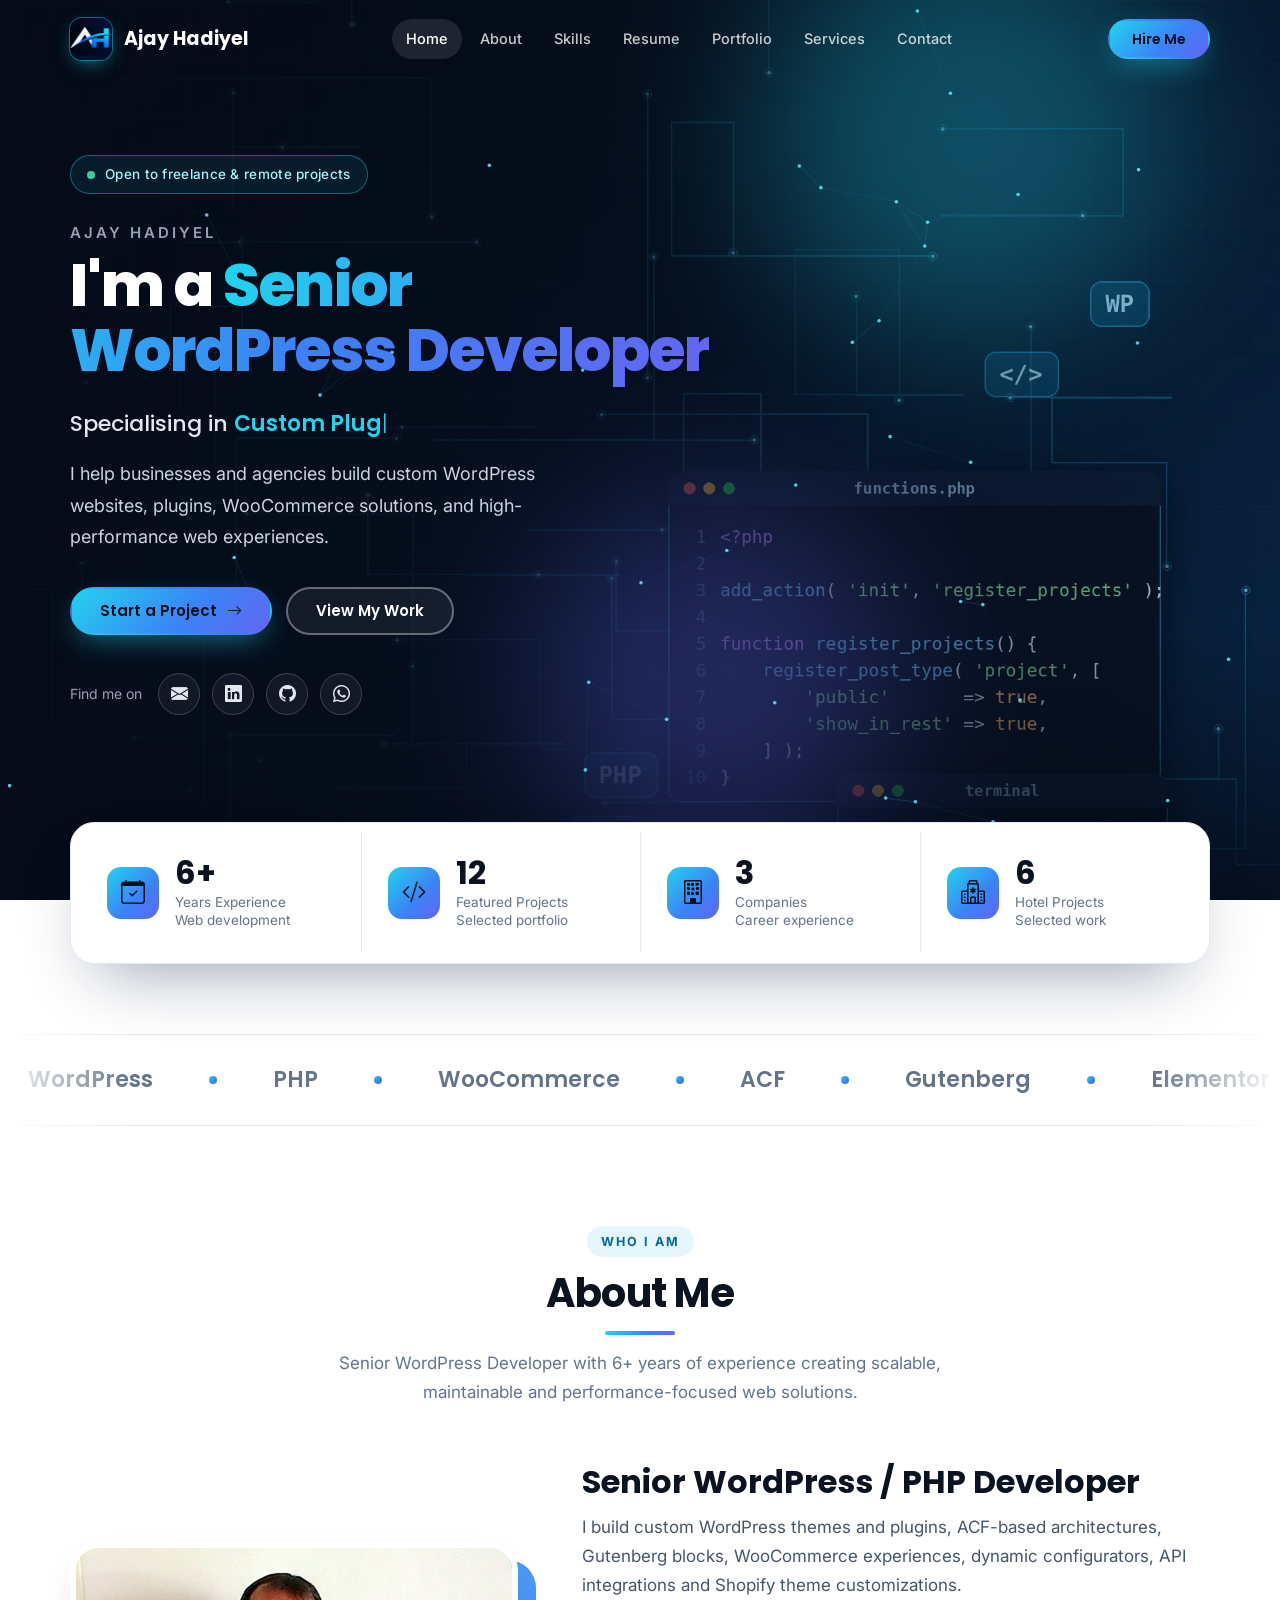
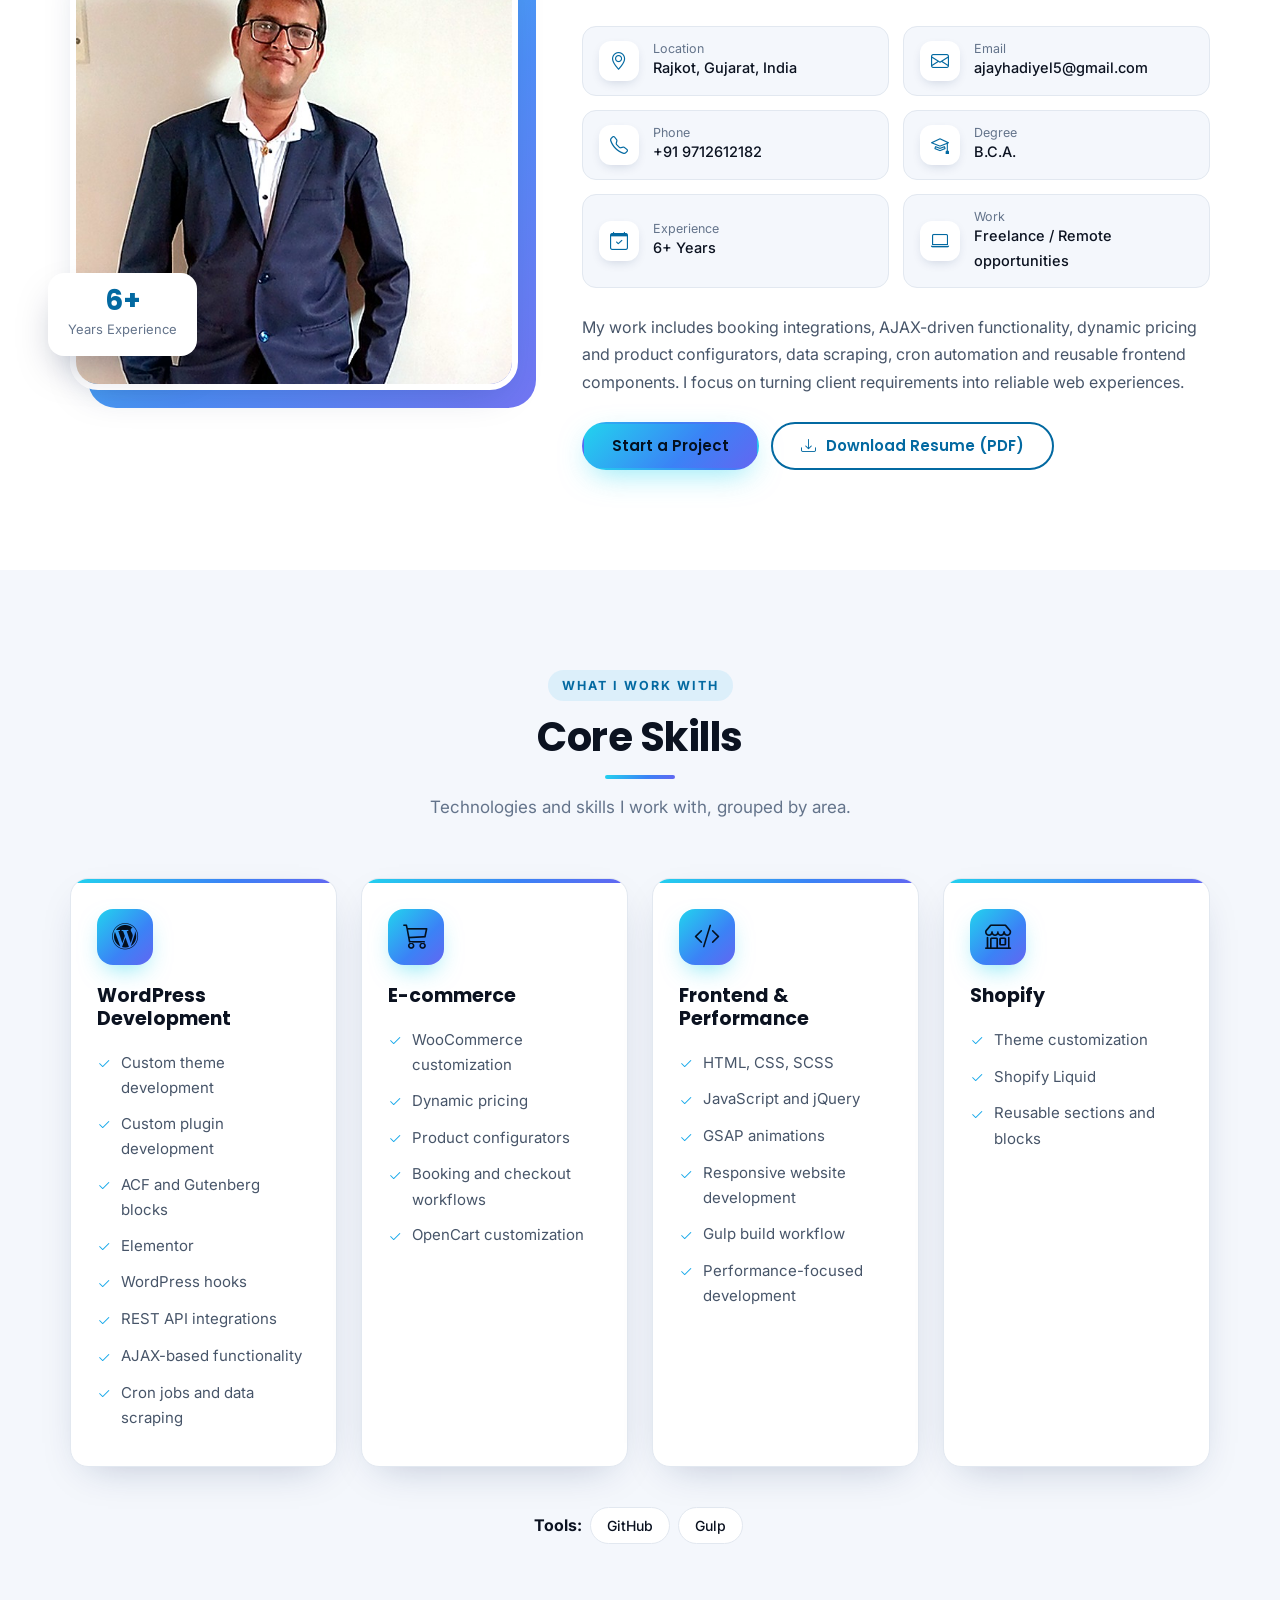
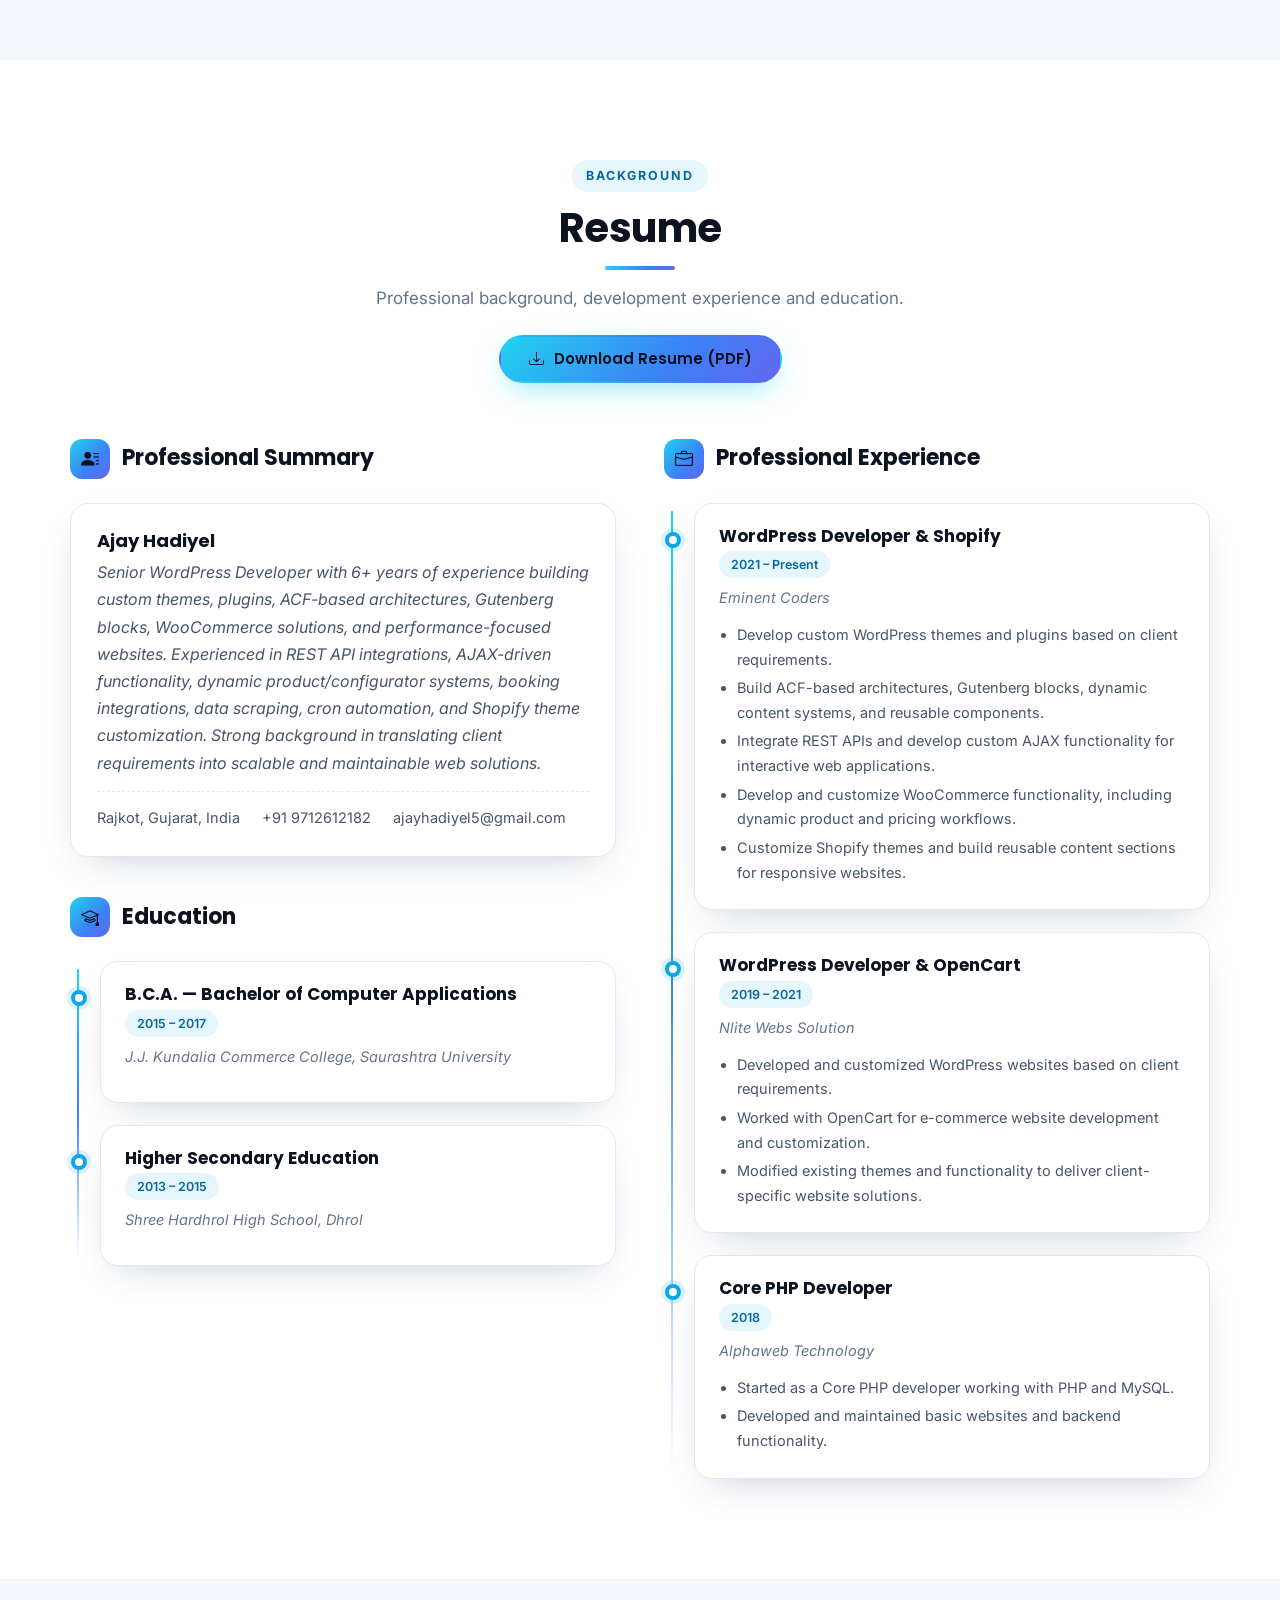
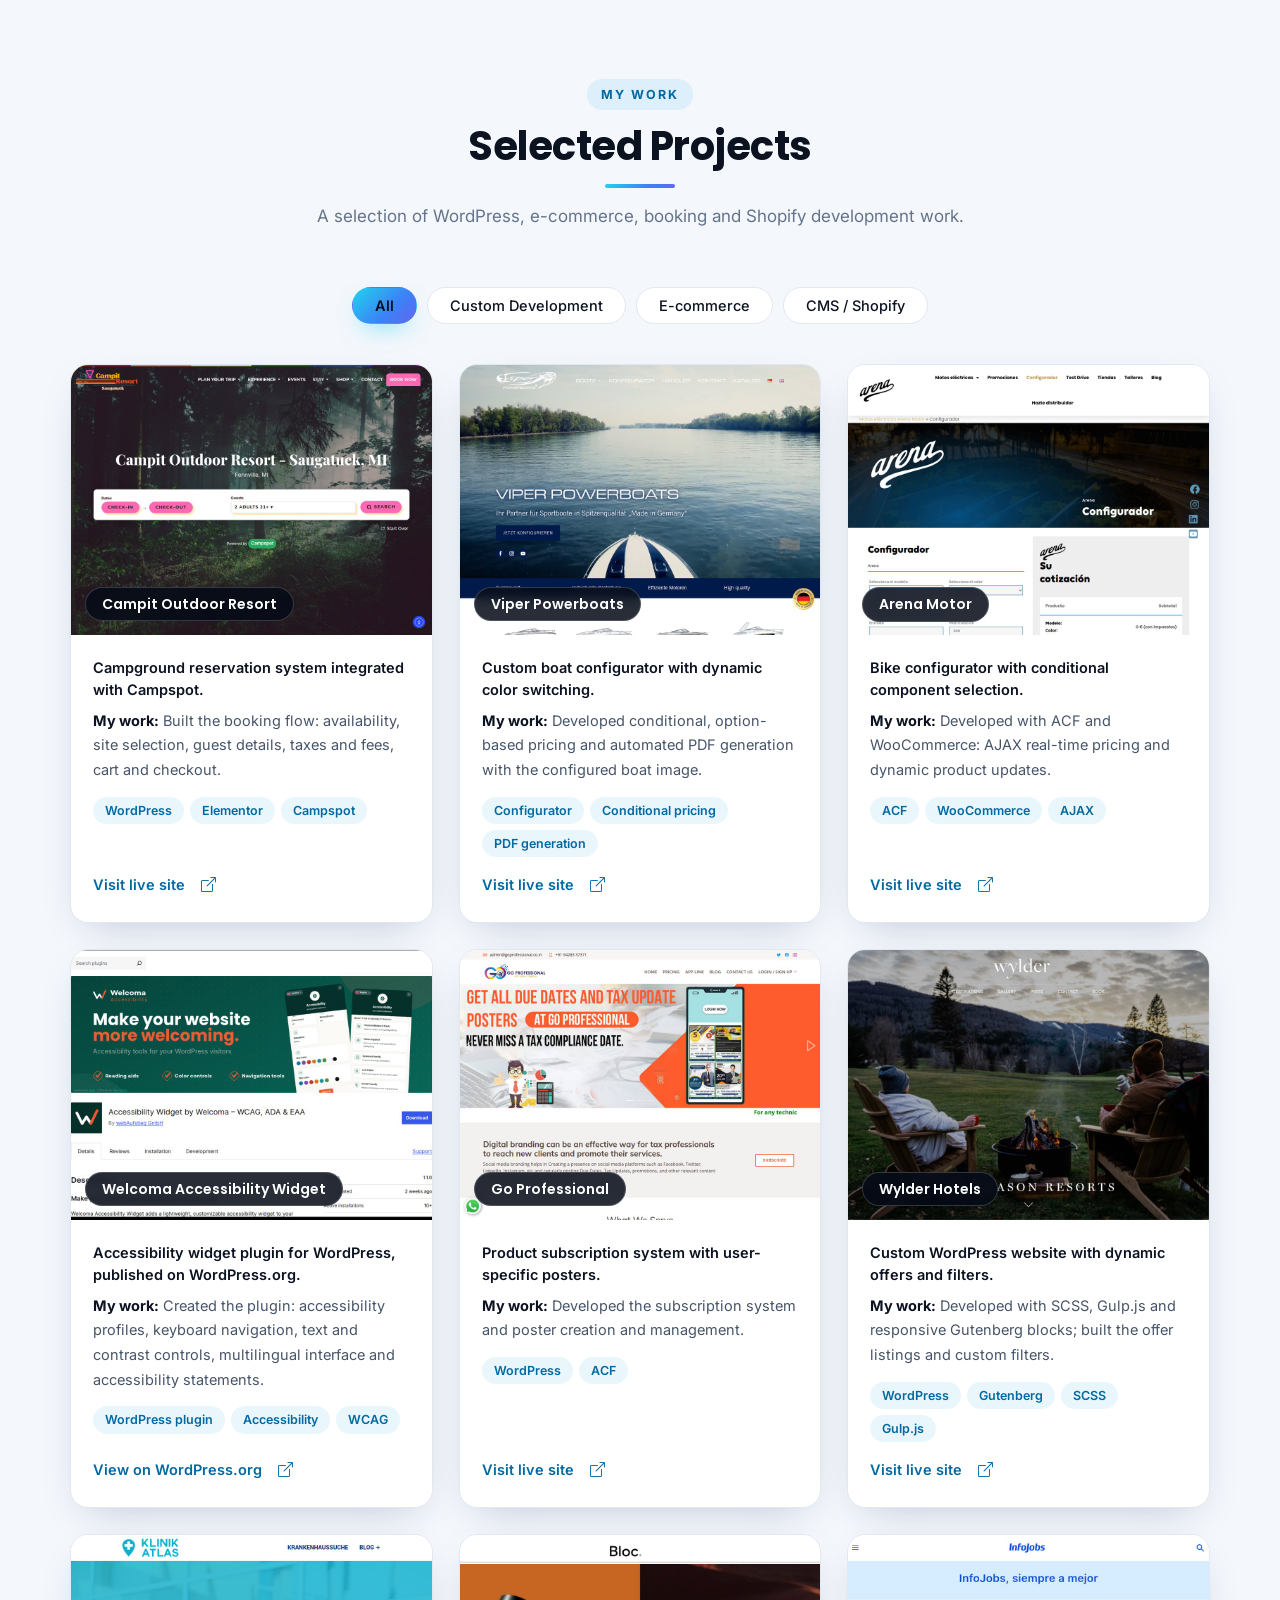
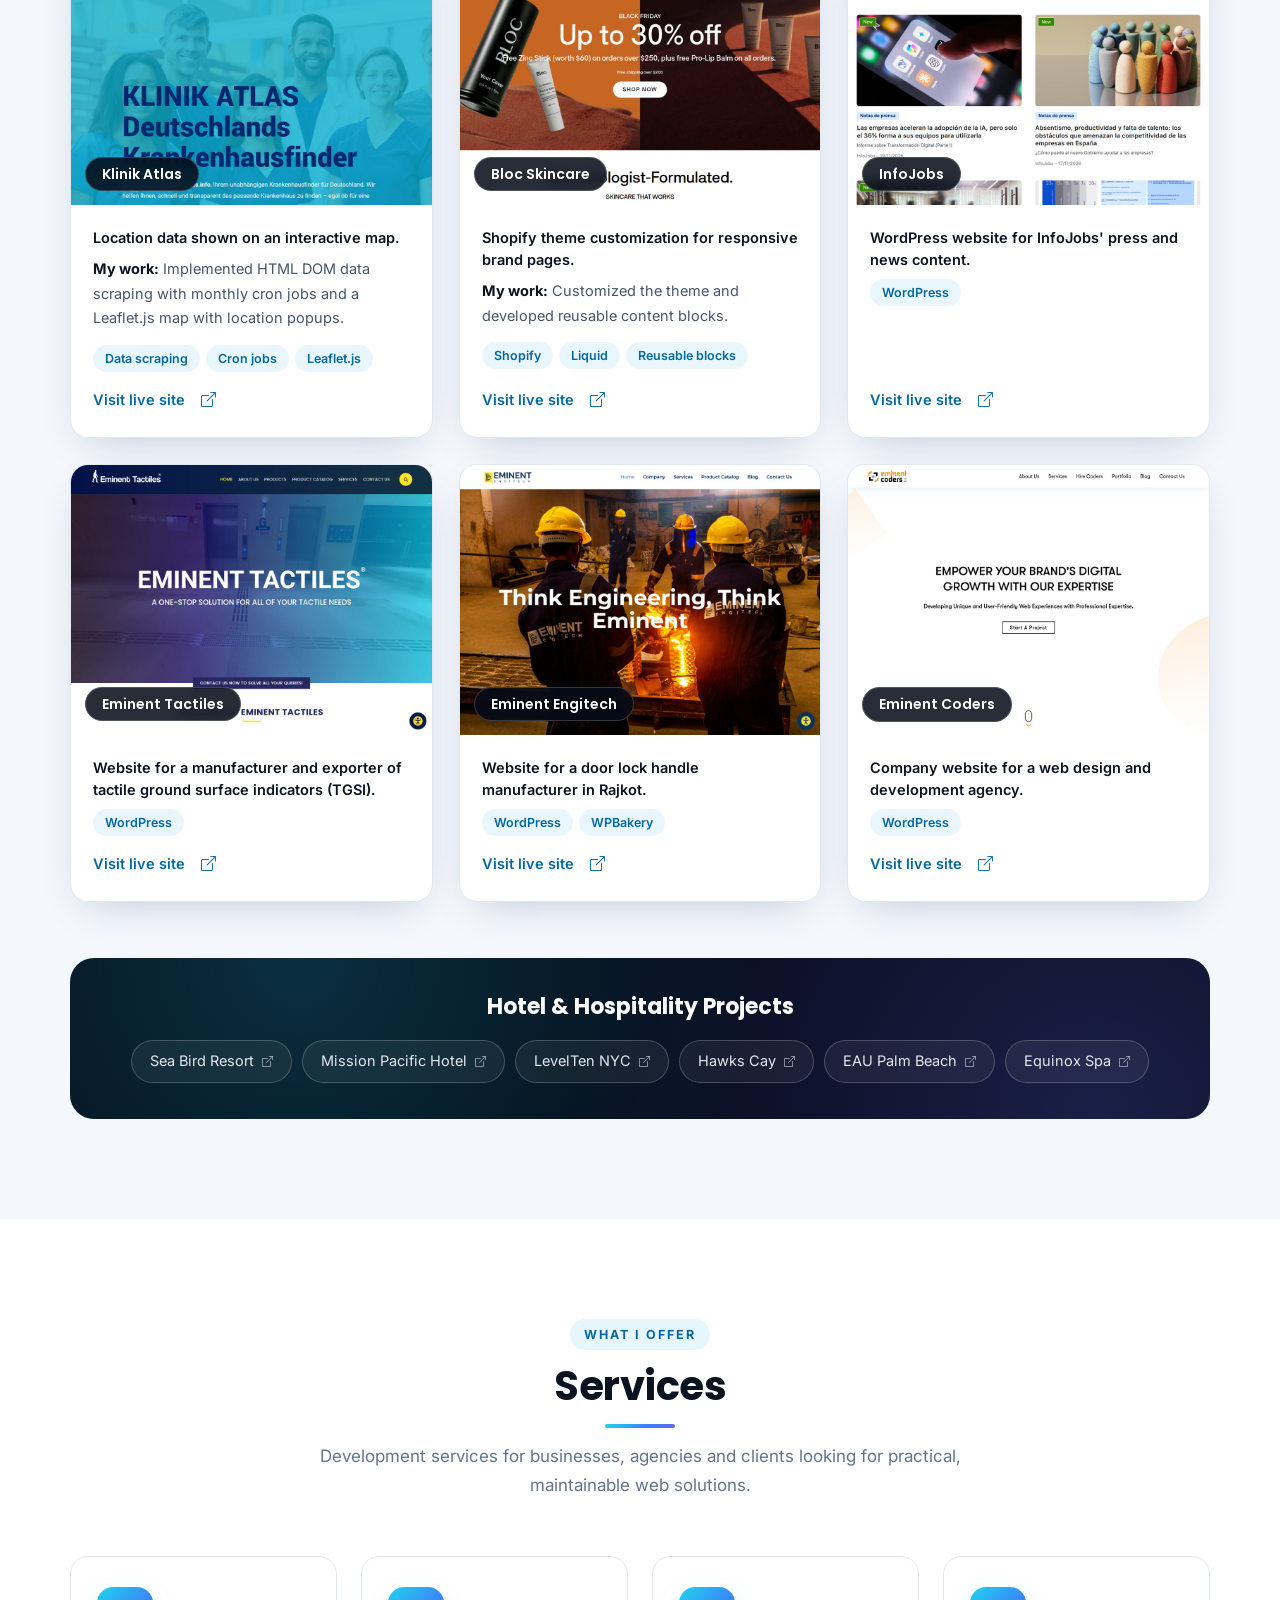
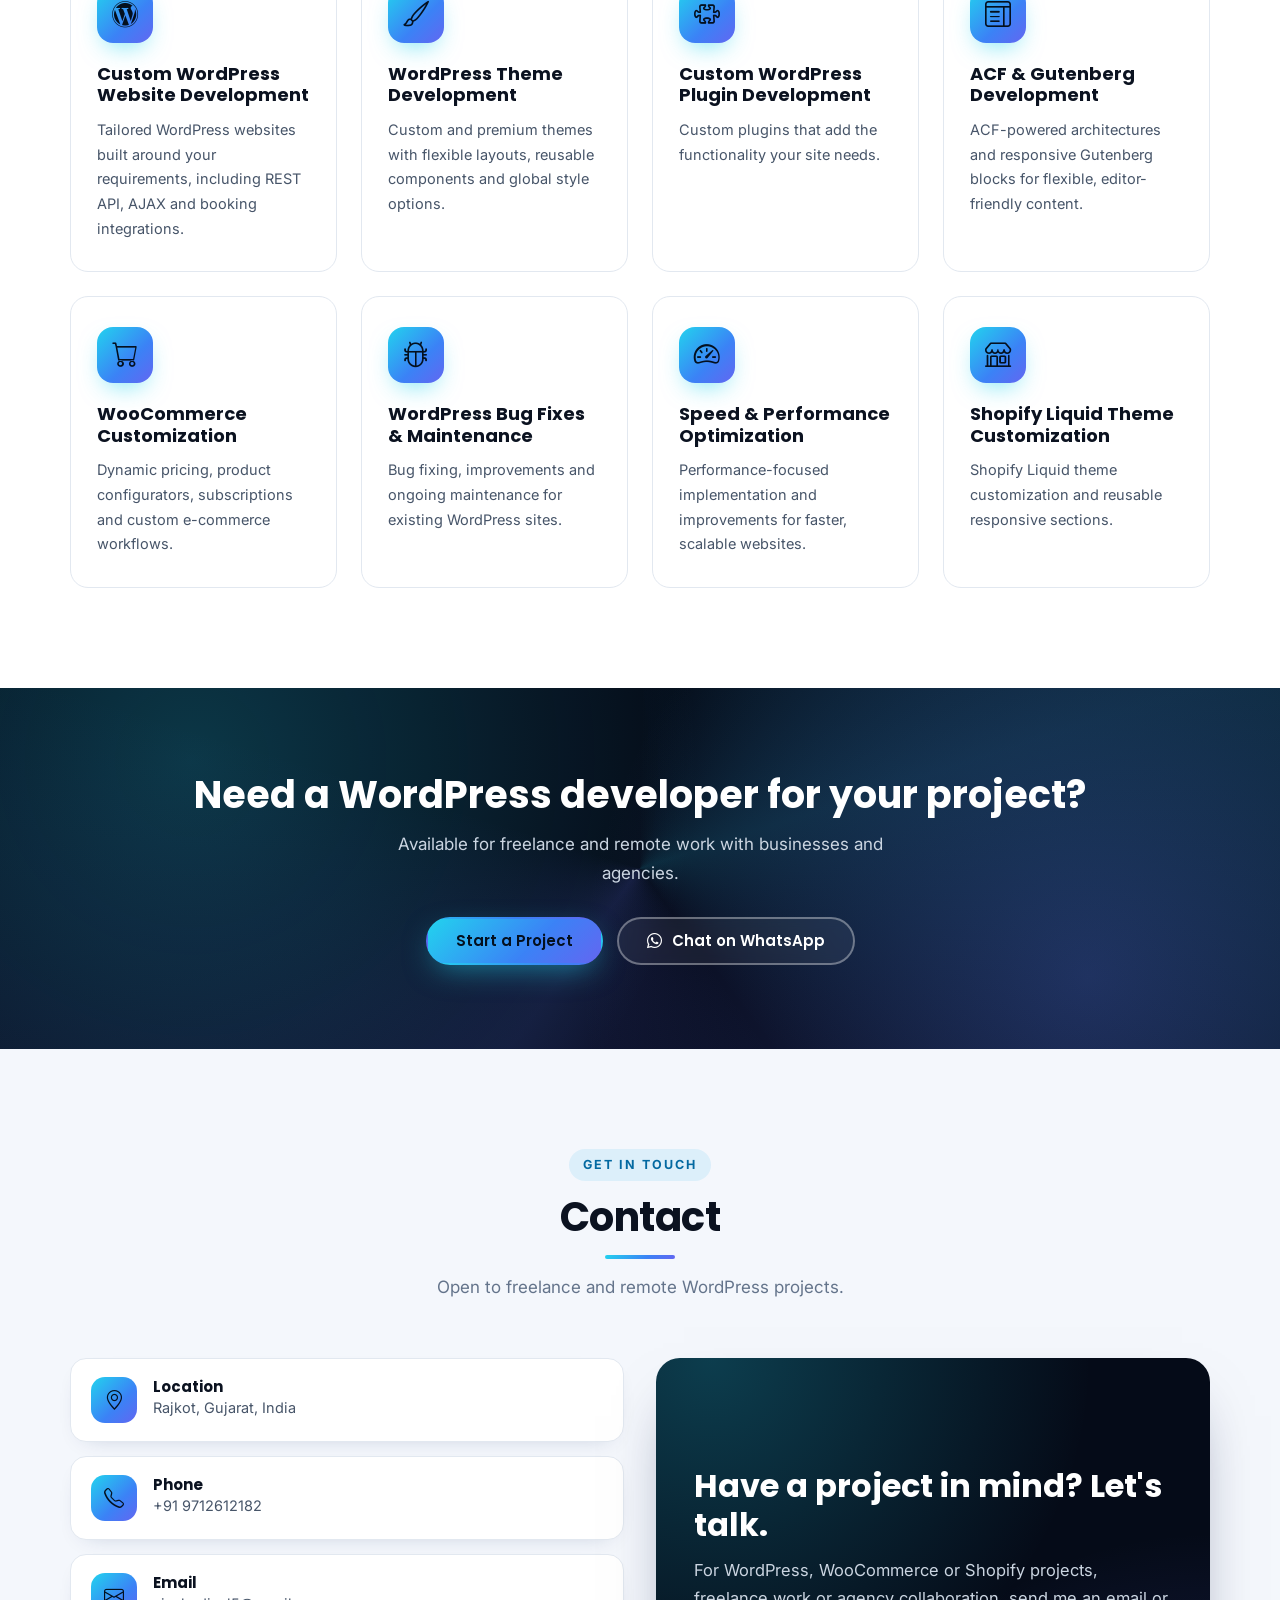
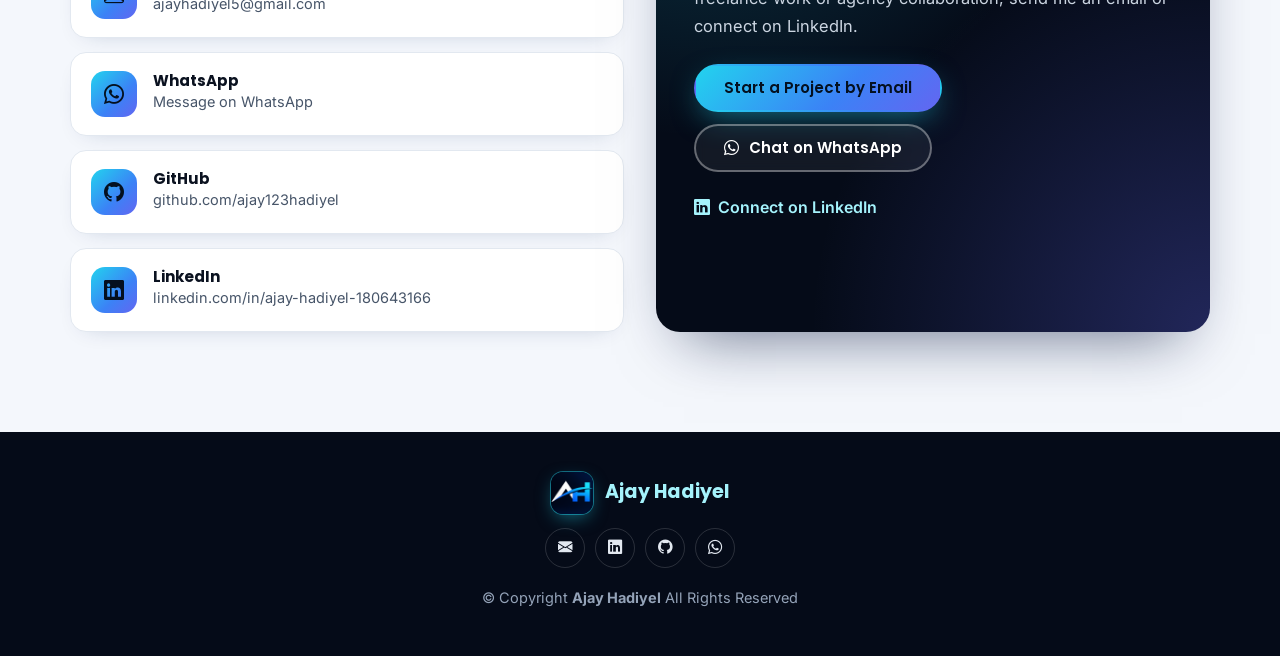
==== commit dd28806b: "Remove template credit from footer Co-Authored-By: Claude Sonnet 5.5 <noreply@anthropic.com>" ====
--- a/index.html
+++ b/index.html
@@ -42,7 +42,6 @@
   <!-- Site CSS -->
   <link href="assets/css/site.css" rel="stylesheet">
 
-  <!-- Template credit: iPortfolio by BootstrapMade (https://bootstrapmade.com/) -->
 </head>
 
 <body>
@@ -605,7 +604,6 @@
         <a href="https://wa.me/919712612182" target="_blank" rel="noopener" aria-label="WhatsApp"><i class="bi bi-whatsapp" aria-hidden="true"></i></a>
       </div>
       <p>© Copyright <strong>Ajay Hadiyel</strong> All Rights Reserved</p>
-      <p>Portfolio template by <a href="https://bootstrapmade.com/">BootstrapMade</a></p>
     </div>
   </footer>
 
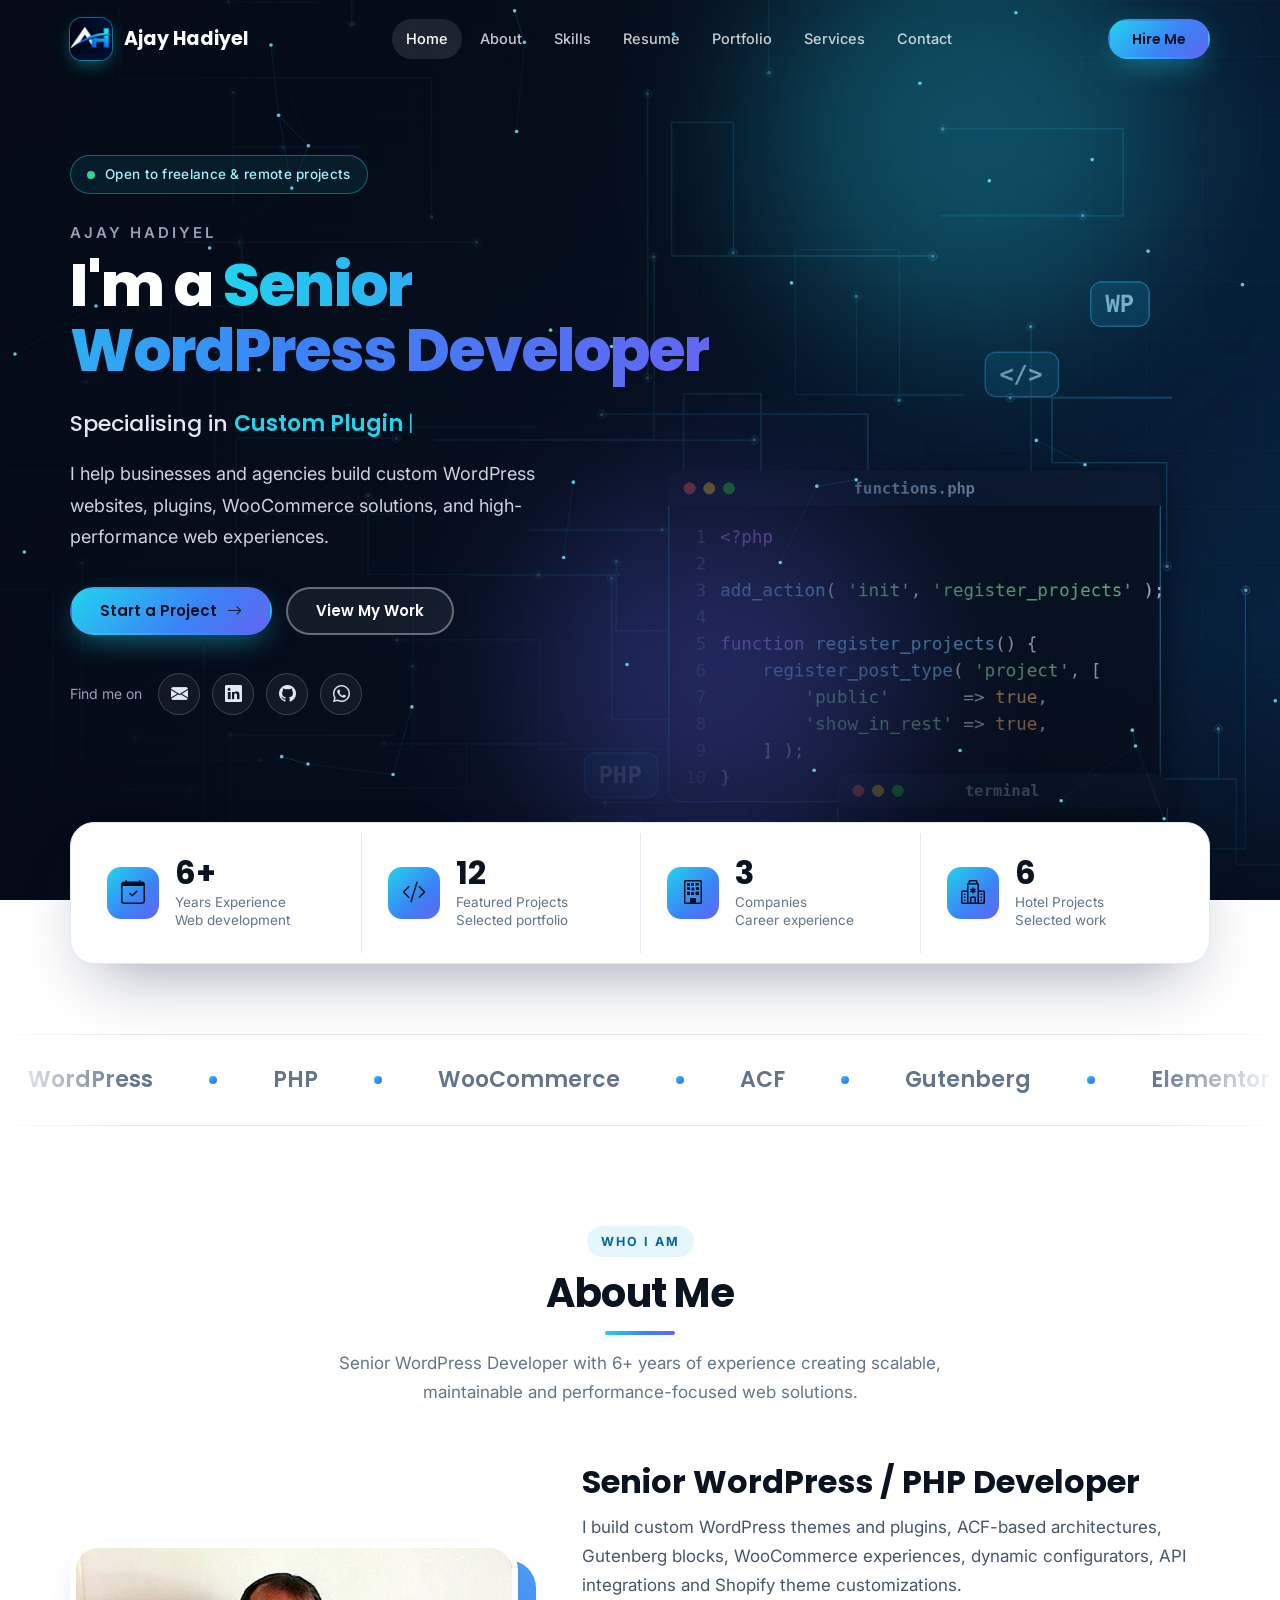
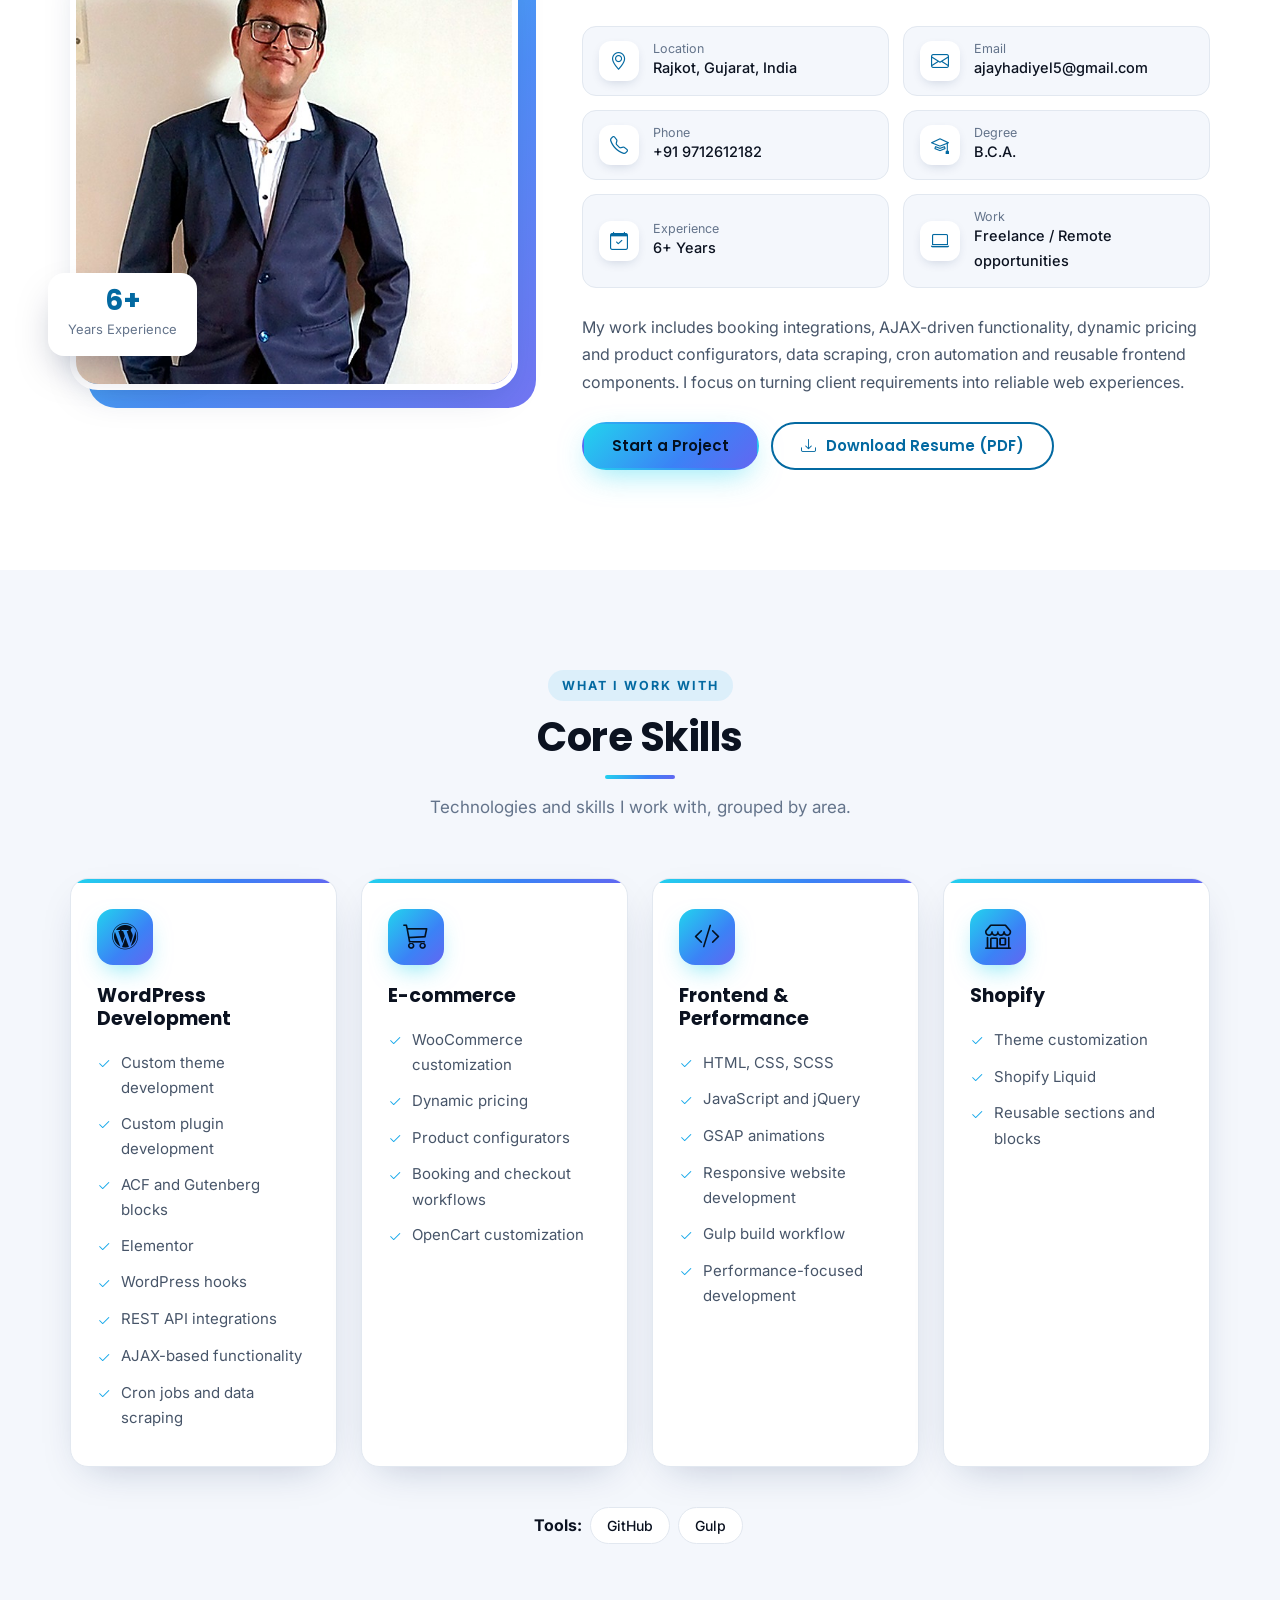
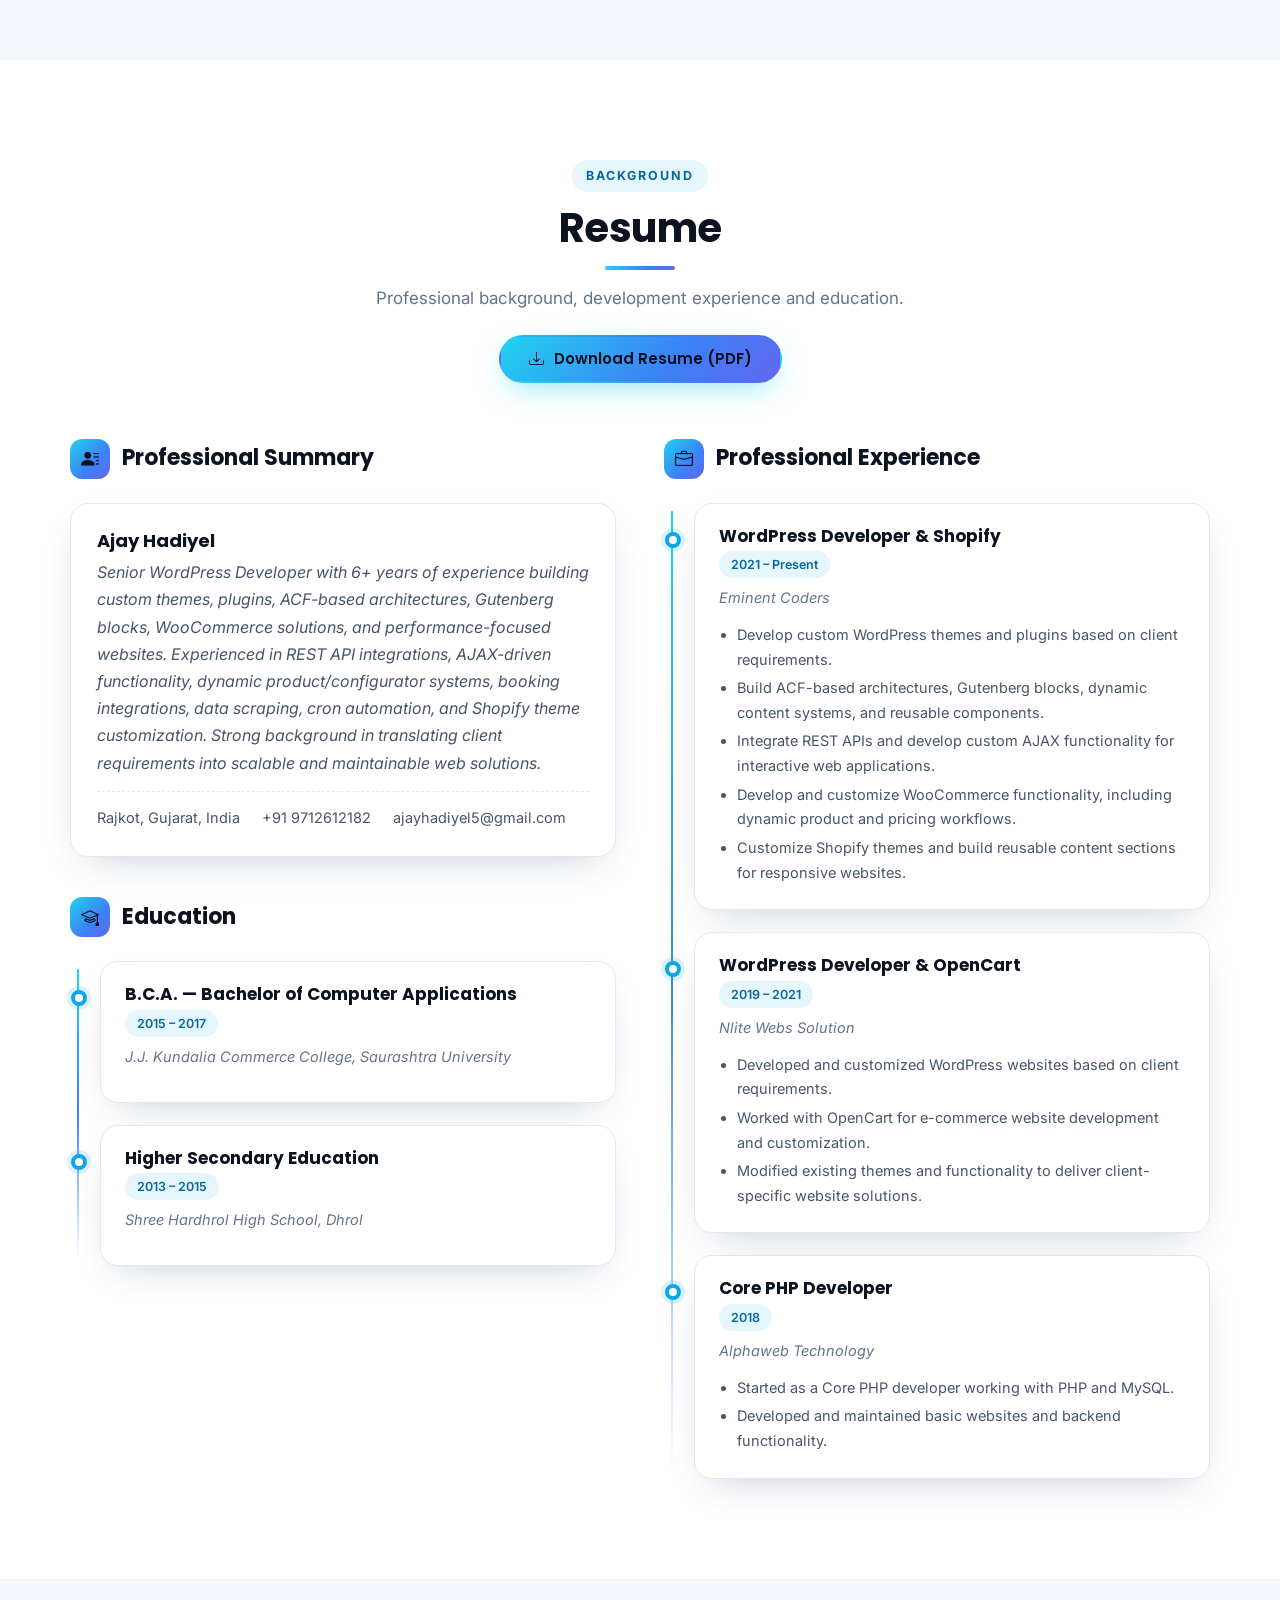
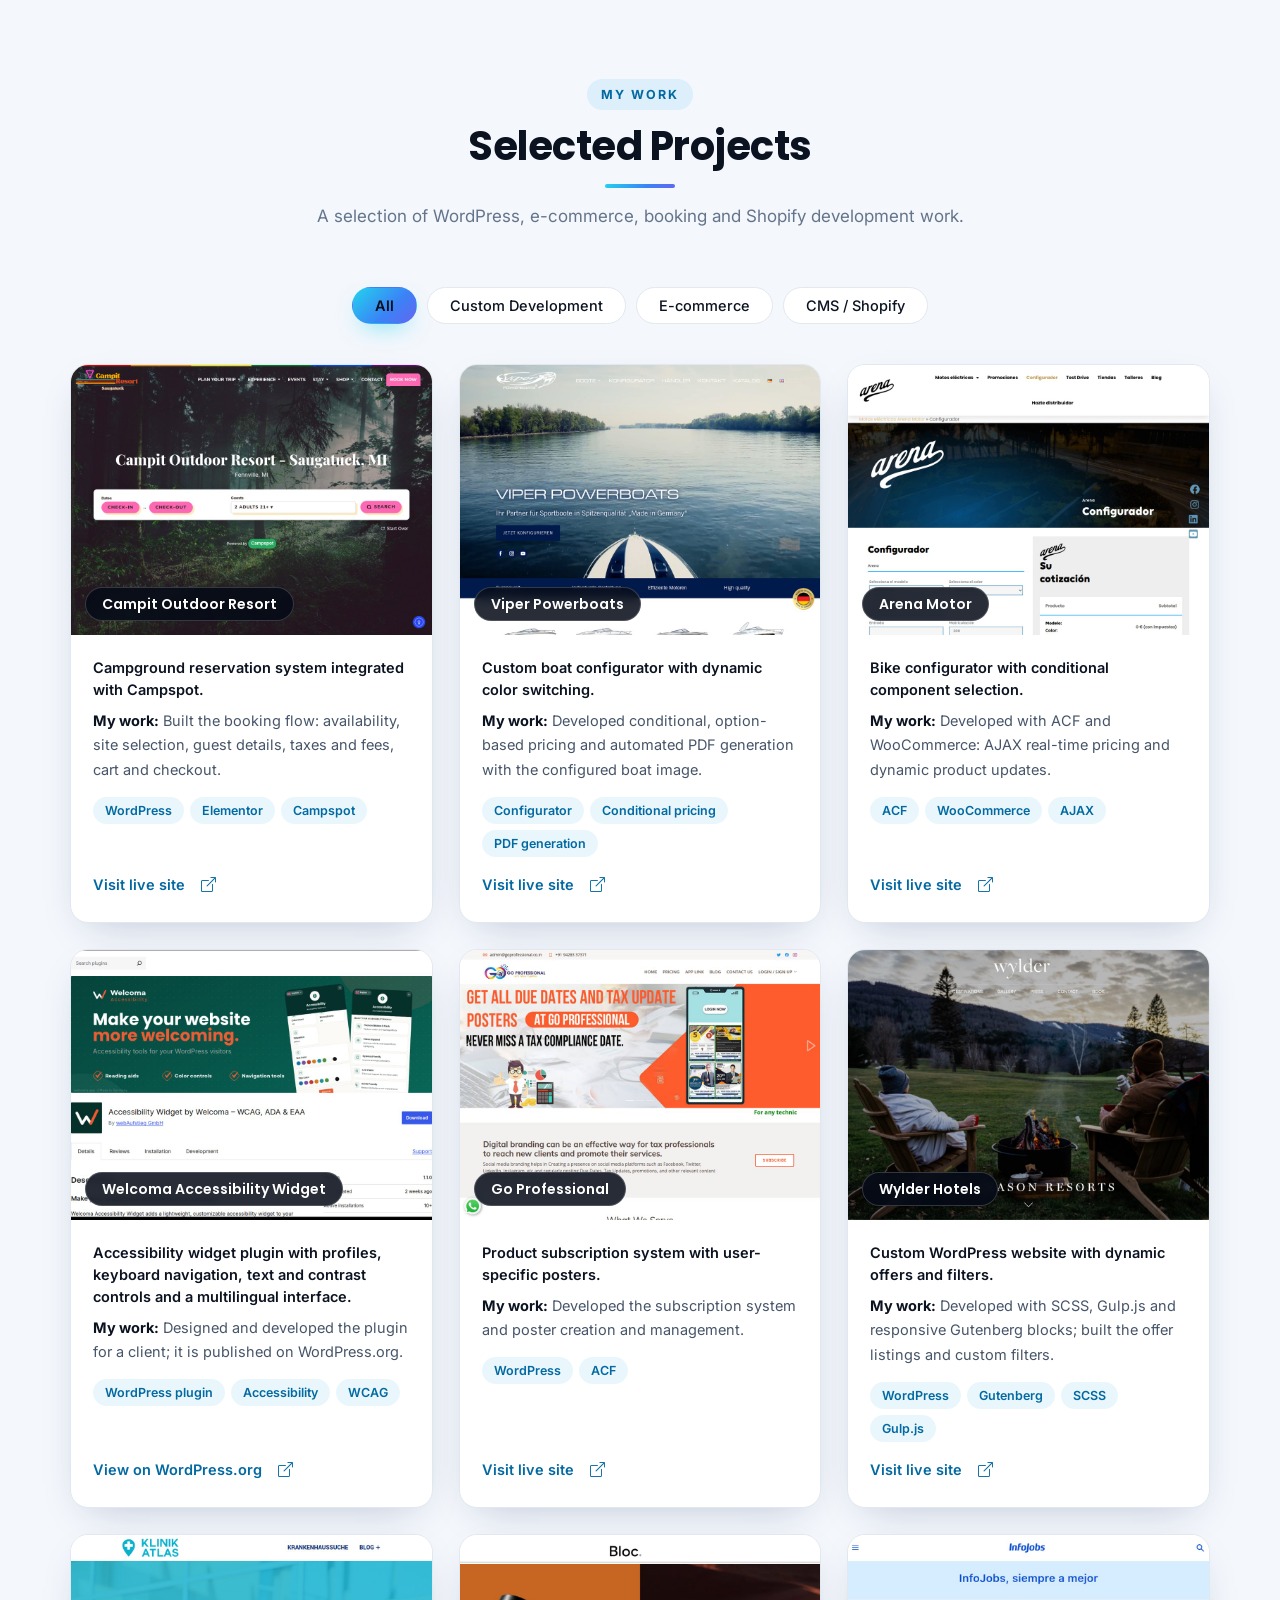
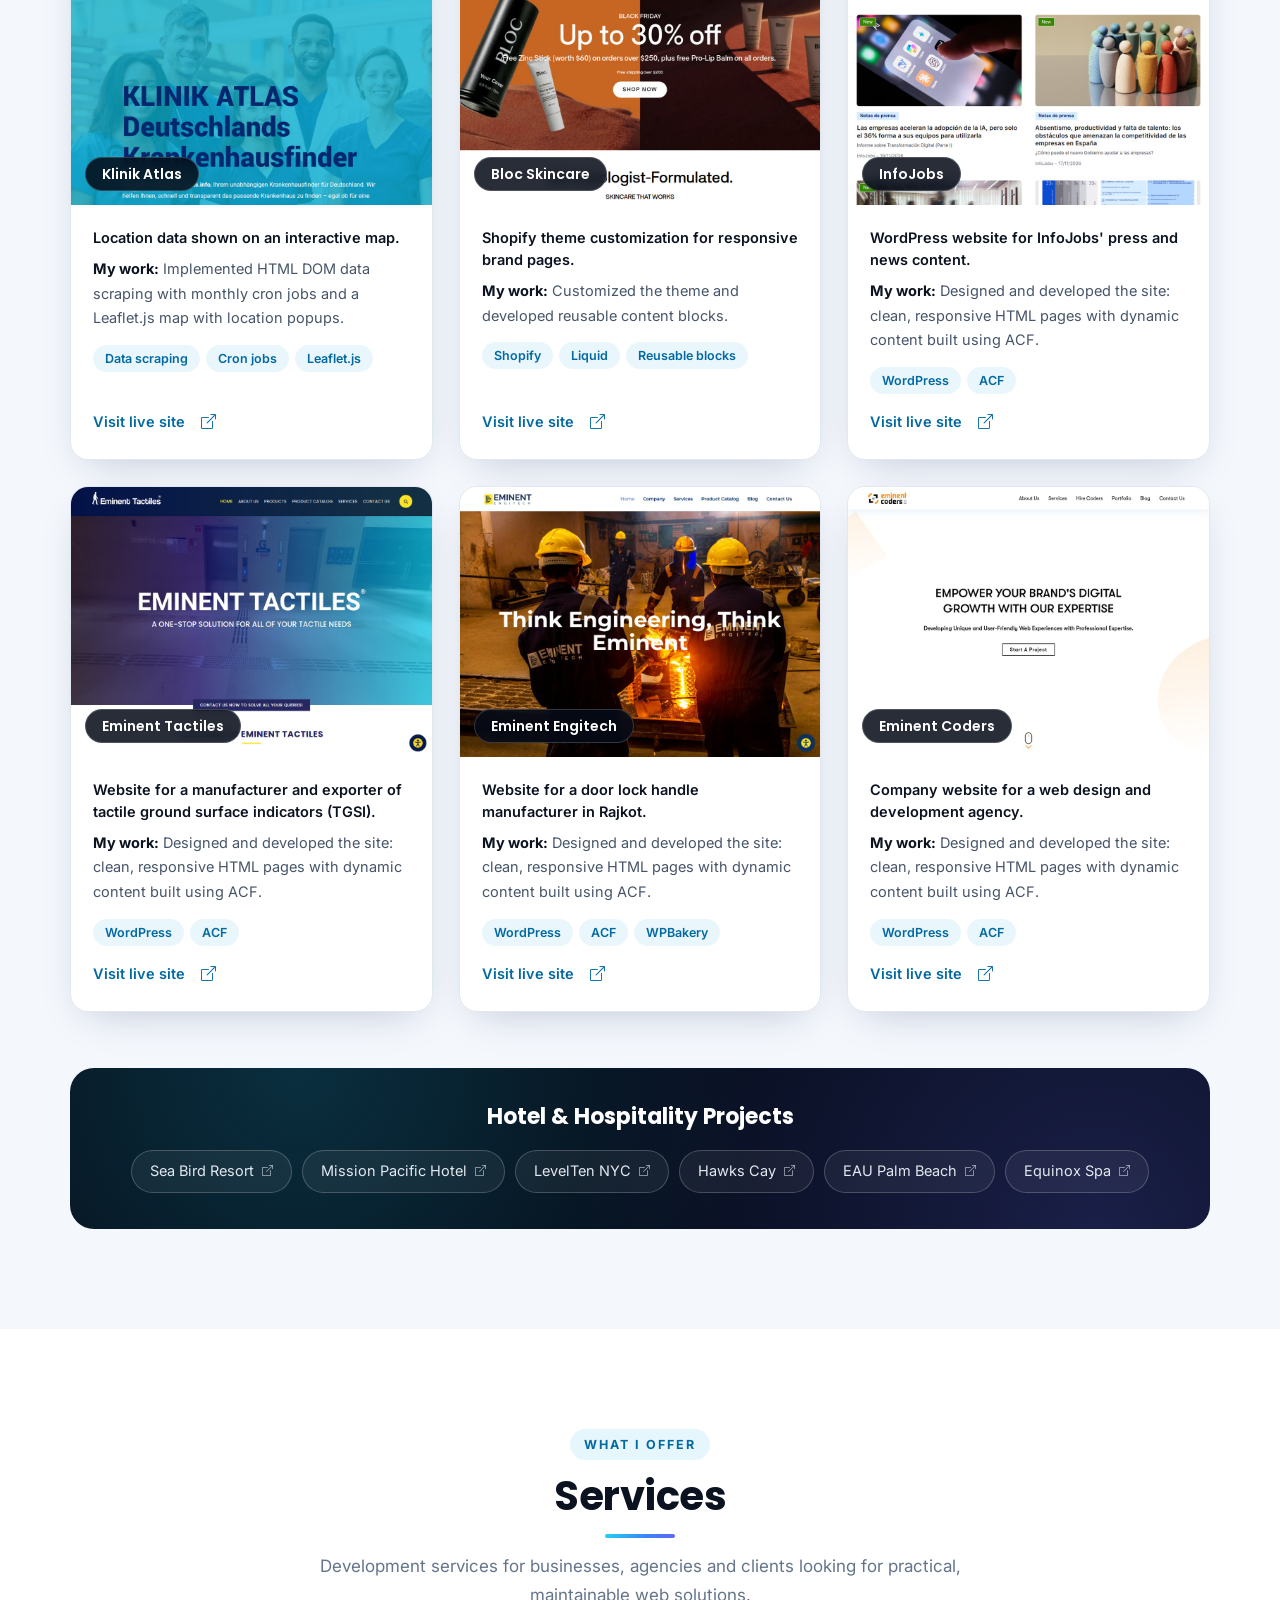
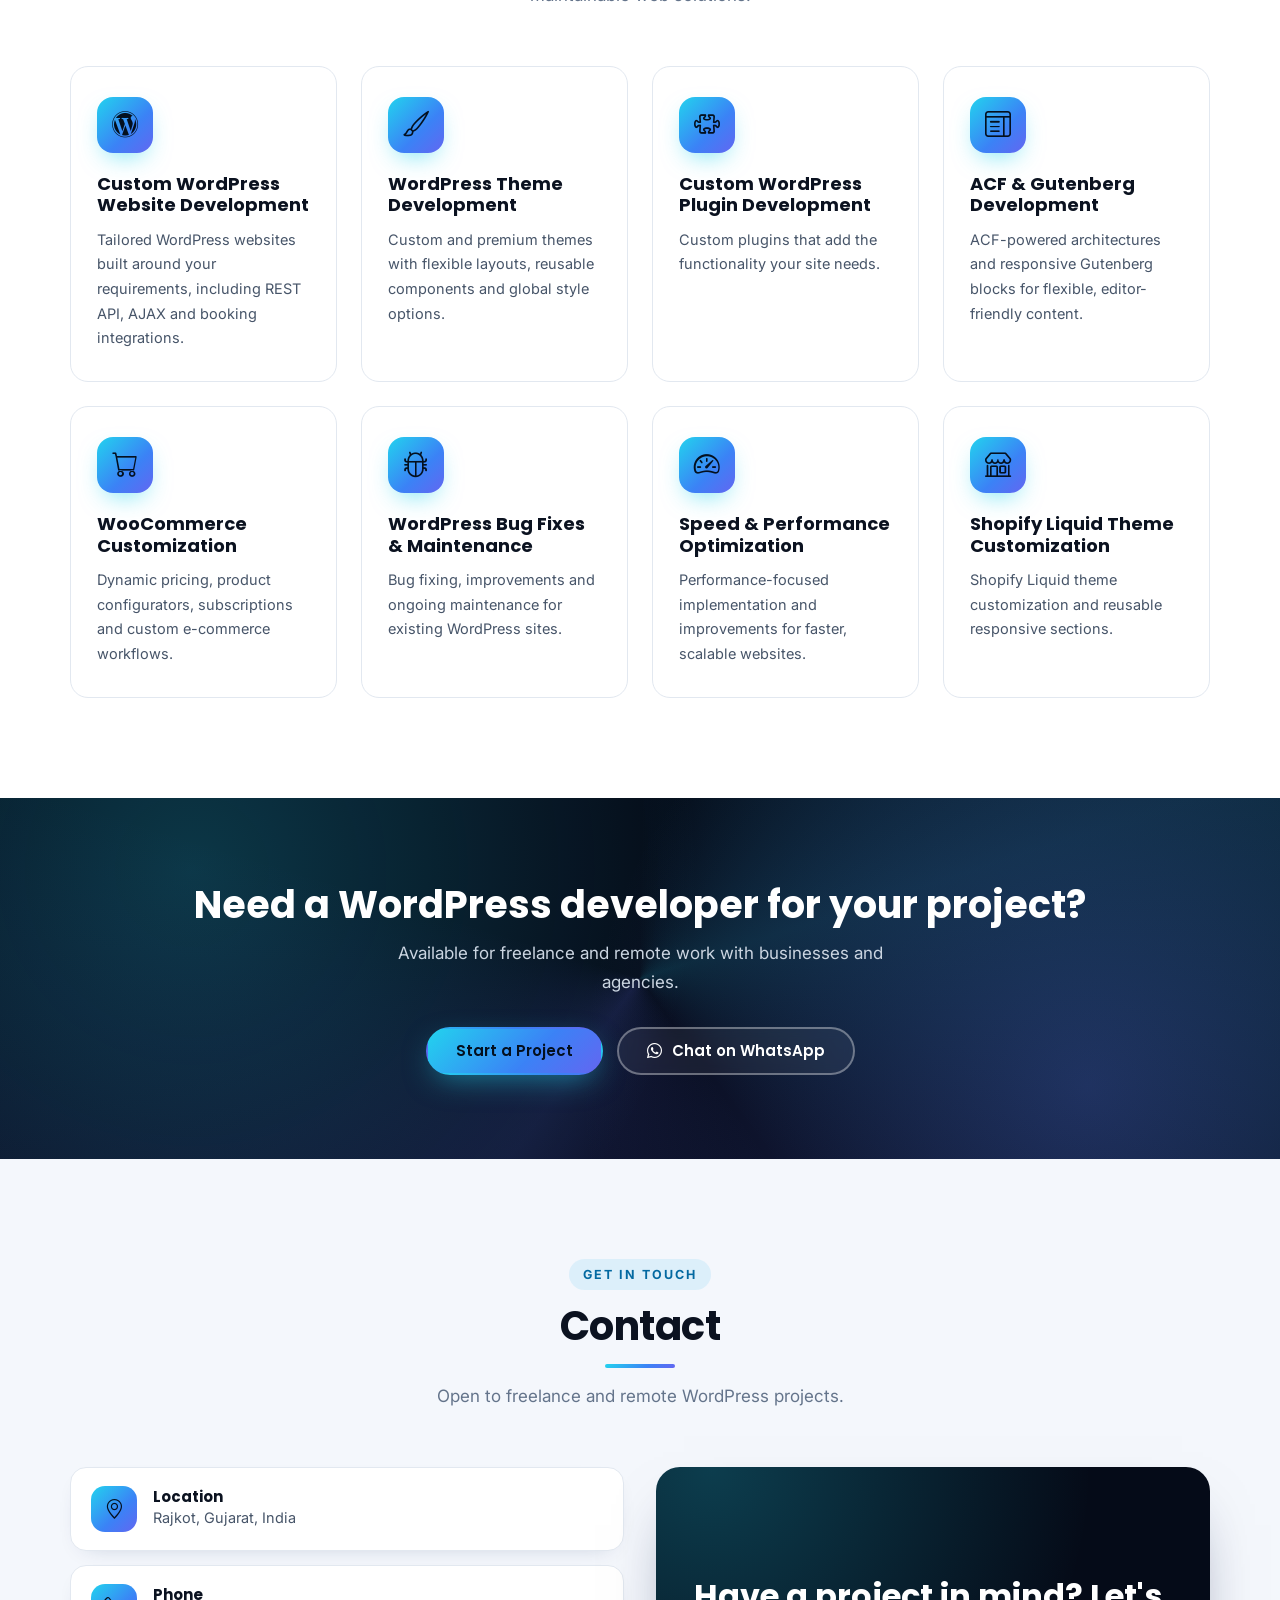
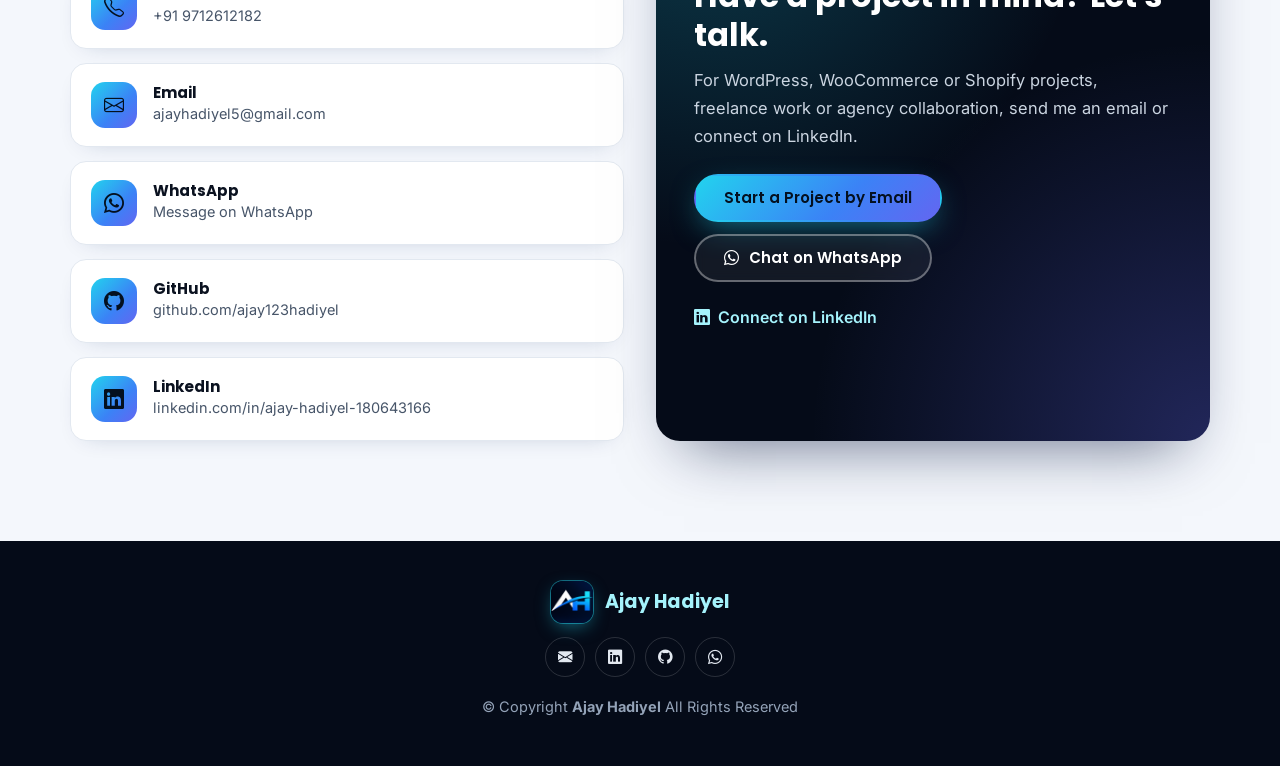
==== commit 21da7e45: "Update resume PDF and project roles on cards Co-Authored-By: Claude Sonnet 5.5 <noreply@anthropic.co" ====
--- a/index.html
+++ b/index.html
@@ -338,8 +338,8 @@
                 </div>
               </div>
               <div class="project-body">
-                <p class="overview">Accessibility widget plugin for WordPress, published on WordPress.org.</p>
-                <p class="work"><strong>My work:</strong> Created the plugin: accessibility profiles, keyboard navigation, text and contrast controls, multilingual interface and accessibility statements.</p>
+                <p class="overview">Accessibility widget plugin with profiles, keyboard navigation, text and contrast controls and a multilingual interface.</p>
+                <p class="work"><strong>My work:</strong> Designed and developed the plugin for a client; it is published on WordPress.org.</p>
                 <ul class="project-tech"><li>WordPress plugin</li><li>Accessibility</li><li>WCAG</li></ul>
                 <a class="project-link" href="https://wordpress.org/plugins/welcoma-accessibility-widget/" target="_blank" rel="noopener">View on WordPress.org<span class="visually-hidden"> (Welcoma Accessibility Widget)</span> <i class="bi bi-box-arrow-up-right" aria-hidden="true"></i></a>
               </div>
@@ -429,8 +429,8 @@
               </div>
               <div class="project-body">
                 <p class="overview">WordPress website for InfoJobs' press and news content.</p>
-                
-                <ul class="project-tech"><li>WordPress</li></ul>
+                <p class="work"><strong>My work:</strong> Designed and developed the site: clean, responsive HTML pages with dynamic content built using ACF.</p>
+                <ul class="project-tech"><li>WordPress</li><li>ACF</li></ul>
                 <a class="project-link" href="https://nosotros.infojobs.net/" target="_blank" rel="noopener">Visit live site<span class="visually-hidden"> (InfoJobs)</span> <i class="bi bi-box-arrow-up-right" aria-hidden="true"></i></a>
               </div>
             </article>
@@ -447,8 +447,8 @@
               </div>
               <div class="project-body">
                 <p class="overview">Website for a manufacturer and exporter of tactile ground surface indicators (TGSI).</p>
-                
-                <ul class="project-tech"><li>WordPress</li></ul>
+                <p class="work"><strong>My work:</strong> Designed and developed the site: clean, responsive HTML pages with dynamic content built using ACF.</p>
+                <ul class="project-tech"><li>WordPress</li><li>ACF</li></ul>
                 <a class="project-link" href="https://tactileindicators.in/" target="_blank" rel="noopener">Visit live site<span class="visually-hidden"> (Eminent Tactiles)</span> <i class="bi bi-box-arrow-up-right" aria-hidden="true"></i></a>
               </div>
             </article>
@@ -465,8 +465,8 @@
               </div>
               <div class="project-body">
                 <p class="overview">Website for a door lock handle manufacturer in Rajkot.</p>
-                
-                <ul class="project-tech"><li>WordPress</li><li>WPBakery</li></ul>
+                <p class="work"><strong>My work:</strong> Designed and developed the site: clean, responsive HTML pages with dynamic content built using ACF.</p>
+                <ul class="project-tech"><li>WordPress</li><li>ACF</li><li>WPBakery</li></ul>
                 <a class="project-link" href="https://eminentengitech.com/" target="_blank" rel="noopener">Visit live site<span class="visually-hidden"> (Eminent Engitech)</span> <i class="bi bi-box-arrow-up-right" aria-hidden="true"></i></a>
               </div>
             </article>
@@ -483,8 +483,8 @@
               </div>
               <div class="project-body">
                 <p class="overview">Company website for a web design and development agency.</p>
-                
-                <ul class="project-tech"><li>WordPress</li></ul>
+                <p class="work"><strong>My work:</strong> Designed and developed the site: clean, responsive HTML pages with dynamic content built using ACF.</p>
+                <ul class="project-tech"><li>WordPress</li><li>ACF</li></ul>
                 <a class="project-link" href="https://eminentcoders.com/" target="_blank" rel="noopener">Visit live site<span class="visually-hidden"> (Eminent Coders)</span> <i class="bi bi-box-arrow-up-right" aria-hidden="true"></i></a>
               </div>
             </article>
